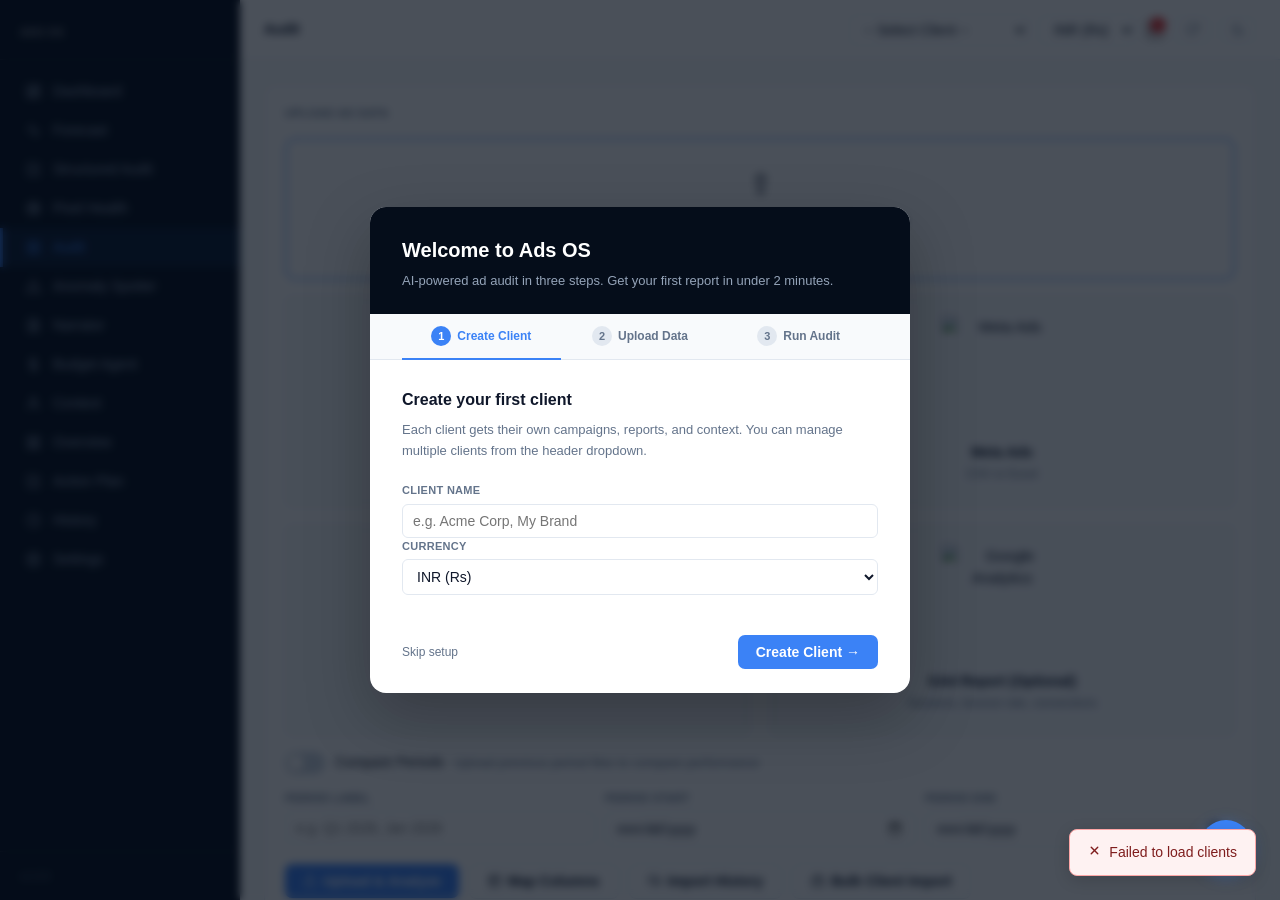
==== web/templates/app.html @ c806326d "Wire business context into all AI features - structured_audit: brand campaigns excluded from ROAS, C" ====
<!DOCTYPE html>
<html lang="en">
<head>
<meta charset="UTF-8">
<meta name="viewport" content="width=device-width, initial-scale=1.0">
<title>Ad Audit</title>
<style>
  /* ---- Design Tokens ---- */
  :root {
    --midnight: #050d1a;
    --slate: #0a1628;
    --blue: #3b82f6;
    --blue-dark: #2563eb;
    --surface: #f8fafc;
    --white: #ffffff;
    --border: #e2e8f0;
    --text: #0f172a;
    --muted: #64748b;
    --text-secondary: #475569;
    --critical: #dc2626;
    --warning: #d97706;
    --ok: #16a34a;
  }

  /* ---- Reset ---- */
  *, *::before, *::after { box-sizing: border-box; margin: 0; padding: 0; }
  html, body { height: 100%; }
  body {
    font-family: -apple-system, BlinkMacSystemFont, 'Segoe UI', Roboto, 'Helvetica Neue', Arial, sans-serif;
    background: var(--surface);
    color: var(--text);
    font-size: 15px;
    line-height: 1.5;
    overflow: hidden;
  }
  button { cursor: pointer; font-family: inherit; }
  input, select, textarea { font-family: inherit; }
  a { color: inherit; text-decoration: none; }

  /* ---- Layout ---- */
  #app { display: flex; height: 100vh; overflow: hidden; }

  /* ---- Sidebar ---- */
  #sidebar {
    width: 240px;
    min-width: 240px;
    background: var(--midnight);
    display: flex;
    flex-direction: column;
    height: 100vh;
    overflow: hidden;
  }
  #sidebar-logo {
    padding: 20px 20px 16px;
    border-bottom: 1px solid rgba(255,255,255,0.07);
  }
  #sidebar-logo span {
    font-size: 11px;
    font-weight: 600;
    color: rgba(255,255,255,0.5);
    letter-spacing: 0.3px;
    text-transform: uppercase;
  }
  #sidebar-nav {
    flex: 1;
    padding: 12px 0;
    overflow-y: auto;
  }
  .nav-item {
    display: flex;
    align-items: center;
    gap: 10px;
    padding: 9px 20px;
    color: #94a3b8;
    font-size: 14px;
    font-weight: 500;
    cursor: pointer;
    border-left: 3px solid transparent;
    transition: all 0.15s;
    user-select: none;
  }
  .nav-item:hover {
    background: rgba(255,255,255,0.05);
    color: var(--white);
  }
  .nav-item.active {
    border-left-color: var(--blue);
    background: rgba(59,130,246,0.1);
    color: var(--blue);
  }
  .nav-item .nav-icon { width: 20px; height: 20px; flex-shrink: 0; display: flex; align-items: center; justify-content: center; }
  .nav-item .nav-icon svg { width: 15px; height: 15px; stroke: currentColor; fill: none; stroke-width: 1.75; stroke-linecap: round; stroke-linejoin: round; }
  #sidebar-version {
    padding: 16px 20px;
    border-top: 1px solid rgba(255,255,255,0.08);
    color: #475569;
    font-size: 11px;
  }

  /* ---- Main Area ---- */
  #main {
    flex: 1;
    display: flex;
    flex-direction: column;
    overflow: hidden;
    min-width: 0;
  }

  /* ---- Header ---- */
  #header {
    background: var(--white);
    border-bottom: 1px solid var(--border);
    padding: 0 24px;
    height: 60px;
    display: flex;
    align-items: center;
    justify-content: space-between;
    gap: 16px;
    flex-shrink: 0;
  }
  #header-title {
    font-size: 14px;
    font-weight: 600;
    color: var(--text);
  }
  #header-controls {
    display: flex;
    align-items: center;
    gap: 10px;
  }
  #header-controls select {
    padding: 6px 10px;
    border: 1px solid var(--border);
    border-radius: 6px;
    font-size: 14px;
    background: var(--white);
    color: var(--text);
    cursor: pointer;
    outline: none;
  }
  #header-controls select:focus { border-color: var(--blue); }
  #client-select { min-width: 180px; }
  #currency-select { min-width: 90px; }
  #btn-refresh {
    padding: 6px 10px;
    border: 1px solid var(--border);
    border-radius: 6px;
    background: var(--white);
    color: var(--muted);
    font-size: 15px;
    line-height: 1;
    transition: all 0.15s;
  }
  #btn-refresh:hover { border-color: var(--blue); color: var(--blue); }

  /* ---- Content Area ---- */
  #content {
    flex: 1;
    overflow-y: auto;
    padding: 24px;
    position: relative;
  }

  /* ---- Sections ---- */
  .section { display: none; }
  .section.active { display: block; }
  #section-report.active { display: flex; flex-direction: column; height: 100%; padding: 0; }

  /* ---- Cards ---- */
  .card {
    background: var(--white);
    border: 1px solid var(--border);
    border-radius: 10px;
    padding: 20px;
    margin-bottom: 20px;
  }
  .card-title {
    font-size: 11px;
    font-weight: 600;
    color: var(--muted);
    text-transform: uppercase;
    letter-spacing: 0.5px;
    margin-bottom: 16px;
  }

  /* ---- Stats Grid ---- */
  .stats-grid {
    display: grid;
    grid-template-columns: repeat(4, 1fr);
    gap: 16px;
    margin-bottom: 20px;
  }
  .stat-card {
    background: var(--white);
    border: 1px solid var(--border);
    border-radius: 10px;
    padding: 20px;
  }
  .stat-card .stat-label {
    font-size: 13px;
    color: var(--muted);
    font-weight: 500;
    margin-bottom: 8px;
  }
  .stat-card .stat-value {
    font-size: 26px;
    font-weight: 700;
    color: var(--text);
    line-height: 1;
  }
  .stat-card .stat-sub {
    font-size: 13px;
    color: var(--muted);
    margin-top: 4px;
  }
  .stat-card.stat-critical .stat-value { color: var(--critical); }
  .stat-card.stat-warning .stat-value { color: var(--warning); }
  .stat-card.stat-ok .stat-value { color: var(--ok); }

  /* ---- Dashboard ---- */
  .dash-kpi-grid {
    display: grid;
    grid-template-columns: repeat(auto-fill, minmax(170px, 1fr));
    gap: 14px;
    margin-bottom: 20px;
  }
  .dash-kpi-card {
    background: var(--white);
    border: 1px solid var(--border);
    border-radius: 10px;
    padding: 18px 20px;
    position: relative;
  }
  .dash-kpi-label {
    font-size: 11px;
    font-weight: 600;
    text-transform: uppercase;
    letter-spacing: .5px;
    color: var(--muted);
    margin-bottom: 8px;
  }
  .dash-kpi-value {
    font-size: 24px;
    font-weight: 700;
    color: var(--text);
    line-height: 1;
  }
  .dash-kpi-delta {
    font-size: 12px;
    font-weight: 500;
    margin-top: 6px;
  }
  .dash-kpi-delta.up   { color: #16a34a; }
  .dash-kpi-delta.down { color: #dc2626; }
  .dash-kpi-delta.flat { color: var(--muted); }
  .dash-charts-row {
    display: flex;
    gap: 16px;
    margin-bottom: 20px;
  }
  .dash-chart-card {
    background: var(--white);
    border: 1px solid var(--border);
    border-radius: 10px;
    padding: 20px;
  }
  .dash-card {
    background: var(--white);
    border: 1px solid var(--border);
    border-radius: 10px;
    padding: 20px;
  }
  .dash-chart-title {
    font-size: 13px;
    font-weight: 600;
    color: var(--text);
    margin-bottom: 16px;
    text-transform: uppercase;
    letter-spacing: .4px;
  }
  .dash-range-tabs {
    display: flex;
    gap: 2px;
    background: var(--surface);
    border: 1px solid var(--border);
    border-radius: 6px;
    padding: 3px;
  }
  .dash-range-btn {
    border: none;
    background: transparent;
    padding: 4px 10px;
    font-size: 12px;
    font-weight: 500;
    color: var(--muted);
    border-radius: 4px;
    cursor: pointer;
    transition: background .15s, color .15s;
  }
  .dash-range-btn.active {
    background: var(--primary);
    color: #fff;
  }
  .dash-pl-row {
    display: flex;
    align-items: center;
    gap: 12px;
    padding: 10px 0;
    border-bottom: 1px solid var(--border);
  }
  .dash-pl-row:last-child { border-bottom: none; }
  .dash-pl-label { font-size: 13px; color: var(--muted); width: 160px; flex-shrink: 0; }
  .dash-pl-bar-wrap { flex: 1; height: 10px; background: var(--surface); border-radius: 5px; overflow: hidden; }
  .dash-pl-bar { height: 100%; border-radius: 5px; }
  .dash-pl-value { font-size: 14px; font-weight: 600; color: var(--text); width: 120px; text-align: right; }

  [data-theme="dark"] .dash-kpi-card,
  [data-theme="dark"] .dash-chart-card,
  [data-theme="dark"] .dash-card { background: #1e293b; border-color: #334155; }

  /* ---- Onboarding Wizard ---- */
  .ob-step-dot {
    flex: 1;
    height: 4px;
    background: rgba(255,255,255,0.3);
    border-radius: 2px;
    transition: background .3s;
  }
  .ob-step-dot.done { background: rgba(255,255,255,0.85); }
  .ob-step-dot.active { background: #fff; }

  /* ---- Structured Audit filter buttons ---- */
  .sa-filter-btn {
    padding: 4px 12px;
    font-size: 12px;
    font-weight: 500;
    border-radius: 6px;
    border: 1px solid var(--border);
    background: var(--white);
    color: var(--muted);
    cursor: pointer;
    transition: all .15s;
  }
  .sa-filter-btn:hover { border-color: var(--primary); color: var(--primary); }
  .sa-filter-btn.sa-filter-active { background: var(--primary); border-color: var(--primary); color: #fff; font-weight: 600; }
  .ob-wiz-step { animation: fadeIn .2s ease; }

  .ci-ad-analysis {
    margin-top: 8px;
    font-size: 12px;
    color: var(--text-secondary);
    display: flex;
    flex-direction: column;
    gap: 3px;
  }
  .ci-label {
    font-weight: 600;
    color: var(--primary);
    margin-right: 4px;
  }

  /* ---- Copilot ---- */
  #copilot-bubble {
    position: fixed;
    bottom: 28px;
    right: 28px;
    width: 52px;
    height: 52px;
    background: var(--primary, #3b82f6);
    color: #fff;
    border-radius: 50%;
    display: flex;
    align-items: center;
    justify-content: center;
    cursor: pointer;
    box-shadow: 0 4px 16px rgba(59,130,246,0.4);
    z-index: 1000;
    transition: transform .15s, box-shadow .15s;
  }
  #copilot-bubble:hover { transform: scale(1.07); box-shadow: 0 6px 20px rgba(59,130,246,0.5); }
  #copilot-badge {
    position: absolute;
    top: 4px;
    right: 4px;
    background: #ef4444;
    color: #fff;
    font-size: 10px;
    font-weight: 700;
    width: 16px;
    height: 16px;
    border-radius: 50%;
    display: flex;
    align-items: center;
    justify-content: center;
  }
  #copilot-panel {
    position: fixed;
    bottom: 88px;
    right: 28px;
    width: 400px;
    max-height: 580px;
    background: var(--white);
    border: 1px solid var(--border);
    border-radius: 14px;
    box-shadow: 0 8px 40px rgba(0,0,0,0.15);
    z-index: 999;
    display: flex;
    flex-direction: column;
    transition: opacity .2s, transform .2s;
  }
  .copilot-hidden { opacity: 0; pointer-events: none; transform: translateY(12px); }
  #copilot-header {
    display: flex;
    align-items: center;
    justify-content: space-between;
    padding: 14px 16px;
    border-bottom: 1px solid var(--border);
    background: #1e293b;
    color: #fff;
    border-radius: 14px 14px 0 0;
  }
  #copilot-messages {
    flex: 1;
    overflow-y: auto;
    padding: 14px 14px 8px;
    display: flex;
    flex-direction: column;
    gap: 10px;
    min-height: 120px;
    max-height: 340px;
  }
  .copilot-msg { display: flex; }
  .copilot-msg.copilot-user { justify-content: flex-end; }
  .copilot-msg.copilot-assistant { justify-content: flex-start; }
  .copilot-bubble-msg {
    max-width: 85%;
    padding: 10px 14px;
    border-radius: 12px;
    font-size: 13px;
    line-height: 1.55;
  }
  .copilot-user .copilot-bubble-msg {
    background: #3b82f6;
    color: #fff;
    border-bottom-right-radius: 3px;
  }
  .copilot-assistant .copilot-bubble-msg {
    background: var(--surface);
    color: var(--text);
    border-bottom-left-radius: 3px;
  }
  .copilot-typing {
    display: flex;
    align-items: center;
    gap: 4px;
    padding: 10px 14px;
    background: var(--surface);
    border-radius: 12px;
    border-bottom-left-radius: 3px;
  }
  .copilot-dot {
    width: 7px; height: 7px;
    background: #94a3b8;
    border-radius: 50%;
    animation: copilotBounce 1.2s infinite ease-in-out;
  }
  .copilot-dot:nth-child(2) { animation-delay: .2s; }
  .copilot-dot:nth-child(3) { animation-delay: .4s; }
  @keyframes copilotBounce {
    0%, 80%, 100% { transform: scale(1); }
    40% { transform: scale(1.4); }
  }
  .copilot-action-btn {
    display: inline-block;
    margin-top: 8px;
    padding: 6px 12px;
    background: #3b82f6;
    color: #fff;
    border: none;
    border-radius: 6px;
    font-size: 12px;
    font-weight: 600;
    cursor: pointer;
  }
  .copilot-action-btn:hover { background: #2563eb; }
  #copilot-suggestions {
    padding: 6px 14px;
    display: flex;
    gap: 6px;
    flex-wrap: wrap;
    border-top: 1px solid var(--border);
  }
  .copilot-suggestion {
    background: var(--surface);
    border: 1px solid var(--border);
    border-radius: 20px;
    padding: 4px 10px;
    font-size: 11px;
    color: var(--text);
    cursor: pointer;
    white-space: nowrap;
  }
  .copilot-suggestion:hover { background: #e2e8f0; }
  #copilot-input-row {
    display: flex;
    align-items: flex-end;
    gap: 8px;
    padding: 10px 14px 12px;
    border-top: 1px solid var(--border);
  }
  #copilot-input {
    flex: 1;
    border: 1px solid var(--border);
    border-radius: 8px;
    padding: 8px 10px;
    font-size: 13px;
    resize: none;
    font-family: inherit;
    background: var(--surface);
    color: var(--text);
    min-height: 36px;
    max-height: 100px;
    overflow-y: auto;
    line-height: 1.4;
  }
  #copilot-input:focus { outline: none; border-color: #3b82f6; }
  #copilot-send {
    width: 36px;
    height: 36px;
    background: #3b82f6;
    color: #fff;
    border: none;
    border-radius: 8px;
    cursor: pointer;
    display: flex;
    align-items: center;
    justify-content: center;
    flex-shrink: 0;
  }
  #copilot-send:hover { background: #2563eb; }
  #copilot-send:disabled { background: #94a3b8; cursor: not-allowed; }

  [data-theme="dark"] #copilot-panel { background: #0f172a; border-color: #334155; }
  [data-theme="dark"] .copilot-assistant .copilot-bubble-msg { background: #1e293b; color: #e2e8f0; }
  [data-theme="dark"] .copilot-suggestion { background: #1e293b; border-color: #334155; color: #e2e8f0; }
  [data-theme="dark"] .copilot-suggestion:hover { background: #334155; }
  [data-theme="dark"] #copilot-input { background: #1e293b; color: #e2e8f0; border-color: #334155; }

  /* ---- Upload Panel ---- */
  .upload-layout {
    display: grid;
    grid-template-columns: 1fr 1fr;
    gap: 20px;
    margin-bottom: 20px;
  }
  .drop-zone {
    border: 2px dashed var(--border);
    border-radius: 8px;
    padding: 18px 16px;
    text-align: center;
    cursor: pointer;
    transition: all 0.15s;
    position: relative;
    background: var(--surface);
  }
  .drop-zone:hover, .drop-zone.drag-over {
    border-color: var(--blue);
    background: rgba(59,130,246,0.04);
  }
  .drop-zone.has-file {
    border-color: var(--ok);
    background: rgba(22,163,74,0.04);
  }
  .drop-zone.dz-warn {
    border-color: var(--warning);
    background: rgba(217,119,6,0.04);
  }
  .drop-zone input[type="file"] {
    position: absolute;
    inset: 0;
    opacity: 0;
    cursor: pointer;
    width: 100%;
    height: 100%;
  }
  .drop-zone .dz-icon { margin-bottom: 6px; display: flex; align-items: center; justify-content: center; }
  .drop-zone .dz-icon svg { width: 28px; height: 28px; stroke: var(--blue); fill: none; stroke-width: 1.75; stroke-linecap: round; stroke-linejoin: round; }
  .drop-zone .dz-icon img { width: 120px; height: 120px; object-fit: contain; }
  .drop-zone .dz-label { font-size: 14px; font-weight: 600; color: var(--text); margin-bottom: 2px; }
  .drop-zone .dz-hint { font-size: 12px; color: var(--muted); }
  .drop-zone .dz-filename {
    font-size: 12px;
    color: var(--ok);
    font-weight: 600;
    margin-top: 4px;
    overflow: hidden;
    text-overflow: ellipsis;
    white-space: nowrap;
  }
  .drop-zones-grid {
    display: grid;
    grid-template-columns: 1fr 1fr;
    gap: 18px;
  }
  .drop-zones-grid .drop-zone.full-width { grid-column: 1 / -1; }

  /* ---- Compare Toggle ---- */
  .compare-row {
    display: flex;
    align-items: center;
    gap: 10px;
    margin-bottom: 16px;
  }
  .toggle-switch {
    position: relative;
    width: 40px;
    height: 22px;
    flex-shrink: 0;
  }
  .toggle-switch input { opacity: 0; width: 0; height: 0; }
  .toggle-track {
    position: absolute;
    inset: 0;
    background: #cbd5e1;
    border-radius: 11px;
    cursor: pointer;
    transition: background 0.15s;
  }
  .toggle-track::after {
    content: '';
    position: absolute;
    left: 3px;
    top: 3px;
    width: 16px;
    height: 16px;
    border-radius: 50%;
    background: var(--white);
    transition: transform 0.15s;
    box-shadow: 0 1px 3px rgba(0,0,0,0.2);
  }
  .toggle-switch input:checked + .toggle-track { background: var(--blue); }
  .toggle-switch input:checked + .toggle-track::after { transform: translateX(18px); }
  .compare-label { font-size: 14px; font-weight: 500; color: var(--text); }
  .compare-hint { font-size: 13px; color: var(--muted); }

  /* ---- Action Buttons ---- */
  .btn {
    display: inline-flex;
    align-items: center;
    gap: 6px;
    padding: 9px 18px;
    border-radius: 7px;
    font-size: 14px;
    font-weight: 600;
    border: none;
    transition: all 0.15s;
    white-space: nowrap;
  }
  .btn-primary {
    background: var(--blue);
    color: var(--white);
  }
  .btn-primary:hover { background: var(--blue-dark); }
  .btn-secondary {
    background: var(--white);
    color: var(--text);
    border: 1px solid var(--border);
  }
  .btn-secondary:hover { border-color: var(--blue); color: var(--blue); }
  .btn-danger {
    background: var(--white);
    color: #ef4444;
    border: 1px solid #fecaca;
  }
  .btn-danger:hover { background: #fef2f2; border-color: #ef4444; }
  .btn-danger {
    background: #fef2f2;
    color: var(--critical);
    border: 1px solid #fca5a5;
  }
  .btn-danger:hover { background: #fee2e2; }
  .btn-ghost {
    background: transparent;
    color: var(--muted);
    border: 1px solid transparent;
    padding: 6px 12px;
    font-size: 12px;
  }
  .btn-ghost:hover { background: var(--surface); border-color: var(--border); color: var(--text); }
  .btn-sm { padding: 5px 12px; font-size: 13px; }
  .btn:disabled { opacity: 0.5; cursor: not-allowed; }
  .action-row {
    display: flex;
    align-items: center;
    gap: 10px;
    flex-wrap: wrap;
  }

  /* ---- Cleaning Report ---- */
  .cleaning-report {
    background: #fffbeb;
    border: 1px solid #fcd34d;
    border-radius: 8px;
    margin-bottom: 20px;
    overflow: hidden;
  }
  .cleaning-report-header {
    display: flex;
    align-items: center;
    justify-content: space-between;
    padding: 12px 16px;
    cursor: pointer;
    font-size: 14px;
    font-weight: 600;
    color: #92400e;
  }
  .cleaning-report-header:hover { background: rgba(0,0,0,0.02); }
  .cleaning-report-body { padding: 0 16px 16px; }
  .cleaning-report-body.collapsed { display: none; }
  .cleaning-item {
    font-size: 13px;
    color: #78350f;
    padding: 3px 0;
    border-bottom: 1px solid rgba(0,0,0,0.04);
  }
  .cleaning-item:last-child { border-bottom: none; }

  /* ---- Funnel Waterfall ---- */
  .funnel-container { margin-bottom: 20px; }
  .funnel-steps { display: flex; align-items: flex-end; gap: 4px; height: 120px; margin-bottom: 8px; }
  .funnel-step {
    flex: 1;
    background: linear-gradient(180deg, #3b82f6, #2563eb);
    border-radius: 4px 4px 0 0;
    position: relative;
    min-height: 8px;
    transition: opacity 0.15s;
  }
  .funnel-step:hover { opacity: 0.85; }
  .funnel-step .step-val {
    position: absolute;
    top: -22px;
    left: 50%;
    transform: translateX(-50%);
    font-size: 11px;
    font-weight: 700;
    color: var(--text);
    white-space: nowrap;
  }
  .funnel-labels { display: flex; gap: 4px; }
  .funnel-label {
    flex: 1;
    text-align: center;
    font-size: 11px;
    color: var(--muted);
    font-weight: 500;
  }

  /* ---- Report iframe ---- */
  #section-report {
    padding: 0;
    display: none;
    flex-direction: column;
    height: calc(100vh - 56px);
  }
  #section-report.active {
    display: flex;
  }
  #section-report #report-preview-wrap {
    display: flex;
    flex-direction: column;
    flex: 1;
    height: 100%;
    min-height: 0;
  }
  #section-report .report-iframe-container {
    border-radius: 0;
    border: none;
    flex: 1;
    height: 100%;
    min-height: 0;
  }
  .report-iframe-container {
    background: var(--white);
    border: 1px solid var(--border);
    border-radius: 10px;
    overflow: hidden;
    margin-bottom: 20px;
    display: flex;
    flex-direction: column;
    height: calc(100vh - 140px);
  }
  .report-iframe-header {
    display: flex;
    align-items: center;
    justify-content: space-between;
    padding: 12px 16px;
    border-bottom: 1px solid var(--border);
    background: var(--surface);
    flex-shrink: 0;
  }
  .report-iframe-header span { font-size: 14px; font-weight: 600; color: var(--text); }
  .report-iframe-container iframe {
    width: 100%;
    flex: 1;
    min-height: 0;
    border: none;
    display: block;
  }

  /* ---- Anomaly Section ---- */
  .morning-brief {
    border-radius: 10px;
    padding: 16px 20px;
    margin-bottom: 20px;
    border: 1px solid;
  }
  .morning-brief.critical { background: #fef2f2; border-color: #fca5a5; color: #7f1d1d; }
  .morning-brief.warning { background: #fffbeb; border-color: #fcd34d; color: #78350f; }
  .morning-brief.info { background: #eff6ff; border-color: #bfdbfe; color: #1e3a5f; }
  .morning-brief.ok { background: #f0fdf4; border-color: #86efac; color: #14532d; }
  .morning-brief-title { font-size: 14px; font-weight: 700; margin-bottom: 4px; }
  .morning-brief-text { font-size: 14px; line-height: 1.5; }

  .summary-badges { display: flex; gap: 10px; margin-bottom: 20px; flex-wrap: wrap; }
  .summary-badge {
    display: inline-flex;
    align-items: center;
    gap: 6px;
    padding: 6px 14px;
    border-radius: 20px;
    font-size: 13px;
    font-weight: 600;
    border: 1px solid;
  }
  .summary-badge.critical { background: #fef2f2; border-color: #fca5a5; color: var(--critical); }
  .summary-badge.warning { background: #fffbeb; border-color: #fcd34d; color: var(--warning); }
  .summary-badge.info { background: #eff6ff; border-color: #bfdbfe; color: #2563eb; }
  .summary-badge .badge-count { font-size: 18px; font-weight: 800; }

  .filter-tabs { display: flex; gap: 4px; margin-bottom: 16px; }
  .filter-tab {
    padding: 6px 14px;
    border-radius: 6px;
    font-size: 13px;
    font-weight: 500;
    cursor: pointer;
    border: 1px solid var(--border);
    background: var(--white);
    color: var(--muted);
    transition: all 0.15s;
  }
  .filter-tab:hover { border-color: var(--blue); color: var(--blue); }
  .filter-tab.active { background: var(--blue); color: var(--white); border-color: var(--blue); }

  .anomaly-list { display: flex; flex-direction: column; gap: 12px; }
  .anomaly-card {
    background: var(--white);
    border: 1px solid var(--border);
    border-radius: 10px;
    padding: 16px;
    border-left: 4px solid;
  }
  .anomaly-card.critical { border-left-color: var(--critical); }
  .anomaly-card.warning { border-left-color: var(--warning); }
  .anomaly-card.info { border-left-color: var(--blue); }
  .anomaly-card-header { display: flex; align-items: flex-start; justify-content: space-between; gap: 12px; margin-bottom: 8px; }
  .anomaly-card-title { font-size: 15px; font-weight: 600; color: var(--text); }
  .anomaly-card-meta { display: flex; align-items: center; gap: 8px; flex-wrap: wrap; margin-bottom: 8px; }
  .anomaly-card-desc { font-size: 14px; color: #334155; line-height: 1.5; margin-bottom: 10px; }
  .anomaly-card-footer { display: flex; align-items: center; justify-content: space-between; gap: 8px; }
  .anomaly-date { font-size: 12px; color: var(--muted); }
  .anomaly-actions { display: flex; gap: 6px; }

  /* ---- Badges ---- */
  .badge {
    display: inline-flex;
    align-items: center;
    padding: 2px 8px;
    border-radius: 12px;
    font-size: 11px;
    font-weight: 600;
  }
  .badge-critical { background: #fef2f2; color: var(--critical); border: 1px solid #fca5a5; }
  .badge-warning { background: #fffbeb; color: var(--warning); border: 1px solid #fcd34d; }
  .badge-ok { background: #f0fdf4; color: var(--ok); border: 1px solid #86efac; }
  .badge-info { background: #eff6ff; color: #2563eb; border: 1px solid #bfdbfe; }
  .badge-google { background: #eff6ff; color: #1d4ed8; border: 1px solid #bfdbfe; }
  .badge-meta { background: #fdf4ff; color: #7e22ce; border: 1px solid #e9d5ff; }
  .badge-audit { background: #eff6ff; color: #2563eb; border: 1px solid #bfdbfe; }
  .badge-narrative { background: #fdf4ff; color: #7e22ce; border: 1px solid #e9d5ff; }
  .badge-budget { background: #f0fdf4; color: var(--ok); border: 1px solid #86efac; }
  .badge-anomaly { background: #fef2f2; color: var(--critical); border: 1px solid #fca5a5; }
  .badge-open { background: #eff6ff; color: #2563eb; border: 1px solid #bfdbfe; }
  .badge-acknowledged { background: #fffbeb; color: var(--warning); border: 1px solid #fcd34d; }
  .badge-resolved { background: #f0fdf4; color: var(--ok); border: 1px solid #86efac; }

  /* ---- Data Table ---- */
  .data-table { width: 100%; border-collapse: collapse; font-size: 13px; }
  .data-table th { background: #1e293b; color: #e2e8f0; padding: 10px 14px; text-align: left; font-size: 11px; text-transform: uppercase; letter-spacing: .5px; font-weight: 600; }
  .data-table td { padding: 10px 14px; border-bottom: 1px solid var(--border); vertical-align: middle; }
  .data-table tr:nth-child(even) td { background: var(--surface); }
  .data-table tr:hover td { background: #f1f5f9; }

  /* ---- Overview Section ---- */
  .overview-status-healthy { color: var(--ok); font-weight: 600; }
  .overview-status-warning { color: var(--warning); font-weight: 600; }
  .overview-status-critical { color: var(--critical); font-weight: 600; }

  /* ---- Action Plan Section ---- */
  .action-item {
    display: flex; gap: 12px; align-items: flex-start;
    padding: 12px 16px; border: 1px solid var(--border); border-radius: 8px;
    background: var(--white); margin-bottom: 8px;
  }
  .action-item-priority {
    width: 6px; min-width: 6px; height: 100%; border-radius: 3px; align-self: stretch;
    background: var(--border);
  }
  .action-item-priority.high { background: var(--critical); }
  .action-item-priority.medium { background: var(--warning); }
  .action-item-priority.low { background: var(--ok); }
  .action-item-body { flex: 1; }
  .action-item-text { font-size: 13px; line-height: 1.5; color: var(--text); }
  .action-item-meta { font-size: 11px; color: var(--muted); margin-top: 4px; display: flex; gap: 8px; }

  /* ---- Action Card (tracker) ---- */
  .action-card {
    background: var(--white);
    border: 1px solid var(--border);
    border-radius: 10px;
    margin-bottom: 10px;
    overflow: hidden;
    transition: box-shadow 0.15s;
  }
  .action-card:hover { box-shadow: 0 2px 12px rgba(0,0,0,0.07); }
  .action-card.done-card { opacity: 0.85; }
  .action-card-main {
    display: flex; align-items: flex-start; gap: 12px;
    padding: 14px 16px;
  }
  .action-priority-bar {
    width: 4px; border-radius: 4px; align-self: stretch; flex-shrink: 0; min-height: 36px;
  }
  .action-priority-bar.high { background: var(--critical); }
  .action-priority-bar.medium { background: var(--warning); }
  .action-priority-bar.low { background: var(--ok); }
  .action-card-body { flex: 1; min-width: 0; }
  .action-card-text { font-size: 13px; line-height: 1.5; color: var(--text); margin-bottom: 5px; }
  .action-card-text.done-text { text-decoration: line-through; color: var(--muted); }
  .action-card-meta { font-size: 11px; color: var(--muted); display: flex; gap: 8px; flex-wrap: wrap; align-items: center; }
  .action-card-actions { display: flex; gap: 8px; align-items: center; flex-shrink: 0; }
  .action-notes-area {
    border-top: 1px solid var(--border);
    padding: 10px 16px 10px 32px;
    background: var(--surface);
  }
  .action-notes-input {
    width: 100%; border: 1px solid var(--border); border-radius: 6px;
    padding: 6px 10px; font-size: 12px; background: var(--white);
    color: var(--text); resize: vertical; min-height: 36px; max-height: 120px;
    font-family: inherit;
  }
  .action-notes-input:focus { outline: none; border-color: var(--blue); }
  .action-impact-area {
    border-top: 1px solid var(--border);
    padding: 10px 16px 12px 32px;
    background: var(--surface);
  }
  .impact-metrics { display: flex; gap: 16px; flex-wrap: wrap; margin-top: 6px; }
  .impact-metric { text-align: center; }
  .impact-metric-label { font-size: 10px; color: var(--muted); text-transform: uppercase; letter-spacing: .4px; }
  .impact-metric-value { font-size: 13px; font-weight: 700; margin-top: 2px; }
  .impact-metric-value.positive { color: var(--ok); }
  .impact-metric-value.negative { color: var(--critical); }
  .impact-metric-value.neutral { color: var(--muted); }
  .done-date-input {
    border: 1px solid var(--border); border-radius: 5px; padding: 3px 7px;
    font-size: 11px; color: var(--text); background: var(--white); cursor: pointer;
  }

  /* ---- Narrator Section ---- */
  .tone-buttons { display: flex; gap: 10px; margin-bottom: 20px; }
  .tone-btn {
    flex: 1;
    padding: 14px 16px;
    border: 2px solid var(--border);
    border-radius: 10px;
    background: var(--white);
    text-align: center;
    cursor: pointer;
    transition: all 0.15s;
  }
  .tone-btn:hover { border-color: var(--blue); }
  .tone-btn.active { border-color: var(--blue); background: rgba(59,130,246,0.05); }
  .tone-btn .tone-icon { display: flex; align-items: center; justify-content: center; margin-bottom: 8px; }
  .tone-btn .tone-icon svg { width: 20px; height: 20px; stroke: var(--muted); fill: none; stroke-width: 1.75; stroke-linecap: round; stroke-linejoin: round; }
  .tone-btn.active .tone-icon svg { stroke: var(--blue); }
  .tone-btn .tone-name { font-size: 14px; font-weight: 700; color: var(--text); }
  .tone-btn .tone-desc { font-size: 12px; color: var(--muted); margin-top: 2px; }
  .tone-btn.active .tone-name { color: var(--blue); }

  .narrative-result {
    background: var(--white);
    border: 1px solid var(--border);
    border-radius: 10px;
    padding: 24px;
    margin-bottom: 20px;
    line-height: 1.7;
  }
  .narrative-result h2 { font-size: 17px; font-weight: 600; margin: 20px 0 10px; color: var(--text); border-bottom: 1px solid var(--border); padding-bottom: 8px; }
  .narrative-result h2:first-child { margin-top: 0; }
  .narrative-result h3 { font-size: 15px; font-weight: 600; margin: 16px 0 8px; color: var(--text); }
  .narrative-result p { color: #334155; margin-bottom: 12px; }
  .narrative-result ul, .narrative-result ol { padding-left: 20px; margin-bottom: 12px; }
  .narrative-result li { color: #334155; margin-bottom: 4px; }
  .narrative-result strong { color: var(--text); }
  .narrative-result hr { border: none; border-top: 1px solid var(--border); margin: 16px 0; }
  .narrative-result .md-table-wrap { margin: 16px 0; }

  /* ---- Budget Agent Section ---- */
  .rules-panel {
    background: var(--white);
    border: 1px solid var(--border);
    border-radius: 10px;
    overflow: hidden;
    margin-bottom: 20px;
  }
  .rules-panel-header {
    display: flex;
    align-items: center;
    justify-content: space-between;
    padding: 14px 20px;
    cursor: pointer;
    border-bottom: 1px solid transparent;
    transition: background 0.15s;
  }
  .rules-panel-header:hover { background: var(--surface); }
  .rules-panel-header.open { border-bottom-color: var(--border); }
  .rules-panel-title { font-size: 15px; font-weight: 600; color: var(--text); }
  .rules-panel-body { padding: 20px; }
  .rules-panel-body.collapsed { display: none; }
  .rules-grid { display: grid; grid-template-columns: 1fr 1fr; gap: 14px; }
  .form-group { display: flex; flex-direction: column; gap: 5px; }
  .form-label { font-size: 11px; font-weight: 600; color: var(--muted); text-transform: uppercase; letter-spacing: 0.3px; }
  .form-input {
    padding: 8px 10px;
    border: 1px solid var(--border);
    border-radius: 6px;
    font-size: 14px;
    background: var(--white);
    color: var(--text);
    outline: none;
    transition: border-color 0.15s;
  }
  .form-input:focus { border-color: var(--blue); }
  .form-input[type="checkbox"] { width: auto; }
  .checkbox-row { display: flex; align-items: center; gap: 8px; }
  .checkbox-label { font-size: 14px; color: var(--text); }

  .budget-result { margin-bottom: 20px; }
  .budget-table-wrap {
    background: var(--white);
    border: 1px solid var(--border);
    border-radius: 10px;
    overflow: hidden;
    margin-bottom: 16px;
  }
  .budget-table-wrap table { width: 100%; border-collapse: collapse; font-size: 14px; }
  .budget-table-wrap th {
    background: var(--slate);
    color: #e2e8f0;
    padding: 10px 14px;
    text-align: left;
    font-size: 12px;
    text-transform: uppercase;
    letter-spacing: 0.5px;
    font-weight: 600;
  }
  .budget-table-wrap td { padding: 10px 14px; border-bottom: 1px solid #f1f5f9; color: var(--text); }
  .budget-table-wrap tr:last-child td { border-bottom: none; }
  .budget-table-wrap tr:nth-child(even) td { background: var(--surface); }
  .budget-explanation {
    background: var(--white);
    border: 1px solid var(--border);
    border-radius: 10px;
    padding: 20px;
  }
  .budget-explanation h2 { font-size: 16px; font-weight: 700; margin-bottom: 10px; color: var(--text); }
  .budget-explanation h3 { font-size: 14px; font-weight: 700; margin: 16px 0 8px; color: var(--text); }
  .budget-explanation p { color: #334155; margin-bottom: 10px; line-height: 1.6; }
  .budget-explanation ul { padding-left: 20px; margin-bottom: 10px; }
  .budget-explanation li { color: #334155; margin-bottom: 4px; }
  .budget-explanation hr { border: none; border-top: 1px solid var(--border); margin: 16px 0; }
  .md-table-wrap { overflow-x: auto; margin: 12px 0; border-radius: 8px; border: 1px solid var(--border); }
  .md-table-wrap table { width: 100%; border-collapse: collapse; font-size: 13px; }
  .md-table-wrap th { background: var(--slate); color: #e2e8f0; padding: 10px 14px; text-align: left; font-size: 12px; text-transform: uppercase; letter-spacing: 0.4px; font-weight: 600; }
  .md-table-wrap td { padding: 10px 14px; border-bottom: 1px solid #f1f5f9; color: var(--text); vertical-align: top; }
  .md-table-wrap tr:last-child td { border-bottom: none; }
  .md-table-wrap tr:nth-child(even) td { background: var(--surface); }

  /* ---- History Section ---- */
  .history-grid { display: grid; grid-template-columns: repeat(3, 1fr); gap: 16px; }
  .history-card {
    background: var(--white);
    border: 1px solid var(--border);
    border-radius: 10px;
    padding: 16px;
    display: flex;
    flex-direction: column;
    gap: 10px;
    transition: box-shadow 0.15s;
  }
  .history-card:hover { box-shadow: 0 4px 12px rgba(0,0,0,0.07); }
  .history-card-header { display: flex; align-items: flex-start; justify-content: space-between; gap: 8px; }
  .history-card-title { font-size: 15px; font-weight: 600; color: var(--text); line-height: 1.4; }
  .history-card-meta { font-size: 12px; color: var(--muted); }
  .history-card-actions { display: flex; gap: 6px; margin-top: auto; }

  /* ---- Settings Section ---- */
  /* ---- Trend Chart ---- */
  .trend-dot { cursor: pointer; transition: r 0.1s; }
  .trend-dot:hover { r: 5; }
  .trend-tooltip {
    position: absolute;
    background: var(--midnight);
    color: #fff;
    font-size: 12px;
    padding: 6px 10px;
    border-radius: 6px;
    pointer-events: none;
    white-space: nowrap;
    z-index: 10;
    display: none;
  }

  .context-wrap { display: grid; grid-template-columns: 1fr 380px; gap: 20px; align-items: start; }
  .context-card { }
  .context-hint-card { }
  .context-hint-list { padding-left: 18px; display: flex; flex-direction: column; gap: 10px; }
  .context-hint-list li { font-size: 13px; color: var(--muted); line-height: 1.5; }
  .context-hint-list li strong { color: var(--text); }
  .settings-grid { display: grid; grid-template-columns: 1fr 1fr; gap: 20px; }
  .client-list { display: flex; flex-direction: column; gap: 8px; margin-bottom: 16px; }
  .client-row {
    display: flex;
    align-items: center;
    justify-content: space-between;
    padding: 10px 14px;
    background: var(--surface);
    border: 1px solid var(--border);
    border-radius: 8px;
  }
  .client-info { display: flex; flex-direction: column; gap: 2px; }
  .client-name { font-size: 14px; font-weight: 600; color: var(--text); }
  .client-meta { font-size: 12px; color: var(--muted); }
  .client-context-preview { font-size: 12px; color: var(--muted); margin-top: 3px; font-style: italic; }
  .client-actions { display: flex; gap: 6px; }
  .edit-client-expanded { background: var(--surface); border: 1px solid var(--border); border-radius: 8px; padding: 14px; margin-bottom: 8px; }
  .add-client-form { display: flex; gap: 8px; align-items: flex-end; flex-wrap: wrap; }
  .add-client-form .form-group { flex: 1; min-width: 120px; }

  /* ---- Empty State ---- */
  .empty-state {
    text-align: center;
    padding: 48px 24px;
    color: var(--muted);
  }
  .empty-state-icon { margin-bottom: 12px; display: flex; align-items: center; justify-content: center; }
  .empty-state-icon svg { width: 36px; height: 36px; stroke: #cbd5e1; fill: none; stroke-width: 1.5; stroke-linecap: round; stroke-linejoin: round; }
  .empty-state-title { font-size: 17px; font-weight: 600; color: var(--text); margin-bottom: 6px; }
  .empty-state-text { font-size: 14px; color: var(--muted); }

  /* ---- Loading Spinner ---- */
  .section-loader {
    position: fixed;
    inset: 0;
    background: rgba(15,23,42,0.45);
    display: none;
    align-items: center;
    justify-content: center;
    z-index: 1000;
    backdrop-filter: blur(2px);
  }
  .section-loader.active { display: flex; }
  .spinner-box {
    background: var(--white);
    border-radius: 12px;
    padding: 28px 36px;
    display: flex;
    flex-direction: column;
    align-items: center;
    gap: 14px;
    box-shadow: 0 20px 60px rgba(0,0,0,0.25);
  }
  .spinner {
    width: 36px;
    height: 36px;
    border: 3px solid var(--border);
    border-top-color: var(--blue);
    border-radius: 50%;
    animation: spin 0.7s linear infinite;
  }
  @keyframes spin { to { transform: rotate(360deg); } }
  .spinner-text { font-size: 14px; font-weight: 500; color: var(--muted); }

  /* ---- Toast ---- */
  #toast-container {
    position: fixed;
    bottom: 24px;
    right: 24px;
    display: flex;
    flex-direction: column;
    gap: 8px;
    z-index: 2000;
  }
  .toast {
    padding: 12px 18px;
    border-radius: 8px;
    font-size: 14px;
    font-weight: 500;
    max-width: 320px;
    box-shadow: 0 4px 16px rgba(0,0,0,0.15);
    animation: toast-in 0.2s ease;
    display: flex;
    align-items: center;
    gap: 8px;
  }
  .toast.success { background: #f0fdf4; color: #14532d; border: 1px solid #86efac; }
  .toast.error { background: #fef2f2; color: #7f1d1d; border: 1px solid #fca5a5; }
  .toast.info { background: #eff6ff; color: #1e3a5f; border: 1px solid #bfdbfe; }
  @keyframes toast-in { from { opacity: 0; transform: translateY(8px); } to { opacity: 1; transform: translateY(0); } }

  /* ---- Upload selector ---- */
  .upload-selector {
    display: flex;
    align-items: center;
    gap: 10px;
    margin-bottom: 16px;
  }
  .upload-selector label { font-size: 14px; font-weight: 600; color: var(--muted); white-space: nowrap; }
  .upload-selector select {
    flex: 1;
    padding: 8px 10px;
    border: 1px solid var(--border);
    border-radius: 6px;
    font-size: 14px;
    background: var(--white);
    color: var(--text);
    outline: none;
  }
  .upload-selector select:focus { border-color: var(--blue); }

  /* ---- Section Dividers ---- */
  .section-header {
    display: flex;
    align-items: center;
    justify-content: space-between;
    margin-bottom: 16px;
  }
  .section-header h2 { font-size: 16px; font-weight: 600; color: var(--text); }

  /* ---- Confidence badge ---- */
  .confidence-high { color: var(--ok); font-weight: 700; }
  .confidence-medium { color: var(--warning); font-weight: 700; }
  .confidence-low { color: var(--muted); font-weight: 700; }

  /* ---- Misc ---- */
  .divider { height: 1px; background: var(--border); margin: 20px 0; }
  .text-muted { color: var(--muted); }
  .text-sm { font-size: 12px; }
  hr { border: none; border-top: 1px solid var(--border); margin: 16px 0; }
  .no-select { user-select: none; }
  .flex { display: flex; }
  .flex-col { flex-direction: column; }
  .gap-8 { gap: 8px; }
  .gap-12 { gap: 12px; }
  .mb-0 { margin-bottom: 0; }

  /* ---- Scrollbar ---- */
  ::-webkit-scrollbar { width: 6px; height: 6px; }
  ::-webkit-scrollbar-track { background: transparent; }
  ::-webkit-scrollbar-thumb { background: #cbd5e1; border-radius: 3px; }
  ::-webkit-scrollbar-thumb:hover { background: #94a3b8; }

  /* ---- Onboarding Overlay ---- */
  #onboarding-overlay {
    position: fixed;
    inset: 0;
    background: rgba(5, 13, 26, 0.72);
    backdrop-filter: blur(4px);
    z-index: 200;
    display: flex;
    align-items: center;
    justify-content: center;
  }
  #onboarding-overlay.hidden { display: none; }
  .onboarding-modal {
    background: var(--white);
    border-radius: 16px;
    width: 540px;
    max-width: 94vw;
    box-shadow: 0 24px 64px rgba(0,0,0,0.28);
    overflow: hidden;
  }
  .onboarding-header {
    background: var(--midnight);
    padding: 28px 32px 24px;
    color: #fff;
  }
  .onboarding-header h2 { font-size: 20px; font-weight: 700; margin-bottom: 6px; }
  .onboarding-header p { font-size: 13px; color: #94a3b8; line-height: 1.5; }
  .onboarding-steps {
    display: flex;
    gap: 0;
    padding: 0 32px;
    border-bottom: 1px solid var(--border);
    background: #f8fafc;
  }
  .onboarding-step-tab {
    padding: 12px 0;
    font-size: 12px;
    font-weight: 600;
    color: var(--muted);
    border-bottom: 2px solid transparent;
    margin-bottom: -1px;
    cursor: default;
    display: flex;
    align-items: center;
    gap: 6px;
    flex: 1;
    justify-content: center;
  }
  .onboarding-step-tab.active { color: var(--blue); border-bottom-color: var(--blue); }
  .onboarding-step-tab.done { color: var(--ok); }
  .onboarding-step-num {
    width: 20px; height: 20px;
    border-radius: 50%;
    background: #e2e8f0;
    color: #64748b;
    font-size: 11px;
    font-weight: 700;
    display: flex; align-items: center; justify-content: center;
    flex-shrink: 0;
  }
  .onboarding-step-tab.active .onboarding-step-num { background: var(--blue); color: #fff; }
  .onboarding-step-tab.done .onboarding-step-num { background: var(--ok); color: #fff; }
  .onboarding-body { padding: 28px 32px 24px; }
  .onboarding-body h3 { font-size: 16px; font-weight: 600; margin-bottom: 8px; color: var(--text); }
  .onboarding-body p { font-size: 13px; color: var(--muted); margin-bottom: 20px; line-height: 1.6; }
  .onboarding-step-content { display: none; }
  .onboarding-step-content.active { display: block; }
  .onboarding-footer {
    padding: 16px 32px 24px;
    display: flex;
    justify-content: space-between;
    align-items: center;
  }
  .onboarding-skip { font-size: 12px; color: var(--muted); cursor: pointer; }
  .onboarding-skip:hover { color: var(--text); }

  /* ---- Edit Client Modal-like inline form ---- */
  .edit-client-row {
    display: flex;
    align-items: center;
    gap: 8px;
    background: #eff6ff;
    border: 1px solid #bfdbfe;
    border-radius: 8px;
    padding: 8px 12px;
    margin-top: 8px;
  }
  .edit-client-row input, .edit-client-row select {
    padding: 5px 8px;
    border: 1px solid var(--border);
    border-radius: 5px;
    font-size: 14px;
    outline: none;
  }
  .edit-client-row input { flex: 1; }

  /* ---- Dark Mode ---- */
  [data-theme="dark"] {
    --surface: #0f172a;
    --white: #1e293b;
    --border: #334155;
    --text: #e2e8f0;
    --muted: #94a3b8;
  }
  [data-theme="dark"] #sidebar { background: #020817; }
  [data-theme="dark"] #header { background: #1e293b; border-color: #334155; }
  [data-theme="dark"] #content { background: #0f172a; }
  [data-theme="dark"] .card { background: #1e293b; border-color: #334155; }
  [data-theme="dark"] .stat-card { background: #1e293b; border-color: #334155; }
  [data-theme="dark"] .drop-zone { background: #1e293b; border-color: #334155; }
  [data-theme="dark"] .drop-zone:hover { background: #0f172a; }
  [data-theme="dark"] .form-input { background: #0f172a; border-color: #334155; color: #e2e8f0; }
  [data-theme="dark"] .history-card { background: #1e293b; border-color: #334155; }
  [data-theme="dark"] .data-table th { background: #334155; }
  [data-theme="dark"] .data-table td { border-color: #334155; }
  [data-theme="dark"] .data-table tr:nth-child(even) { background: #0f172a; }
  [data-theme="dark"] .filter-tab { background: #1e293b; color: #94a3b8; border-color: #334155; }
  [data-theme="dark"] .filter-tab.active { background: #1d4ed8; color: #fff; }
  [data-theme="dark"] .nav-item:hover { background: rgba(255,255,255,0.06); }
  [data-theme="dark"] .onboarding-modal { background: #1e293b; }
  [data-theme="dark"] .onboarding-body p { color: #94a3b8; }
  [data-theme="dark"] .onboarding-steps { background: #0f172a; }
  [data-theme="dark"] #share-modal > div { background: #1e293b; }
  [data-theme="dark"] #drilldown-inner { background: #1e293b; }

  /* ---- Drilldown Modal ---- */
  #drilldown-modal {
    position: fixed;
    inset: 0;
    z-index: 1000;
    background: rgba(0,0,0,0.5);
    display: flex;
    align-items: center;
    justify-content: center;
  }
  #drilldown-modal.hidden { display: none; }
  #share-modal.hidden { display: none !important; }
  #drilldown-inner {
    background: var(--white);
    border: 1px solid var(--border);
    border-radius: 12px;
    padding: 24px;
    width: 760px;
    max-width: 96vw;
    max-height: 80vh;
    overflow-y: auto;
  }
  #drilldown-inner h3 { font-size: 15px; font-weight: 700; margin-bottom: 16px; color: var(--text); }
  #drilldown-close { float: right; background: none; border: none; font-size: 18px; line-height: 1; color: var(--muted); padding: 0 4px; cursor: pointer; }
  #drilldown-close:hover { color: var(--text); }
  [data-theme="dark"] #drilldown-inner { background: #1e293b; border-color: #334155; }

  /* ---- Actions Panel ---- */
  #audit-actions-panel {
    margin-top: 20px;
  }
  .actions-panel-inner {
    background: var(--white);
    border: 1px solid var(--border);
    border-radius: 10px;
    padding: 20px;
  }
  .actions-panel-header {
    display: flex;
    align-items: center;
    justify-content: space-between;
    margin-bottom: 14px;
  }
  .actions-panel-title {
    font-size: 11px;
    font-weight: 600;
    color: var(--muted);
    text-transform: uppercase;
    letter-spacing: 0.5px;
  }
  .action-item {
    display: flex;
    align-items: flex-start;
    gap: 10px;
    padding: 8px 0;
    border-bottom: 1px solid var(--border);
  }
  .action-item:last-child { border-bottom: none; }
  .action-item input[type="checkbox"] { margin-top: 3px; flex-shrink: 0; cursor: pointer; }
  .action-item label { font-size: 13px; color: var(--text); line-height: 1.5; cursor: pointer; }
  .action-item.done label { text-decoration: line-through; color: var(--muted); }
  [data-theme="dark"] .actions-panel-inner { background: #1e293b; border-color: #334155; }
  [data-theme="dark"] .action-item { border-color: #334155; }

  /* ---- Theme toggle button ---- */
  #btn-theme {
    padding: 6px 10px;
    border: 1px solid var(--border);
    border-radius: 6px;
    background: var(--white);
    color: var(--muted);
    font-size: 15px;
    line-height: 1;
    display: flex;
    align-items: center;
    justify-content: center;
    transition: all 0.15s;
  }
  #btn-theme:hover { border-color: var(--blue); color: var(--blue); }

  /* ---- Mapping Modal ---- */
  .modal-overlay {
    position: fixed;
    inset: 0;
    background: rgba(5,13,26,0.6);
    backdrop-filter: blur(3px);
    z-index: 400;
    display: flex;
    align-items: center;
    justify-content: center;
  }
  .modal-box {
    background: var(--white);
    border-radius: 14px;
    box-shadow: 0 20px 60px rgba(0,0,0,0.28);
    overflow: hidden;
    width: 680px;
    max-width: 95vw;
    max-height: 85vh;
    display: flex;
    flex-direction: column;
  }
  .modal-header {
    background: var(--midnight);
    padding: 18px 24px;
    color: #fff;
    display: flex;
    align-items: center;
    justify-content: space-between;
    flex-shrink: 0;
  }
  .modal-header span { font-size: 15px; font-weight: 700; }
  .modal-header button {
    background: none;
    border: none;
    color: #94a3b8;
    cursor: pointer;
    font-size: 18px;
    line-height: 1;
    padding: 0;
  }
  .modal-header button:hover { color: #fff; }
  #mapping-modal-body {
    overflow-y: auto;
    flex: 1;
    padding: 20px 24px;
  }
  .modal-footer {
    border-top: 1px solid var(--border);
    padding: 14px 24px;
    display: flex;
    gap: 10px;
    justify-content: flex-end;
    flex-shrink: 0;
  }
  .mapping-platform-tabs {
    display: flex;
    gap: 4px;
    margin-bottom: 16px;
    border-bottom: 1px solid var(--border);
    padding-bottom: 0;
  }
  .mapping-tab-btn {
    padding: 8px 16px;
    font-size: 12px;
    font-weight: 600;
    color: var(--muted);
    background: none;
    border: none;
    border-bottom: 2px solid transparent;
    margin-bottom: -1px;
    cursor: pointer;
    text-transform: capitalize;
    transition: color 0.15s;
  }
  .mapping-tab-btn.active { color: var(--blue); border-bottom-color: var(--blue); }
  .mapping-tab-btn:hover:not(.active) { color: var(--text); }
  .mapping-platform-section { display: none; }
  .mapping-platform-section.active { display: block; }
  .mapping-table {
    width: 100%;
    border-collapse: collapse;
    font-size: 13px;
  }
  .mapping-table th {
    padding: 8px 12px;
    text-align: left;
    font-size: 11px;
    font-weight: 600;
    color: var(--muted);
    text-transform: uppercase;
    letter-spacing: 0.4px;
    border-bottom: 1px solid var(--border);
    background: var(--surface);
  }
  .mapping-row td {
    padding: 8px 12px;
    border-bottom: 1px solid var(--border);
    vertical-align: middle;
  }
  .mapping-row.mapping-required td { background: rgba(251,146,60,0.08); }
  .mapping-col-original {
    font-weight: 500;
    color: var(--text);
  }
  .mapping-col-sample {
    display: block;
    font-size: 11px;
    color: var(--muted);
    margin-top: 2px;
    font-style: italic;
  }
  .mapping-select {
    width: 100%;
    padding: 5px 8px;
    border: 1px solid var(--border);
    border-radius: 6px;
    font-size: 12px;
    background: var(--white);
    color: var(--text);
    cursor: pointer;
  }
  .mapping-select:focus { outline: none; border-color: var(--blue); }
  .mapping-required-badge {
    font-size: 10px;
    background: #fb923c;
    color: #fff;
    border-radius: 3px;
    padding: 1px 5px;
    margin-left: 6px;
    font-weight: 600;
    vertical-align: middle;
  }
  .dz-map-link {
    display: none;
    font-size: 11px;
    color: var(--blue);
    cursor: pointer;
    text-decoration: underline;
    margin-top: 4px;
  }
  .drop-zone.has-file .dz-map-link { display: block; }
  [data-theme="dark"] .modal-box { background: #1e293b; }
  [data-theme="dark"] .mapping-select { background: #0f172a; border-color: #334155; color: #e2e8f0; }
  [data-theme="dark"] .mapping-table th { background: #0f172a; }
  [data-theme="dark"] .mapping-row.mapping-required td { background: rgba(251,146,60,0.12); }
</style>
</head>
<body>

<div id="app">
  <!-- Sidebar -->
  <aside id="sidebar">
    <div id="sidebar-logo">
      <span>Ads OS</span>
    </div>
    <nav id="sidebar-nav">
      <div class="nav-item" data-section="dashboard" onclick="navigate('dashboard')">
        <span class="nav-icon"><svg viewBox="0 0 24 24" fill="none" stroke="currentColor" stroke-width="1.75"><rect x="2" y="3" width="9" height="9" rx="1"/><rect x="13" y="3" width="9" height="5" rx="1"/><rect x="13" y="12" width="9" height="9" rx="1"/><rect x="2" y="16" width="9" height="5" rx="1"/></svg></span> Dashboard
      </div>
      <div class="nav-item" data-section="forecast" onclick="navigate('forecast')">
        <span class="nav-icon"><svg viewBox="0 0 24 24" fill="none" stroke="currentColor" stroke-width="1.75"><polyline points="22 12 18 12 15 21 9 3 6 12 2 12"/></svg></span> Forecast
      </div>
      <div class="nav-item" data-section="structured-audit" onclick="navigate('structured-audit')">
        <span class="nav-icon"><svg viewBox="0 0 24 24" fill="none" stroke="currentColor" stroke-width="1.75"><path d="M9 11l3 3L22 4"/><path d="M21 12v7a2 2 0 01-2 2H5a2 2 0 01-2-2V5a2 2 0 012-2h11"/></svg></span> Structured Audit
      </div>
      <div class="nav-item" data-section="pixel-health" onclick="navigate('pixel-health')">
        <span class="nav-icon"><svg viewBox="0 0 24 24" fill="none" stroke="currentColor" stroke-width="1.75"><circle cx="12" cy="12" r="10"/><path d="M8.56 2.75c4.37 6.03 6.02 9.42 8.03 17.72m2.54-15.38c-3.72 4.35-8.94 5.66-16.88 5.85m19.5 1.9c-3.5-.93-6.63-.82-8.94 0-2.58.92-5.01 2.86-7.44 6.32"/></svg></span> Pixel Health
      </div>
      <div class="nav-item active" data-section="audit" onclick="navigate('audit')">
        <span class="nav-icon"><svg viewBox="0 0 24 24"><rect x="3" y="3" width="7" height="7" rx="1"/><rect x="14" y="3" width="7" height="7" rx="1"/><rect x="3" y="14" width="7" height="7" rx="1"/><rect x="14" y="14" width="7" height="7" rx="1"/></svg></span> Audit
      </div>
      <div class="nav-item" data-section="report" onclick="navigate('report')" id="nav-report" style="display:none;">
        <span class="nav-icon"><svg viewBox="0 0 24 24"><path d="M14 2H6a2 2 0 0 0-2 2v16a2 2 0 0 0 2 2h12a2 2 0 0 0 2-2V8z"/><polyline points="14 2 14 8 20 8"/><line x1="16" y1="13" x2="8" y2="13"/><line x1="16" y1="17" x2="8" y2="17"/></svg></span> Audit Report
      </div>
      <div class="nav-item" data-section="anomaly" onclick="navigate('anomaly')">
        <span class="nav-icon"><svg viewBox="0 0 24 24"><path d="M10.29 3.86L1.82 18a2 2 0 0 0 1.71 3h16.94a2 2 0 0 0 1.71-3L13.71 3.86a2 2 0 0 0-3.42 0z"/><line x1="12" y1="9" x2="12" y2="13"/><line x1="12" y1="17" x2="12.01" y2="17"/></svg></span> Anomaly Spotter
      </div>
      <div class="nav-item" data-section="narrator" onclick="navigate('narrator')">
        <span class="nav-icon"><svg viewBox="0 0 24 24"><path d="M14 2H6a2 2 0 0 0-2 2v16a2 2 0 0 0 2 2h12a2 2 0 0 0 2-2V8z"/><polyline points="14 2 14 8 20 8"/><line x1="16" y1="13" x2="8" y2="13"/><line x1="16" y1="17" x2="8" y2="17"/><polyline points="10 9 9 9 8 9"/></svg></span> Narrator
      </div>
      <div class="nav-item" data-section="budget" onclick="navigate('budget')">
        <span class="nav-icon"><svg viewBox="0 0 24 24"><line x1="12" y1="1" x2="12" y2="23"/><path d="M17 5H9.5a3.5 3.5 0 0 0 0 7h5a3.5 3.5 0 0 1 0 7H6"/></svg></span> Budget Agent
      </div>
      <div class="nav-item" data-section="context" onclick="navigate('context')">
        <span class="nav-icon"><svg viewBox="0 0 24 24"><path d="M20 21v-2a4 4 0 0 0-4-4H8a4 4 0 0 0-4 4v2"/><circle cx="12" cy="7" r="4"/></svg></span> Context
      </div>
      <div class="nav-item" data-section="overview" onclick="navigate('overview')">
        <span class="nav-icon"><svg viewBox="0 0 24 24" fill="none" stroke="currentColor" stroke-width="2"><rect x="3" y="3" width="7" height="7" rx="1"/><rect x="14" y="3" width="7" height="7" rx="1"/><rect x="3" y="14" width="7" height="4" rx="1"/><rect x="14" y="14" width="7" height="4" rx="1"/><line x1="3" y1="21" x2="10" y2="21"/><line x1="14" y1="21" x2="21" y2="21"/></svg></span> Overview
      </div>
      <div class="nav-item" data-section="actions" onclick="navigate('actions')">
        <span class="nav-icon"><svg viewBox="0 0 24 24" fill="none" stroke="currentColor" stroke-width="2"><polyline points="9 11 12 14 22 4"/><path d="M21 12v7a2 2 0 0 1-2 2H5a2 2 0 0 1-2-2V5a2 2 0 0 1 2-2h11"/></svg></span> Action Plan
      </div>
      <div class="nav-item" data-section="history" onclick="navigate('history')">
        <span class="nav-icon"><svg viewBox="0 0 24 24"><circle cx="12" cy="12" r="10"/><polyline points="12 6 12 12 16 14"/></svg></span> History
      </div>
      <div class="nav-item" data-section="settings" onclick="navigate('settings')">
        <span class="nav-icon"><svg viewBox="0 0 24 24"><circle cx="12" cy="12" r="3"/><path d="M19.4 15a1.65 1.65 0 0 0 .33 1.82l.06.06a2 2 0 0 1-2.83 2.83l-.06-.06a1.65 1.65 0 0 0-1.82-.33 1.65 1.65 0 0 0-1 1.51V21a2 2 0 0 1-4 0v-.09A1.65 1.65 0 0 0 9 19.4a1.65 1.65 0 0 0-1.82.33l-.06.06a2 2 0 0 1-2.83-2.83l.06-.06A1.65 1.65 0 0 0 4.68 15a1.65 1.65 0 0 0-1.51-1H3a2 2 0 0 1 0-4h.09A1.65 1.65 0 0 0 4.6 9a1.65 1.65 0 0 0-.33-1.82l-.06-.06a2 2 0 0 1 2.83-2.83l.06.06A1.65 1.65 0 0 0 9 4.68a1.65 1.65 0 0 0 1-1.51V3a2 2 0 0 1 4 0v.09a1.65 1.65 0 0 0 1 1.51 1.65 1.65 0 0 0 1.82-.33l.06-.06a2 2 0 0 1 2.83 2.83l-.06.06A1.65 1.65 0 0 0 19.4 9a1.65 1.65 0 0 0 1.51 1H21a2 2 0 0 1 0 4h-.09a1.65 1.65 0 0 0-1.51 1z"/></svg></span> Settings
      </div>
    </nav>
    <div id="sidebar-version">v1.0.0</div>
  </aside>

  <!-- Main -->
  <main id="main">
    <!-- Header -->
    <div id="header">
      <div id="header-title">Audit</div>
      <div id="header-controls">
        <select id="client-select" onchange="onClientChange()">
          <option value="">-- Select Client --</option>
        </select>
        <select id="currency-select" onchange="onCurrencyChange()">
          <option value="INR">INR (Rs)</option>
          <option value="USD">USD ($)</option>
          <option value="GBP">GBP (£)</option>
          <option value="EUR">EUR</option>
          <option value="AED">AED</option>
        </select>
        <!-- Notification Bell -->
        <button id="btn-alerts" title="KPI Alerts" onclick="toggleAlertsPanel()" style="position:relative;">
          <svg width="14" height="14" viewBox="0 0 24 24" fill="none" stroke="currentColor" stroke-width="2"><path d="M18 8A6 6 0 0 0 6 8c0 7-3 9-3 9h18s-3-2-3-9"/><path d="M13.73 21a2 2 0 0 1-3.46 0"/></svg>
          <span id="alert-badge" style="display:none;position:absolute;top:-4px;right:-4px;background:#e53e3e;color:#fff;font-size:9px;font-weight:700;min-width:16px;height:16px;border-radius:8px;display:flex;align-items:center;justify-content:center;padding:0 3px;"></span>
        </button>
        <button id="btn-refresh" title="Refresh" onclick="refreshSection()"><svg width="14" height="14" viewBox="0 0 24 24" fill="none" stroke="currentColor" stroke-width="2" stroke-linecap="round" stroke-linejoin="round"><polyline points="23 4 23 10 17 10"/><path d="M20.49 15a9 9 0 1 1-2.12-9.36L23 10"/></svg></button>
        <button id="btn-theme" title="Toggle dark mode" onclick="toggleTheme()">
          <svg id="theme-icon-moon" width="14" height="14" viewBox="0 0 24 24" fill="none" stroke="currentColor" stroke-width="2" stroke-linecap="round" stroke-linejoin="round"><path d="M21 12.79A9 9 0 1 1 11.21 3 7 7 0 0 0 21 12.79z"/></svg>
          <svg id="theme-icon-sun" width="14" height="14" viewBox="0 0 24 24" fill="none" stroke="currentColor" stroke-width="2" stroke-linecap="round" stroke-linejoin="round" style="display:none"><circle cx="12" cy="12" r="5"/><line x1="12" y1="1" x2="12" y2="3"/><line x1="12" y1="21" x2="12" y2="23"/><line x1="4.22" y1="4.22" x2="5.64" y2="5.64"/><line x1="18.36" y1="18.36" x2="19.78" y2="19.78"/><line x1="1" y1="12" x2="3" y2="12"/><line x1="21" y1="12" x2="23" y2="12"/><line x1="4.22" y1="19.78" x2="5.64" y2="18.36"/><line x1="18.36" y1="5.64" x2="19.78" y2="4.22"/></svg>
        </button>
      </div>
    </div>

    <!-- Content -->
    <div id="content">

      <!-- ======== DASHBOARD SECTION ======== -->
      <section id="section-dashboard" class="section">

        <div class="section-header" style="align-items:center;gap:12px;">
          <h2>Executive Dashboard</h2>
          <div style="display:flex;gap:8px;margin-left:auto;align-items:center;">
            <div class="dash-range-tabs">
              <button class="dash-range-btn active" data-range="7" onclick="setDashRange('7')">7D</button>
              <button class="dash-range-btn" data-range="30" onclick="setDashRange('30')">30D</button>
              <button class="dash-range-btn" data-range="90" onclick="setDashRange('90')">90D</button>
              <button class="dash-range-btn" data-range="all" onclick="setDashRange('all')">All</button>
            </div>
            <button class="btn btn-secondary btn-sm" onclick="loadDashboard()">
              <svg width="13" height="13" viewBox="0 0 24 24" fill="none" stroke="currentColor" stroke-width="2"><polyline points="1 4 1 10 7 10"/><path d="M3.51 15a9 9 0 1 0 .49-3.36"/></svg>
              Refresh
            </button>
          </div>
        </div>

        <div id="dash-no-client" class="text-muted text-sm" style="padding:32px 0;text-align:center;">
          Select a client to view their executive dashboard.
        </div>
        <div id="dash-no-data" class="text-muted text-sm" style="padding:32px 0;text-align:center;display:none;">
          No data found for this client in the selected period. Upload campaign data first.
        </div>

        <div id="dash-content" style="display:none;">

          <!-- KPI Cards Row 1 -->
          <div class="dash-kpi-grid" id="dash-kpi-grid"></div>

          <!-- Charts row -->
          <div class="dash-charts-row">
            <!-- Spend vs Revenue trend -->
            <div class="dash-chart-card" style="flex:2;min-width:0;">
              <div class="dash-chart-title">Spend vs Revenue Trend</div>
              <div id="dash-trend-chart" style="width:100%;"></div>
            </div>
            <!-- Channel split -->
            <div class="dash-chart-card" style="flex:1;min-width:200px;">
              <div class="dash-chart-title">Channel Split (Spend)</div>
              <div id="dash-channel-chart"></div>
            </div>
          </div>

          <!-- Platform compare table -->
          <div class="dash-card" style="margin-top:20px;">
            <div class="dash-chart-title">Platform Performance</div>
            <table class="data-table" id="dash-platform-table">
              <thead>
                <tr>
                  <th>Platform</th>
                  <th>Spend</th>
                  <th>Revenue</th>
                  <th>ROAS</th>
                  <th>Conversions</th>
                  <th>Avg CTR</th>
                  <th>Avg CPC</th>
                </tr>
              </thead>
              <tbody id="dash-platform-body"></tbody>
            </table>
          </div>

          <!-- P&L waterfall -->
          <div class="dash-card" style="margin-top:20px;">
            <div class="dash-chart-title">P&amp;L Summary</div>
            <div id="dash-pl-waterfall"></div>
          </div>

          <!-- Audience Intelligence -->
          <div id="dash-audience-panel" style="margin-top:20px;display:none;">
            <div class="dash-chart-title" style="margin-bottom:16px;">Audience Intelligence</div>

            <!-- Signal cards row -->
            <div style="display:grid;grid-template-columns:repeat(auto-fit,minmax(260px,1fr));gap:16px;margin-bottom:20px;" id="dash-audience-signals"></div>

            <!-- Frequency fatigue alerts -->
            <div id="dash-fatigue-wrap" style="display:none;">
              <div style="font-size:12px;font-weight:700;letter-spacing:.08em;text-transform:uppercase;color:var(--muted);margin-bottom:10px;">Creative Fatigue Alerts</div>
              <div id="dash-fatigue-list"></div>
            </div>

            <!-- New vs Returning per campaign -->
            <div id="dash-user-split-wrap" style="display:none;margin-top:16px;">
              <div style="font-size:12px;font-weight:700;letter-spacing:.08em;text-transform:uppercase;color:var(--muted);margin-bottom:10px;">New vs Returning Users — by Campaign</div>
              <table class="data-table" id="dash-user-split-table">
                <thead>
                  <tr>
                    <th>Campaign</th>
                    <th>Platform</th>
                    <th>Spend</th>
                    <th>New Users</th>
                    <th>Returning</th>
                    <th>% New</th>
                    <th>Cost / New User</th>
                    <th>Signal</th>
                  </tr>
                </thead>
                <tbody id="dash-user-split-body"></tbody>
              </table>
            </div>

            <!-- Reach & Frequency table (Meta) -->
            <div id="dash-reach-wrap" style="display:none;margin-top:16px;">
              <div style="font-size:12px;font-weight:700;letter-spacing:.08em;text-transform:uppercase;color:var(--muted);margin-bottom:10px;">Reach &amp; Frequency — Meta Campaigns</div>
              <table class="data-table" id="dash-reach-table">
                <thead>
                  <tr>
                    <th>Campaign</th>
                    <th>Spend</th>
                    <th>Reach</th>
                    <th>Frequency</th>
                    <th>Conversions</th>
                    <th>Status</th>
                  </tr>
                </thead>
                <tbody id="dash-reach-body"></tbody>
              </table>
            </div>
          </div>

          <!-- Top campaigns -->
          <div class="dash-card" style="margin-top:20px;">
            <div class="dash-chart-title">Top Campaigns by Spend</div>
            <table class="data-table" id="dash-campaigns-table">
              <thead>
                <tr>
                  <th>Campaign</th>
                  <th>Platform</th>
                  <th>Spend</th>
                  <th>Revenue</th>
                  <th>ROAS</th>
                  <th>CPA</th>
                  <th>CTR</th>
                </tr>
              </thead>
              <tbody id="dash-campaigns-body"></tbody>
            </table>
          </div>

        </div><!-- /dash-content -->

      </section>

      <!-- ======== FORECAST SECTION ======== -->
      <section id="section-forecast" class="section">

        <div class="section-header" style="align-items:center;gap:12px;">
          <h2>Revenue Forecast</h2>
          <div class="dash-range-tabs" id="forecast-horizon-tabs">
            <button class="dash-range-btn" onclick="setForecastHorizon(7)">7D</button>
            <button class="dash-range-btn active" onclick="setForecastHorizon(30)">30D</button>
            <button class="dash-range-btn" onclick="setForecastHorizon(60)">60D</button>
          </div>
          <button class="btn-secondary" onclick="loadForecast()" style="margin-left:auto;">Refresh</button>
        </div>

        <div id="forecast-loading" style="display:none;padding:40px;text-align:center;color:var(--muted);">
          Running forecast model...
        </div>
        <div id="forecast-error" style="display:none;padding:24px;color:#e53e3e;"></div>

        <div id="forecast-content" style="display:none;">

          <!-- KPI cards -->
          <div class="dash-kpi-grid" id="forecast-kpis"></div>

          <!-- History chart + narrative -->
          <div class="dash-charts-row" style="margin-top:24px;">
            <div class="dash-chart-card" style="flex:2;">
              <div class="dash-chart-title">Historical Trend vs Projection</div>
              <div id="forecast-chart" style="overflow:hidden;"></div>
            </div>
            <div class="dash-chart-card" style="flex:1;min-width:260px;">
              <div class="dash-chart-title">What to Expect Next</div>
              <div id="forecast-narrative" style="font-size:13px;line-height:1.65;color:var(--text-secondary);"></div>
            </div>
          </div>

          <!-- Campaign-level forecast table -->
          <div class="dash-chart-card" style="margin-top:24px;">
            <div class="dash-chart-title">Campaign Projections</div>
            <div style="overflow-x:auto;">
              <table id="forecast-campaigns-table" style="width:100%;border-collapse:collapse;font-size:13px;">
                <thead>
                  <tr style="border-bottom:2px solid var(--border);">
                    <th style="text-align:left;padding:10px 12px;font-size:11px;font-weight:600;letter-spacing:0.06em;color:var(--muted);text-transform:uppercase;white-space:nowrap;">Campaign</th>
                    <th style="text-align:left;padding:10px 12px;font-size:11px;font-weight:600;letter-spacing:0.06em;color:var(--muted);text-transform:uppercase;white-space:nowrap;">Platform</th>
                    <th style="text-align:right;padding:10px 12px;font-size:11px;font-weight:600;letter-spacing:0.06em;color:var(--muted);text-transform:uppercase;white-space:nowrap;">Proj. Spend</th>
                    <th style="text-align:left;padding:10px 12px;font-size:11px;font-weight:600;letter-spacing:0.06em;color:var(--muted);text-transform:uppercase;white-space:nowrap;">Proj. ROAS</th>
                    <th style="text-align:right;padding:10px 12px;font-size:11px;font-weight:600;letter-spacing:0.06em;color:var(--muted);text-transform:uppercase;white-space:nowrap;">Proj. CPA</th>
                    <th style="text-align:center;padding:10px 12px;font-size:11px;font-weight:600;letter-spacing:0.06em;color:var(--muted);text-transform:uppercase;white-space:nowrap;">Trend</th>
                    <th style="text-align:center;padding:10px 12px;font-size:11px;font-weight:600;letter-spacing:0.06em;color:var(--muted);text-transform:uppercase;white-space:nowrap;">Periods</th>
                  </tr>
                </thead>
                <tbody id="forecast-campaigns-body"></tbody>
              </table>
            </div>
          </div>

        </div><!-- /forecast-content -->

      </section>

      <!-- ======== STRUCTURED AUDIT SECTION ======== -->
      <section id="section-structured-audit" class="section">

        <!-- Header bar -->
        <div class="section-header" style="align-items:center;gap:10px;">
          <h2>Structured Audit</h2>
          <div style="display:flex;align-items:center;gap:8px;margin-left:auto;">
            <select id="sa-upload-select" class="form-select" style="width:auto;max-width:200px;font-size:12px;"></select>
            <button class="btn-secondary" onclick="loadLatestStructuredAudit()" style="font-size:12px;padding:6px 12px;">Load Latest</button>
            <button class="btn-primary" onclick="runStructuredAudit()" style="font-size:12px;padding:6px 14px;">Run Audit</button>
          </div>
        </div>

        <!-- Loading / error -->
        <div id="sa-loading" style="display:none;">
          <div style="display:flex;flex-direction:column;align-items:center;justify-content:center;padding:64px 24px;gap:16px;">
            <div style="width:40px;height:40px;border:3px solid var(--border);border-top-color:var(--primary);border-radius:50%;animation:spin 0.8s linear infinite;"></div>
            <div style="font-size:13px;color:var(--muted);">Running 50+ checks across your account...</div>
          </div>
        </div>
        <div id="sa-error" style="display:none;padding:16px 20px;background:#fff5f5;border:1px solid #fed7d7;border-radius:10px;color:#c53030;font-size:13px;margin-bottom:16px;"></div>

        <div id="sa-content" style="display:none;">

          <!-- Score hero row -->
          <div style="display:grid;grid-template-columns:auto 1fr auto;gap:24px;align-items:center;background:var(--white);border:1px solid var(--border);border-radius:12px;padding:24px 28px;margin-bottom:20px;">

            <!-- Score ring -->
            <div style="display:flex;flex-direction:column;align-items:center;gap:6px;">
              <svg viewBox="0 0 120 120" width="100" height="100" id="sa-score-svg"></svg>
              <div style="font-size:11px;font-weight:600;letter-spacing:.06em;text-transform:uppercase;color:var(--muted);">Health Score</div>
            </div>

            <!-- Summary text -->
            <div style="padding:0 8px;border-left:1px solid var(--border);border-right:1px solid var(--border);">
              <div style="font-size:11px;font-weight:600;letter-spacing:.06em;text-transform:uppercase;color:var(--muted);margin-bottom:8px;">AI Analysis</div>
              <div id="sa-summary-text" style="font-size:13px;line-height:1.7;color:var(--text-secondary);"></div>
            </div>

            <!-- Stat pills -->
            <div style="display:flex;flex-direction:column;gap:10px;min-width:130px;" id="sa-stat-pills"></div>

          </div>

          <!-- Category scores -->
          <div class="dash-chart-card" style="margin-bottom:20px;">
            <div style="display:flex;align-items:center;justify-content:space-between;margin-bottom:20px;">
              <div style="font-size:13px;font-weight:600;color:var(--text);">Category Breakdown</div>
              <div style="font-size:11px;color:var(--muted);">Scored 0–100</div>
            </div>
            <div id="sa-category-bars" style="display:flex;flex-direction:column;gap:14px;"></div>
          </div>

          <!-- Recommendations -->
          <div class="dash-chart-card" style="margin-bottom:20px;">
            <div style="display:flex;align-items:center;justify-content:space-between;margin-bottom:16px;">
              <div>
                <div style="font-size:13px;font-weight:600;color:var(--text);">Action Items</div>
                <div id="sa-rec-count" style="font-size:11px;color:var(--muted);margin-top:2px;"></div>
              </div>
            </div>
            <div id="sa-recs-list" style="display:flex;flex-direction:column;gap:8px;"></div>
          </div>

          <!-- All checks -->
          <div class="dash-chart-card">
            <div style="display:flex;align-items:center;justify-content:space-between;margin-bottom:16px;">
              <div style="font-size:13px;font-weight:600;color:var(--text);">All Checks</div>
              <div style="display:flex;gap:6px;" id="sa-filter-btns">
                <button onclick="filterSAChecks('all')"     class="sa-filter-btn sa-filter-active"    data-f="all">All</button>
                <button onclick="filterSAChecks('fail')"    class="sa-filter-btn"                     data-f="fail">Failed</button>
                <button onclick="filterSAChecks('warning')" class="sa-filter-btn"                     data-f="warning">Warning</button>
                <button onclick="filterSAChecks('pass')"    class="sa-filter-btn"                     data-f="pass">Passed</button>
              </div>
            </div>
            <div id="sa-checks-list" style="display:flex;flex-direction:column;gap:4px;"></div>
          </div>

        </div><!-- /sa-content -->

      </section>

      <!-- ======== PIXEL HEALTH SECTION ======== -->
      <section id="section-pixel-health" class="section">

        <div class="section-header" style="align-items:center;gap:12px;">
          <h2>Pixel Health Monitor</h2>
        </div>

        <!-- Settings form -->
        <div class="dash-chart-card" style="margin-bottom:20px;">
          <div class="dash-chart-title">Meta Pixel Settings</div>
          <div style="display:flex;flex-wrap:wrap;gap:12px;align-items:flex-end;padding:4px 0;">
            <div style="flex:1;min-width:200px;">
              <label style="font-size:12px;color:var(--muted);display:block;margin-bottom:4px;">Meta Pixel ID</label>
              <input type="text" id="ph-pixel-id" class="form-input" placeholder="e.g. 1234567890" style="width:100%;"/>
            </div>
            <div style="flex:2;min-width:280px;">
              <label style="font-size:12px;color:var(--muted);display:block;margin-bottom:4px;">Graph API Access Token</label>
              <input type="password" id="ph-access-token" class="form-input" placeholder="EAAxxxxxxx..." style="width:100%;"/>
            </div>
            <button class="btn-primary" onclick="runPixelHealth()">Run Health Check</button>
            <button class="btn-secondary" onclick="loadLatestPixelHealth()">Load Latest</button>
          </div>
          <p style="font-size:12px;color:var(--muted);margin-top:8px;">
            Token needs <strong>ads_read</strong> and <strong>read_insights</strong> permissions. Never shared or stored in plaintext outside this session.
          </p>
        </div>

        <div id="ph-loading" style="display:none;padding:40px;text-align:center;color:var(--muted);">Querying Meta Graph API...</div>
        <div id="ph-error" style="display:none;padding:16px;color:#e53e3e;background:#fff5f5;border-radius:8px;margin-bottom:16px;"></div>

        <div id="ph-content" style="display:none;">

          <!-- Score header -->
          <div style="display:flex;align-items:center;gap:24px;margin-bottom:20px;flex-wrap:wrap;">
            <div style="text-align:center;min-width:120px;">
              <svg viewBox="0 0 120 120" width="110" height="110" id="ph-score-svg"></svg>
              <div style="font-size:11px;color:var(--muted);">Pixel Health</div>
            </div>
            <div style="display:flex;gap:14px;flex-wrap:wrap;" id="ph-stat-pills"></div>
            <div style="flex:1;min-width:200px;" id="ph-pixel-meta" style="font-size:13px;color:var(--text-secondary);"></div>
          </div>

          <!-- Event counts -->
          <div class="dash-chart-card" style="margin-bottom:20px;">
            <div class="dash-chart-title">Event Counts (Last 28 Days)</div>
            <div id="ph-event-bars" style="display:flex;flex-direction:column;gap:8px;padding:4px 0;"></div>
          </div>

          <!-- 11 Checks -->
          <div class="dash-chart-card">
            <div class="dash-chart-title">Health Checks</div>
            <div style="overflow-x:auto;">
              <table class="audit-table">
                <thead>
                  <tr><th>Status</th><th>Check</th><th>Finding</th><th>Detail</th></tr>
                </thead>
                <tbody id="ph-checks-body"></tbody>
              </table>
            </div>
          </div>

        </div><!-- /ph-content -->

      </section>


      <!-- ======== AUDIT SECTION ======== -->
      <section id="section-audit" class="section active">

        <!-- Stats cards (shown after upload) -->
        <div id="audit-stats" class="stats-grid" style="display:none;">
          <div class="stat-card">
            <div class="stat-label">Total Spend</div>
            <div class="stat-value" id="stat-total-spend">--</div>
            <div class="stat-sub" id="stat-campaigns">-- campaigns</div>
          </div>
          <div class="stat-card stat-critical">
            <div class="stat-label">Wasted Spend</div>
            <div class="stat-value" id="stat-wasted-spend">--</div>
            <div class="stat-sub">Inefficient budget</div>
          </div>
          <div class="stat-card stat-critical">
            <div class="stat-label">Critical Campaigns</div>
            <div class="stat-value" id="stat-critical">--</div>
            <div class="stat-sub">Need immediate action</div>
          </div>
          <div class="stat-card stat-warning">
            <div class="stat-label">Warning Campaigns</div>
            <div class="stat-value" id="stat-warning">--</div>
            <div class="stat-sub">Monitor closely</div>
          </div>
        </div>

        <!-- Anomaly Banner (shown when client has open anomalies) -->
        <div id="anomaly-banner" style="display:none;background:#fffbeb;border:1px solid #fcd34d;border-radius:8px;padding:12px 16px;margin-bottom:16px;align-items:center;gap:12px;">
          <svg width="18" height="18" viewBox="0 0 24 24" fill="none" stroke="#d97706" stroke-width="2" stroke-linecap="round" stroke-linejoin="round" style="flex-shrink:0;"><path d="M10.29 3.86L1.82 18a2 2 0 0 0 1.71 3h16.94a2 2 0 0 0 1.71-3L13.71 3.86a2 2 0 0 0-3.42 0z"/><line x1="12" y1="9" x2="12" y2="13"/><line x1="12" y1="17" x2="12.01" y2="17"/></svg>
          <span id="anomaly-banner-text" style="font-size:13px;color:#92400e;flex:1;"></span>
          <button class="btn btn-sm" style="background:#d97706;color:#fff;border:none;font-size:12px;" onclick="navigate('anomaly')">View Anomalies</button>
          <button onclick="document.getElementById('anomaly-banner').style.display='none';" style="background:none;border:none;color:#92400e;font-size:18px;line-height:1;padding:0 2px;cursor:pointer;">&times;</button>
        </div>

        <!-- Upload Panel -->
        <div class="card" id="upload-card">
          <div class="card-title">Upload Ad Data</div>

          <!-- Auto-detect universal drop zone -->
          <div id="auto-detect-zone"
               style="border:2px dashed var(--blue);border-radius:10px;padding:24px 16px;text-align:center;cursor:pointer;margin-bottom:16px;background:var(--bg);transition:background .15s;"
               ondragover="event.preventDefault();this.style.background='var(--hover)'"
               ondragleave="this.style.background='var(--bg)'"
               ondrop="handleAutoDrop(event)">
            <input type="file" id="auto-detect-input" multiple accept=".csv,.xlsx,.xls"
                   style="display:none" onchange="handleAutoInput(this)">
            <div style="font-size:28px;margin-bottom:6px;">&#8679;</div>
            <div style="font-weight:600;font-size:14px;color:var(--text)">Drop any CSV here - platform auto-detected</div>
            <div style="font-size:12px;color:var(--muted);margin-top:3px">Or <span style="color:var(--blue);cursor:pointer;text-decoration:underline" onclick="document.getElementById('auto-detect-input').click()">browse files</span> &middot; Drop multiple files at once</div>
            <div id="auto-detect-results" style="margin-top:10px;display:none;"></div>
          </div>

          <!-- Drag-drop zones -->
          <div class="drop-zones-grid" id="drop-zones-grid">
            <div class="drop-zone" id="dz-google"
                 ondragover="handleDragOver(event,'google')"
                 ondragleave="handleDragLeave(event,'google')"
                 ondrop="handleDrop(event,'google')">
              <input type="file" accept=".csv,.xlsx,.xls" onchange="setFileFromInput('google',this)">
              <div class="dz-icon"><img src="/static/google-ads.png" alt="Google Ads"></div>
              <div class="dz-label">Google Ads</div>
              <div class="dz-hint">CSV or Excel</div>
              <div class="dz-filename" id="fn-google"></div>
              <div class="dz-map-link" onclick="openMappingForKey('google');event.stopPropagation();">Map columns</div>
            </div>
            <div class="drop-zone" id="dz-meta"
                 ondragover="handleDragOver(event,'meta')"
                 ondragleave="handleDragLeave(event,'meta')"
                 ondrop="handleDrop(event,'meta')">
              <input type="file" accept=".csv,.xlsx,.xls" onchange="setFileFromInput('meta',this)">
              <div class="dz-icon"><img src="/static/Meta-Ads.webp" alt="Meta Ads"></div>
              <div class="dz-label">Meta Ads</div>
              <div class="dz-hint">CSV or Excel</div>
              <div class="dz-filename" id="fn-meta"></div>
              <div class="dz-map-link" onclick="openMappingForKey('meta');event.stopPropagation();">Map columns</div>
            </div>
            <div class="drop-zone" id="dz-funnel"
                 ondragover="handleDragOver(event,'funnel')"
                 ondragleave="handleDragLeave(event,'funnel')"
                 ondrop="handleDrop(event,'funnel')">
              <input type="file" accept=".csv,.xlsx,.xls" onchange="setFileFromInput('funnel',this)">
              <div class="dz-icon"><svg viewBox="0 0 24 24"><polygon points="22 3 2 3 10 12.46 10 19 14 21 14 12.46 22 3"/></svg></div>
              <div class="dz-label">Funnel Data (Optional)</div>
              <div class="dz-hint">Leads, MQLs, SQLs, Customers</div>
              <div class="dz-filename" id="fn-funnel"></div>
              <div class="dz-map-link" onclick="openMappingForKey('funnel');event.stopPropagation();">Map columns</div>
              <div class="dz-map-link" id="funnel-reconcile-link" style="display:none;color:var(--warning);" onclick="openFunnelReconcile();event.stopPropagation();">Check campaign matches</div>
            </div>
            <div class="drop-zone" id="dz-ga"
                 ondragover="handleDragOver(event,'ga')"
                 ondragleave="handleDragLeave(event,'ga')"
                 ondrop="handleDrop(event,'ga')">
              <input type="file" accept=".csv,.xlsx,.xls" onchange="setFileFromInput('ga',this)">
              <div class="dz-icon"><img src="/static/google-analytics.png" alt="Google Analytics"></div>
              <div class="dz-label">GA4 Report (Optional)</div>
              <div class="dz-hint">Sessions, bounce rate, conversions</div>
              <div class="dz-filename" id="fn-ga"></div>
              <div class="dz-map-link" onclick="openMappingForKey('ga');event.stopPropagation();">Map columns</div>
            </div>

            <!-- Prev period zones (conditionally visible) -->
            <div class="drop-zone" id="dz-google_prev" style="display:none;"
                 ondragover="handleDragOver(event,'google_prev')"
                 ondragleave="handleDragLeave(event,'google_prev')"
                 ondrop="handleDrop(event,'google_prev')">
              <input type="file" accept=".csv,.xlsx,.xls" onchange="setFileFromInput('google_prev',this)">
              <div class="dz-icon"><img src="/static/google-ads.png" alt="Google Ads"></div>
              <div class="dz-label">Google Ads (Prev Period)</div>
              <div class="dz-hint">For comparison</div>
              <div class="dz-filename" id="fn-google_prev"></div>
            </div>
            <div class="drop-zone" id="dz-meta_prev" style="display:none;"
                 ondragover="handleDragOver(event,'meta_prev')"
                 ondragleave="handleDragLeave(event,'meta_prev')"
                 ondrop="handleDrop(event,'meta_prev')">
              <input type="file" accept=".csv,.xlsx,.xls" onchange="setFileFromInput('meta_prev',this)">
              <div class="dz-icon"><img src="/static/Meta-Ads.webp" alt="Meta Ads"></div>
              <div class="dz-label">Meta Ads (Prev Period)</div>
              <div class="dz-hint">For comparison</div>
              <div class="dz-filename" id="fn-meta_prev"></div>
            </div>
          </div>

          <!-- Compare toggle -->
          <div class="compare-row" style="margin-top:16px;">
            <label class="toggle-switch">
              <input type="checkbox" id="compare-toggle" onchange="onCompareToggle()">
              <span class="toggle-track"></span>
            </label>
            <span class="compare-label">Compare Periods</span>
            <span class="compare-hint">Upload previous period files to compare performance</span>
          </div>

          <!-- Period metadata -->
          <div style="display:grid;grid-template-columns:1fr 1fr 1fr;gap:10px;margin-bottom:16px;">
            <div class="form-group" style="margin:0">
              <label class="form-label">Period Label</label>
              <input type="text" class="form-input" id="period-label" placeholder="e.g. Q1 2026, Jan 2026">
            </div>
            <div class="form-group" style="margin:0">
              <label class="form-label">Period Start</label>
              <input type="date" class="form-input" id="period-start">
            </div>
            <div class="form-group" style="margin:0">
              <label class="form-label">Period End</label>
              <input type="date" class="form-input" id="period-end">
            </div>
          </div>

          <!-- Actions -->
          <div class="action-row">
            <button class="btn btn-primary" onclick="runUploadAndAudit()">
              <svg width="14" height="14" viewBox="0 0 24 24" fill="none" stroke="currentColor" stroke-width="2" stroke-linecap="round" stroke-linejoin="round"><path d="M21 15v4a2 2 0 0 1-2 2H5a2 2 0 0 1-2-2v-4"/><polyline points="17 8 12 3 7 8"/><line x1="12" y1="3" x2="12" y2="15"/></svg>
              Upload &amp; Analyze
            </button>
            <button class="btn btn-secondary" onclick="openMappingModal()">
              <svg width="14" height="14" viewBox="0 0 24 24" fill="none" stroke="currentColor" stroke-width="2" stroke-linecap="round" stroke-linejoin="round"><path d="M9 3H5a2 2 0 0 0-2 2v4m6-6h10a2 2 0 0 1 2 2v4M9 3v18m0 0h10a2 2 0 0 0 2-2V9M9 21H5a2 2 0 0 1-2-2V9m0 0h18"/></svg>
              Map Columns
            </button>
            <button class="btn btn-secondary" id="btn-historical-toggle" onclick="toggleHistoricalImport()">
              <svg width="14" height="14" viewBox="0 0 24 24" fill="none" stroke="currentColor" stroke-width="2" stroke-linecap="round" stroke-linejoin="round"><polyline points="16 16 12 12 8 16"/><line x1="12" y1="12" x2="12" y2="21"/><path d="M20.39 18.39A5 5 0 0 0 18 9h-1.26A8 8 0 1 0 3 16.3"/></svg>
              Import History
            </button>
            <button class="btn btn-secondary" onclick="openBulkModal()">
              <svg width="14" height="14" viewBox="0 0 24 24" fill="none" stroke="currentColor" stroke-width="2" stroke-linecap="round" stroke-linejoin="round"><rect x="2" y="7" width="20" height="14" rx="2"/><path d="M16 7V5a2 2 0 0 0-2-2h-4a2 2 0 0 0-2 2v2"/><line x1="12" y1="12" x2="12" y2="16"/><line x1="10" y1="14" x2="14" y2="14"/></svg>
              Bulk Client Import
            </button>
            <button class="btn btn-secondary" onclick="runSampleData()" style="display:none;">
              <svg width="14" height="14" viewBox="0 0 24 24" fill="none" stroke="currentColor" stroke-width="2" stroke-linecap="round" stroke-linejoin="round"><path d="M14 2H6a2 2 0 0 0-2 2v16a2 2 0 0 0 2 2h12a2 2 0 0 0 2-2V8z"/><polyline points="14 2 14 8 20 8"/><line x1="16" y1="13" x2="8" y2="13"/><line x1="16" y1="17" x2="8" y2="17"/></svg>
              Try Sample Data
            </button>
          </div>
        </div>

        <!-- Historical Import Panel -->
        <div class="card" id="historical-import-card" style="display:none;">
          <div class="card-title" style="display:flex;align-items:center;justify-content:space-between;">
            <span>Historical Import</span>
            <button class="btn btn-sm btn-secondary" onclick="addHistoricalSlot()">+ Add Period</button>
          </div>
          <div style="font-size:13px;color:var(--muted);margin-bottom:14px;">Import 3 months, 6 months, or 1 year of data at once. Each row = one period. Once imported, new uploads track automatically against this history.</div>
          <div id="historical-slots"></div>
          <div style="margin-top:14px;display:flex;gap:10px;align-items:center;">
            <button class="btn btn-primary" onclick="runHistoricalImport()">
              <svg width="13" height="13" viewBox="0 0 24 24" fill="none" stroke="currentColor" stroke-width="2" stroke-linecap="round" stroke-linejoin="round"><polyline points="16 16 12 12 8 16"/><line x1="12" y1="12" x2="12" y2="21"/><path d="M20.39 18.39A5 5 0 0 0 18 9h-1.26A8 8 0 1 0 3 16.3"/></svg>
              Import All Periods
            </button>
            <span id="historical-import-status" style="font-size:13px;color:var(--muted)"></span>
          </div>
        </div>

        <!-- Cleaning Report (hidden by default) -->
        <div id="cleaning-report-wrap" style="display:none;">
          <div class="cleaning-report">
            <div class="cleaning-report-header" onclick="toggleCleaningReport()">
              <span>Data Cleaning Report</span>
              <span id="cleaning-toggle-icon"><svg width="12" height="12" viewBox="0 0 24 24" fill="none" stroke="currentColor" stroke-width="2.5" stroke-linecap="round" stroke-linejoin="round"><polyline points="6 9 12 15 18 9"/></svg></span>
            </div>
            <div class="cleaning-report-body" id="cleaning-report-body"></div>
          </div>
        </div>

        <!-- Export CSV strip (shown after upload) -->
        <div id="export-strip" style="display:none;margin-bottom:12px;align-items:center;gap:10px;">
          <button class="btn btn-sm btn-secondary" onclick="exportUploadCsv()" id="btn-export-csv">
            <svg width="13" height="13" viewBox="0 0 24 24" fill="none" stroke="currentColor" stroke-width="2" stroke-linecap="round" stroke-linejoin="round"><path d="M21 15v4a2 2 0 0 1-2 2H5a2 2 0 0 1-2-2v-4"/><polyline points="7 10 12 15 17 10"/><line x1="12" y1="15" x2="12" y2="3"/></svg>
            Export Campaign CSV
          </button>
          <span style="font-size:12px;color:var(--muted);">Download cleaned campaign data with all metrics</span>
        </div>

        <!-- Funnel Waterfall (hidden by default) -->
        <div id="funnel-wrap" style="display:none;" class="card">
          <div class="card-title">Funnel Waterfall</div>
          <div class="funnel-container">
            <div class="funnel-steps" id="funnel-steps"></div>
            <div class="funnel-labels" id="funnel-labels"></div>
          </div>
        </div>

        <!-- Actions Panel (shown after audit completes) -->
        <div id="audit-actions-panel" style="display:none;">
          <div class="actions-panel-inner">
            <div class="actions-panel-header">
              <span class="actions-panel-title">Recommended Actions</span>
              <button class="btn btn-sm btn-secondary" onclick="copyActions()">Copy All</button>
            </div>
            <div id="audit-actions-list"></div>
          </div>
        </div>

      </section>

      <!-- ======== REPORT SECTION ======== -->
      <section id="section-report" class="section">
        <div id="report-preview-wrap">
          <div class="report-iframe-container">
            <div class="report-iframe-header">
              <div class="action-row">
                <button class="btn btn-sm btn-secondary" onclick="navigate('audit')">
                  <svg width="13" height="13" viewBox="0 0 24 24" fill="none" stroke="currentColor" stroke-width="2" stroke-linecap="round" stroke-linejoin="round"><polyline points="15 18 9 12 15 6"/></svg>
                  Back to Audit
                </button>
                <span>Audit Report</span>
              </div>
              <div class="action-row">
                <button class="btn btn-sm btn-secondary" onclick="downloadReportHtml()">
                  <svg width="13" height="13" viewBox="0 0 24 24" fill="none" stroke="currentColor" stroke-width="2" stroke-linecap="round" stroke-linejoin="round"><path d="M21 15v4a2 2 0 0 1-2 2H5a2 2 0 0 1-2-2v-4"/><polyline points="7 10 12 15 17 10"/><line x1="12" y1="15" x2="12" y2="3"/></svg>
                  Download HTML
                </button>
                <button class="btn btn-sm btn-secondary" onclick="downloadReportPdf()">
                  <svg width="13" height="13" viewBox="0 0 24 24" fill="none" stroke="currentColor" stroke-width="2" stroke-linecap="round" stroke-linejoin="round"><path d="M14 2H6a2 2 0 0 0-2 2v16a2 2 0 0 0 2 2h12a2 2 0 0 0 2-2V8z"/><polyline points="14 2 14 8 20 8"/></svg>
                  Download PDF
                </button>
              </div>
            </div>
            <iframe id="report-iframe" src="about:blank"></iframe>
          </div>
        </div>
      </section>

      <!-- ======== ANOMALY SECTION ======== -->
      <section id="section-anomaly" class="section">

        <!-- Morning Brief -->
        <div id="morning-brief-wrap" style="display:none;">
          <div id="morning-brief-card" class="morning-brief">
            <div class="morning-brief-title" id="morning-brief-title">Morning Brief</div>
            <div class="morning-brief-text" id="morning-brief-text"></div>
          </div>
        </div>

        <!-- Summary + controls -->
        <div class="section-header">
          <div id="anomaly-summary-badges" class="summary-badges"></div>
          <div class="action-row">
            <button class="btn btn-primary" onclick="runDetection()">
              <svg width="14" height="14" viewBox="0 0 24 24" fill="none" stroke="currentColor" stroke-width="2" stroke-linecap="round" stroke-linejoin="round"><circle cx="11" cy="11" r="8"/><line x1="21" y1="21" x2="16.65" y2="16.65"/></svg>
              Run Detection
            </button>
            <button class="btn btn-secondary" onclick="generateMorningBrief()">
              <svg width="14" height="14" viewBox="0 0 24 24" fill="none" stroke="currentColor" stroke-width="2" stroke-linecap="round" stroke-linejoin="round"><circle cx="12" cy="12" r="10"/><polyline points="12 6 12 12 16 14"/></svg>
              Morning Brief
            </button>
            <button class="btn btn-secondary" onclick="saveAnomalyReport()">
              <svg width="14" height="14" viewBox="0 0 24 24" fill="none" stroke="currentColor" stroke-width="2" stroke-linecap="round" stroke-linejoin="round"><path d="M19 21H5a2 2 0 0 1-2-2V5a2 2 0 0 1 2-2h11l5 5v11a2 2 0 0 1-2 2z"/><polyline points="17 21 17 13 7 13 7 21"/><polyline points="7 3 7 8 15 8"/></svg>
              Save Report
            </button>
            <button class="btn btn-secondary" onclick="downloadAnomalyPdf()">
              <svg width="14" height="14" viewBox="0 0 24 24" fill="none" stroke="currentColor" stroke-width="2" stroke-linecap="round" stroke-linejoin="round"><path d="M14 2H6a2 2 0 0 0-2 2v16a2 2 0 0 0 2 2h12a2 2 0 0 0 2-2V8z"/><polyline points="14 2 14 8 20 8"/></svg>
              Download PDF
            </button>
          </div>
        </div>

        <!-- Filter tabs -->
        <div class="filter-tabs" id="anomaly-filter-tabs">
          <button class="filter-tab active" data-status="all" onclick="setAnomalyFilter('all')">All</button>
          <button class="filter-tab" data-status="open" onclick="setAnomalyFilter('open')">Open</button>
          <button class="filter-tab" data-status="acknowledged" onclick="setAnomalyFilter('acknowledged')">Acknowledged</button>
          <button class="filter-tab" data-status="resolved" onclick="setAnomalyFilter('resolved')">Resolved</button>
        </div>

        <!-- Anomaly list -->
        <div id="anomaly-list" class="anomaly-list"></div>

      </section>

      <!-- ======== NARRATOR SECTION ======== -->
      <section id="section-narrator" class="section">

        <div class="card">
          <div class="card-title">Tone</div>
          <div class="tone-buttons">
            <div class="tone-btn active" data-tone="executive" onclick="setTone('executive')">
              <span class="tone-icon"><svg viewBox="0 0 24 24"><path d="M20 7H4a2 2 0 0 0-2 2v6a2 2 0 0 0 2 2h16a2 2 0 0 0 2-2V9a2 2 0 0 0-2-2z"/><path d="M16 21V5a2 2 0 0 0-2-2h-4a2 2 0 0 0-2 2v16"/></svg></span>
              <div class="tone-name">Executive</div>
              <div class="tone-desc">High-level summary for leadership</div>
            </div>
            <div class="tone-btn" data-tone="detailed" onclick="setTone('detailed')">
              <span class="tone-icon"><svg viewBox="0 0 24 24"><line x1="8" y1="6" x2="21" y2="6"/><line x1="8" y1="12" x2="21" y2="12"/><line x1="8" y1="18" x2="21" y2="18"/><line x1="3" y1="6" x2="3.01" y2="6"/><line x1="3" y1="12" x2="3.01" y2="12"/><line x1="3" y1="18" x2="3.01" y2="18"/></svg></span>
              <div class="tone-name">Detailed</div>
              <div class="tone-desc">Full analysis with all metrics</div>
            </div>
            <div class="tone-btn" data-tone="urgent" onclick="setTone('urgent')">
              <span class="tone-icon"><svg viewBox="0 0 24 24"><circle cx="12" cy="12" r="10"/><line x1="12" y1="8" x2="12" y2="12"/><line x1="12" y1="16" x2="12.01" y2="16"/></svg></span>
              <div class="tone-name">Urgent</div>
              <div class="tone-desc">Focus on critical issues and action items</div>
            </div>
          </div>

          <div class="form-group" style="margin-bottom:16px;">
            <label class="form-label">Date Range (Optional)</label>
            <input type="text" class="form-input" id="narrator-date-range" placeholder="e.g. 01/Jan/2026 - 31/Mar/2026">
          </div>

          <div class="upload-selector">
            <label>Upload:</label>
            <select id="narrator-upload-select">
              <option value="">-- Select Upload (Optional) --</option>
            </select>
          </div>

          <div class="action-row">
            <button class="btn btn-primary" onclick="generateNarrative()">
              <svg width="14" height="14" viewBox="0 0 24 24" fill="none" stroke="currentColor" stroke-width="2" stroke-linecap="round" stroke-linejoin="round"><path d="M12 20h9"/><path d="M16.5 3.5a2.121 2.121 0 0 1 3 3L7 19l-4 1 1-4L16.5 3.5z"/></svg>
              Generate Narrative
            </button>
          </div>
        </div>

        <!-- Result -->
        <div id="narrator-result-wrap" style="display:none;">
          <div class="section-header">
            <h2>Generated Narrative</h2>
            <button class="btn btn-sm btn-secondary" onclick="downloadNarrativePdf()">
              <svg width="13" height="13" viewBox="0 0 24 24" fill="none" stroke="currentColor" stroke-width="2" stroke-linecap="round" stroke-linejoin="round"><path d="M14 2H6a2 2 0 0 0-2 2v16a2 2 0 0 0 2 2h12a2 2 0 0 0 2-2V8z"/><polyline points="14 2 14 8 20 8"/></svg>
              Download PDF
            </button>
          </div>
          <div class="narrative-result" id="narrator-result-html"></div>
        </div>

      </section>

      <!-- ======== BUDGET AGENT SECTION ======== -->
      <section id="section-budget" class="section">

        <!-- Rules Panel -->
        <div class="rules-panel" id="budget-rules-panel">
          <div class="rules-panel-header open" onclick="toggleRulesPanel()">
            <span class="rules-panel-title">Budget Rules</span>
            <span id="rules-panel-icon"><svg width="12" height="12" viewBox="0 0 24 24" fill="none" stroke="currentColor" stroke-width="2.5" stroke-linecap="round" stroke-linejoin="round"><polyline points="18 15 12 9 6 15"/></svg></span>
          </div>
          <div class="rules-panel-body" id="rules-panel-body">
            <div class="rules-grid">
              <div class="form-group">
                <label class="form-label">Google Min ROAS</label>
                <input type="number" class="form-input" id="rule-google-roas" placeholder="e.g. 2.0" step="0.1" min="0">
              </div>
              <div class="form-group">
                <label class="form-label">Meta Min ROAS</label>
                <input type="number" class="form-input" id="rule-meta-roas" placeholder="e.g. 1.5" step="0.1" min="0">
              </div>
              <div class="form-group">
                <label class="form-label">Google Min CPL (Optional)</label>
                <input type="number" class="form-input" id="rule-google-cpl" placeholder="e.g. 500" step="1" min="0">
              </div>
              <div class="form-group">
                <label class="form-label">Meta Min CPL (Optional)</label>
                <input type="number" class="form-input" id="rule-meta-cpl" placeholder="e.g. 400" step="1" min="0">
              </div>
              <div class="form-group">
                <label class="form-label">Max Budget Shift %</label>
                <input type="number" class="form-input" id="rule-max-shift" placeholder="e.g. 30" step="5" min="0" max="100">
              </div>
              <div class="form-group">
                <label class="form-label">Priority Channels</label>
                <div style="display:flex;gap:16px;margin-top:4px;">
                  <div class="checkbox-row">
                    <input type="checkbox" id="rule-priority-google" class="form-input">
                    <label class="checkbox-label" for="rule-priority-google">Google</label>
                  </div>
                  <div class="checkbox-row">
                    <input type="checkbox" id="rule-priority-meta" class="form-input">
                    <label class="checkbox-label" for="rule-priority-meta">Meta</label>
                  </div>
                </div>
              </div>
            </div>
            <div style="margin-top:16px;">
              <button class="btn btn-secondary" onclick="saveBudgetRules()">
                <svg width="14" height="14" viewBox="0 0 24 24" fill="none" stroke="currentColor" stroke-width="2" stroke-linecap="round" stroke-linejoin="round"><path d="M19 21H5a2 2 0 0 1-2-2V5a2 2 0 0 1 2-2h11l5 5v11a2 2 0 0 1-2 2z"/><polyline points="17 21 17 13 7 13 7 21"/><polyline points="7 3 7 8 15 8"/></svg>
                Save Rules
              </button>
            </div>
          </div>
        </div>

        <!-- Upload selector -->
        <div class="upload-selector">
          <label>Upload:</label>
          <select id="budget-upload-select">
            <option value="">-- Select Upload (Optional) --</option>
          </select>
        </div>

        <!-- Run -->
        <div class="action-row" style="margin-bottom:20px;">
          <button class="btn btn-primary" onclick="runBudgetAgent()">
            <svg width="14" height="14" viewBox="0 0 24 24" fill="none" stroke="currentColor" stroke-width="2" stroke-linecap="round" stroke-linejoin="round"><polyline points="22 12 18 12 15 21 9 3 6 12 2 12"/></svg>
            Run Budget Agent
          </button>
        </div>

        <!-- Result -->
        <div id="budget-result-wrap" style="display:none;">
          <div class="section-header">
            <h2>Budget Recommendations</h2>
            <button class="btn btn-sm btn-secondary" onclick="downloadBudgetPdf()">
              <svg width="13" height="13" viewBox="0 0 24 24" fill="none" stroke="currentColor" stroke-width="2" stroke-linecap="round" stroke-linejoin="round"><path d="M14 2H6a2 2 0 0 0-2 2v16a2 2 0 0 0 2 2h12a2 2 0 0 0 2-2V8z"/><polyline points="14 2 14 8 20 8"/></svg>
              Download PDF
            </button>
          </div>
          <div class="budget-result">
            <div class="budget-table-wrap" id="budget-table-html"></div>
            <div class="budget-explanation" id="budget-explanation-html"></div>
          </div>
        </div>

      </section>

      <!-- ======== HISTORY SECTION ======== -->
      <section id="section-history" class="section">

        <div class="section-header">
          <div class="filter-tabs" id="history-filter-tabs">
            <button class="filter-tab active" data-type="" onclick="setHistoryFilter('')">All</button>
            <button class="filter-tab" data-type="audit" onclick="setHistoryFilter('audit')">Audit</button>
            <button class="filter-tab" data-type="narrative" onclick="setHistoryFilter('narrative')">Narrative</button>
            <button class="filter-tab" data-type="budget" onclick="setHistoryFilter('budget')">Budget</button>
            <button class="filter-tab" data-type="anomaly" onclick="setHistoryFilter('anomaly')">Anomaly</button>
          </div>
        </div>

        <!-- Trend Chart -->
        <div class="card" id="trend-card" style="display:none;margin-bottom:20px;">
          <div style="display:flex;align-items:center;justify-content:space-between;margin-bottom:16px;">
            <div class="card-title" style="margin-bottom:0;">Performance Trend</div>
            <div style="display:flex;gap:6px;">
              <button class="filter-tab active" data-metric="spend" onclick="setTrendMetric('spend')">Spend</button>
              <button class="filter-tab" data-metric="roas" onclick="setTrendMetric('roas')">ROAS</button>
              <button class="filter-tab" data-metric="conversions" onclick="setTrendMetric('conversions')">Conversions</button>
              <button class="filter-tab" data-metric="ctr" onclick="setTrendMetric('ctr')">CTR</button>
              <button class="filter-tab" data-metric="cac" onclick="setTrendMetric('cac')">CAC</button>
              <button class="filter-tab" id="trend-tab-cpl" data-metric="cpl" onclick="setTrendMetric('cpl')" style="display:none;">CPL</button>
            </div>
          </div>
          <div id="trend-chart-wrap" style="width:100%;height:180px;position:relative;">
            <svg id="trend-svg" width="100%" height="180" style="overflow:visible;"></svg>
          </div>
          <div id="trend-no-data" style="display:none;text-align:center;padding:40px 0;color:var(--muted);font-size:13px;">Not enough data yet. Run multiple audits to see trends.</div>
        </div>

        <!-- Multi-Period Comparison -->
        <div class="card" id="compare-card" style="margin-bottom:20px;">
          <div style="display:flex;align-items:center;justify-content:space-between;margin-bottom:12px;">
            <div class="card-title" style="margin-bottom:0;">Multi-Period Comparison</div>
            <button class="btn btn-sm btn-secondary" onclick="runComparison()">Compare</button>
          </div>
          <p class="text-muted text-sm" style="margin-bottom:12px;">Select 2-4 uploads to compare campaign metrics side by side.</p>
          <div id="compare-selectors" style="display:flex;gap:8px;flex-wrap:wrap;margin-bottom:12px;"></div>
          <div id="compare-result" style="display:none;overflow-x:auto;"></div>
        </div>

        <div id="history-grid" class="history-grid"></div>

      </section>

      <!-- ======== CONTEXT SECTION ======== -->
      <section id="section-context" class="section">
        <div class="context-wrap">

          <div class="card context-card">
            <div class="card-title">Client Business Context</div>
            <p class="text-muted text-sm" style="margin-bottom:20px;">
              Tell Claude about this client's business so it interprets campaigns correctly. Context is injected into every analysis automatically.
            </p>

            <div id="context-no-client" style="display:none;">
              <p class="text-muted text-sm">Select a client from the header to configure their context.</p>
            </div>

            <div id="context-form" style="display:none;">

              <div class="form-group">
                <label class="form-label">Business Type</label>
                <select class="form-input" id="ctx-business-type" onchange="onContextTypeChange()">
                  <option value="ecommerce">E-commerce / D2C</option>
                  <option value="b2b_saas">B2B SaaS</option>
                  <option value="lead_gen">Lead Generation</option>
                  <option value="app">Mobile App</option>
                  <option value="local">Local / Brick-and-Mortar</option>
                  <option value="other">Other</option>
                </select>
              </div>

              <div class="form-group" id="ctx-field-goal">
                <label class="form-label">Primary Goal</label>
                <input type="text" class="form-input" id="ctx-goal" placeholder="e.g. Drive purchases, Generate leads, App installs" oninput="updateContextPreview()">
              </div>

              <div class="form-group" id="ctx-field-audience">
                <label class="form-label">Target Audience</label>
                <input type="text" class="form-input" id="ctx-audience" placeholder="e.g. SME owners in Mumbai, 25-45 women interested in fashion" oninput="updateContextPreview()">
              </div>

              <div class="form-group" id="ctx-field-sales-cycle" style="display:none;">
                <label class="form-label">Sales Cycle (weeks)</label>
                <input type="number" class="form-input" id="ctx-sales-cycle-weeks" placeholder="e.g. 8" min="1" max="52" oninput="updateContextPreview()">
              </div>

              <div class="form-group" id="ctx-field-aov" style="display:none;">
                <label class="form-label">Average Order Value</label>
                <input type="text" class="form-input" id="ctx-avg-order-value" placeholder="e.g. Rs 1,200 or $45" oninput="updateContextPreview()">
              </div>

              <div class="form-group" id="ctx-field-seasonal">
                <label class="form-label">Seasonal Context <span style="font-weight:400;color:var(--muted)">(optional)</span></label>
                <input type="text" class="form-input" id="ctx-seasonal" placeholder="e.g. Peak season Oct-Dec, Diwali campaign active, Q1 brand push" oninput="updateContextPreview()">
              </div>

              <div class="form-group" id="ctx-field-campaign-notes">
                <label class="form-label">Campaign Notes <span style="font-weight:400;color:var(--muted)">(critical - helps Claude avoid flagging intentional campaigns)</span></label>
                <textarea class="form-input" id="ctx-campaign-notes" rows="4" placeholder="Explain specific campaigns that might look bad on metrics but have a purpose. E.g. 'Brand Awareness - Mumbai is top-of-funnel, not meant to convert. Competitor - Defence campaign, intentionally high CPL.'" oninput="updateContextPreview()"></textarea>
              </div>

              <div class="form-group" id="ctx-field-budget-notes">
                <label class="form-label">Budget Constraints <span style="font-weight:400;color:var(--muted)">(optional)</span></label>
                <textarea class="form-input" id="ctx-budget-notes" rows="2" placeholder="e.g. Fixed monthly budget Rs 2L, cannot shift more than 20% from Meta, Q4 budget locked" oninput="updateContextPreview()"></textarea>
              </div>

              <!-- Attribution Model -->
              <div class="form-group" id="ctx-field-attribution">
                <label class="form-label">Attribution Model <span style="font-weight:400;color:var(--muted)">(affects how Claude interprets cross-channel ROAS)</span></label>
                <select class="form-input" id="ctx-attribution-model" onchange="updateContextPreview()">
                  <option value="">Not specified</option>
                  <option value="last_click">Last-click</option>
                  <option value="first_click">First-click</option>
                  <option value="linear">Linear</option>
                  <option value="time_decay">Time-decay</option>
                  <option value="data_driven">Data-driven (Google)</option>
                  <option value="position_based">Position-based (40/20/40)</option>
                  <option value="unknown">Unknown</option>
                </select>
              </div>

              <!-- Anomaly Sensitivity -->
              <div class="form-group" id="ctx-field-anomaly-sensitivity">
                <label class="form-label">Anomaly Detection Sensitivity</label>
                <select class="form-input" id="ctx-anomaly-sensitivity">
                  <option value="low">Low - new or volatile accounts (50% thresholds)</option>
                  <option value="medium" selected>Medium - default (30/20/25% thresholds)</option>
                  <option value="high">High - mature stable accounts (15/10/12% thresholds)</option>
                </select>
              </div>

              <!-- Campaign Tags -->
              <div class="form-group" id="ctx-field-campaign-tags">
                <label class="form-label">Campaign Type Tags <span style="font-weight:400;color:var(--muted)">(optional - prevents brand/test campaigns from being flagged)</span></label>
                <div id="ctx-tags-list" style="margin-bottom:8px;"></div>
                <div style="display:flex;gap:8px;align-items:center;flex-wrap:wrap;">
                  <input type="text" class="form-input" id="ctx-tag-name" placeholder="Campaign name (partial match ok)" style="flex:1;min-width:160px;">
                  <select class="form-input" id="ctx-tag-value" style="width:160px;">
                    <option value="brand">Brand</option>
                    <option value="test">Test</option>
                    <option value="evergreen">Evergreen</option>
                    <option value="seasonal">Seasonal</option>
                    <option value="retargeting">Retargeting</option>
                  </select>
                  <button class="btn btn-secondary btn-sm" onclick="addCampaignTag()">+ Add Tag</button>
                </div>
              </div>

              <!-- Campaign Targets -->
              <div class="form-group" id="ctx-field-campaign-targets">
                <label class="form-label">Per-Campaign Targets <span style="font-weight:400;color:var(--muted)">(optional - anomalies fire when targets are missed)</span></label>
                <div id="ctx-targets-list" style="margin-bottom:8px;"></div>
                <div style="display:flex;gap:8px;align-items:center;flex-wrap:wrap;">
                  <input type="text" class="form-input" id="ctx-target-name" placeholder="Campaign name" style="flex:1;min-width:140px;">
                  <input type="number" class="form-input" id="ctx-target-roas" placeholder="Target ROAS" step="0.1" min="0" style="width:120px;">
                  <input type="number" class="form-input" id="ctx-target-cpl" placeholder="Target CPL" step="1" min="0" style="width:110px;">
                  <input type="number" class="form-input" id="ctx-target-cpa" placeholder="Target CPA" step="1" min="0" style="width:110px;">
                  <button class="btn btn-secondary btn-sm" onclick="addCampaignTarget()">+ Add Target</button>
                </div>
              </div>

              <div style="display:flex;gap:10px;margin-top:8px;">
                <button class="btn btn-primary" onclick="saveContext()">
                  <svg width="14" height="14" viewBox="0 0 24 24" fill="none" stroke="currentColor" stroke-width="2" stroke-linecap="round" stroke-linejoin="round"><path d="M19 21H5a2 2 0 0 1-2-2V5a2 2 0 0 1 2-2h11l5 5v11a2 2 0 0 1-2 2z"/><polyline points="17 21 17 13 7 13 7 21"/><polyline points="7 3 7 8 15 8"/></svg>
                  Save Context
                </button>
                <button class="btn btn-ghost" onclick="clearContext()">Clear</button>
              </div>

            </div>
          </div>

          <div class="card context-hint-card">
            <div class="card-title">What context does</div>
            <ul class="context-hint-list">
              <li><strong>Audit:</strong> Claude won't flag brand awareness campaigns as wasted spend if you've explained their purpose.</li>
              <li><strong>Narrator:</strong> Weekly narrative is written with the right business lens (e.g. lead quality over volume for B2B SaaS).</li>
              <li><strong>Budget Agent:</strong> Recommendations respect your stated constraints and business type priorities.</li>
            </ul>
            <div id="ctx-preview-wrap" style="display:none;margin-top:16px;">
              <div style="font-size:12px;font-weight:600;color:var(--muted);text-transform:uppercase;letter-spacing:.5px;margin-bottom:8px;">Preview injected into Claude</div>
              <pre id="ctx-preview" style="font-size:11px;background:var(--surface);border:1px solid var(--border);border-radius:6px;padding:12px;white-space:pre-wrap;color:#475569;max-height:240px;overflow-y:auto;"></pre>
            </div>
          </div>

        </div>
      </section>

      <!-- ======== SETTINGS SECTION ======== -->
      <section id="section-settings" class="section">
        <div class="settings-grid">

          <!-- Panel 1: Manage Clients -->
          <div class="card">
            <div class="card-title">Manage Clients</div>
            <div id="settings-client-list" class="client-list"></div>

            <hr>
            <div class="card-title" style="margin-bottom:12px;">Add New Client</div>
            <div class="add-client-form">
              <div class="form-group">
                <label class="form-label">Name</label>
                <input type="text" class="form-input" id="new-client-name" placeholder="Client name">
              </div>
              <div class="form-group">
                <label class="form-label">Currency</label>
                <select class="form-input" id="new-client-currency">
                  <option value="INR">INR</option>
                  <option value="USD">USD</option>
                  <option value="GBP">GBP</option>
                  <option value="EUR">EUR</option>
                  <option value="AED">AED</option>
                </select>
              </div>
              <div class="form-group" style="justify-content:flex-end;">
                <button class="btn btn-primary" onclick="addClient()">Add</button>
              </div>
            </div>
          </div>

          <!-- Panel 1b: Report Branding -->
          <div class="card">
            <div class="card-title">Report Branding</div>
            <p class="text-muted text-sm" style="margin-bottom:16px;">Agency logo and name appear in the report header for the currently selected client.</p>
            <div id="settings-branding-no-client" style="display:none;">
              <p class="text-muted text-sm">Select a client first.</p>
            </div>
            <div id="settings-branding-form">
              <div class="form-group">
                <label class="form-label">Agency Name</label>
                <input type="text" class="form-input" id="branding-agency-name" placeholder="e.g. Rocket Media, Your Agency">
              </div>
              <div class="form-group">
                <label class="form-label">Agency Logo</label>
                <div id="branding-logo-preview" style="margin-bottom:8px;display:none;">
                  <img id="branding-logo-img" src="" style="max-height:48px;max-width:160px;border-radius:4px;border:1px solid var(--border);padding:4px;">
                  <button class="btn btn-ghost btn-sm" style="margin-left:8px;" onclick="clearBrandingLogo()">Remove</button>
                </div>
                <input type="file" id="branding-logo-file" accept="image/*" class="form-input" style="padding:5px;" onchange="previewBrandingLogo(this)">
                <div class="text-muted text-sm" style="margin-top:4px;">PNG or JPG, max 200KB. Shown in report header.</div>
              </div>
              <input type="hidden" id="_branding-clear-logo" value="">
              <button class="btn btn-primary" onclick="saveBranding()">
                <svg width="14" height="14" viewBox="0 0 24 24" fill="none" stroke="currentColor" stroke-width="2" stroke-linecap="round" stroke-linejoin="round"><path d="M19 21H5a2 2 0 0 1-2-2V5a2 2 0 0 1 2-2h11l5 5v11a2 2 0 0 1-2 2z"/><polyline points="17 21 17 13 7 13 7 21"/><polyline points="7 3 7 8 15 8"/></svg>
                Save Branding
              </button>
            </div>
          </div>

          <!-- Panel 2: Budget Rules for selected client -->
          <div class="card">
            <div class="card-title">Budget Rules</div>
            <p class="text-muted text-sm" style="margin-bottom:16px;">Rules for the currently selected client.</p>
            <div class="rules-grid">
              <div class="form-group">
                <label class="form-label">Google Min ROAS</label>
                <input type="number" class="form-input" id="settings-rule-google-roas" placeholder="e.g. 2.0" step="0.1" min="0">
              </div>
              <div class="form-group">
                <label class="form-label">Meta Min ROAS</label>
                <input type="number" class="form-input" id="settings-rule-meta-roas" placeholder="e.g. 1.5" step="0.1" min="0">
              </div>
              <div class="form-group">
                <label class="form-label">Google Min CPL (Optional)</label>
                <input type="number" class="form-input" id="settings-rule-google-cpl" placeholder="e.g. 500" step="1" min="0">
              </div>
              <div class="form-group">
                <label class="form-label">Meta Min CPL (Optional)</label>
                <input type="number" class="form-input" id="settings-rule-meta-cpl" placeholder="e.g. 400" step="1" min="0">
              </div>
              <div class="form-group">
                <label class="form-label">Max Budget Shift %</label>
                <input type="number" class="form-input" id="settings-rule-max-shift" placeholder="e.g. 30" step="5" min="0" max="100">
              </div>
              <div class="form-group">
                <label class="form-label">Priority Channels</label>
                <div style="display:flex;gap:16px;margin-top:4px;">
                  <div class="checkbox-row">
                    <input type="checkbox" id="settings-rule-priority-google" class="form-input">
                    <label class="checkbox-label" for="settings-rule-priority-google">Google</label>
                  </div>
                  <div class="checkbox-row">
                    <input type="checkbox" id="settings-rule-priority-meta" class="form-input">
                    <label class="checkbox-label" for="settings-rule-priority-meta">Meta</label>
                  </div>
                </div>
              </div>
            </div>

            <!-- Campaign Type Overrides -->
            <div class="form-group" style="margin-top:20px;">
              <label class="form-label">Campaign Type Overrides <span style="font-weight:400;color:var(--muted)">(keyword-based per-campaign thresholds)</span></label>
              <p class="text-muted text-sm" style="margin-bottom:8px;">If campaign name contains keyword, use these thresholds instead of platform defaults.</p>
              <div id="settings-overrides-list" style="margin-bottom:8px;"></div>
              <div style="display:flex;gap:8px;align-items:center;flex-wrap:wrap;">
                <input type="text" class="form-input" id="settings-override-keyword" placeholder="Keyword (e.g. brand, retargeting)" style="flex:1;min-width:140px;">
                <input type="number" class="form-input" id="settings-override-roas" placeholder="Min ROAS" step="0.1" min="0" style="width:110px;">
                <input type="number" class="form-input" id="settings-override-cpl" placeholder="Max CPL" step="1" min="0" style="width:100px;">
                <button class="btn btn-secondary btn-sm" onclick="addTypeOverride()">+ Add Override</button>
              </div>
            </div>

            <div style="margin-top:16px;">
              <button class="btn btn-primary" onclick="saveSettingsRules()">
                <svg width="14" height="14" viewBox="0 0 24 24" fill="none" stroke="currentColor" stroke-width="2" stroke-linecap="round" stroke-linejoin="round"><path d="M19 21H5a2 2 0 0 1-2-2V5a2 2 0 0 1 2-2h11l5 5v11a2 2 0 0 1-2 2z"/><polyline points="17 21 17 13 7 13 7 21"/><polyline points="7 3 7 8 15 8"/></svg>
                Save Rules
              </button>
            </div>
          </div>

        </div>
      </section>

      <!-- ======== OVERVIEW SECTION ======== -->
      <section id="section-overview" class="section">

        <div class="section-header">
          <h2>Client Overview</h2>
          <button class="btn btn-secondary btn-sm" onclick="loadOverview()">
            <svg width="13" height="13" viewBox="0 0 24 24" fill="none" stroke="currentColor" stroke-width="2" stroke-linecap="round" stroke-linejoin="round"><polyline points="1 4 1 10 7 10"/><path d="M3.51 15a9 9 0 1 0 .49-3.36"/></svg>
            Refresh
          </button>
          <button class="btn-primary" onclick="startBulkReport()" style="margin-left:8px;">
            Run All Clients
          </button>
        </div>

        <div id="overview-loading" class="text-muted text-sm" style="padding:32px 0;text-align:center;display:none;">Loading...</div>
        <div id="overview-empty" class="text-muted text-sm" style="padding:32px 0;text-align:center;display:none;">No clients found. Add a client to get started.</div>

        <div id="overview-table-wrap" style="display:none;">
          <table class="data-table" style="width:100%;">
            <thead>
              <tr>
                <th>Client</th>
                <th>Last Audit</th>
                <th>Period</th>
                <th>Avg ROAS</th>
                <th>Total Spend</th>
                <th>Campaigns</th>
                <th>Anomalies</th>
                <th>Status</th>
                <th>Setup</th>
                <th></th>
              </tr>
            </thead>
            <tbody id="overview-table-body"></tbody>
          </table>
        </div>


      </section>

      <!-- ======== ACTION PLAN SECTION ======== -->
      <section id="section-actions" class="section">
        <div class="section-header">
          <h2 id="actions-title">Action Plan</h2>
          <button class="btn btn-secondary btn-sm" onclick="loadActionPlan()">
            <svg width="13" height="13" viewBox="0 0 24 24" fill="none" stroke="currentColor" stroke-width="2"><polyline points="1 4 1 10 7 10"/><path d="M3.51 15a9 9 0 1 0 .49-3.36"/></svg>
            Refresh
          </button>
        </div>

        <div id="actions-no-client" class="text-muted text-sm" style="padding:32px 0;text-align:center;display:none;">
          Select a client to view their consolidated action plan.
        </div>
        <div id="actions-empty" class="text-muted text-sm" style="padding:32px 0;text-align:center;display:none;">
          No audit or budget report found for this client. Run an audit and budget analysis first.
        </div>
        <div id="actions-loading" class="text-muted text-sm" style="padding:32px 0;text-align:center;display:none;">Loading...</div>

        <div id="actions-content" style="display:none;">
          <!-- Tabs: To Do / Done -->
          <div style="display:flex;gap:0;margin-bottom:20px;border-bottom:2px solid var(--border);">
            <button id="actions-tab-todo" onclick="setActionsTab('todo')"
              style="padding:8px 20px;font-size:13px;font-weight:600;border:none;background:none;cursor:pointer;border-bottom:2px solid var(--blue);margin-bottom:-2px;color:var(--blue);">
              To Do <span id="actions-todo-count" style="font-size:11px;background:var(--blue);color:#fff;border-radius:10px;padding:1px 7px;margin-left:4px;"></span>
            </button>
            <button id="actions-tab-done" onclick="setActionsTab('done')"
              style="padding:8px 20px;font-size:13px;font-weight:600;border:none;background:none;cursor:pointer;border-bottom:2px solid transparent;margin-bottom:-2px;color:var(--muted);">
              Done <span id="actions-done-count" style="font-size:11px;background:var(--muted);color:#fff;border-radius:10px;padding:1px 7px;margin-left:4px;"></span>
            </button>
          </div>

          <!-- Filters (To Do tab only) -->
          <div id="actions-filters" style="display:flex;gap:8px;margin-bottom:16px;flex-wrap:wrap;">
            <button class="filter-tab active" data-priority="" onclick="setActionFilter('')">All</button>
            <button class="filter-tab" data-priority="high" onclick="setActionFilter('high')">High Priority</button>
            <button class="filter-tab" data-priority="medium" onclick="setActionFilter('medium')">Medium</button>
            <button class="filter-tab" data-priority="low" onclick="setActionFilter('low')">Low</button>
            <div style="margin-left:auto;display:flex;gap:8px;">
              <button class="filter-tab active" data-source="" onclick="setActionSource('')">All Sources</button>
              <button class="filter-tab" data-source="audit" onclick="setActionSource('audit')">Audit</button>
              <button class="filter-tab" data-source="budget" onclick="setActionSource('budget')">Budget</button>
            </div>
          </div>

          <div id="actions-source-links" style="font-size:12px;color:var(--muted);margin-bottom:16px;"></div>
          <div id="actions-list"></div>
        </div>

      </section>

    </div><!-- /content -->
  </main>
</div>

<!-- Onboarding Overlay -->
<div id="onboarding-overlay" class="hidden">
  <div class="onboarding-modal">
    <div class="onboarding-header">
      <h2>Welcome to Ads OS</h2>
      <p>AI-powered ad audit in three steps. Get your first report in under 2 minutes.</p>
    </div>

    <div class="onboarding-steps">
      <div class="onboarding-step-tab active" id="ob-tab-1">
        <span class="onboarding-step-num">1</span> Create Client
      </div>
      <div class="onboarding-step-tab" id="ob-tab-2">
        <span class="onboarding-step-num">2</span> Upload Data
      </div>
      <div class="onboarding-step-tab" id="ob-tab-3">
        <span class="onboarding-step-num">3</span> Run Audit
      </div>
    </div>

    <!-- Step 1: Create client -->
    <div class="onboarding-step-content active" id="ob-step-1">
      <div class="onboarding-body">
        <h3>Create your first client</h3>
        <p>Each client gets their own campaigns, reports, and context. You can manage multiple clients from the header dropdown.</p>
        <div class="form-group">
          <label class="form-label">Client Name</label>
          <input type="text" class="form-input" id="ob-client-name" placeholder="e.g. Acme Corp, My Brand" autocomplete="off">
        </div>
        <div class="form-group">
          <label class="form-label">Currency</label>
          <select class="form-input" id="ob-client-currency">
            <option value="INR">INR (Rs)</option>
            <option value="USD">USD ($)</option>
            <option value="GBP">GBP (£)</option>
            <option value="EUR">EUR</option>
            <option value="AED">AED</option>
          </select>
        </div>
      </div>
      <div class="onboarding-footer">
        <span class="onboarding-skip" onclick="dismissOnboarding()">Skip setup</span>
        <button class="btn btn-primary" onclick="obStep1Next()">Create Client &rarr;</button>
      </div>
    </div>

    <!-- Step 2: Upload -->
    <div class="onboarding-step-content" id="ob-step-2">
      <div class="onboarding-body">
        <h3>Upload your ad data</h3>
        <p>Export a CSV from Google Ads or Meta Ads and upload it. You can add comparison periods and funnel data later. Accepts any column format - the tool auto-detects and cleans it.</p>
        <div style="background:#f0fdf4;border:1px solid #bbf7d0;border-radius:8px;padding:14px 16px;margin-bottom:16px;">
          <div style="font-size:13px;font-weight:600;color:#15803d;margin-bottom:4px;">What to export from Google Ads</div>
          <div style="font-size:12px;color:#166534;">Campaigns &rarr; Download &rarr; CSV. Include: Impressions, Clicks, Cost, Conversions, Conv. Value</div>
        </div>
        <div style="background:#eff6ff;border:1px solid #bfdbfe;border-radius:8px;padding:14px 16px;">
          <div style="font-size:13px;font-weight:600;color:#1d4ed8;margin-bottom:4px;">What to export from Meta Ads</div>
          <div style="font-size:12px;color:#1e40af;">Ads Manager &rarr; Export &rarr; By Campaign. Include: Amount Spent, Results, Purchase ROAS</div>
        </div>
      </div>
      <div class="onboarding-footer">
        <span class="onboarding-skip" onclick="dismissOnboarding()">Skip setup</span>
        <button class="btn btn-primary" onclick="obStep2Next()">Got it, let me upload &rarr;</button>
      </div>
    </div>

    <!-- Step 3: Audit -->
    <div class="onboarding-step-content" id="ob-step-3">
      <div class="onboarding-body">
        <h3>You're all set</h3>
        <p>Drop your CSV files into the upload zones, then click <strong>Run Audit</strong>. Claude will analyze your campaigns and generate a client-ready report.</p>
        <div style="display:flex;flex-direction:column;gap:10px;margin-top:4px;">
          <div style="display:flex;align-items:flex-start;gap:12px;">
            <div style="width:28px;height:28px;border-radius:50%;background:#eff6ff;display:flex;align-items:center;justify-content:center;flex-shrink:0;">
              <svg width="14" height="14" viewBox="0 0 24 24" fill="none" stroke="#3b82f6" stroke-width="2.5"><polyline points="20 6 9 17 4 12"/></svg>
            </div>
            <div><div style="font-size:13px;font-weight:600;color:var(--text);">No API key needed</div><div style="font-size:12px;color:var(--muted);">Uses Claude Code CLI - works if you have Claude Code installed.</div></div>
          </div>
          <div style="display:flex;align-items:flex-start;gap:12px;">
            <div style="width:28px;height:28px;border-radius:50%;background:#eff6ff;display:flex;align-items:center;justify-content:center;flex-shrink:0;">
              <svg width="14" height="14" viewBox="0 0 24 24" fill="none" stroke="#3b82f6" stroke-width="2.5"><polyline points="20 6 9 17 4 12"/></svg>
            </div>
            <div><div style="font-size:13px;font-weight:600;color:var(--text);">Add business context</div><div style="font-size:12px;color:var(--muted);">Use the Context section to tell Claude about your business so it interprets campaigns correctly.</div></div>
          </div>
          <div style="display:flex;align-items:flex-start;gap:12px;">
            <div style="width:28px;height:28px;border-radius:50%;background:#eff6ff;display:flex;align-items:center;justify-content:center;flex-shrink:0;">
              <svg width="14" height="14" viewBox="0 0 24 24" fill="none" stroke="#3b82f6" stroke-width="2.5"><polyline points="20 6 9 17 4 12"/></svg>
            </div>
            <div><div style="font-size:13px;font-weight:600;color:var(--text);">Audits are client-ready</div><div style="font-size:12px;color:var(--muted);">Download as PDF or share the HTML report directly.</div></div>
          </div>
        </div>
      </div>
      <div class="onboarding-footer">
        <span></span>
        <button class="btn btn-primary" onclick="dismissOnboarding()">Start Auditing &rarr;</button>
      </div>
    </div>

  </div>
</div>

<!-- Onboarding Wizard Modal (6-step per-client setup) -->
<div id="ob-wizard-overlay" style="display:none;position:fixed;inset:0;background:rgba(5,13,26,0.6);z-index:9200;align-items:center;justify-content:center;">
  <div style="background:#fff;border-radius:14px;width:640px;max-width:95vw;max-height:92vh;overflow:hidden;display:flex;flex-direction:column;box-shadow:0 20px 60px rgba(0,0,0,0.25);">
    <!-- Header -->
    <div style="background:linear-gradient(135deg,#667eea 0%,#764ba2 100%);color:#fff;padding:24px 28px;flex-shrink:0;">
      <div style="display:flex;align-items:center;justify-content:space-between;">
        <div>
          <h2 style="font-size:18px;font-weight:700;" id="ob-wiz-title">Client Setup Wizard</h2>
          <p style="font-size:12px;opacity:.8;margin-top:4px;" id="ob-wiz-subtitle">Configure your client in 6 steps</p>
        </div>
        <button onclick="closeOnboardingWizard()" style="background:rgba(255,255,255,.15);border:none;color:#fff;border-radius:50%;width:30px;height:30px;font-size:16px;cursor:pointer;">&times;</button>
      </div>
      <!-- Progress bar -->
      <div style="margin-top:16px;">
        <div style="display:flex;gap:4px;">
          <div class="ob-step-dot" id="ob-dot-1"></div>
          <div class="ob-step-dot" id="ob-dot-2"></div>
          <div class="ob-step-dot" id="ob-dot-3"></div>
          <div class="ob-step-dot" id="ob-dot-4"></div>
          <div class="ob-step-dot" id="ob-dot-5"></div>
          <div class="ob-step-dot" id="ob-dot-6"></div>
        </div>
        <div style="font-size:11px;opacity:.7;margin-top:6px;" id="ob-wiz-step-label">Step 1 of 6</div>
      </div>
    </div>

    <!-- Body -->
    <div style="flex:1;overflow-y:auto;padding:28px;">

      <!-- Step 1: Basic Info -->
      <div class="ob-wiz-step" id="ob-wiz-step-1">
        <h3 style="font-size:15px;font-weight:700;margin-bottom:4px;">Basic Info</h3>
        <p style="font-size:13px;color:var(--muted);margin-bottom:20px;">Tell us about this client so Ads OS can tailor its analysis.</p>
        <div class="form-group">
          <label class="form-label">Client Name *</label>
          <input type="text" class="form-input" id="ob1-name" placeholder="e.g. Acme Corp">
        </div>
        <div class="form-group">
          <label class="form-label">Industry</label>
          <input type="text" class="form-input" id="ob1-industry" placeholder="e.g. E-commerce, SaaS, Real Estate">
        </div>
        <div class="form-group">
          <label class="form-label">Business Type</label>
          <select class="form-input" id="ob1-business-type">
            <option value="">Select...</option>
            <option value="ecommerce">E-commerce / DTC</option>
            <option value="lead_gen">Lead Generation</option>
            <option value="saas">SaaS / Software</option>
            <option value="local">Local / Service Business</option>
            <option value="marketplace">Marketplace</option>
            <option value="agency">Agency / B2B</option>
          </select>
        </div>
        <div class="form-group">
          <label class="form-label">Currency</label>
          <select class="form-input" id="ob1-currency">
            <option value="INR">INR (Rs)</option>
            <option value="USD">USD ($)</option>
            <option value="GBP">GBP (£)</option>
            <option value="EUR">EUR</option>
            <option value="AED">AED</option>
          </select>
        </div>
      </div>

      <!-- Step 2: Campaign Goals -->
      <div class="ob-wiz-step" id="ob-wiz-step-2" style="display:none;">
        <h3 style="font-size:15px;font-weight:700;margin-bottom:4px;">Campaign Goals</h3>
        <p style="font-size:13px;color:var(--muted);margin-bottom:20px;">Set performance targets. Ads OS uses these to flag underperforming campaigns.</p>
        <div class="form-group">
          <label class="form-label">ROAS Target (e.g. 3.5)</label>
          <input type="number" class="form-input" id="ob2-roas" placeholder="3.5" step="0.1" min="0">
        </div>
        <div class="form-group">
          <label class="form-label">CPL / CPA Target</label>
          <input type="number" class="form-input" id="ob2-cpl" placeholder="500" min="0">
        </div>
        <div class="form-group">
          <label class="form-label">Campaign Tags (comma-separated)</label>
          <input type="text" class="form-input" id="ob2-tags" placeholder="e.g. brand, performance, retargeting">
        </div>
        <div class="form-group">
          <label class="form-label">Goals & Notes</label>
          <textarea class="form-input" id="ob2-notes" rows="3" placeholder="Describe campaign objectives, seasonal factors, key products..." style="resize:vertical;"></textarea>
        </div>
      </div>

      <!-- Step 3: Platform Setup -->
      <div class="ob-wiz-step" id="ob-wiz-step-3" style="display:none;">
        <h3 style="font-size:15px;font-weight:700;margin-bottom:4px;">Platform Setup</h3>
        <p style="font-size:13px;color:var(--muted);margin-bottom:20px;">Which ad platforms is this client running?</p>
        <div style="display:flex;flex-direction:column;gap:12px;">
          <label style="display:flex;align-items:center;gap:12px;padding:14px 16px;border:1px solid var(--border);border-radius:8px;cursor:pointer;transition:border-color .2s;" id="ob3-google-label">
            <input type="checkbox" id="ob3-google" value="google" style="width:16px;height:16px;" onchange="ob3Toggle('google')">
            <div>
              <div style="font-size:13px;font-weight:600;">Google Ads</div>
              <div style="font-size:12px;color:var(--muted);">Search, Shopping, Display, Performance Max</div>
            </div>
          </label>
          <label style="display:flex;align-items:center;gap:12px;padding:14px 16px;border:1px solid var(--border);border-radius:8px;cursor:pointer;transition:border-color .2s;" id="ob3-meta-label">
            <input type="checkbox" id="ob3-meta" value="meta" style="width:16px;height:16px;" onchange="ob3Toggle('meta')">
            <div>
              <div style="font-size:13px;font-weight:600;">Meta Ads</div>
              <div style="font-size:12px;color:var(--muted);">Facebook, Instagram, Audience Network</div>
            </div>
          </label>
          <label style="display:flex;align-items:center;gap:12px;padding:14px 16px;border:1px solid var(--border);border-radius:8px;cursor:pointer;transition:border-color .2s;" id="ob3-ga4-label">
            <input type="checkbox" id="ob3-ga4" value="ga4" style="width:16px;height:16px;" onchange="ob3Toggle('ga4')">
            <div>
              <div style="font-size:13px;font-weight:600;">Google Analytics 4</div>
              <div style="font-size:12px;color:var(--muted);">Session data, revenue attribution, funnel metrics</div>
            </div>
          </label>
        </div>
      </div>

      <!-- Step 4: Data Collection Guide -->
      <div class="ob-wiz-step" id="ob-wiz-step-4" style="display:none;">
        <h3 style="font-size:15px;font-weight:700;margin-bottom:4px;">How to Export Your Data</h3>
        <p style="font-size:13px;color:var(--muted);margin-bottom:20px;">Follow these steps to get the right CSV files from each platform.</p>
        <div style="display:flex;flex-direction:column;gap:12px;">
          <div style="background:#f0fdf4;border:1px solid #bbf7d0;border-radius:8px;padding:14px 16px;">
            <div style="font-size:13px;font-weight:700;color:#15803d;margin-bottom:6px;">Google Ads</div>
            <ol style="font-size:12px;color:#166534;padding-left:16px;line-height:1.8;">
              <li>Go to Google Ads &rarr; Campaigns</li>
              <li>Set your date range (e.g. Last 30 days)</li>
              <li>Click Download &rarr; CSV</li>
              <li>Make sure Impressions, Clicks, Cost, Conversions, Conv. Value are visible</li>
            </ol>
          </div>
          <div style="background:#eff6ff;border:1px solid #bfdbfe;border-radius:8px;padding:14px 16px;">
            <div style="font-size:13px;font-weight:700;color:#1d4ed8;margin-bottom:6px;">Meta Ads</div>
            <ol style="font-size:12px;color:#1e40af;padding-left:16px;line-height:1.8;">
              <li>Go to Meta Ads Manager &rarr; Reports</li>
              <li>Set breakdown: Campaign Level</li>
              <li>Include: Amount Spent, Results, Impressions, Clicks, Purchase ROAS</li>
              <li>Export &rarr; CSV</li>
            </ol>
          </div>
          <div style="background:#faf5ff;border:1px solid #e9d5ff;border-radius:8px;padding:14px 16px;">
            <div style="font-size:13px;font-weight:700;color:#7c3aed;margin-bottom:6px;">Google Analytics 4</div>
            <ol style="font-size:12px;color:#6d28d9;padding-left:16px;line-height:1.8;">
              <li>Go to GA4 &rarr; Reports &rarr; Traffic acquisition</li>
              <li>Set dimension: Session source / medium or Campaign</li>
              <li>Include: Sessions, Revenue, Conversions, Bounce Rate</li>
              <li>Download &rarr; CSV</li>
            </ol>
          </div>
        </div>
      </div>

      <!-- Step 5: Budget Rules -->
      <div class="ob-wiz-step" id="ob-wiz-step-5" style="display:none;">
        <h3 style="font-size:15px;font-weight:700;margin-bottom:4px;">Budget Rules</h3>
        <p style="font-size:13px;color:var(--muted);margin-bottom:20px;">Set thresholds for the Budget Agent and KPI Alert system.</p>
        <div style="display:grid;grid-template-columns:1fr 1fr;gap:16px;">
          <div class="form-group">
            <label class="form-label">Google Min ROAS</label>
            <input type="number" class="form-input" id="ob5-g-roas" placeholder="2.0" step="0.1" min="0" value="2.0">
          </div>
          <div class="form-group">
            <label class="form-label">Meta Min ROAS</label>
            <input type="number" class="form-input" id="ob5-m-roas" placeholder="2.0" step="0.1" min="0" value="2.0">
          </div>
          <div class="form-group">
            <label class="form-label">Google CPL Ceiling</label>
            <input type="number" class="form-input" id="ob5-g-cpl" placeholder="Leave blank if not set" min="0">
          </div>
          <div class="form-group">
            <label class="form-label">Meta CPL Ceiling</label>
            <input type="number" class="form-input" id="ob5-m-cpl" placeholder="Leave blank if not set" min="0">
          </div>
        </div>
        <div style="background:#fffbeb;border:1px solid #fde68a;border-radius:8px;padding:12px 14px;font-size:12px;color:#92400e;margin-top:8px;">
          The Budget Agent will flag campaigns below Min ROAS and KPI Alerts will trigger when these thresholds are breached.
        </div>
      </div>

      <!-- Step 6: First Upload -->
      <div class="ob-wiz-step" id="ob-wiz-step-6" style="display:none;">
        <h3 style="font-size:15px;font-weight:700;margin-bottom:4px;">Ready to Upload</h3>
        <p style="font-size:13px;color:var(--muted);margin-bottom:20px;">Your client is fully configured. Upload your first dataset to start the audit.</p>
        <div style="background:linear-gradient(135deg,#f0fdf4 0%,#eff6ff 100%);border:1px solid #bbf7d0;border-radius:10px;padding:20px;text-align:center;">
          <svg width="40" height="40" viewBox="0 0 24 24" fill="none" stroke="#16a34a" stroke-width="1.5" style="margin-bottom:12px;"><path d="M21 15v4a2 2 0 0 1-2 2H5a2 2 0 0 1-2-2v-4"/><polyline points="17 8 12 3 7 8"/><line x1="12" y1="3" x2="12" y2="15"/></svg>
          <div style="font-size:14px;font-weight:600;color:var(--text);margin-bottom:6px;">Setup complete!</div>
          <div style="font-size:12px;color:var(--muted);margin-bottom:16px;">Go to the Audit section to upload your CSV files and run your first audit.</div>
          <button class="btn btn-primary" onclick="obWizFinish()" style="font-size:13px;">
            Go to Audit &rarr;
          </button>
        </div>
        <div style="margin-top:20px;padding-top:16px;border-top:1px solid var(--border);">
          <div style="font-size:13px;font-weight:600;margin-bottom:8px;">Generate Client Brief</div>
          <p style="font-size:12px;color:var(--muted);margin-bottom:12px;">Claude will generate a professional 1-page brief summarizing this client's goals, targets, and setup.</p>
          <button class="btn btn-secondary btn-sm" id="ob-brief-btn" onclick="generateClientBrief()">
            Generate Brief
          </button>
          <span id="ob-brief-result" style="font-size:12px;color:var(--muted);margin-left:8px;"></span>
        </div>
      </div>

    </div>

    <!-- Footer -->
    <div style="padding:16px 28px;border-top:1px solid var(--border);display:flex;justify-content:space-between;align-items:center;flex-shrink:0;background:#f8fafc;">
      <button id="ob-wiz-back" class="btn btn-secondary btn-sm" onclick="obWizBack()" style="display:none;">
        &larr; Back
      </button>
      <span></span>
      <div style="display:flex;gap:8px;align-items:center;">
        <button onclick="closeOnboardingWizard()" style="font-size:12px;color:var(--muted);background:none;border:none;cursor:pointer;">Skip</button>
        <button id="ob-wiz-next" class="btn btn-primary btn-sm" onclick="obWizNext()">
          Next &rarr;
        </button>
      </div>
    </div>
  </div>
</div>

<!-- Loading Overlay -->
<div id="loader" class="section-loader">
  <div class="spinner-box">
    <div class="spinner"></div>
    <div class="spinner-text" id="loader-text">Processing...</div>
  </div>
</div>

<!-- Toast Container -->
<div id="toast-container"></div>

<script>
// ============================================================
// GLOBAL STATE
// ============================================================
let currentClientId = null;
let currentCurrency = 'INR';
let currentUploadId = null;
let activeSection = 'audit';

// Audit state
let uploadFiles = {};
let currentReportId = null;
let currentReportUrl = null;
const recentFileHashes = new Set();

// Column mapping state
let pendingMappings = {};  // { "google": { "Campaign Name": "campaign", ... }, ... }
let peekResults = {};      // { "google": { columns, sample_rows, auto_mapping, unmapped_canonical }, ... }

// Mapping key -> platform name for peek API
const KEY_TO_PLATFORM = { google: 'google', meta: 'meta', funnel: 'funnel', ga: 'ga4' };

const CANONICAL_FIELDS = {
  google: ['campaign','impressions','clicks','cost','conversions','conversion value','ctr','cpc','ad group','keyword','match type','quality score','ad name','ad type','placement'],
  meta:   ['campaign name','impressions','clicks','amount spent','results','purchase roas','ctr','cpc','ad set name','reach','frequency','objective'],
  ga4:    ['campaign','source_medium','channel_group','sessions','users','engaged_sessions','bounce_rate','avg_session_duration','conversions','revenue','pages_per_session'],
  funnel: ['campaign','leads','mqls','sqls','customers','date'],
};

const REQUIRED_FIELDS = {
  google: ['campaign','impressions','clicks','cost','conversions','conversion value'],
  meta:   ['campaign name','impressions','clicks','amount spent','results','purchase roas'],
  ga4:    ['campaign'],
  funnel: ['campaign','leads'],
};

// Anomaly state
let allAnomalies = [];
let anomalyFilter = 'all';
let currentAnomalyReportId = null;

// Narrator state
let currentNarrativeTone = 'executive';
let currentNarrativeReportId = null;

// Budget state
let currentBudgetReportId = null;

// History state
let historyFilter = '';

// Settings state
let allClients = [];

// Context state
let contextProfiles = {};
let contextCampaignTags = {};    // {campaign_name: tag_value}
let contextCampaignTargets = []; // [{name, target_roas, target_cpl, target_cpa}]
let settingsTypeOverrides = [];  // [{keyword, min_roas, min_cpl}]

// Section titles
const SECTION_TITLES = {
  dashboard: 'Executive Dashboard',
  forecast: 'Revenue Forecast',
  'structured-audit': 'Structured Audit',
  'pixel-health': 'Pixel Health Monitor',
  audit: 'Audit',
  report: 'Audit Report',
  anomaly: 'Anomaly Spotter',
  narrator: 'Narrator',
  budget: 'Budget Agent',
  context: 'Client Context',
  overview: 'Overview',
  actions: 'Action Plan',
  history: 'History',
  settings: 'Settings'
};

// Action plan state
let allActions = [];
let actionPriorityFilter = '';
let actionSourceFilter = '';
let actionsTab = 'todo';

// ============================================================
// NAVIGATION
// ============================================================
function navigate(section) {
  activeSection = section;
  document.querySelectorAll('.section').forEach(s => s.classList.remove('active'));
  document.querySelectorAll('.nav-item').forEach(n => n.classList.remove('active'));
  document.getElementById('section-' + section).classList.add('active');
  document.querySelector(`.nav-item[data-section="${section}"]`).classList.add('active');
  document.getElementById('header-title').textContent = SECTION_TITLES[section] || section;

  if (section === 'dashboard' && currentClientId) loadDashboard();
  if (section === 'forecast' && currentClientId) loadForecast();
  if (section === 'structured-audit' && currentClientId) initStructuredAudit();
  if (section === 'pixel-health' && currentClientId) initPixelHealth();
  if (section === 'anomaly' && currentClientId) loadAnomalies();
  if (section === 'audit' && currentClientId) loadAnomalyBanner();
  if (section === 'narrator' && currentClientId) loadUploadsForSelector('narrator-upload-select');
  if (section === 'budget' && currentClientId) {
    loadUploadsForSelector('budget-upload-select');
    loadBudgetRulesIntoForm();
  }
  if (section === 'context') loadContext();
  if (section === 'history' && currentClientId) { loadHistory(); loadTrendChart(); }
  if (section === 'settings') loadSettingsClients();
  if (section === 'overview') loadOverview();
  if (section === 'actions') loadActionPlan();
  if (section === 'report') loadLatestReport();
}

// ============================================================
// HEADER
// ============================================================
async function loadClients() {
  try {
    const res = await fetch('/api/clients');
    const clients = await res.json();
    allClients = clients;
    const sel = document.getElementById('client-select');
    const prev = sel.value;
    sel.innerHTML = '<option value="">-- Select Client --</option>';
    clients.forEach(c => {
      const opt = document.createElement('option');
      opt.value = c.id;
      opt.textContent = c.name;
      sel.appendChild(opt);
    });
    if (prev && clients.find(c => c.id == prev)) sel.value = prev;
  } catch(e) {
    showToast('Failed to load clients', 'error');
  }
}

function onClientChange() {
  const sel = document.getElementById('client-select');
  currentClientId = sel.value ? parseInt(sel.value) : null;
  // Set currency from client
  if (currentClientId) {
    const client = allClients.find(c => c.id === currentClientId);
    if (client && client.currency) {
      currentCurrency = client.currency;
      document.getElementById('currency-select').value = currentCurrency;
    }
  }
  // Reset upload-dependent state
  currentUploadId = null;
  currentReportId = null;
  if (activeSection === 'dashboard') loadDashboard();
  if (activeSection === 'forecast') loadForecast();
  if (activeSection === 'structured-audit') initStructuredAudit();
  if (activeSection === 'pixel-health') initPixelHealth();
  if (activeSection === 'anomaly') loadAnomalies();
  if (activeSection === 'narrator') loadUploadsForSelector('narrator-upload-select');
  if (activeSection === 'budget') { loadUploadsForSelector('budget-upload-select'); loadBudgetRulesIntoForm(); }
  if (activeSection === 'context') loadContext();
  if (activeSection === 'history') { loadHistory(); loadTrendChart(); }
  if (activeSection === 'settings') loadSettingsClients();
  if (activeSection === 'actions') loadActionPlan();
  loadAnomalyBanner();
}

function onCurrencyChange() {
  currentCurrency = document.getElementById('currency-select').value;
}

function refreshSection() {
  navigate(activeSection);
}

// ============================================================
// UPLOAD SELECTORS (for Narrator and Budget)
// ============================================================
async function loadUploadsForSelector(selectId) {
  if (!currentClientId) return;
  try {
    const res = await fetch(`/api/history/${currentClientId}?limit=30`);
    const data = await res.json();
    const reports = (data.reports || []).filter(r => r.upload_id);
    const sel = document.getElementById(selectId);
    const prev = sel.value;
    sel.innerHTML = '<option value="">-- Select Upload (Optional) --</option>';
    const seen = new Set();
    reports.forEach(r => {
      if (r.upload_id && !seen.has(r.upload_id)) {
        seen.add(r.upload_id);
        const opt = document.createElement('option');
        opt.value = r.upload_id;
        opt.textContent = `Upload #${r.upload_id} (${fmtDate(r.created_at)})`;
        sel.appendChild(opt);
      }
    });
    if (prev) sel.value = prev;
    if (!sel.value && currentUploadId) {
      // Try to find current upload
      const opt2 = sel.querySelector(`option[value="${currentUploadId}"]`);
      if (opt2) sel.value = currentUploadId;
    }
  } catch(e) { /* silent */ }
}

// ============================================================
// DRAG AND DROP
// ============================================================
function handleDragOver(e, key) {
  e.preventDefault();
  document.getElementById('dz-' + key).classList.add('drag-over');
}

function handleDragLeave(e, key) {
  document.getElementById('dz-' + key).classList.remove('drag-over');
}

function handleDrop(e, key) {
  e.preventDefault();
  const dz = document.getElementById('dz-' + key);
  dz.classList.remove('drag-over');
  const file = e.dataTransfer.files[0];
  if (file) setFile(key, file);
}

function setFileFromInput(key, input) {
  if (input.files[0]) setFile(key, input.files[0]);
}

// Known required columns per upload type
const CSV_REQUIRED_COLS = {
  google:  [['campaign','campaign name'], ['cost','spend','amount spent']],
  meta:    [['campaign name','campaign'], ['amount spent','cost','spend']],
  funnel:  [['leads','lead']],
  ga:      [['session campaign','sessions','campaign']],
};

function setFile(key, file) {
  uploadFiles[key] = file;
  // Clear mapping state for this key when a new file is assigned
  delete pendingMappings[key];
  delete peekResults[key];

  const fn = document.getElementById('fn-' + key);
  if (fn) fn.textContent = file.name;
  const dz = document.getElementById('dz-' + key);
  if (dz) dz.classList.add('has-file');
  // Show funnel reconcile link when funnel file is set
  if (key === 'funnel') {
    const reconcileLink = document.getElementById('funnel-reconcile-link');
    if (reconcileLink) reconcileLink.style.display = 'block';
  }

  // Client-side CSV validation: peek at header row
  if (file.name.toLowerCase().endsWith('.csv') && CSV_REQUIRED_COLS[key]) {
    const reader = new FileReader();
    reader.onload = e => {
      const firstLine = (e.target.result || '').split('\n')[0].toLowerCase();
      const cols = firstLine.split(',').map(c => c.trim().replace(/"/g,''));
      const required = CSV_REQUIRED_COLS[key];
      const missing = required.filter(group => !group.some(c => cols.some(col => col.includes(c))));

      const hintEl = document.getElementById('fn-' + key);
      if (missing.length > 0) {
        const missingStr = missing.map(g => g[0]).join(', ');
        if (hintEl) hintEl.innerHTML = `<span style="color:#dc2626">${escHtml(file.name)}</span><br><span style="font-size:10px;color:#dc2626">Missing columns: ${escHtml(missingStr)}</span>`;
        dz.classList.add('dz-warn');
      } else {
        const detected = cols.filter(c => c.length > 2).slice(0, 4).join(', ');
        if (hintEl) hintEl.innerHTML = `<span style="color:#16a34a">${escHtml(file.name)}</span><br><span style="font-size:10px;color:#64748b">Detected: ${escHtml(detected)}</span>`;
        dz.classList.remove('dz-warn');
      }
    };
    // Only read first 512 bytes to get the header
    reader.readAsText(file.slice(0, 512));
  }

  // Duplicate detection: hash and compare
  const fr = new FileReader();
  fr.onload = async e => {
    const buf = e.target.result;
    const hashBuf = await crypto.subtle.digest('SHA-256', buf);
    const hash = Array.from(new Uint8Array(hashBuf)).map(b => b.toString(16).padStart(2,'0')).join('');
    if (recentFileHashes.has(hash)) {
      showToast(`"${file.name}" looks identical to a recently uploaded file.`, 'error');
    }
    recentFileHashes.add(hash);
  };
  fr.readAsArrayBuffer(file);
}

function onCompareToggle() {
  const on = document.getElementById('compare-toggle').checked;
  ['google_prev', 'meta_prev'].forEach(k => {
    document.getElementById('dz-' + k).style.display = on ? '' : 'none';
  });
  if (!on) {
    delete uploadFiles['google_prev'];
    delete uploadFiles['meta_prev'];
  }
}

// ============================================================
// COLUMN MAPPING MODAL
// ============================================================

let _mappingFilterKey = null; // if set, only show this key's tab

async function openMappingModal() {
  const keys = Object.keys(uploadFiles).filter(k => ['google','meta','funnel','ga'].includes(k));
  if (!keys.length) {
    showToast('Upload at least one file before mapping columns', 'error');
    return;
  }
  _mappingFilterKey = null;
  document.getElementById('mapping-modal-title').textContent = 'Column Mapping';
  document.getElementById('mapping-modal').style.display = 'flex';
  document.getElementById('mapping-modal-body').innerHTML =
    '<div style="text-align:center;padding:40px;color:var(--muted);font-size:13px;">Loading column info...</div>';
  await _loadAndRenderMapping(keys);
}

async function openMappingForKey(key) {
  if (!uploadFiles[key]) {
    showToast('No file assigned for this slot', 'error');
    return;
  }
  _mappingFilterKey = key;
  document.getElementById('mapping-modal-title').textContent = 'Column Mapping - ' + (KEY_TO_PLATFORM[key] || key).toUpperCase();
  document.getElementById('mapping-modal').style.display = 'flex';
  document.getElementById('mapping-modal-body').innerHTML =
    '<div style="text-align:center;padding:40px;color:var(--muted);font-size:13px;">Loading column info...</div>';
  await _loadAndRenderMapping([key]);
}

async function _loadAndRenderMapping(keys) {
  // Fetch peek data for each key that doesn't already have cached results
  const fetchPromises = keys.map(async key => {
    if (peekResults[key]) return; // already cached
    const platform = KEY_TO_PLATFORM[key] || key;
    const file = uploadFiles[key];
    if (!file) return;
    const fd = new FormData();
    fd.append('file', file, file.name);
    fd.append('platform', platform);
    try {
      const res = await fetch('/api/peek-columns', { method: 'POST', body: fd });
      if (res.ok) {
        peekResults[key] = await res.json();
      } else {
        // Fallback: read columns from file header client-side
        peekResults[key] = { columns: [], sample_rows: [], auto_mapping: {}, unmapped_canonical: [], error: true };
      }
    } catch(e) {
      peekResults[key] = { columns: [], sample_rows: [], auto_mapping: {}, unmapped_canonical: [], error: true };
    }
  });
  await Promise.all(fetchPromises);

  // Pre-fill pendingMappings from auto_mapping if not yet set by user
  keys.forEach(key => {
    if (!pendingMappings[key] && peekResults[key] && peekResults[key].auto_mapping) {
      // Convert auto_mapping {canonical -> original_col} to {original_col -> canonical}
      const autoMap = peekResults[key].auto_mapping;
      const m = {};
      Object.entries(autoMap).forEach(([canonical, orig]) => { m[orig] = canonical; });
      if (Object.keys(m).length) pendingMappings[key] = m;
    }
  });

  _renderMappingBody(keys);
}

function _renderMappingBody(keys) {
  const body = document.getElementById('mapping-modal-body');
  const platformLabels = { google: 'Google Ads', meta: 'Meta Ads', ga4: 'GA4', funnel: 'Funnel', ga: 'GA4' };

  let html = '';

  // Tabs if multiple platforms
  if (keys.length > 1) {
    html += '<div class="mapping-platform-tabs">';
    keys.forEach((key, i) => {
      const label = platformLabels[key] || key;
      html += `<button class="mapping-tab-btn${i === 0 ? ' active' : ''}" onclick="switchMappingTab('${key}')" id="mtab-${key}">${escHtml(label)}</button>`;
    });
    html += '</div>';
  }

  keys.forEach((key, i) => {
    const peek = peekResults[key] || {};
    const platform = KEY_TO_PLATFORM[key] || key;
    const label = platformLabels[key] || key;
    const canonicals = CANONICAL_FIELDS[platform] || [];
    const required = REQUIRED_FIELDS[platform] || [];
    const columns = peek.columns || [];
    const sampleRows = peek.sample_rows || [];
    const curMapping = pendingMappings[key] || {};

    // Build reverse mapping: canonical -> original col (from current mapping)
    const canonicalToOrig = {};
    Object.entries(curMapping).forEach(([orig, canon]) => { canonicalToOrig[canon] = orig; });

    const activeClass = (keys.length === 1 || i === 0) ? ' active' : '';
    html += `<div class="mapping-platform-section${activeClass}" id="msec-${key}">`;

    if (peek.error || !columns.length) {
      html += `<div style="padding:20px;text-align:center;color:var(--muted);font-size:13px;">
        Could not read columns from file. You can still proceed with upload - auto-mapping will be attempted.
      </div>`;
    } else {
      html += `<p style="font-size:12px;color:var(--muted);margin-bottom:12px;">
        Map your CSV columns to the canonical field names. Required fields are highlighted.
        Showing ${sampleRows.length} sample row(s).
      </p>`;
      html += '<table class="mapping-table"><thead><tr>';
      html += '<th style="width:50%">Your CSV Column</th><th>Maps to (canonical field)</th>';
      html += '</tr></thead><tbody>';

      columns.forEach(col => {
        const sample = sampleRows.length ? (sampleRows[0][col] || '') : '';
        const currentCanonical = curMapping[col] || '';
        // Determine if this row maps to a required field that's currently unmapped
        const isRequiredUnmapped = required.includes(currentCanonical) === false &&
          required.some(r => !Object.values(curMapping).includes(r));

        // Check if this column is mapped to a required field
        const mapsToRequired = currentCanonical && required.includes(currentCanonical);

        html += `<tr class="mapping-row${isRequiredUnmapped && mapsToRequired === false && currentCanonical === '' && required.some(r => canonicalToOrig[r] === col) ? ' mapping-required' : ''}">`;
        html += `<td class="mapping-col-original">${escHtml(col)}<span class="mapping-col-sample">${escHtml(String(sample).slice(0,40))}</span></td>`;
        html += `<td><select class="mapping-select" data-key="${escHtml(key)}" data-col="${escHtml(col)}" onchange="onMappingSelectChange(this)">`;
        html += `<option value="">-- ignore --</option>`;
        canonicals.forEach(canon => {
          const sel = (currentCanonical === canon) ? ' selected' : '';
          const isReq = required.includes(canon) ? ' *' : '';
          html += `<option value="${escHtml(canon)}"${sel}>${escHtml(canon)}${isReq}</option>`;
        });
        html += '</select></td></tr>';
      });
      html += '</tbody></table>';

      // Show unmapped required fields warning
      const unmappedReq = required.filter(r => !Object.values(curMapping).includes(r));
      if (unmappedReq.length) {
        html += `<div style="margin-top:10px;padding:8px 12px;background:rgba(251,146,60,0.1);border-radius:6px;font-size:12px;color:#b45309;">
          Required fields not yet mapped: <strong>${unmappedReq.map(escHtml).join(', ')}</strong>
          <br><span style="color:var(--muted)">Options marked with * are required.</span>
        </div>`;
      }
    }

    html += '</div>';
  });

  body.innerHTML = html;
}

function onMappingSelectChange(sel) {
  const key = sel.dataset.key;
  const col = sel.dataset.col;
  const canon = sel.value;
  if (!pendingMappings[key]) pendingMappings[key] = {};
  if (canon) {
    pendingMappings[key][col] = canon;
  } else {
    delete pendingMappings[key][col];
  }
}

function switchMappingTab(key) {
  document.querySelectorAll('.mapping-tab-btn').forEach(b => b.classList.remove('active'));
  document.querySelectorAll('.mapping-platform-section').forEach(s => s.classList.remove('active'));
  const tab = document.getElementById('mtab-' + key);
  const sec = document.getElementById('msec-' + key);
  if (tab) tab.classList.add('active');
  if (sec) sec.classList.add('active');
}

function applyMapping() {
  // Read all selects and rebuild pendingMappings from current DOM state
  document.querySelectorAll('.mapping-select').forEach(sel => {
    const key = sel.dataset.key;
    const col = sel.dataset.col;
    const canon = sel.value;
    if (!pendingMappings[key]) pendingMappings[key] = {};
    if (canon) {
      pendingMappings[key][col] = canon;
    } else {
      delete pendingMappings[key][col];
    }
  });
  // Remove empty mappings
  Object.keys(pendingMappings).forEach(k => {
    if (!Object.keys(pendingMappings[k]).length) delete pendingMappings[k];
  });
  closeMappingModal();
  showToast('Column mapping saved - will be applied on upload', 'success');
}

function closeMappingModal() {
  document.getElementById('mapping-modal').style.display = 'none';
}

// ============================================================
// BULK CLIENT IMPORT
// ============================================================

let _bulkFile = null;
let _bulkPreviewData = null;  // {clients: [...], strategy, client_col, all_columns}
let _bulkClientNameMap = {};  // {detected_name: client_id} overrides from UI

function openBulkModal() {
  _bulkFile = null;
  _bulkPreviewData = null;
  _bulkClientNameMap = {};
  document.getElementById('bulk-modal').style.display = 'flex';
  _bulkGoToStep(1);
}

function closeBulkModal() {
  document.getElementById('bulk-modal').style.display = 'none';
}

function _bulkGoToStep(n) {
  [1,2,3,4].forEach(i => {
    const el = document.getElementById('bulk-step-' + i);
    if (el) el.style.display = (i === n) ? '' : 'none';
  });
  const footer = document.getElementById('bulk-modal-footer');
  document.getElementById('btn-bulk-preview').style.display = n <= 2 ? '' : 'none';
  document.getElementById('btn-bulk-run').style.display = n === 2 ? '' : 'none';
  document.getElementById('btn-bulk-done').style.display = n === 4 ? '' : 'none';
  // cancel button always visible except during run
  footer.querySelector('.btn-secondary:first-child').style.display = n === 3 ? 'none' : '';
}

function handleBulkDrop(e) {
  e.preventDefault();
  document.getElementById('bulk-drop-zone').style.background = 'var(--bg)';
  const file = e.dataTransfer.files[0];
  if (file) _setBulkFile(file);
}

function handleBulkFileInput(input) {
  if (input.files[0]) _setBulkFile(input.files[0]);
}

function _setBulkFile(file) {
  _bulkFile = file;
  const nameEl = document.getElementById('bulk-file-name');
  nameEl.textContent = file.name;
  nameEl.style.display = '';
  document.getElementById('btn-bulk-preview').disabled = false;
  _bulkPreviewData = null;
  _bulkClientNameMap = {};
  document.getElementById('btn-bulk-run').style.display = 'none';
}

async function runBulkPreview() {
  if (!_bulkFile) { showToast('Drop a file first', 'error'); return; }

  const clientCol = document.getElementById('bulk-client-col').value.trim();
  const platform  = document.getElementById('bulk-platform').value;

  document.getElementById('btn-bulk-preview').disabled = true;
  document.getElementById('btn-bulk-preview').textContent = 'Detecting...';

  const fd = new FormData();
  fd.append('file', _bulkFile, _bulkFile.name);
  fd.append('platform', platform);
  if (clientCol) fd.append('client_col', clientCol);

  try {
    const res = await fetch('/api/bulk-preview', { method: 'POST', body: fd });
    const data = await res.json();

    if (!res.ok) {
      showToast(data.error || 'Preview failed', 'error');
      return;
    }

    _bulkPreviewData = data;
    _renderBulkPreview(data);
    _bulkGoToStep(2);

  } catch(e) {
    showToast('Network error during preview', 'error');
  } finally {
    document.getElementById('btn-bulk-preview').disabled = false;
    document.getElementById('btn-bulk-preview').textContent = 'Preview Clients';
  }
}

function _renderBulkPreview(data) {
  const infoEl = document.getElementById('bulk-preview-info');
  const missingEl = document.getElementById('bulk-client-col-missing');
  const tableEl = document.getElementById('bulk-clients-table');

  if (data.needs_mapping || data.strategy === 'none') {
    missingEl.style.display = '';
    infoEl.textContent = '';
    tableEl.innerHTML = '';
    document.getElementById('btn-bulk-run').style.display = 'none';
    return;
  }

  missingEl.style.display = 'none';

  const strategyLabel = {
    column: `Split by column: <strong>${escHtml(data.client_col)}</strong>`,
    sheets:  'Split by Excel sheets (one sheet per client)',
    single:  'Single client detected',
  }[data.strategy] || data.strategy;

  infoEl.innerHTML = `${data.total_clients} client${data.total_clients !== 1 ? 's' : ''} detected &middot; ${strategyLabel}`;

  let html = `
    <table style="width:100%;border-collapse:collapse;font-size:13px;margin-bottom:8px;">
      <thead>
        <tr style="background:var(--surface);">
          <th style="padding:8px 10px;text-align:left;border-bottom:1px solid var(--border);color:var(--muted);font-size:11px;text-transform:uppercase;font-weight:600;">Detected Name</th>
          <th style="padding:8px 10px;text-align:left;border-bottom:1px solid var(--border);color:var(--muted);font-size:11px;text-transform:uppercase;font-weight:600;">Assign to Client</th>
          <th style="padding:8px 10px;text-align:center;border-bottom:1px solid var(--border);color:var(--muted);font-size:11px;text-transform:uppercase;font-weight:600;">Status</th>
        </tr>
      </thead>
      <tbody>`;

  data.clients.forEach((c, i) => {
    const statusBadge = c.will_create
      ? '<span style="background:#dcfce7;color:#166534;font-size:11px;padding:2px 8px;border-radius:10px;font-weight:600;">New client</span>'
      : '<span style="background:#dbeafe;color:#1e40af;font-size:11px;padding:2px 8px;border-radius:10px;font-weight:600;">Matched</span>';

    const clientOptions = (allClients || []).map(cl =>
      `<option value="${cl.id}" ${cl.id === c.matched_client_id ? 'selected' : ''}>${escHtml(cl.name)}</option>`
    ).join('');

    html += `
      <tr style="border-bottom:1px solid var(--border);">
        <td style="padding:8px 10px;font-weight:500;">${escHtml(c.detected_name)}</td>
        <td style="padding:8px 10px;">
          <select class="form-input" style="font-size:12px;padding:4px 8px;height:auto;" onchange="setBulkClientOverride('${escHtml(c.detected_name)}', this.value)">
            <option value="">-- Create new: ${escHtml(c.detected_name)} --</option>
            ${clientOptions}
          </select>
        </td>
        <td style="padding:8px 10px;text-align:center;">${statusBadge}</td>
      </tr>`;
  });

  html += '</tbody></table>';
  html += `<p style="font-size:12px;color:var(--muted);">Matched clients reuse their existing settings and history. New clients are created automatically.</p>`;
  tableEl.innerHTML = html;

  document.getElementById('btn-bulk-run').style.display = '';
}

function setBulkClientOverride(detectedName, clientId) {
  if (clientId) {
    _bulkClientNameMap[detectedName] = parseInt(clientId);
  } else {
    delete _bulkClientNameMap[detectedName];
  }
}

async function runBulkImport() {
  if (!_bulkFile) { showToast('No file loaded', 'error'); return; }

  _bulkGoToStep(3);

  const fd = new FormData();
  fd.append('file', _bulkFile, _bulkFile.name);
  fd.append('platform', document.getElementById('bulk-platform').value);
  fd.append('currency', document.getElementById('bulk-currency').value);
  fd.append('period_label', document.getElementById('bulk-period-label').value.trim());
  fd.append('period_start', document.getElementById('bulk-period-start').value);
  fd.append('period_end', document.getElementById('bulk-period-end').value);
  fd.append('run_audit', document.getElementById('bulk-run-audit').checked ? 'true' : 'false');

  const clientCol = document.getElementById('bulk-client-col').value.trim();
  if (clientCol) fd.append('client_col', clientCol);
  else if (_bulkPreviewData && _bulkPreviewData.client_col) {
    fd.append('client_col', _bulkPreviewData.client_col);
  }

  if (Object.keys(_bulkClientNameMap).length) {
    fd.append('client_name_map', JSON.stringify(_bulkClientNameMap));
  }

  // Animate progress bar while waiting (indeterminate)
  let prog = 0;
  const progBar = document.getElementById('bulk-progress-bar');
  const progText = document.getElementById('bulk-progress-text');
  const progTimer = setInterval(() => {
    prog = Math.min(prog + 2, 85);
    progBar.style.width = prog + '%';
  }, 800);

  try {
    const res = await fetch('/api/bulk-upload', { method: 'POST', body: fd });
    clearInterval(progTimer);
    progBar.style.width = '100%';

    const data = await res.json();
    if (!res.ok) {
      showToast(data.error || 'Bulk upload failed', 'error');
      _bulkGoToStep(2);
      return;
    }

    _renderBulkResults(data);
    _bulkGoToStep(4);

    // Reload client list in sidebar
    if (typeof loadClients === 'function') loadClients();

  } catch(e) {
    clearInterval(progTimer);
    showToast('Network error during bulk import', 'error');
    _bulkGoToStep(2);
  }
}

function _renderBulkResults(data) {
  const summaryEl = document.getElementById('bulk-results-summary');
  const tableEl   = document.getElementById('bulk-results-table');

  const okColor   = data.total_errors === 0 ? '#16a34a' : '#d97706';
  summaryEl.innerHTML = `
    <div style="display:flex;gap:16px;margin-bottom:16px;">
      <div style="flex:1;background:#f0fdf4;border:1px solid #bbf7d0;border-radius:8px;padding:12px 16px;text-align:center;">
        <div style="font-size:22px;font-weight:700;color:#16a34a;">${data.total_ok}</div>
        <div style="font-size:12px;color:#166534;font-weight:500;">Completed</div>
      </div>
      <div style="flex:1;background:${data.total_errors ? '#fef2f2' : '#f0fdf4'};border:1px solid ${data.total_errors ? '#fecaca' : '#bbf7d0'};border-radius:8px;padding:12px 16px;text-align:center;">
        <div style="font-size:22px;font-weight:700;color:${data.total_errors ? '#dc2626' : '#16a34a'};">${data.total_errors}</div>
        <div style="font-size:12px;color:${data.total_errors ? '#991b1b' : '#166534'};font-weight:500;">Errors</div>
      </div>
      <div style="flex:1;background:#f8fafc;border:1px solid var(--border);border-radius:8px;padding:12px 16px;text-align:center;">
        <div style="font-size:22px;font-weight:700;color:var(--text);">${data.total_clients}</div>
        <div style="font-size:12px;color:var(--muted);font-weight:500;">Total Clients</div>
      </div>
    </div>`;

  let html = `
    <table style="width:100%;border-collapse:collapse;font-size:13px;">
      <thead>
        <tr style="background:var(--surface);">
          <th style="padding:8px 10px;text-align:left;border-bottom:1px solid var(--border);color:var(--muted);font-size:11px;text-transform:uppercase;font-weight:600;">Client</th>
          <th style="padding:8px 10px;text-align:center;border-bottom:1px solid var(--border);color:var(--muted);font-size:11px;text-transform:uppercase;font-weight:600;">Campaigns</th>
          <th style="padding:8px 10px;text-align:center;border-bottom:1px solid var(--border);color:var(--muted);font-size:11px;text-transform:uppercase;font-weight:600;">Anomalies</th>
          <th style="padding:8px 10px;text-align:left;border-bottom:1px solid var(--border);color:var(--muted);font-size:11px;text-transform:uppercase;font-weight:600;">Report</th>
          <th style="padding:8px 10px;text-align:center;border-bottom:1px solid var(--border);color:var(--muted);font-size:11px;text-transform:uppercase;font-weight:600;">Status</th>
        </tr>
      </thead>
      <tbody>`;

  data.results.forEach(r => {
    const statusBadge = r.status === 'ok'
      ? '<span style="background:#dcfce7;color:#166534;font-size:11px;padding:2px 8px;border-radius:10px;font-weight:600;">Done</span>'
      : `<span style="background:#fef2f2;color:#991b1b;font-size:11px;padding:2px 8px;border-radius:10px;font-weight:600;" title="${escHtml(r.error || '')}">Error</span>`;

    const reportLink = r.report_url
      ? `<a href="${escHtml(r.report_url)}" target="_blank" style="color:var(--blue);font-size:12px;text-decoration:underline;">View Report</a>`
      : (r.status === 'ok' ? '<span style="color:var(--muted);font-size:12px;">Data stored</span>' : '--');

    html += `
      <tr style="border-bottom:1px solid var(--border);">
        <td style="padding:8px 10px;font-weight:500;">${escHtml(r.client_name || r.detected_name)}</td>
        <td style="padding:8px 10px;text-align:center;">${r.campaign_count || '--'}</td>
        <td style="padding:8px 10px;text-align:center;">${r.anomalies_detected || 0}</td>
        <td style="padding:8px 10px;">${reportLink}</td>
        <td style="padding:8px 10px;text-align:center;">${statusBadge}</td>
      </tr>`;
  });

  html += '</tbody></table>';
  tableEl.innerHTML = html;
}

// ============================================================
// AUTO-DETECT
// ============================================================

const PLATFORM_LABELS = { google: 'Google Ads', meta: 'Meta Ads', ga4: 'GA4', funnel: 'Funnel', unknown: 'Unknown' };
const PLATFORM_KEYS = { google: 'google', meta: 'meta', ga4: 'ga', funnel: 'funnel' };
const PLATFORM_COLORS = { google: '#1a73e8', meta: '#1877f2', ga4: '#e37400', funnel: '#7c3aed', unknown: '#64748b' };

async function detectPlatform(file) {
  const fd = new FormData();
  fd.append('file', file.slice(0, 2048), file.name);
  try {
    const res = await fetch('/api/detect-platform', { method: 'POST', body: fd });
    if (res.ok) return await res.json();
  } catch(e) {}
  return { platform: 'unknown', confidence: 0, hint: 'Detection failed' };
}

async function handleAutoDrop(event) {
  event.preventDefault();
  document.getElementById('auto-detect-zone').style.background = 'var(--bg)';
  const files = Array.from(event.dataTransfer.files);
  if (!files.length) return;
  await processAutoDetectFiles(files);
}

async function handleAutoInput(input) {
  const files = Array.from(input.files);
  if (!files.length) return;
  await processAutoDetectFiles(files);
}

async function processAutoDetectFiles(files) {
  const resultsEl = document.getElementById('auto-detect-results');
  resultsEl.style.display = 'block';
  resultsEl.innerHTML = `<div style="font-size:12px;color:var(--muted)">Detecting platforms...</div>`;

  const results = [];
  for (const file of files) {
    const det = await detectPlatform(file);
    results.push({ file, det });
  }

  // Render detection badges
  let html = '<div style="display:flex;flex-wrap:wrap;gap:8px;justify-content:center;">';
  const assignments = {};
  for (const { file, det } of results) {
    const platform = det.platform;
    const key = PLATFORM_KEYS[platform] || null;
    const color = PLATFORM_COLORS[platform] || PLATFORM_COLORS.unknown;
    const conf = det.confidence;
    const confBar = conf >= 70 ? '&#9646;&#9646;&#9646;' : conf >= 40 ? '&#9646;&#9646;&#9647;' : '&#9646;&#9647;&#9647;';

    if (key && !assignments[key]) {
      // Auto-assign to the right drop zone
      assignments[key] = file;
      setFile(key, file);
      html += `<div style="background:${color}15;border:1px solid ${color}40;border-radius:8px;padding:8px 12px;font-size:12px;text-align:left;min-width:160px;">
        <div style="font-weight:700;color:${color}">${escHtml(PLATFORM_LABELS[platform] || platform)}</div>
        <div style="color:var(--muted);margin-top:2px;word-break:break-all">${escHtml(file.name)}</div>
        <div style="color:var(--muted);margin-top:3px">Confidence: ${confBar} ${conf}%</div>
      </div>`;
    } else if (key && assignments[key]) {
      // Conflict: already have a file for this platform
      html += `<div style="background:#fef2f2;border:1px solid #fca5a5;border-radius:8px;padding:8px 12px;font-size:12px;text-align:left;min-width:160px;">
        <div style="font-weight:700;color:#dc2626">Conflict: ${escHtml(PLATFORM_LABELS[platform] || platform)}</div>
        <div style="color:var(--muted);margin-top:2px;word-break:break-all">${escHtml(file.name)}</div>
        <div style="color:#dc2626;margin-top:3px">Already have a file for this platform</div>
      </div>`;
    } else {
      html += `<div style="background:#f8fafc;border:1px solid #e2e8f0;border-radius:8px;padding:8px 12px;font-size:12px;text-align:left;min-width:160px;">
        <div style="font-weight:700;color:var(--muted)">Unknown format</div>
        <div style="color:var(--muted);margin-top:2px;word-break:break-all">${escHtml(file.name)}</div>
        <div style="color:var(--muted);margin-top:3px">Drop into a specific zone below</div>
      </div>`;
    }
  }
  html += '</div>';

  const assigned = Object.keys(assignments);
  if (assigned.length > 0) {
    html += `<div style="font-size:12px;color:#16a34a;margin-top:8px;">Auto-assigned: ${assigned.map(k => PLATFORM_LABELS[PLATFORM_KEYS[k] === k ? k : Object.keys(PLATFORM_KEYS).find(p => PLATFORM_KEYS[p] === k)] || k).join(', ')}</div>`;
  }
  resultsEl.innerHTML = html;
}

// ============================================================
// HISTORICAL IMPORT
// ============================================================

let historicalSlots = [];
let historicalSlotId = 0;

function toggleHistoricalImport() {
  const card = document.getElementById('historical-import-card');
  const visible = card.style.display !== 'none';
  card.style.display = visible ? 'none' : '';
  if (!visible && historicalSlots.length === 0) {
    addHistoricalSlot();
    addHistoricalSlot();
    addHistoricalSlot();
  }
}

function addHistoricalSlot() {
  const id = ++historicalSlotId;
  historicalSlots.push({ id, files: {} });
  renderHistoricalSlots();
}

function removeHistoricalSlot(id) {
  historicalSlots = historicalSlots.filter(s => s.id !== id);
  renderHistoricalSlots();
}

function renderHistoricalSlots() {
  const container = document.getElementById('historical-slots');
  container.innerHTML = '';
  historicalSlots.forEach((slot, idx) => {
    const div = document.createElement('div');
    div.style.cssText = 'border:1px solid var(--border);border-radius:8px;padding:12px 14px;margin-bottom:10px;background:var(--bg)';
    div.innerHTML = `
      <div style="display:flex;align-items:center;justify-content:space-between;margin-bottom:10px;">
        <div style="font-weight:600;font-size:13px;color:var(--text)">Period ${idx + 1}</div>
        <button class="btn btn-sm" style="color:var(--muted);background:none;border:none;cursor:pointer;padding:2px 6px;" onclick="removeHistoricalSlot(${slot.id})">&#x2715;</button>
      </div>
      <div style="display:grid;grid-template-columns:1fr 1fr 1fr;gap:8px;margin-bottom:10px;">
        <div>
          <label class="form-label" style="font-size:11px">Label</label>
          <input type="text" class="form-input" style="font-size:12px;padding:5px 8px" placeholder="Jan 2026" id="hs-label-${slot.id}" value="${slot.label||''}">
        </div>
        <div>
          <label class="form-label" style="font-size:11px">Start Date</label>
          <input type="date" class="form-input" style="font-size:12px;padding:5px 8px" id="hs-start-${slot.id}" value="${slot.start||''}">
        </div>
        <div>
          <label class="form-label" style="font-size:11px">End Date</label>
          <input type="date" class="form-input" style="font-size:12px;padding:5px 8px" id="hs-end-${slot.id}" value="${slot.end||''}">
        </div>
      </div>
      <div style="display:flex;gap:8px;flex-wrap:wrap;" id="hs-files-${slot.id}">
        ${renderHistoricalFilePills(slot)}
      </div>
      <label style="display:inline-flex;align-items:center;gap:6px;margin-top:8px;cursor:pointer;font-size:12px;color:var(--blue);">
        <input type="file" multiple accept=".csv,.xlsx,.xls" style="display:none" onchange="handleHistoricalFiles(${slot.id}, this)">
        + Add files (auto-detected)
      </label>
    `;
    container.appendChild(div);
  });
}

function renderHistoricalFilePills(slot) {
  if (!slot.files || Object.keys(slot.files).length === 0) {
    return `<span style="font-size:12px;color:var(--muted);font-style:italic">No files yet - click "+ Add files" below</span>`;
  }
  return Object.entries(slot.files).map(([platform, file]) => {
    const color = PLATFORM_COLORS[platform] || PLATFORM_COLORS.unknown;
    return `<span style="background:${color}15;border:1px solid ${color}40;border-radius:16px;padding:3px 10px;font-size:11px;color:${color};font-weight:600;">
      ${escHtml(PLATFORM_LABELS[platform] || platform)}: ${escHtml(file.name)}
      <span style="cursor:pointer;margin-left:4px;" onclick="removeHistoricalFile(${slot.id},'${platform}')">&#x2715;</span>
    </span>`;
  }).join('');
}

function removeHistoricalFile(slotId, platform) {
  const slot = historicalSlots.find(s => s.id === slotId);
  if (slot) {
    delete slot.files[platform];
    renderHistoricalSlots();
  }
}

async function handleHistoricalFiles(slotId, input) {
  const slot = historicalSlots.find(s => s.id === slotId);
  if (!slot) return;
  const files = Array.from(input.files);
  for (const file of files) {
    const det = await detectPlatform(file);
    const key = PLATFORM_KEYS[det.platform];
    if (key) {
      slot.files[key] = file;
      showToast(`${file.name}: detected as ${PLATFORM_LABELS[det.platform]} (${det.confidence}% confidence)`, 'success');
    } else {
      showToast(`${file.name}: platform unknown - please assign manually`, 'error');
    }
  }
  renderHistoricalSlots();
}

async function runHistoricalImport() {
  if (!currentClientId) { showToast('Select a client first', 'error'); return; }
  const statusEl = document.getElementById('historical-import-status');

  // Collect slot data
  const slots = historicalSlots.map(slot => ({
    ...slot,
    label: document.getElementById(`hs-label-${slot.id}`)?.value.trim() || '',
    start: document.getElementById(`hs-start-${slot.id}`)?.value || '',
    end:   document.getElementById(`hs-end-${slot.id}`)?.value || '',
  })).filter(s => Object.keys(s.files).length > 0);

  if (slots.length === 0) { showToast('Add at least one period with files', 'error'); return; }

  statusEl.textContent = `Importing 0/${slots.length} periods...`;
  let done = 0;
  let errors = 0;

  for (const slot of slots) {
    const fd = new FormData();
    fd.append('client_id', currentClientId);
    fd.append('compare', 'false');
    if (slot.label) fd.append('period_label', slot.label);
    if (slot.start) fd.append('period_start', slot.start);
    if (slot.end)   fd.append('period_end', slot.end);
    Object.entries(slot.files).forEach(([key, file]) => fd.append(key, file));

    try {
      const res = await fetch('/api/upload', { method: 'POST', body: fd });
      const data = await res.json();
      if (!res.ok) {
        errors++;
        showToast(`Period "${slot.label || slot.start || 'unnamed'}": ${data.error}`, 'error');
      } else {
        done++;
        statusEl.textContent = `Imported ${done}/${slots.length} periods...`;
      }
    } catch(e) {
      errors++;
    }
  }

  const msg = errors > 0
    ? `Imported ${done} periods, ${errors} failed`
    : `All ${done} periods imported successfully`;
  statusEl.textContent = msg;
  showToast(msg, errors > 0 ? 'error' : 'success');

  // Refresh trend chart
  if (done > 0) loadTrendChart();
}

// ============================================================
// AUDIT
// ============================================================
async function runUploadAndAudit() {
  if (!currentClientId) { showToast('Please select a client first', 'error'); return; }
  if (!uploadFiles.google && !uploadFiles.meta) {
    showToast('Upload at least one ads file (Google or Meta)', 'error'); return;
  }
  showLoader('Uploading files...');
  try {
    const fd = new FormData();
    fd.append('client_id', currentClientId);
    fd.append('compare', document.getElementById('compare-toggle').checked ? 'true' : 'false');
    const pl = document.getElementById('period-label').value.trim();
    if (pl) fd.append('period_label', pl);
    const ps = document.getElementById('period-start').value;
    const pe = document.getElementById('period-end').value;
    if (ps) fd.append('period_start', ps);
    if (pe) fd.append('period_end', pe);
    ['google', 'meta', 'funnel', 'ga', 'google_prev', 'meta_prev'].forEach(k => {
      if (uploadFiles[k]) fd.append(k, uploadFiles[k]);
    });
    // Include column mappings if any are set
    if (Object.keys(pendingMappings).length > 0) {
      fd.append('column_mappings', JSON.stringify(pendingMappings));
    }

    setLoaderText('Uploading files...');
    let upRes = await fetch('/api/upload', { method: 'POST', body: fd });
    let upData = await upRes.json();

    // Handle duplicate upload (409)
    if (upRes.status === 409 && upData.duplicate) {
      hideLoader();
      const confirmOverwrite = confirm(
        upData.message + '\n\nClick OK to overwrite, Cancel to keep the existing upload.'
      );
      if (!confirmOverwrite) {
        // Use existing upload for audit
        currentUploadId = upData.existing_upload_id;
        showToast('Using existing upload for audit', 'info');
      } else {
        showLoader('Overwriting existing upload...');
        fd.append('overwrite', 'true');
        upRes = await fetch('/api/upload', { method: 'POST', body: fd });
        upData = await upRes.json();
        if (!upRes.ok) { showToast(upData.error || 'Upload failed', 'error'); hideLoader(); return; }
        currentUploadId = upData.upload_id;
        showCleaningReport(upData.cleaning_reports || []);
        showAuditStats(upData.stats || {});
        if (upData.has_funnel && upData.funnel_summary) showFunnel(upData.funnel_summary);
      }
    } else if (!upRes.ok) {
      showToast(upData.error || 'Upload failed', 'error'); hideLoader(); return;
    } else {
      currentUploadId = upData.upload_id;
      showCleaningReport(upData.cleaning_reports || []);
      showAuditStats(upData.stats || {});
      if (upData.has_funnel && upData.funnel_summary) showFunnel(upData.funnel_summary);
    }

    // Show export strip after upload
    const exportStrip = document.getElementById('export-strip');
    if (exportStrip) exportStrip.style.display = 'flex';

    setLoaderText('Running AI audit...');
    const auditRes = await fetch('/api/audit', {
      method: 'POST',
      headers: { 'Content-Type': 'application/json' },
      body: JSON.stringify({ upload_id: currentUploadId, client_id: currentClientId, currency: currentCurrency })
    });
    const auditData = await auditRes.json();
    if (!auditRes.ok) { showToast(auditData.error || 'Audit failed', 'error'); hideLoader(); return; }

    currentReportId = auditData.report_id;
    currentReportUrl = auditData.report_url;
    showReportPreview(auditData.report_url);
    loadAuditActions(auditData.report_id);

    const msg = auditData.used_claude ? 'Audit complete (AI-powered)' : 'Audit complete';
    showToast(msg, 'success');
    if (auditData.anomalies_detected > 0) {
      showToast(`${auditData.anomalies_detected} anomalies detected`, 'info');
    }
    hideLoader();
  } catch(e) {
    showToast('Unexpected error: ' + e.message, 'error');
    hideLoader();
  }
}

async function runSampleData() {
  if (!currentClientId) { showToast('Please select a client first', 'error'); return; }
  showLoader('Loading sample data...');
  try {
    const fd = new FormData();
    fd.append('client_id', currentClientId);
    fd.append('use_sample', 'true');
    fd.append('compare', 'true');

    setLoaderText('Loading sample data...');
    const upRes = await fetch('/api/upload', { method: 'POST', body: fd });
    const upData = await upRes.json();
    if (!upRes.ok) { showToast(upData.error || 'Sample load failed', 'error'); hideLoader(); return; }

    currentUploadId = upData.upload_id;
    showCleaningReport(upData.cleaning_reports || []);
    showAuditStats(upData.stats || {});
    if (upData.has_funnel && upData.funnel_summary) showFunnel(upData.funnel_summary);

    setLoaderText('Running AI audit...');
    const auditRes = await fetch('/api/audit', {
      method: 'POST',
      headers: { 'Content-Type': 'application/json' },
      body: JSON.stringify({ upload_id: currentUploadId, client_id: currentClientId, currency: currentCurrency })
    });
    const auditData = await auditRes.json();
    if (!auditRes.ok) { showToast(auditData.error || 'Audit failed', 'error'); hideLoader(); return; }

    currentReportId = auditData.report_id;
    currentReportUrl = auditData.report_url;
    showReportPreview(auditData.report_url);
    loadAuditActions(auditData.report_id);
    showToast('Sample data audit complete', 'success');
    hideLoader();
  } catch(e) {
    showToast('Unexpected error: ' + e.message, 'error');
    hideLoader();
  }
}

function showAuditStats(stats) {
  const el = document.getElementById('audit-stats');
  el.style.display = 'grid';
  el.dataset.hasData = '1';
  document.getElementById('stat-total-spend').textContent = fmtCurrency(stats.total_spend || 0, currentCurrency);
  document.getElementById('stat-wasted-spend').textContent = fmtCurrency(stats.total_wasted || 0, currentCurrency);
  document.getElementById('stat-critical').textContent = stats.critical_count || 0;
  document.getElementById('stat-warning').textContent = stats.warning_count || 0;
  document.getElementById('stat-campaigns').textContent = (stats.campaign_count || 0) + ' campaigns';
}

function showCleaningReport(reports) {
  if (!reports || reports.length === 0) {
    document.getElementById('cleaning-report-wrap').style.display = 'none';
    return;
  }
  const allItems = [];
  reports.forEach(rep => {
    if (!rep) return;
    if (rep.changes_made && Array.isArray(rep.changes_made)) {
      rep.changes_made.forEach(c => allItems.push(c));
    }
    if (typeof rep === 'string') allItems.push(rep);
  });
  if (allItems.length === 0) { document.getElementById('cleaning-report-wrap').style.display = 'none'; return; }

  const body = document.getElementById('cleaning-report-body');
  body.innerHTML = allItems.map(item => `<div class="cleaning-item">${escHtml(item)}</div>`).join('');
  document.getElementById('cleaning-report-wrap').style.display = 'block';
  // Auto-expand
  body.classList.remove('collapsed');
  document.getElementById('cleaning-toggle-icon').textContent = '\u25BC';
}

function toggleCleaningReport() {
  const body = document.getElementById('cleaning-report-body');
  const icon = document.getElementById('cleaning-toggle-icon');
  body.classList.toggle('collapsed');
  icon.textContent = body.classList.contains('collapsed') ? '\u25BA' : '\u25BC';
}

function showFunnel(summary) {
  if (!summary) return;
  const steps = [
    { key: 'total_leads', label: 'Leads' },
    { key: 'total_mqls', label: 'MQLs' },
    { key: 'total_sqls', label: 'SQLs' },
    { key: 'total_customers', label: 'Customers' }
  ];
  const vals = steps.map(s => summary[s.key] || 0);
  const max = Math.max(...vals, 1);

  const stepsEl = document.getElementById('funnel-steps');
  const labelsEl = document.getElementById('funnel-labels');
  stepsEl.innerHTML = '';
  labelsEl.innerHTML = '';

  vals.forEach((v, i) => {
    const pct = Math.max((v / max) * 100, 4);
    const step = document.createElement('div');
    step.className = 'funnel-step';
    step.style.height = pct + '%';
    step.innerHTML = `<span class="step-val">${fmtNumber(v)}</span>`;
    stepsEl.appendChild(step);

    const lbl = document.createElement('div');
    lbl.className = 'funnel-label';
    lbl.textContent = steps[i].label;
    labelsEl.appendChild(lbl);
  });

  document.getElementById('funnel-wrap').style.display = 'block';
}

function showUploadScreen() {
  navigate('audit');
}

function showReportPreview(url) {
  currentReportUrl = url;
  document.getElementById('report-iframe').src = url;
  document.getElementById('nav-report').style.display = '';
  navigate('report');
}

async function loadLatestReport() {
  if (!currentClientId) return;
  // If already loaded, don't reload
  const iframe = document.getElementById('report-iframe');
  if (iframe.src && iframe.src !== 'about:blank' && iframe.src !== window.location.href) return;
  try {
    const res = await fetch(`/api/history/${currentClientId}?limit=1`);
    const data = await res.json();
    const latest = data.reports?.[0];
    if (latest?.report_url) {
      currentReportUrl = latest.report_url;
      iframe.src = latest.report_url;
      document.getElementById('nav-report').style.display = '';
    }
  } catch(e) { /* no report yet */ }
}

function downloadReportHtml() {
  if (currentReportUrl) window.open(currentReportUrl, '_blank');
  else showToast('No report available', 'error');
}

function downloadReportPdf() {
  if (currentReportId) downloadPdf(currentReportId);
  else showToast('No report available', 'error');
}

// ============================================================
// ANOMALY SPOTTER
// ============================================================
async function loadAnomalies() {
  if (!currentClientId) {
    document.getElementById('anomaly-list').innerHTML = renderEmptyState('Select a client to view anomalies');
    return;
  }
  showLoader('Loading anomalies...');
  try {
    const res = await fetch(`/api/anomalies/${currentClientId}`);
    const data = await res.json();
    if (!res.ok) { showToast(data.error || 'Failed to load anomalies', 'error'); hideLoader(); return; }
    allAnomalies = data.anomalies || [];
    currentAnomalyReportId = null;
    renderAnomalySummary(data.summary || {});
    renderMorningBrief(data.morning_brief || null);
    renderAnomalyList();
    hideLoader();
  } catch(e) {
    showToast('Failed to load anomalies', 'error');
    hideLoader();
  }
}

async function runDetection() {
  if (!currentClientId) { showToast('Select a client first', 'error'); return; }
  if (!currentUploadId) { showToast('Run an audit first to generate upload data', 'error'); return; }
  showLoader('Detecting anomalies...');
  try {
    const res = await fetch('/api/anomalies/detect', {
      method: 'POST',
      headers: { 'Content-Type': 'application/json' },
      body: JSON.stringify({ upload_id: currentUploadId, client_id: currentClientId })
    });
    const data = await res.json();
    if (!res.ok) { showToast(data.error || 'Detection failed', 'error'); hideLoader(); return; }
    allAnomalies = data.anomalies || [];
    renderAnomalySummary(data.summary || {});
    renderMorningBrief(data.morning_brief || null);
    renderAnomalyList();
    showToast(`${data.anomalies_found} anomalies found`, data.anomalies_found > 0 ? 'info' : 'success');
    hideLoader();
  } catch(e) {
    showToast('Unexpected error: ' + e.message, 'error');
    hideLoader();
  }
}

async function updateAnomalyStatus(id, status) {
  try {
    const res = await fetch(`/api/anomalies/${id}`, {
      method: 'PATCH',
      headers: { 'Content-Type': 'application/json' },
      body: JSON.stringify({ status })
    });
    if (!res.ok) { showToast('Failed to update', 'error'); return; }
    const a = allAnomalies.find(x => x.id === id);
    if (a) a.status = status;
    renderAnomalyList();
    showToast('Status updated', 'success');
  } catch(e) {
    showToast('Failed to update', 'error');
  }
}

function setAnomalyFilter(status) {
  anomalyFilter = status;
  document.querySelectorAll('#anomaly-filter-tabs .filter-tab').forEach(t => {
    t.classList.toggle('active', t.dataset.status === status);
  });
  renderAnomalyList();
}

function renderAnomalySummary(summary) {
  const el = document.getElementById('anomaly-summary-badges');
  el.innerHTML = `
    <div class="summary-badge critical"><span class="badge-count">${summary.critical || 0}</span> Critical</div>
    <div class="summary-badge warning"><span class="badge-count">${summary.warning || 0}</span> Warning</div>
    <div class="summary-badge info"><span class="badge-count">${summary.info || 0}</span> Info</div>
  `;
}

function renderMorningBrief(brief) {
  const wrap = document.getElementById('morning-brief-wrap');
  if (!brief || !brief.text) { wrap.style.display = 'none'; return; }
  const card = document.getElementById('morning-brief-card');
  const sevClass = brief.severity || 'info';
  card.className = 'morning-brief ' + sevClass;
  document.getElementById('morning-brief-title').textContent = brief.title || 'Morning Brief';
  document.getElementById('morning-brief-text').textContent = brief.text;
  wrap.style.display = 'block';
}

function renderAnomalyList() {
  const list = document.getElementById('anomaly-list');
  let items = allAnomalies;
  if (anomalyFilter !== 'all') items = items.filter(a => a.status === anomalyFilter);

  if (items.length === 0) {
    list.innerHTML = renderEmptyState('No anomalies found');
    return;
  }

  list.innerHTML = items.map(a => {
    const sev = a.severity || 'info';
    const status = a.status || 'open';
    const platform = a.platform || '';
    return `
      <div class="anomaly-card ${sev}">
        <div class="anomaly-card-header">
          <div class="anomaly-card-title">${escHtml(a.campaign_name || 'Unknown Campaign')}</div>
          <span class="badge badge-${sev}">${sev.charAt(0).toUpperCase() + sev.slice(1)}</span>
        </div>
        <div class="anomaly-card-meta">
          ${platform ? `<span class="badge badge-${platform}">${platform.charAt(0).toUpperCase() + platform.slice(1)}</span>` : ''}
          ${a.metric ? `<span class="badge badge-info">${escHtml(a.metric)}</span>` : ''}
          <span class="badge badge-${status}">${status.charAt(0).toUpperCase() + status.slice(1)}</span>
        </div>
        <div class="anomaly-card-desc">${escHtml(a.description || '')}</div>
        <div class="anomaly-card-footer">
          <div class="anomaly-date">Detected: ${fmtDate(a.detected_at)}</div>
          <div class="anomaly-actions">
            ${status !== 'acknowledged' ? `<button class="btn btn-ghost btn-sm" onclick="updateAnomalyStatus(${a.id}, 'acknowledged')">Acknowledge</button>` : ''}
            ${status !== 'resolved' ? `<button class="btn btn-ghost btn-sm" onclick="updateAnomalyStatus(${a.id}, 'resolved')">Resolve</button>` : ''}
          </div>
        </div>
      </div>
    `;
  }).join('');
}

async function generateMorningBrief() {
  if (!currentClientId) { showToast('Select a client first', 'error'); return; }
  showLoader('Generating morning brief with Claude...');
  try {
    const res = await fetch(`/api/morning-brief/${currentClientId}`, { method: 'POST' });
    const data = await res.json();
    hideLoader();
    if (!res.ok) { showToast(data.error || 'Failed to generate brief', 'error'); return; }
    // Display in the morning brief card
    const wrap = document.getElementById('morning-brief-wrap');
    const card = document.getElementById('morning-brief-card');
    const usedClaude = data.used_claude;
    card.className = 'morning-brief ' + (data.severity || 'info');
    document.getElementById('morning-brief-title').textContent =
      (usedClaude ? 'Morning Brief (Claude)' : 'Morning Brief') +
      ' - ' + new Date().toLocaleTimeString([], { hour: '2-digit', minute: '2-digit' });
    document.getElementById('morning-brief-text').textContent = data.brief;
    wrap.style.display = '';
    wrap.scrollIntoView({ behavior: 'smooth', block: 'start' });
  } catch(e) {
    hideLoader();
    showToast('Failed to generate brief', 'error');
  }
}

async function saveAnomalyReport() {
  showToast('Anomaly report auto-saved on detection', 'info');
}

function downloadAnomalyPdf() {
  if (currentAnomalyReportId) downloadPdf(currentAnomalyReportId);
  else showToast('Run detection and save a report first', 'error');
}

// ============================================================
// NARRATOR
// ============================================================
function setTone(tone) {
  currentNarrativeTone = tone;
  document.querySelectorAll('.tone-btn').forEach(b => {
    b.classList.toggle('active', b.dataset.tone === tone);
  });
}

async function generateNarrative() {
  if (!currentClientId) { showToast('Select a client first', 'error'); return; }
  showLoader('Generating narrative...');
  try {
    const uploadId = document.getElementById('narrator-upload-select').value || currentUploadId;
    const dateRange = document.getElementById('narrator-date-range').value.trim();
    const res = await fetch('/api/narrator', {
      method: 'POST',
      headers: { 'Content-Type': 'application/json' },
      body: JSON.stringify({
        client_id: currentClientId,
        upload_id: uploadId ? parseInt(uploadId) : null,
        tone: currentNarrativeTone,
        currency: currentCurrency,
        date_range: dateRange
      })
    });
    const data = await res.json();
    if (!res.ok) { showToast(data.error || 'Narrative failed', 'error'); hideLoader(); return; }
    currentNarrativeReportId = data.report_id;
    document.getElementById('narrator-result-html').innerHTML = data.narrative_html || '';
    document.getElementById('narrator-result-wrap').style.display = 'block';
    showToast('Narrative generated', 'success');
    hideLoader();
  } catch(e) {
    showToast('Unexpected error: ' + e.message, 'error');
    hideLoader();
  }
}

function downloadNarrativePdf() {
  if (currentNarrativeReportId) downloadPdf(currentNarrativeReportId);
  else showToast('Generate a narrative first', 'error');
}

// ============================================================
// BUDGET AGENT
// ============================================================
async function loadBudgetRulesIntoForm() {
  if (!currentClientId) return;
  try {
    const res = await fetch(`/api/budget-rules/${currentClientId}`);
    if (!res.ok) return;
    const rules = await res.json();
    populateBudgetRulesForm(rules, 'rule-');
  } catch(e) { /* silent */ }
}

function populateBudgetRulesForm(rules, prefix) {
  if (!rules) return;
  const setVal = (id, val) => {
    const el = document.getElementById(prefix + id);
    if (el && val !== null && val !== undefined) el.value = val;
  };
  const setCheck = (id, val) => {
    const el = document.getElementById(prefix + id);
    if (el) el.checked = !!val;
  };
  setVal('google-roas', rules.google_min_roas);
  setVal('meta-roas', rules.meta_min_roas);
  setVal('google-cpl', rules.google_min_cpl);
  setVal('meta-cpl', rules.meta_min_cpl);
  setVal('max-shift', rules.max_budget_shift_pct);
  const channels = rules.priority_channels || [];
  setCheck('priority-google', channels.includes('google'));
  setCheck('priority-meta', channels.includes('meta'));
  // Type overrides - only for settings panel
  if (prefix === 'settings-rule-') {
    settingsTypeOverrides = (rules.type_overrides || []).map(o => ({
      keyword: o.keyword || '',
      min_roas: o.min_roas != null ? o.min_roas : null,
      min_cpl: o.min_cpl != null ? o.min_cpl : null,
    }));
    renderTypeOverrides();
  }
}

function getRulesFromForm(prefix) {
  const getNum = (id) => {
    const el = document.getElementById(prefix + id);
    return el && el.value ? parseFloat(el.value) : null;
  };
  const getCheck = (id) => {
    const el = document.getElementById(prefix + id);
    return el ? el.checked : false;
  };
  const channels = [];
  if (getCheck('priority-google')) channels.push('google');
  if (getCheck('priority-meta')) channels.push('meta');
  return {
    google_min_roas: getNum('google-roas'),
    meta_min_roas: getNum('meta-roas'),
    google_min_cpl: getNum('google-cpl'),
    meta_min_cpl: getNum('meta-cpl'),
    max_budget_shift_pct: getNum('max-shift'),
    priority_channels: channels,
    type_overrides: settingsTypeOverrides,
  };
}

async function saveBudgetRules() {
  if (!currentClientId) { showToast('Select a client first', 'error'); return; }
  const rules = getRulesFromForm('rule-');
  try {
    const res = await fetch(`/api/budget-rules/${currentClientId}`, {
      method: 'POST',
      headers: { 'Content-Type': 'application/json' },
      body: JSON.stringify(rules)
    });
    if (!res.ok) { showToast('Failed to save rules', 'error'); return; }
    showToast('Rules saved', 'success');
  } catch(e) {
    showToast('Failed to save rules', 'error');
  }
}

async function runBudgetAgent() {
  if (!currentClientId) { showToast('Select a client first', 'error'); return; }
  showLoader('Running Budget Agent...');
  try {
    const uploadId = document.getElementById('budget-upload-select').value || currentUploadId;
    const res = await fetch('/api/budget-agent', {
      method: 'POST',
      headers: { 'Content-Type': 'application/json' },
      body: JSON.stringify({
        client_id: currentClientId,
        upload_id: uploadId ? parseInt(uploadId) : null,
        currency: currentCurrency
      })
    });
    const data = await res.json();
    if (!res.ok) { showToast(data.error || 'Budget Agent failed', 'error'); hideLoader(); return; }
    currentBudgetReportId = data.report_id;

    const tableWrap = document.getElementById('budget-table-html');
    tableWrap.innerHTML = data.table_html || '<p class="text-muted" style="padding:16px;">No reallocation data available.</p>';

    const expWrap = document.getElementById('budget-explanation-html');
    expWrap.innerHTML = data.explanation_html || '';

    document.getElementById('budget-result-wrap').style.display = 'block';
    showToast('Budget analysis complete', 'success');
    hideLoader();
  } catch(e) {
    showToast('Unexpected error: ' + e.message, 'error');
    hideLoader();
  }
}

function toggleRulesPanel() {
  const body = document.getElementById('rules-panel-body');
  const icon = document.getElementById('rules-panel-icon');
  const header = document.querySelector('.rules-panel-header');
  body.classList.toggle('collapsed');
  const isOpen = !body.classList.contains('collapsed');
  icon.textContent = isOpen ? '\u25B2' : '\u25BC';
  header.classList.toggle('open', isOpen);
}

function downloadBudgetPdf() {
  if (currentBudgetReportId) downloadPdf(currentBudgetReportId);
  else showToast('Run the Budget Agent first', 'error');
}

// ============================================================
// HISTORY
// ============================================================
async function loadHistory() {
  if (!currentClientId) {
    document.getElementById('history-grid').innerHTML = renderEmptyState('Select a client to view history');
    return;
  }
  showLoader('Loading history...');
  try {
    const typeParam = historyFilter ? `&type=${historyFilter}` : '';
    const res = await fetch(`/api/history/${currentClientId}?limit=50${typeParam}`);
    const data = await res.json();
    if (!res.ok) { showToast(data.error || 'Failed to load history', 'error'); hideLoader(); return; }
    renderHistory(data.reports || []);
    hideLoader();
    loadCompareSelectors(); // populate comparison dropdowns
  } catch(e) {
    showToast('Failed to load history', 'error');
    hideLoader();
  }
}

function setHistoryFilter(type) {
  historyFilter = type;
  document.querySelectorAll('#history-filter-tabs .filter-tab').forEach(t => {
    t.classList.toggle('active', t.dataset.type === type);
  });
  if (currentClientId) loadHistory();
}

// ---- Multi-Period Comparison ----
let compareUploads = []; // [{upload_id, label}]

async function loadCompareSelectors() {
  if (!currentClientId) return;
  try {
    const res = await fetch(`/api/timeline/${currentClientId}`);
    const data = await res.json();
    compareUploads = (data.timeline || []).slice(-8).reverse(); // last 8
    renderCompareSelectors();
  } catch(e) { /* silent */ }
}

function renderCompareSelectors() {
  const wrap = document.getElementById('compare-selectors');
  if (!compareUploads.length) {
    wrap.innerHTML = '<p class="text-muted text-sm">No uploads found for this client.</p>';
    return;
  }
  // Show up to 4 checkboxes
  wrap.innerHTML = compareUploads.map(u => `
    <label style="display:flex;align-items:center;gap:6px;padding:6px 10px;border:1px solid var(--border);border-radius:6px;cursor:pointer;font-size:13px;background:var(--white);">
      <input type="checkbox" class="compare-check" value="${u.upload_id}" onchange="enforceCompareLimit(this)">
      ${escHtml(u.label || 'Upload ' + u.upload_id)}
    </label>`).join('');
}

function enforceCompareLimit(el) {
  const checked = document.querySelectorAll('.compare-check:checked');
  if (checked.length > 4) {
    el.checked = false;
    showToast('Select up to 4 periods to compare', 'error');
  }
}

async function runComparison() {
  const checked = [...document.querySelectorAll('.compare-check:checked')];
  if (checked.length < 2) {
    showToast('Select at least 2 periods to compare', 'error');
    return;
  }
  const ids = checked.map(c => c.value).join(',');
  try {
    const res = await fetch(`/api/compare/${currentClientId}?upload_ids=${ids}`);
    const data = await res.json();
    if (!res.ok) { showToast(data.error || 'Comparison failed', 'error'); return; }
    renderComparisonTable(data);
  } catch(e) {
    showToast('Comparison failed: ' + e.message, 'error');
  }
}

function renderComparisonTable(data) {
  const wrap = document.getElementById('compare-result');
  const periods = data.periods || [];
  const campaigns = data.campaigns || [];

  if (!campaigns.length) {
    wrap.innerHTML = '<p class="text-muted text-sm" style="padding:12px 0;">No campaign data found for selected periods.</p>';
    wrap.style.display = '';
    return;
  }

  const metricSets = [
    { key: 'roas', label: 'ROAS', fmt: v => v > 0 ? v.toFixed(2) + 'x' : '-' },
    { key: 'spend', label: 'Spend', fmt: v => v > 0 ? fmtCurrency(v, currentCurrency) : '-' },
    { key: 'cac', label: 'CAC/CPL', fmt: v => v > 0 ? fmtCurrency(v, currentCurrency) : '-' },
    { key: 'ctr', label: 'CTR', fmt: v => v > 0 ? v.toFixed(2) + '%' : '-' },
  ];

  // Build header
  let html = '<table class="data-table" style="min-width:600px;">';
  html += '<thead><tr><th>Campaign</th><th>Platform</th>';
  periods.forEach(p => {
    html += `<th colspan="${metricSets.length}" style="text-align:center;border-left:2px solid #374151;">${escHtml(p.label)}</th>`;
  });
  html += '</tr><tr><th></th><th></th>';
  periods.forEach(() => {
    metricSets.forEach(m => { html += `<th style="font-size:10px;">${m.label}</th>`; });
  });
  html += '</tr></thead><tbody>';

  campaigns.forEach(c => {
    html += `<tr><td style="font-size:12px;max-width:180px;overflow:hidden;text-overflow:ellipsis;white-space:nowrap;" title="${escHtml(c.name)}">${escHtml(c.name)}</td>`;
    html += `<td><span class="badge badge-${c.platform}" style="font-size:10px;">${escHtml(c.platform)}</span></td>`;
    periods.forEach((p, pi) => {
      const pdata = (c.periods || {})[p.upload_id] || {};
      metricSets.forEach((m, mi) => {
        const val = pdata[m.key];
        const fmted = val != null && val > 0 ? m.fmt(val) : '-';
        const border = mi === 0 ? 'border-left:2px solid #e2e8f0;' : '';
        html += `<td style="font-size:12px;${border}">${fmted}</td>`;
      });
    });
    html += '</tr>';
  });

  html += '</tbody></table>';
  wrap.innerHTML = html;
  wrap.style.display = '';
}

function renderHistory(reports) {
  const grid = document.getElementById('history-grid');
  if (!reports || reports.length === 0) {
    grid.innerHTML = renderEmptyState('No reports yet');
    return;
  }
  const typeBadge = (type) => {
    const t = type || 'audit';
    return `<span class="badge badge-${t}">${t.charAt(0).toUpperCase() + t.slice(1)}</span>`;
  };
  grid.innerHTML = reports.map(r => `
    <div class="history-card">
      <div class="history-card-header">
        <div>
          ${typeBadge(r.report_type)}
          <div class="history-card-title" style="margin-top:6px;">${escHtml(r.title || 'Untitled')}</div>
        </div>
      </div>
      <div class="history-card-meta">
        ${fmtDate(r.created_at)}
        ${r.client_name ? ' &bull; ' + escHtml(r.client_name) : ''}
      </div>
      <div class="history-card-actions">
        ${r.report_url ? `<button class="btn btn-sm btn-secondary" onclick="window.open('${escHtml(r.report_url)}','_blank')"><svg width="13" height="13" viewBox="0 0 24 24" fill="none" stroke="currentColor" stroke-width="2" stroke-linecap="round" stroke-linejoin="round"><path d="M1 12s4-8 11-8 11 8 11 8-4 8-11 8-11-8-11-8z"/><circle cx="12" cy="12" r="3"/></svg> View</button>` : ''}
        ${r.report_url ? `<button class="btn btn-sm btn-secondary" onclick="openShareModal('${escHtml(r.report_url)}', ${JSON.stringify(r.title || 'Report')}, ${r.id}, ${r.upload_id || 'null'})"><svg width="13" height="13" viewBox="0 0 24 24" fill="none" stroke="currentColor" stroke-width="2" stroke-linecap="round" stroke-linejoin="round"><circle cx="18" cy="5" r="3"/><circle cx="6" cy="12" r="3"/><circle cx="18" cy="19" r="3"/><line x1="8.59" y1="13.51" x2="15.42" y2="17.49"/><line x1="15.41" y1="6.51" x2="8.59" y2="10.49"/></svg> Share</button>` : ''}
        ${(r.report_type === 'audit' && r.upload_id) ? `<button class="btn btn-sm btn-secondary" onclick="openDrilldown(${r.upload_id}, ${JSON.stringify(r.title || '')})"><svg width="13" height="13" viewBox="0 0 24 24" fill="none" stroke="currentColor" stroke-width="2" stroke-linecap="round" stroke-linejoin="round"><rect x="3" y="3" width="7" height="7" rx="1"/><rect x="14" y="3" width="7" height="7" rx="1"/><rect x="3" y="14" width="7" height="7" rx="1"/><rect x="14" y="14" width="7" height="7" rx="1"/></svg> Campaigns</button>` : ''}
        <button class="btn btn-sm btn-secondary" onclick="downloadPdf(${r.id})"><svg width="13" height="13" viewBox="0 0 24 24" fill="none" stroke="currentColor" stroke-width="2" stroke-linecap="round" stroke-linejoin="round"><path d="M14 2H6a2 2 0 0 0-2 2v16a2 2 0 0 0 2 2h12a2 2 0 0 0 2-2V8z"/><polyline points="14 2 14 8 20 8"/></svg> PDF</button>
        <button class="btn btn-sm btn-danger" onclick="deleteReport(${r.id})"><svg width="13" height="13" viewBox="0 0 24 24" fill="none" stroke="currentColor" stroke-width="2" stroke-linecap="round" stroke-linejoin="round"><polyline points="3 6 5 6 21 6"/><path d="M19 6l-1 14a2 2 0 0 1-2 2H8a2 2 0 0 1-2-2L5 6"/><path d="M10 11v6"/><path d="M14 11v6"/><path d="M9 6V4h6v2"/></svg> Delete</button>
      </div>
    </div>
  `).join('');
}

function viewReport(htmlPath) {
  // Extract filename from path
  const parts = htmlPath.replace(/\\/g, '/').split('/');
  const filename = parts[parts.length - 1];
  window.open('/report/' + filename, '_blank');
}

// ---- Share modal ----
let _shareReportId = null;
let _shareUploadId = null;

function openShareModal(reportUrl, title, reportId, uploadId) {
  _shareReportId = reportId;
  _shareUploadId = uploadId || null;
  document.getElementById('share-modal-title').textContent = title;
  document.getElementById('share-modal').classList.remove('hidden');
  // Show/hide CSV button depending on whether upload_id is available
  const csvBtn = document.getElementById('share-csv-btn');
  if (csvBtn) csvBtn.style.display = _shareUploadId ? '' : 'none';
}

function closeShareModal() {
  document.getElementById('share-modal').classList.add('hidden');
  _shareReportId = null;
  _shareUploadId = null;
}

function downloadPdfFromShare() {
  if (_shareReportId) downloadPdf(_shareReportId);
  else showToast('No report selected', 'error');
}

function downloadCsvFromShare() {
  if (_shareUploadId) {
    window.location.href = `/api/export-csv/${_shareUploadId}`;
  } else {
    showToast('No campaign data available for this report', 'error');
  }
}

// Close share modal on backdrop click
document.addEventListener('click', e => {
  const modal = document.getElementById('share-modal');
  if (modal && !modal.classList.contains('hidden') && e.target === modal) closeShareModal();
  // Close mapping modal on backdrop click
  const mappingModal = document.getElementById('mapping-modal');
  if (mappingModal && mappingModal.style.display !== 'none' && e.target === mappingModal) closeMappingModal();
});

async function deleteReport(reportId) {
  if (!confirm('Delete this report? This cannot be undone.')) return;
  try {
    const res = await fetch(`/api/report/${reportId}`, { method: 'DELETE' });
    const data = await res.json();
    if (!res.ok) { showToast(data.error || 'Failed to delete', 'error'); return; }
    showToast('Report deleted', 'success');
    loadHistory();
  } catch(e) {
    showToast('Failed to delete report', 'error');
  }
}

// ============================================================
// TREND CHART
// ============================================================
let trendData = [];
let trendMetric = 'spend';

function setTrendMetric(m) {
  trendMetric = m;
  document.querySelectorAll('#trend-card .filter-tab').forEach(t => {
    t.classList.toggle('active', t.dataset.metric === m);
  });
  renderTrendChart();
}

async function loadTrendChart() {
  if (!currentClientId) { document.getElementById('trend-card').style.display = 'none'; return; }
  try {
    const res = await fetch(`/api/trends/${currentClientId}`);
    const data = await res.json();
    trendData = data.points || [];
    document.getElementById('trend-card').style.display = trendData.length >= 2 ? '' : 'none';
    // Show CPL tab only if any data point has CPL
    const hasCpl = trendData.some(p => p.cpl != null && p.cpl > 0);
    const cplTab = document.getElementById('trend-tab-cpl');
    if (cplTab) cplTab.style.display = hasCpl ? '' : 'none';
    if (trendData.length >= 2) renderTrendChart();
  } catch(e) { /* silent */ }
}

function renderTrendChart() {
  const svg = document.getElementById('trend-svg');
  if (!svg || trendData.length < 2) return;

  const W = svg.getBoundingClientRect().width || 600;
  const H = 160;
  const PAD = { top: 16, right: 16, bottom: 32, left: 52 };
  const cW = W - PAD.left - PAD.right;
  const cH = H - PAD.top - PAD.bottom;

  const vals = trendData.map(p => p[trendMetric] || 0);
  const minV = Math.min(...vals);
  const maxV = Math.max(...vals);
  const range = maxV - minV || 1;

  const xScale = (i) => PAD.left + (i / (trendData.length - 1)) * cW;
  const yScale = (v) => PAD.top + cH - ((v - minV) / range) * cH;

  const metricLabels = { spend: 'Spend', roas: 'ROAS', conversions: 'Conversions', ctr: 'CTR %', cac: 'CAC', cpl: 'CPL' };
  const metricColor = { spend: '#3b82f6', roas: '#16a34a', conversions: '#d97706', ctr: '#7c3aed', cac: '#0891b2', cpl: '#be185d' };
  const col = metricColor[trendMetric] || '#3b82f6';

  // Build path
  const pts = trendData.map((p, i) => `${xScale(i)},${yScale(p[trendMetric] || 0)}`);
  const linePath = 'M' + pts.join(' L');
  // Area fill path
  const areaPath = `M${xScale(0)},${PAD.top + cH} L` + pts.join(' L') + ` L${xScale(trendData.length-1)},${PAD.top + cH} Z`;

  // Y-axis ticks (4 ticks)
  const yTicks = [0, 0.33, 0.67, 1].map(t => minV + t * range);
  const yTicksHTML = yTicks.map(v => {
    const y = yScale(v);
    const label = trendMetric === 'spend' ? fmtCurrency(v, currentCurrency) :
                  trendMetric === 'roas' ? v.toFixed(2) + 'x' :
                  trendMetric === 'ctr' ? v.toFixed(1) + '%' :
                  (trendMetric === 'cac' || trendMetric === 'cpl') ? fmtCurrency(v, currentCurrency) :
                  Math.round(v).toString();
    return `<text x="${PAD.left - 6}" y="${y + 4}" text-anchor="end" fill="#94a3b8" font-size="10">${label}</text>
            <line x1="${PAD.left}" y1="${y}" x2="${PAD.left + cW}" y2="${y}" stroke="#e2e8f0" stroke-width="1"/>`;
  }).join('');

  // X-axis labels (up to 6)
  const step = Math.max(1, Math.floor(trendData.length / 6));
  const xLabelsHTML = trendData.filter((_, i) => i % step === 0 || i === trendData.length - 1).map((p, _, arr) => {
    const origIdx = trendData.indexOf(p);
    return `<text x="${xScale(origIdx)}" y="${PAD.top + cH + 18}" text-anchor="middle" fill="#94a3b8" font-size="10">${p.date.slice(5)}</text>`;
  }).join('');

  // Dots
  const dotsHTML = trendData.map((p, i) => {
    const v = p[trendMetric] || 0;
    const label = trendMetric === 'spend' ? fmtCurrency(v, currentCurrency) :
                  trendMetric === 'roas' ? v.toFixed(2) + 'x' :
                  trendMetric === 'ctr' ? v.toFixed(1) + '%' :
                  (trendMetric === 'cac' || trendMetric === 'cpl') ? fmtCurrency(v, currentCurrency) :
                  Math.round(v).toString();
    return `<circle class="trend-dot" cx="${xScale(i)}" cy="${yScale(v)}" r="3.5" fill="${col}"
      onmouseenter="showTrendTooltip(event,'${p.date}: ${label}')"
      onmouseleave="hideTrendTooltip()"/>`;
  }).join('');

  svg.setAttribute('viewBox', `0 0 ${W} ${H}`);
  svg.innerHTML = `
    <defs>
      <linearGradient id="tg" x1="0" y1="0" x2="0" y2="1">
        <stop offset="0%" stop-color="${col}" stop-opacity="0.18"/>
        <stop offset="100%" stop-color="${col}" stop-opacity="0"/>
      </linearGradient>
    </defs>
    ${yTicksHTML}
    ${xLabelsHTML}
    <path d="${areaPath}" fill="url(#tg)"/>
    <path d="${linePath}" fill="none" stroke="${col}" stroke-width="2.5" stroke-linejoin="round" stroke-linecap="round"/>
    ${dotsHTML}
  `;
}

function showTrendTooltip(e, text) {
  let tip = document.getElementById('trend-tooltip');
  if (!tip) {
    tip = document.createElement('div');
    tip.id = 'trend-tooltip';
    tip.className = 'trend-tooltip';
    document.getElementById('trend-chart-wrap').appendChild(tip);
  }
  tip.textContent = text;
  tip.style.display = 'block';
  const wrap = document.getElementById('trend-chart-wrap').getBoundingClientRect();
  tip.style.left = (e.clientX - wrap.left + 10) + 'px';
  tip.style.top = (e.clientY - wrap.top - 28) + 'px';
}

function hideTrendTooltip() {
  const tip = document.getElementById('trend-tooltip');
  if (tip) tip.style.display = 'none';
}

// ============================================================
// CONTEXT
// ============================================================
// Fields shown per business type (must match BUSINESS_TYPE_PROFILES show_fields)
const CTX_FIELD_MAP = {
  ecommerce: ['goal', 'audience', 'seasonal', 'avg_order_value', 'campaign_notes', 'budget_notes'],
  b2b_saas:  ['goal', 'audience', 'sales_cycle_weeks', 'seasonal', 'campaign_notes', 'budget_notes'],
  lead_gen:  ['goal', 'audience', 'sales_cycle_weeks', 'seasonal', 'campaign_notes', 'budget_notes'],
  app:       ['goal', 'audience', 'seasonal', 'campaign_notes', 'budget_notes'],
  local:     ['goal', 'audience', 'seasonal', 'campaign_notes', 'budget_notes'],
  other:     ['goal', 'audience', 'sales_cycle_weeks', 'seasonal', 'campaign_notes', 'budget_notes'],
};

const CTX_ALL_FIELDS = ['goal', 'audience', 'sales_cycle_weeks', 'avg_order_value', 'seasonal', 'campaign_notes', 'budget_notes'];

function onContextTypeChange() {
  const type = document.getElementById('ctx-business-type').value;
  const visible = CTX_FIELD_MAP[type] || CTX_ALL_FIELDS;
  document.getElementById('ctx-field-sales-cycle').style.display = visible.includes('sales_cycle_weeks') ? '' : 'none';
  document.getElementById('ctx-field-aov').style.display = visible.includes('avg_order_value') ? '' : 'none';
  updateContextPreview();
}

async function loadContext() {
  if (!currentClientId) {
    document.getElementById('context-no-client').style.display = '';
    document.getElementById('context-form').style.display = 'none';
    return;
  }
  document.getElementById('context-no-client').style.display = 'none';
  document.getElementById('context-form').style.display = '';

  try {
    const res = await fetch(`/api/context/${currentClientId}`);
    const data = await res.json();
    const ctx = data.context || {};
    contextProfiles = data.business_type_profiles || {};

    document.getElementById('ctx-business-type').value = ctx.business_type || 'ecommerce';
    document.getElementById('ctx-goal').value = ctx.goal || '';
    document.getElementById('ctx-audience').value = ctx.audience || '';
    document.getElementById('ctx-sales-cycle-weeks').value = ctx.sales_cycle_weeks || '';
    document.getElementById('ctx-avg-order-value').value = ctx.avg_order_value || '';
    document.getElementById('ctx-seasonal').value = ctx.seasonal || '';
    document.getElementById('ctx-campaign-notes').value = ctx.campaign_notes || '';
    document.getElementById('ctx-budget-notes').value = ctx.budget_notes || '';
    document.getElementById('ctx-anomaly-sensitivity').value = ctx.anomaly_sensitivity || 'medium';
    document.getElementById('ctx-attribution-model').value = ctx.attribution_model || '';

    // Load campaign tags
    contextCampaignTags = ctx.campaign_tags || {};
    renderCampaignTags();

    // Load campaign targets
    contextCampaignTargets = ctx.campaign_targets || [];
    renderCampaignTargets();

    onContextTypeChange();
    updateContextPreview();
  } catch(e) {
    showToast('Failed to load context', 'error');
  }
}

function updateContextPreview() {
  const type = document.getElementById('ctx-business-type').value;
  const visible = CTX_FIELD_MAP[type] || CTX_ALL_FIELDS;
  const ctx = {
    business_type: type,
    goal: document.getElementById('ctx-goal').value.trim(),
    audience: document.getElementById('ctx-audience').value.trim(),
    sales_cycle_weeks: visible.includes('sales_cycle_weeks') ? document.getElementById('ctx-sales-cycle-weeks').value.trim() : null,
    avg_order_value: visible.includes('avg_order_value') ? document.getElementById('ctx-avg-order-value').value.trim() : null,
    seasonal: document.getElementById('ctx-seasonal').value.trim(),
    campaign_notes: document.getElementById('ctx-campaign-notes').value.trim(),
    budget_notes: document.getElementById('ctx-budget-notes').value.trim(),
  };

  // Remove empty fields for display
  const hasAny = ctx.goal || ctx.audience || ctx.seasonal || ctx.campaign_notes || ctx.budget_notes || ctx.sales_cycle_weeks || ctx.avg_order_value;
  const previewWrap = document.getElementById('ctx-preview-wrap');
  if (!hasAny) {
    previewWrap.style.display = 'none';
    return;
  }
  previewWrap.style.display = '';

  const typeLabels = {
    ecommerce: 'E-commerce / D2C',
    b2b_saas: 'B2B SaaS',
    lead_gen: 'Lead Generation',
    app: 'Mobile App',
    local: 'Local / Brick-and-Mortar',
    other: 'Other',
  };

  let preview = `=== CLIENT BRIEFING ===\nBusiness type: ${typeLabels[type] || type}`;
  if (ctx.goal) preview += `\nPrimary goal: ${ctx.goal}`;
  if (ctx.audience) preview += `\nTarget audience: ${ctx.audience}`;
  if (ctx.sales_cycle_weeks) preview += `\nSales cycle: ${ctx.sales_cycle_weeks} weeks`;
  if (ctx.avg_order_value) preview += `\nAverage order value: ${ctx.avg_order_value}`;
  if (ctx.seasonal) preview += `\nSeasonal context: ${ctx.seasonal}`;
  if (ctx.campaign_notes) preview += `\nCampaign notes:\n${ctx.campaign_notes}`;
  if (ctx.budget_notes) preview += `\nBudget constraints: ${ctx.budget_notes}`;
  preview += `\n=== END BRIEFING ===`;

  document.getElementById('ctx-preview').textContent = preview;
}

async function saveContext() {
  if (!currentClientId) { showToast('Select a client first', 'error'); return; }
  const type = document.getElementById('ctx-business-type').value;
  const visible = CTX_FIELD_MAP[type] || CTX_ALL_FIELDS;

  const ctx = {
    business_type: type,
    goal: document.getElementById('ctx-goal').value.trim(),
    audience: document.getElementById('ctx-audience').value.trim(),
    sales_cycle_weeks: visible.includes('sales_cycle_weeks') ? (document.getElementById('ctx-sales-cycle-weeks').value.trim() || null) : null,
    avg_order_value: visible.includes('avg_order_value') ? (document.getElementById('ctx-avg-order-value').value.trim() || null) : null,
    seasonal: document.getElementById('ctx-seasonal').value.trim() || null,
    campaign_notes: document.getElementById('ctx-campaign-notes').value.trim() || null,
    budget_notes: document.getElementById('ctx-budget-notes').value.trim() || null,
    anomaly_sensitivity: document.getElementById('ctx-anomaly-sensitivity').value || 'medium',
    attribution_model: document.getElementById('ctx-attribution-model').value || '',
    campaign_tags: contextCampaignTags || {},
    campaign_targets: contextCampaignTargets || [],
  };

  try {
    const res = await fetch(`/api/context/${currentClientId}`, {
      method: 'POST',
      headers: { 'Content-Type': 'application/json' },
      body: JSON.stringify(ctx),
    });
    if (!res.ok) { showToast('Failed to save context', 'error'); return; }
    showToast('Context saved', 'success');
    updateContextPreview();
    await loadClients(); // Refresh so context preview in Settings reflects new value
  } catch(e) {
    showToast('Failed to save context', 'error');
  }
}

// ---- Campaign Tags ----
function renderCampaignTags() {
  const list = document.getElementById('ctx-tags-list');
  if (!list) return;
  const entries = Object.entries(contextCampaignTags);
  if (!entries.length) { list.innerHTML = '<p class="text-muted text-sm">No tags set.</p>'; return; }
  list.innerHTML = entries.map(([name, tag], i) => `
    <div style="display:flex;align-items:center;gap:8px;padding:4px 0;border-bottom:1px solid var(--border);">
      <span style="flex:1;font-size:13px;">${escHtml(name)}</span>
      <span class="badge badge-${tag === 'brand' ? 'ok' : tag === 'test' ? 'warning' : ''}" style="font-size:11px;">${escHtml(tag)}</span>
      <button class="btn btn-sm" style="padding:2px 8px;font-size:11px;" onclick="removeCampaignTagByIndex(${i})">Remove</button>
    </div>`).join('');
}

function removeCampaignTagByIndex(idx) {
  const keys = Object.keys(contextCampaignTags);
  if (keys[idx]) delete contextCampaignTags[keys[idx]];
  renderCampaignTags();
}

function addCampaignTag() {
  const name = document.getElementById('ctx-tag-name').value.trim();
  const tag = document.getElementById('ctx-tag-value').value;
  if (!name) { showToast('Enter a campaign name', 'error'); return; }
  contextCampaignTags[name] = tag;
  document.getElementById('ctx-tag-name').value = '';
  renderCampaignTags();
}

// ---- Campaign Targets ----
function renderCampaignTargets() {
  const list = document.getElementById('ctx-targets-list');
  if (!list) return;
  if (!contextCampaignTargets.length) { list.innerHTML = '<p class="text-muted text-sm">No targets set.</p>'; return; }
  list.innerHTML = contextCampaignTargets.map((t, i) => {
    const parts = [];
    if (t.target_roas) parts.push(`ROAS ${t.target_roas}x`);
    if (t.target_cpl) parts.push(`CPL ${t.target_cpl}`);
    if (t.target_cpa) parts.push(`CPA ${t.target_cpa}`);
    return `<div style="display:flex;align-items:center;gap:8px;padding:4px 0;border-bottom:1px solid var(--border);">
      <span style="flex:1;font-size:13px;">${escHtml(t.name)}</span>
      <span style="font-size:12px;color:var(--muted);">${parts.join(' | ') || 'no targets'}</span>
      <button class="btn btn-sm" style="padding:2px 8px;font-size:11px;" onclick="removeCampaignTarget(${i})">Remove</button>
    </div>`;
  }).join('');
}

function addCampaignTarget() {
  const name = document.getElementById('ctx-target-name').value.trim();
  if (!name) { showToast('Enter a campaign name', 'error'); return; }
  const roas = parseFloat(document.getElementById('ctx-target-roas').value) || null;
  const cpl  = parseFloat(document.getElementById('ctx-target-cpl').value) || null;
  const cpa  = parseFloat(document.getElementById('ctx-target-cpa').value) || null;
  if (!roas && !cpl && !cpa) { showToast('Enter at least one target value', 'error'); return; }
  // Replace existing entry for same name
  const idx = contextCampaignTargets.findIndex(t => t.name.toLowerCase() === name.toLowerCase());
  const entry = { name, target_roas: roas, target_cpl: cpl, target_cpa: cpa };
  if (idx >= 0) contextCampaignTargets[idx] = entry;
  else contextCampaignTargets.push(entry);
  document.getElementById('ctx-target-name').value = '';
  document.getElementById('ctx-target-roas').value = '';
  document.getElementById('ctx-target-cpl').value = '';
  document.getElementById('ctx-target-cpa').value = '';
  renderCampaignTargets();
}

function removeCampaignTarget(idx) {
  contextCampaignTargets.splice(idx, 1);
  renderCampaignTargets();
}

// ---- Type Overrides (Budget Rules Settings) ----
function renderTypeOverrides() {
  const list = document.getElementById('settings-overrides-list');
  if (!list) return;
  if (!settingsTypeOverrides.length) { list.innerHTML = '<p class="text-muted text-sm">No overrides set. Platform defaults apply to all campaigns.</p>'; return; }
  list.innerHTML = settingsTypeOverrides.map((o, i) => {
    const parts = [];
    if (o.min_roas != null) parts.push(`Min ROAS ${o.min_roas}x`);
    if (o.min_cpl != null) parts.push(`Max CPL ${o.min_cpl}`);
    return `<div style="display:flex;align-items:center;gap:8px;padding:4px 0;border-bottom:1px solid var(--border);">
      <span style="flex:1;font-size:13px;font-family:monospace;">${escHtml(o.keyword)}</span>
      <span style="font-size:12px;color:var(--muted);">${parts.join(' | ') || '-'}</span>
      <button class="btn btn-sm" style="padding:2px 8px;font-size:11px;" onclick="removeTypeOverride(${i})">Remove</button>
    </div>`;
  }).join('');
}

function addTypeOverride() {
  const keyword = document.getElementById('settings-override-keyword').value.trim();
  if (!keyword) { showToast('Enter a keyword', 'error'); return; }
  const roas = parseFloat(document.getElementById('settings-override-roas').value) || null;
  const cpl  = parseFloat(document.getElementById('settings-override-cpl').value) || null;
  const idx = settingsTypeOverrides.findIndex(o => o.keyword.toLowerCase() === keyword.toLowerCase());
  const entry = { keyword, min_roas: roas, min_cpl: cpl };
  if (idx >= 0) settingsTypeOverrides[idx] = entry;
  else settingsTypeOverrides.push(entry);
  document.getElementById('settings-override-keyword').value = '';
  document.getElementById('settings-override-roas').value = '';
  document.getElementById('settings-override-cpl').value = '';
  renderTypeOverrides();
}

function removeTypeOverride(idx) {
  settingsTypeOverrides.splice(idx, 1);
  renderTypeOverrides();
}

async function clearContext() {
  if (!currentClientId) return;
  if (!confirm('Clear all context for this client?')) return;
  document.getElementById('ctx-goal').value = '';
  document.getElementById('ctx-audience').value = '';
  document.getElementById('ctx-sales-cycle-weeks').value = '';
  document.getElementById('ctx-avg-order-value').value = '';
  document.getElementById('ctx-seasonal').value = '';
  document.getElementById('ctx-campaign-notes').value = '';
  document.getElementById('ctx-budget-notes').value = '';
  document.getElementById('ctx-anomaly-sensitivity').value = 'medium';
  document.getElementById('ctx-attribution-model').value = '';
  contextCampaignTags = {};
  contextCampaignTargets = [];
  renderCampaignTags();
  renderCampaignTargets();
  await saveContext();
}

// ============================================================
// ============================================================
// OVERVIEW DASHBOARD
// ============================================================
async function loadOverview() {
  document.getElementById('overview-loading').style.display = '';
  document.getElementById('overview-table-wrap').style.display = 'none';
  document.getElementById('overview-empty').style.display = 'none';

  try {
    const res = await fetch('/api/overview');
    const rows = await res.json();

    document.getElementById('overview-loading').style.display = 'none';

    if (!rows.length) {
      document.getElementById('overview-empty').style.display = '';
      return;
    }

    // Fetch onboarding status for all clients in parallel
    const obStatuses = {};
    await Promise.all(rows.map(async r => {
      try {
        const obRes = await fetch(`/api/onboarding/${r.id}`);
        obStatuses[r.id] = await obRes.json();
      } catch(e) { obStatuses[r.id] = { pct_complete: 0 }; }
    }));

    const sym = (currency) => ({ INR: 'Rs', USD: '$', GBP: '£', EUR: '€', AED: 'AED' }[currency] || currency);
    const tbody = document.getElementById('overview-table-body');
    tbody.innerHTML = rows.map(r => {
      const statusClass = `overview-status-${r.status}`;
      const statusLabel = { healthy: 'Healthy', warning: 'Warning', critical: 'Critical' }[r.status] || r.status;
      const anomalyBadge = r.anomaly_critical > 0
        ? `<span class="badge badge-critical">${r.anomaly_critical} critical</span>`
        : r.anomaly_warning > 0
          ? `<span class="badge badge-warning">${r.anomaly_warning} warning</span>`
          : `<span style="color:var(--muted);font-size:12px;">None</span>`;
      const spend = r.total_spend > 0
        ? `${sym(r.currency)} ${r.total_spend >= 100000 ? (r.total_spend/100000).toFixed(1)+'L' : Math.round(r.total_spend).toLocaleString()}`
        : '-';
      const ob = obStatuses[r.id] || {};
      const obPct = ob.pct_complete || 0;
      const obComplete = ob.is_complete;
      const setupCell = obComplete
        ? `<span style="color:var(--ok);font-size:12px;font-weight:600;">&#10003; Complete</span>`
        : `<div style="display:flex;align-items:center;gap:6px;">
            <div style="width:60px;height:5px;background:var(--border);border-radius:3px;overflow:hidden;">
              <div style="width:${obPct}%;height:100%;background:${obPct>0?'var(--blue)':'var(--border)'};transition:width .3s;"></div>
            </div>
            <span style="font-size:11px;color:var(--muted);">${obPct}%</span>
            <button class="btn btn-sm" style="padding:2px 7px;font-size:11px;background:var(--blue);color:#fff;border:none;border-radius:4px;"
              onclick="event.stopPropagation();openOnboardingWizard(${r.id})">Setup</button>
          </div>`;
      return `<tr>
        <td style="font-weight:600;">${escHtml(r.name)}</td>
        <td>${r.last_audit || '<span style="color:var(--muted)">Never</span>'}</td>
        <td>${r.last_period || '<span style="color:var(--muted)">-</span>'}</td>
        <td>${r.last_roas > 0 ? r.last_roas.toFixed(2) + 'x' : '-'}</td>
        <td>${spend}</td>
        <td>${r.campaign_count || '-'}</td>
        <td>${anomalyBadge}</td>
        <td><span class="${statusClass}">${statusLabel}</span></td>
        <td>${setupCell}</td>
        <td>
          <button class="btn btn-sm btn-secondary" style="padding:4px 10px;font-size:12px;"
            onclick="selectClientAndNavigate(${r.id}, 'audit')">Open</button>
        </td>
      </tr>`;
    }).join('');

    document.getElementById('overview-table-wrap').style.display = '';
  } catch(e) {
    document.getElementById('overview-loading').style.display = 'none';
    showToast('Failed to load overview', 'error');
  }
}

function selectClientAndNavigate(clientId, section) {
  const sel = document.getElementById('client-select');
  sel.value = clientId;
  onClientChange();
  navigate(section);
}

// ============================================================
// ONBOARDING WIZARD
// ============================================================
let obWizClientId = null;
let obWizCurrentStep = 1;
const OB_TOTAL_STEPS = 6;

async function openOnboardingWizard(clientId) {
  obWizClientId = clientId;
  obWizCurrentStep = 1;
  document.getElementById('ob-wizard-overlay').style.display = 'flex';

  // Pre-fill name from client selector
  const sel = document.getElementById('client-select');
  const selectedOption = sel.querySelector(`option[value="${clientId}"]`);
  if (selectedOption) {
    document.getElementById('ob1-name').value = selectedOption.textContent.trim();
  }

  // Load existing onboarding status to show completed steps
  try {
    const res = await fetch(`/api/onboarding/${clientId}`);
    const ob = await res.json();
    const done = ob.steps_completed || [];
    // Update dots for already-completed steps
    for (let i = 1; i <= OB_TOTAL_STEPS; i++) {
      const dot = document.getElementById(`ob-dot-${i}`);
      if (done.includes(i)) dot.className = 'ob-step-dot done';
      else dot.className = 'ob-step-dot';
    }
  } catch(e) {}

  obWizRenderStep(1);
}

function closeOnboardingWizard() {
  document.getElementById('ob-wizard-overlay').style.display = 'none';
  loadOverview(); // refresh overview table to show updated progress
}

function obWizRenderStep(step) {
  // Hide all step panels
  for (let i = 1; i <= OB_TOTAL_STEPS; i++) {
    document.getElementById(`ob-wiz-step-${i}`).style.display = i === step ? '' : 'none';
  }
  // Update dots
  for (let i = 1; i <= OB_TOTAL_STEPS; i++) {
    const dot = document.getElementById(`ob-dot-${i}`);
    if (i < step) dot.className = 'ob-step-dot done';
    else if (i === step) dot.className = 'ob-step-dot active';
    else dot.className = 'ob-step-dot';
  }
  // Step label
  document.getElementById('ob-wiz-step-label').textContent = `Step ${step} of ${OB_TOTAL_STEPS}`;
  // Back button
  document.getElementById('ob-wiz-back').style.display = step > 1 ? '' : 'none';
  // Next button label
  const nextBtn = document.getElementById('ob-wiz-next');
  nextBtn.textContent = step === OB_TOTAL_STEPS ? 'Finish' : 'Next \u2192';
  if (step === OB_TOTAL_STEPS) nextBtn.style.display = 'none';
  else nextBtn.style.display = '';
}

async function obWizNext() {
  const step = obWizCurrentStep;
  const data = { step };

  // Collect data for this step
  if (step === 1) {
    const name = document.getElementById('ob1-name').value.trim();
    if (!name) { showToast('Client name is required', 'error'); return; }
    data.name = name;
    data.industry = document.getElementById('ob1-industry').value.trim();
    data.business_type = document.getElementById('ob1-business-type').value;
    data.currency = document.getElementById('ob1-currency').value;
  } else if (step === 2) {
    const roas = document.getElementById('ob2-roas').value;
    const cpl = document.getElementById('ob2-cpl').value;
    if (roas) data.roas_target = parseFloat(roas);
    if (cpl) data.cpl_target = parseFloat(cpl);
    data.campaign_tags = document.getElementById('ob2-tags').value.trim();
    data.goals_notes = document.getElementById('ob2-notes').value.trim();
  } else if (step === 3) {
    const platforms = [];
    ['google','meta','ga4'].forEach(p => {
      if (document.getElementById(`ob3-${p}`).checked) platforms.push(p);
    });
    data.platforms = platforms;
  } else if (step === 4) {
    // Informational only
  } else if (step === 5) {
    data.google_min_roas = document.getElementById('ob5-g-roas').value || null;
    data.meta_min_roas = document.getElementById('ob5-m-roas').value || null;
    data.google_min_cpl = document.getElementById('ob5-g-cpl').value || null;
    data.meta_min_cpl = document.getElementById('ob5-m-cpl').value || null;
  }

  // Save to backend
  try {
    const res = await fetch(`/api/onboarding/${obWizClientId}/step`, {
      method: 'POST',
      headers: { 'Content-Type': 'application/json' },
      body: JSON.stringify(data),
    });
    if (!res.ok) {
      const err = await res.json();
      showToast(err.error || 'Save failed', 'error');
      return;
    }
  } catch(e) {
    showToast('Failed to save step', 'error');
    return;
  }

  if (step < OB_TOTAL_STEPS) {
    obWizCurrentStep++;
    obWizRenderStep(obWizCurrentStep);
  }
}

function obWizBack() {
  if (obWizCurrentStep > 1) {
    obWizCurrentStep--;
    obWizRenderStep(obWizCurrentStep);
  }
}

function ob3Toggle(platform) {
  const label = document.getElementById(`ob3-${platform}-label`);
  const checked = document.getElementById(`ob3-${platform}`).checked;
  label.style.borderColor = checked ? 'var(--blue)' : 'var(--border)';
  label.style.background = checked ? '#eff6ff' : '';
}

async function obWizFinish() {
  closeOnboardingWizard();
  selectClientAndNavigate(obWizClientId, 'audit');
}

async function generateClientBrief() {
  const btn = document.getElementById('ob-brief-btn');
  const result = document.getElementById('ob-brief-result');
  btn.disabled = true;
  btn.textContent = 'Generating...';
  result.textContent = '';
  try {
    const res = await fetch(`/api/onboarding/${obWizClientId}/generate-brief`, { method: 'POST' });
    const data = await res.json();
    if (data.report_url) {
      result.innerHTML = `<a href="${escHtml(data.report_url)}" target="_blank" style="color:var(--blue);">View Brief</a>`;
    } else {
      result.textContent = data.error || 'Failed';
    }
  } catch(e) {
    result.textContent = 'Failed';
  } finally {
    btn.disabled = false;
    btn.textContent = 'Generate Brief';
  }
}

// ============================================================
// ACTION PLAN
// ============================================================
async function loadActionPlan() {
  const noClient = document.getElementById('actions-no-client');
  const empty    = document.getElementById('actions-empty');
  const loading  = document.getElementById('actions-loading');
  const content  = document.getElementById('actions-content');

  noClient.style.display = 'none';
  empty.style.display = 'none';
  loading.style.display = 'none';
  content.style.display = 'none';

  if (!currentClientId) { noClient.style.display = ''; return; }

  loading.style.display = '';
  try {
    const res = await fetch(`/api/action-plan/${currentClientId}`);
    const data = await res.json();
    loading.style.display = 'none';
    allActions = data.actions || [];

    if (!allActions.length) { empty.style.display = ''; return; }

    const links = [];
    if (data.audit_report_id) links.push(`<a href="#" onclick="navigate('history');return false;" style="color:var(--blue);">View Audit</a>`);
    if (data.budget_report_id) links.push(`<a href="#" onclick="navigate('budget');return false;" style="color:var(--blue);">Open Budget Agent</a>`);
    document.getElementById('actions-source-links').innerHTML = links.length ? 'Sources: ' + links.join(' &nbsp;|&nbsp; ') : '';

    content.style.display = '';
    updateActionCounts();
    renderActionPlan();
  } catch(e) {
    loading.style.display = 'none';
    showToast('Failed to load action plan', 'error');
  }
}

function updateActionCounts() {
  const todo = allActions.filter(a => a.status === 'todo').length;
  const done = allActions.filter(a => a.status === 'done' || a.status === 'not_needed').length;
  document.getElementById('actions-todo-count').textContent = todo;
  document.getElementById('actions-done-count').textContent = done;
}

function setActionsTab(tab) {
  actionsTab = tab;
  const todoBtn = document.getElementById('actions-tab-todo');
  const doneBtn = document.getElementById('actions-tab-done');
  const filters = document.getElementById('actions-filters');
  if (tab === 'todo') {
    todoBtn.style.borderBottomColor = 'var(--blue)';
    todoBtn.style.color = 'var(--blue)';
    doneBtn.style.borderBottomColor = 'transparent';
    doneBtn.style.color = 'var(--muted)';
    filters.style.display = 'flex';
  } else {
    doneBtn.style.borderBottomColor = 'var(--blue)';
    doneBtn.style.color = 'var(--blue)';
    todoBtn.style.borderBottomColor = 'transparent';
    todoBtn.style.color = 'var(--muted)';
    filters.style.display = 'none';
  }
  renderActionPlan();
}

function renderActionPlan() {
  const list = document.getElementById('actions-list');
  let filtered = allActions.filter(a => actionsTab === 'done' ? (a.status === 'done' || a.status === 'not_needed') : a.status === 'todo');

  if (actionsTab === 'todo') {
    if (actionPriorityFilter) filtered = filtered.filter(a => a.priority === actionPriorityFilter);
    if (actionSourceFilter)   filtered = filtered.filter(a => a.source === actionSourceFilter);
  }

  if (!filtered.length) {
    list.innerHTML = `<p class="text-muted text-sm" style="padding:16px 0;">${actionsTab === 'done' ? 'No completed actions yet.' : 'No actions match the current filter.'}</p>`;
    return;
  }

  list.innerHTML = filtered.map(a => renderActionCard(a)).join('');
}

function renderActionCard(a) {
  const isTodo = a.status === 'todo';
  const isDone = a.status === 'done';
  const isNotNeeded = a.status === 'not_needed';
  const isResolved = isDone || isNotNeeded;

  const sourceLabel = a.source === 'audit' ? 'Audit' : 'Budget Agent';
  const sourceBadgeStyle = a.source === 'audit'
    ? 'background:#e0f2fe;color:#0369a1;'
    : 'background:#fef3c7;color:#92400e;';
  const priLabel = { high: 'High', medium: 'Medium', low: 'Low' }[a.priority] || a.priority;

  // Date picker - always shown on todo items, shown as editable on done items
  const today = new Date().toISOString().substring(0, 10);
  const dateVal = isResolved ? (a.done_at ? a.done_at.substring(0, 10) : '') : (a.done_at ? a.done_at.substring(0, 10) : today);
  const dateLabel = isDone ? 'Done on:' : isNotNeeded ? 'Closed on:' : 'Date:';
  const datePicker = `<span style="color:var(--muted);font-size:11px;display:flex;align-items:center;gap:4px;">
    ${dateLabel} <input type="date" class="done-date-input" value="${dateVal}"
      onchange="updateActionDoneDate(${a.id}, this.value)">
  </span>`;

  // Status badge for resolved items
  const statusBadge = isDone
    ? `<span class="badge" style="background:#dcfce7;color:#166534;font-size:10px;">Done</span>`
    : isNotNeeded
    ? `<span class="badge" style="background:#f1f5f9;color:#64748b;font-size:10px;">Not Needed</span>`
    : '';

  // Impact panel (done + has campaign)
  const impactHtml = isDone && a.campaign ? `
    <div class="action-impact-area" id="impact-area-${a.id}">
      <div style="font-size:11px;font-weight:600;color:var(--muted);text-transform:uppercase;letter-spacing:.4px;margin-bottom:4px;">Performance Impact</div>
      <div id="impact-content-${a.id}" style="font-size:12px;color:var(--muted);">
        <button class="btn btn-sm btn-secondary" style="font-size:11px;padding:3px 10px;" onclick="loadImpact(${a.id})">Measure impact</button>
      </div>
    </div>` : '';

  // Action buttons
  const actionBtns = isTodo ? `
    <button class="btn btn-sm btn-primary" onclick="markActionStatus(${a.id},'done')" style="font-size:11px;padding:4px 12px;">Done</button>
    <button class="btn btn-sm btn-secondary" onclick="markActionStatus(${a.id},'not_needed')" style="font-size:11px;padding:4px 10px;color:var(--muted);">Not Needed</button>
  ` : `
    <button class="btn btn-sm btn-secondary" onclick="markActionStatus(${a.id},'todo')" style="font-size:11px;padding:4px 12px;">Reopen</button>
  `;

  return `<div class="action-card${isResolved ? ' done-card' : ''}" id="action-card-${a.id}">
    <div class="action-card-main">
      <div class="action-priority-bar ${a.priority}"></div>
      <div class="action-card-body">
        <div class="action-card-text${isResolved ? ' done-text' : ''}">${escHtml(a.text)}</div>
        <div class="action-card-meta" style="margin-top:6px;">
          <span class="badge" style="${sourceBadgeStyle}font-size:10px;">${sourceLabel}</span>
          <span>${priLabel}</span>
          ${a.campaign ? `<span>Campaign: ${escHtml(a.campaign)}</span>` : ''}
          ${statusBadge}
        </div>
      </div>
      <div class="action-card-actions">
        ${datePicker}
        ${actionBtns}
      </div>
    </div>
    <div class="action-notes-area" id="notes-area-${a.id}">
      <textarea class="action-notes-input" placeholder="Add notes..." rows="2"
        onblur="saveActionNotes(${a.id}, this.value)">${escHtml(a.notes || '')}</textarea>
    </div>
    ${impactHtml}
  </div>`;
}

async function markActionStatus(id, status) {
  const action = allActions.find(a => a.id === id);
  const isTodo = status === 'todo';
  const dateInput = document.querySelector(`#action-card-${id} input[type=date]`);
  const dateVal = dateInput ? dateInput.value : new Date().toISOString().substring(0, 10);

  await patchAction(id, {
    client_id: currentClientId,
    status,
    done_at: isTodo ? '' : (dateVal + 'T00:00:00'),
    campaign: action?.campaign,
    platform: action?.platform,
  });
  const a = allActions.find(x => x.id === id);
  if (a) {
    a.status = status;
    a.done_at = isTodo ? null : dateVal;
  }
  updateActionCounts();
  renderActionPlan();
  const msg = status === 'done' ? 'Marked as done' : status === 'not_needed' ? 'Marked as not needed' : 'Reopened';
  showToast(msg, 'success');
}

async function saveActionNotes(id, notes) {
  await patchAction(id, { client_id: currentClientId, notes });
  const a = allActions.find(x => x.id === id);
  if (a) a.notes = notes;
}

async function updateActionDoneDate(id, dateStr) {
  await patchAction(id, { client_id: currentClientId, done_at: dateStr ? dateStr + 'T00:00:00' : '' });
  const a = allActions.find(x => x.id === id);
  if (a) a.done_at = dateStr;
}

async function patchAction(id, body) {
  try {
    await fetch(`/api/action-items/${id}`, {
      method: 'PATCH',
      headers: { 'Content-Type': 'application/json' },
      body: JSON.stringify(body),
    });
  } catch(e) {
    showToast('Failed to save', 'error');
  }
}

async function loadImpact(id) {
  const content = document.getElementById(`impact-content-${id}`);
  if (!content) return;
  content.innerHTML = '<span style="color:var(--muted);font-size:12px;">Measuring...</span>';
  try {
    const res = await fetch(`/api/action-items/${id}/impact`);
    const data = await res.json();
    if (!data.available) {
      content.innerHTML = `<span style="color:var(--muted);font-size:12px;">${escHtml(data.reason)}</span>`;
      return;
    }
    const daysLabel = data.days_elapsed != null ? `${data.days_elapsed}d after` : '';
    const metrics = [];
    if (data.delta.roas != null) {
      const pos = data.delta.roas > 0;
      const cls = data.delta.roas > 0 ? 'positive' : data.delta.roas < 0 ? 'negative' : 'neutral';
      metrics.push(`<div class="impact-metric">
        <div class="impact-metric-label">ROAS</div>
        <div class="impact-metric-value ${cls}">${pos ? '+' : ''}${data.delta.roas}%</div>
        <div style="font-size:10px;color:var(--muted);">${(data.snapshot.roas||0).toFixed(2)}x \u2192 ${(data.current.roas||0).toFixed(2)}x</div>
      </div>`);
    }
    if (data.delta.cac != null) {
      const pos = data.delta.cac < 0;
      const cls = data.delta.cac < 0 ? 'positive' : data.delta.cac > 0 ? 'negative' : 'neutral';
      metrics.push(`<div class="impact-metric">
        <div class="impact-metric-label">CPL / CAC</div>
        <div class="impact-metric-value ${cls}">${data.delta.cac > 0 ? '+' : ''}${data.delta.cac}%</div>
        <div style="font-size:10px;color:var(--muted);">${Math.round(data.snapshot.cac||0)} \u2192 ${Math.round(data.current.cac||0)}</div>
      </div>`);
    }
    if (data.delta.ctr != null) {
      const cls = data.delta.ctr > 0 ? 'positive' : data.delta.ctr < 0 ? 'negative' : 'neutral';
      metrics.push(`<div class="impact-metric">
        <div class="impact-metric-label">CTR</div>
        <div class="impact-metric-value ${cls}">${data.delta.ctr > 0 ? '+' : ''}${data.delta.ctr}%</div>
        <div style="font-size:10px;color:var(--muted);">${(data.snapshot.ctr||0).toFixed(2)}% \u2192 ${(data.current.ctr||0).toFixed(2)}%</div>
      </div>`);
    }
    if (!metrics.length) {
      content.innerHTML = '<span style="color:var(--muted);font-size:12px;">No comparable metrics available.</span>';
      return;
    }
    content.innerHTML = `
      <div style="font-size:11px;color:var(--muted);margin-bottom:8px;">Measured ${daysLabel} &bull; ${data.uploads_after} upload(s) since action</div>
      <div class="impact-metrics">${metrics.join('')}</div>
    `;
  } catch(e) {
    content.innerHTML = '<span style="color:var(--critical);font-size:12px;">Failed to load impact data.</span>';
  }
}

function setActionFilter(priority) {
  actionPriorityFilter = priority;
  document.querySelectorAll('#section-actions .filter-tab[data-priority]').forEach(t => {
    t.classList.toggle('active', t.dataset.priority === priority);
  });
  renderActionPlan();
}

function setActionSource(source) {
  actionSourceFilter = source;
  document.querySelectorAll('#section-actions .filter-tab[data-source]').forEach(t => {
    t.classList.toggle('active', t.dataset.source === source);
  });
  renderActionPlan();
}

// ============================================================
// BRANDING
// ============================================================
function previewBrandingLogo(input) {
  if (!input.files || !input.files[0]) return;
  const file = input.files[0];
  if (file.size > 200 * 1024) { showToast('Logo must be under 200KB', 'error'); input.value = ''; return; }
  const reader = new FileReader();
  reader.onload = e => {
    document.getElementById('branding-logo-img').src = e.target.result;
    document.getElementById('branding-logo-preview').style.display = '';
  };
  reader.readAsDataURL(file);
}

function clearBrandingLogo() {
  document.getElementById('branding-logo-file').value = '';
  document.getElementById('branding-logo-preview').style.display = 'none';
  document.getElementById('branding-logo-img').src = '';
  document.getElementById('_branding-clear-logo').value = '1';
}

async function saveBranding() {
  if (!currentClientId) { showToast('Select a client first', 'error'); return; }
  const fd = new FormData();
  fd.append('agency_name', document.getElementById('branding-agency-name').value.trim());
  const logoFile = document.getElementById('branding-logo-file').files[0];
  if (logoFile) fd.append('logo', logoFile);
  const clearLogo = document.getElementById('_branding-clear-logo');
  if (clearLogo && clearLogo.value === '1') fd.append('clear_logo', '1');

  try {
    const res = await fetch(`/api/branding/${currentClientId}`, { method: 'POST', body: fd });
    if (!res.ok) { showToast('Failed to save branding', 'error'); return; }
    showToast('Branding saved', 'success');
    if (clearLogo) clearLogo.value = '';
  } catch(e) { showToast('Failed to save branding', 'error'); }
}

async function loadBrandingIntoForm() {
  if (!currentClientId) {
    document.getElementById('settings-branding-no-client').style.display = '';
    document.getElementById('settings-branding-form').style.display = 'none';
    return;
  }
  document.getElementById('settings-branding-no-client').style.display = 'none';
  document.getElementById('settings-branding-form').style.display = '';

  try {
    const res = await fetch(`/api/context/${currentClientId}`);
    const data = await res.json();
    const ctx = data.context || {};
    document.getElementById('branding-agency-name').value = ctx.agency_name || '';
    if (ctx.agency_logo) {
      document.getElementById('branding-logo-img').src = ctx.agency_logo;
      document.getElementById('branding-logo-preview').style.display = '';
    } else {
      document.getElementById('branding-logo-preview').style.display = 'none';
    }
  } catch(e) { /* silent */ }
}

// ============================================================
// SETTINGS
// ============================================================
async function loadSettingsClients() {
  try {
    const res = await fetch('/api/clients');
    const clients = await res.json();
    allClients = clients;
    renderSettingsClients(clients);
    loadBrandingIntoForm();

    // Also load rules for current client
    if (currentClientId) {
      const rres = await fetch(`/api/budget-rules/${currentClientId}`);
      if (rres.ok) {
        const rules = await rres.json();
        populateBudgetRulesForm(rules, 'settings-rule-');
      }
    }
  } catch(e) {
    showToast('Failed to load clients', 'error');
  }
}

function renderSettingsClients(clients) {
  const list = document.getElementById('settings-client-list');
  if (!clients || clients.length === 0) {
    list.innerHTML = '<div class="text-muted text-sm">No clients yet.</div>';
    return;
  }
  list.innerHTML = clients.map(c => `
    <div class="client-row" id="client-row-${c.id}">
      <div class="client-info">
        <div class="client-name">${escHtml(c.name)}</div>
        <div class="client-meta">${c.currency || 'INR'} &bull; Added ${fmtDate(c.created_at)}</div>
        ${c.context ? (() => { try { const ctx = JSON.parse(c.context); const labels = {ecommerce:'E-commerce',b2b_saas:'B2B SaaS',lead_gen:'Lead Gen',app:'Mobile App',local:'Local',other:'Other'}; return `<div class="client-context-preview">${labels[ctx.business_type] || 'Context set'}${ctx.goal ? ' \u00b7 ' + escHtml(ctx.goal.slice(0,50)) : ''}</div>`; } catch(e) { return `<div class="client-context-preview">${escHtml(c.context.slice(0, 60))}</div>`; } })() : ''}
      </div>
      <div class="client-actions">
        <button class="btn btn-ghost btn-sm" onclick="startEditClient(${c.id})">Edit</button>
        <button class="btn btn-danger btn-sm" onclick="deleteClient(${c.id})">Delete</button>
      </div>
    </div>
    <div id="edit-row-${c.id}" style="display:none;" class="edit-client-expanded">
      <div class="edit-client-row">
        <input type="text" id="edit-name-${c.id}" value="${escHtml(c.name)}" placeholder="Name">
        <select id="edit-currency-${c.id}">
          <option value="INR" ${c.currency==='INR'?'selected':''}>INR</option>
          <option value="USD" ${c.currency==='USD'?'selected':''}>USD</option>
          <option value="GBP" ${c.currency==='GBP'?'selected':''}>GBP</option>
          <option value="EUR" ${c.currency==='EUR'?'selected':''}>EUR</option>
          <option value="AED" ${c.currency==='AED'?'selected':''}>AED</option>
        </select>
      </div>
      <div style="display:flex;gap:8px;margin-top:8px;">
        <button class="btn btn-primary btn-sm" onclick="saveEditClient(${c.id})">Save</button>
        <button class="btn btn-ghost btn-sm" onclick="cancelEditClient(${c.id})">Cancel</button>
      </div>
    </div>
  `).join('');
}

function startEditClient(id) {
  document.getElementById('edit-row-' + id).style.display = 'block';
  document.getElementById('client-row-' + id).style.display = 'none';
}

function cancelEditClient(id) {
  document.getElementById('edit-row-' + id).style.display = 'none';
  document.getElementById('client-row-' + id).style.display = 'flex';
}

async function saveEditClient(id) {
  const name = document.getElementById('edit-name-' + id).value.trim();
  const currency = document.getElementById('edit-currency-' + id).value;
  if (!name) { showToast('Name is required', 'error'); return; }
  // Find existing context to preserve it (context is managed in the Context section)
  const existing = allClients.find(c => c.id === id);
  const existingContext = existing ? (existing.context || null) : null;
  try {
    const res = await fetch(`/api/clients/${id}`, {
      method: 'PATCH',
      headers: { 'Content-Type': 'application/json' },
      body: JSON.stringify({ name, currency, context: existingContext })
    });
    if (!res.ok) { showToast('Failed to update client', 'error'); return; }
    showToast('Client updated', 'success');
    await loadClients();
    loadSettingsClients();
  } catch(e) {
    showToast('Failed to update client', 'error');
  }
}

async function deleteClient(id) {
  if (!confirm('Delete this client and all their data? This cannot be undone.')) return;
  try {
    const res = await fetch(`/api/clients/${id}`, { method: 'DELETE' });
    if (!res.ok) { showToast('Failed to delete client', 'error'); return; }
    showToast('Client deleted', 'success');
    if (currentClientId === id) { currentClientId = null; document.getElementById('client-select').value = ''; }
    await loadClients();
    loadSettingsClients();
  } catch(e) {
    showToast('Failed to delete client', 'error');
  }
}

async function addClient() {
  const name = document.getElementById('new-client-name').value.trim();
  const currency = document.getElementById('new-client-currency').value;
  if (!name) { showToast('Client name is required', 'error'); return; }
  try {
    const res = await fetch('/api/clients', {
      method: 'POST',
      headers: { 'Content-Type': 'application/json' },
      body: JSON.stringify({ name, currency })
    });
    const data = await res.json();
    if (!res.ok) { showToast(data.error || 'Failed to add client', 'error'); return; }
    document.getElementById('new-client-name').value = '';
    showToast(`Client "${name}" added`, 'success');
    await loadClients();
    loadSettingsClients();
  } catch(e) {
    showToast('Failed to add client', 'error');
  }
}

async function saveSettingsRules() {
  if (!currentClientId) { showToast('Select a client first', 'error'); return; }
  const rules = getRulesFromForm('settings-rule-');
  try {
    const res = await fetch(`/api/budget-rules/${currentClientId}`, {
      method: 'POST',
      headers: { 'Content-Type': 'application/json' },
      body: JSON.stringify(rules)
    });
    if (!res.ok) { showToast('Failed to save rules', 'error'); return; }
    showToast('Rules saved', 'success');
    // Also sync to budget section
    populateBudgetRulesForm(rules, 'rule-');
  } catch(e) {
    showToast('Failed to save rules', 'error');
  }
}

// ============================================================
// UTILITIES
// ============================================================
function downloadPdf(reportId) {
  window.open(`/pdf/${reportId}`, '_blank');
}

function fmtCurrency(val, currency) {
  const num = parseFloat(val) || 0;
  const sym = {
    INR: 'Rs',
    USD: '$',
    GBP: '\u00A3',
    EUR: 'EUR',
    AED: 'AED'
  }[currency] || currency;

  let formatted;
  if (num >= 10000000) {
    formatted = sym + ' ' + (num / 10000000).toFixed(2) + ' Cr';
  } else if (num >= 100000) {
    formatted = sym + ' ' + (num / 100000).toFixed(2) + ' L';
  } else if (num >= 1000) {
    formatted = sym + ' ' + (num / 1000).toFixed(1) + 'K';
  } else {
    formatted = sym + ' ' + num.toFixed(0);
  }
  return formatted;
}

function fmtNumber(val) {
  const n = parseInt(val) || 0;
  if (n >= 1000000) return (n / 1000000).toFixed(1) + 'M';
  if (n >= 1000) return (n / 1000).toFixed(1) + 'K';
  return n.toString();
}

function fmtNum(val) {
  const n = parseFloat(val) || 0;
  if (Math.abs(n) >= 1000000) return (n / 1000000).toFixed(1) + 'M';
  if (Math.abs(n) >= 100000)  return (n / 1000).toFixed(0) + 'K';
  if (Math.abs(n) >= 1000)    return (n / 1000).toFixed(1) + 'K';
  if (Math.abs(n) >= 100)     return n.toFixed(0);
  return n.toFixed(2);
}

function fmtDate(str) {
  if (!str) return '';
  try {
    const d = new Date(str);
    if (isNaN(d.getTime())) return str;
    const months = ['Jan','Feb','Mar','Apr','May','Jun','Jul','Aug','Sep','Oct','Nov','Dec'];
    const day = String(d.getDate()).padStart(2, '0');
    const mon = months[d.getMonth()];
    const yr = d.getFullYear();
    return `${day}/${mon}/${yr}`;
  } catch(e) { return str; }
}

function escHtml(s) {
  if (typeof s !== 'string') s = String(s || '');
  return s.replace(/&/g,'&amp;').replace(/</g,'&lt;').replace(/>/g,'&gt;').replace(/"/g,'&quot;').replace(/'/g,'&#39;');
}

function renderEmptyState(text) {
  return `
    <div class="empty-state" style="grid-column:1/-1;">
      <div class="empty-state-icon"><svg viewBox="0 0 24 24"><circle cx="12" cy="12" r="10"/><line x1="8" y1="12" x2="16" y2="12"/></svg></div>
      <div class="empty-state-title">${text}</div>
      <div class="empty-state-text">Nothing to show here yet.</div>
    </div>
  `;
}

// ============================================================
// TOAST
// ============================================================
function showToast(msg, type) {
  const container = document.getElementById('toast-container');
  const toast = document.createElement('div');
  type = type || 'info';
  const icon = type === 'success' ? '<svg width="13" height="13" viewBox="0 0 24 24" fill="none" stroke="currentColor" stroke-width="2.5" stroke-linecap="round" stroke-linejoin="round"><polyline points="20 6 9 17 4 12"/></svg>' : type === 'error' ? '<svg width="13" height="13" viewBox="0 0 24 24" fill="none" stroke="currentColor" stroke-width="2.5" stroke-linecap="round" stroke-linejoin="round"><line x1="18" y1="6" x2="6" y2="18"/><line x1="6" y1="6" x2="18" y2="18"/></svg>' : '<svg width="13" height="13" viewBox="0 0 24 24" fill="none" stroke="currentColor" stroke-width="2.5" stroke-linecap="round" stroke-linejoin="round"><circle cx="12" cy="12" r="10"/><line x1="12" y1="8" x2="12" y2="12"/><line x1="12" y1="16" x2="12.01" y2="16"/></svg>';
  toast.className = `toast ${type}`;
  toast.innerHTML = `<span>${icon}</span><span>${escHtml(msg)}</span>`;
  container.appendChild(toast);
  setTimeout(() => {
    toast.style.opacity = '0';
    toast.style.transform = 'translateY(8px)';
    toast.style.transition = 'all 0.2s';
    setTimeout(() => toast.remove(), 200);
  }, 3000);
}

// ============================================================
// LOADER
// ============================================================
function showLoader(text) {
  document.getElementById('loader').classList.add('active');
  document.getElementById('loader-text').textContent = text || 'Processing...';
}

function hideLoader() {
  document.getElementById('loader').classList.remove('active');
}

function setLoaderText(text) {
  document.getElementById('loader-text').textContent = text;
}

// ============================================================
// INIT
// ============================================================
// ============================================================
// ONBOARDING
// ============================================================
let obCreatedClientId = null;

function showOnboarding() {
  document.getElementById('onboarding-overlay').classList.remove('hidden');
  obSetStep(1);
}

function dismissOnboarding() {
  document.getElementById('onboarding-overlay').classList.add('hidden');
  localStorage.setItem('ads_os_onboarded', '1');
}

function obSetStep(n) {
  [1,2,3].forEach(i => {
    document.getElementById('ob-step-' + i).classList.toggle('active', i === n);
    const tab = document.getElementById('ob-tab-' + i);
    tab.classList.remove('active', 'done');
    if (i < n) tab.classList.add('done');
    else if (i === n) tab.classList.add('active');
  });
}

async function obStep1Next() {
  const name = document.getElementById('ob-client-name').value.trim();
  if (!name) {
    document.getElementById('ob-client-name').focus();
    showToast('Enter a client name', 'error');
    return;
  }
  const currency = document.getElementById('ob-client-currency').value;
  try {
    const res = await fetch('/api/clients', {
      method: 'POST',
      headers: { 'Content-Type': 'application/json' },
      body: JSON.stringify({ name, currency }),
    });
    const data = await res.json();
    if (!res.ok) { showToast(data.error || 'Failed to create client', 'error'); return; }
    obCreatedClientId = data.id;
    await loadClients();
    // Select the new client
    const sel = document.getElementById('client-select');
    sel.value = obCreatedClientId;
    onClientChange();
    dismissOnboarding();
    // Open the 6-step wizard for the new client
    openOnboardingWizard(obCreatedClientId);
  } catch(e) {
    showToast('Failed to create client', 'error');
  }
}

function obStep2Next() {
  obSetStep(3);
}

// ============================================================
// ANOMALY BANNER
// ============================================================
async function loadAnomalyBanner() {
  const banner = document.getElementById('anomaly-banner');
  if (!banner || !currentClientId) { if (banner) banner.style.display = 'none'; return; }
  try {
    const res = await fetch(`/api/anomalies/${currentClientId}?status=open&limit=5`);
    if (!res.ok) return;
    const data = await res.json();
    const summary = data.summary || {};
    const total = summary.total || 0;
    if (total === 0) { banner.style.display = 'none'; return; }
    const crit = summary.critical || 0;
    const warn = summary.warning || 0;
    let parts = [];
    if (crit > 0) parts.push(`${crit} critical`);
    if (warn > 0) parts.push(`${warn} warning${warn > 1 ? 's' : ''}`);
    document.getElementById('anomaly-banner-text').textContent =
      `${total} anomaly${total > 1 ? 'ies' : ''} detected (${parts.join(', ')}) since your last audit. Check Anomaly Spotter.`;
    banner.style.display = 'flex';
  } catch(e) { /* silent */ }
}

// ============================================================
// EXPORT CSV
// ============================================================
function exportUploadCsv() {
  if (!currentUploadId) { showToast('No upload loaded yet', 'error'); return; }
  window.location.href = `/api/export-csv/${currentUploadId}`;
}

// ============================================================
// DUPLICATE UPLOAD HANDLING
// ============================================================
async function runUploadAndAuditWithOverwrite(fd) {
  fd.append('overwrite', 'true');
  setLoaderText('Overwriting existing upload...');
  const upRes = await fetch('/api/upload', { method: 'POST', body: fd });
  const upData = await upRes.json();
  if (!upRes.ok) { showToast(upData.error || 'Upload failed', 'error'); hideLoader(); return null; }
  return upData;
}

// ============================================================
// FUNNEL RECONCILIATION
// ============================================================
let funnelReconcileData = null;
let funnelReconcileMappings = {}; // funnel_name -> campaign_name overrides

async function openFunnelReconcile() {
  if (!uploadFiles.funnel) { showToast('Upload a funnel file first', 'error'); return; }
  if (!currentClientId) { showToast('Select a client first', 'error'); return; }

  const modal = document.getElementById('funnel-reconcile-modal');
  const body = document.getElementById('funnel-reconcile-body');
  modal.style.display = 'flex';
  body.innerHTML = '<div style="text-align:center;padding:40px;color:var(--muted);">Analyzing funnel matches...</div>';

  const fd = new FormData();
  fd.append('funnel', uploadFiles.funnel);
  fd.append('client_id', currentClientId);
  if (currentUploadId) fd.append('upload_id', currentUploadId);

  try {
    const res = await fetch('/api/funnel-preview', { method: 'POST', body: fd });
    const data = await res.json();
    if (!res.ok) { body.innerHTML = `<p style="color:var(--critical);padding:20px;">${escHtml(data.error || 'Failed to analyze')}</p>`; return; }
    funnelReconcileData = data;
    funnelReconcileMappings = {};
    renderFunnelReconcile(data);
  } catch(e) {
    body.innerHTML = `<p style="color:var(--critical);padding:20px;">Error: ${escHtml(e.message)}</p>`;
  }
}

function renderFunnelReconcile(data) {
  const body = document.getElementById('funnel-reconcile-body');
  const matched = data.matched || [];
  const unmatched = data.unmatched_funnel || [];
  const campaigns = data.campaign_names || [];

  let html = '';

  if (matched.length > 0) {
    html += `<div style="margin-bottom:16px;">
      <div style="font-size:12px;font-weight:600;color:var(--ok);text-transform:uppercase;letter-spacing:0.4px;margin-bottom:8px;">
        Auto-matched (${matched.length})
      </div>
      <table style="width:100%;border-collapse:collapse;font-size:13px;">
        <thead><tr>
          <th style="text-align:left;padding:6px 10px;background:var(--surface);border-bottom:1px solid var(--border);font-size:11px;color:var(--muted);">Funnel Row</th>
          <th style="text-align:left;padding:6px 10px;background:var(--surface);border-bottom:1px solid var(--border);font-size:11px;color:var(--muted);">Matched Campaign</th>
        </tr></thead>
        <tbody>`;
    matched.forEach(m => {
      html += `<tr>
        <td style="padding:6px 10px;border-bottom:1px solid var(--border);">${escHtml(m.funnel_name)}</td>
        <td style="padding:6px 10px;border-bottom:1px solid var(--border);color:var(--ok);">
          <svg width="12" height="12" viewBox="0 0 24 24" fill="none" stroke="currentColor" stroke-width="2.5" stroke-linecap="round" stroke-linejoin="round" style="vertical-align:middle;margin-right:4px;"><polyline points="20 6 9 17 4 12"/></svg>
          ${escHtml(m.campaign_name)}
        </td>
      </tr>`;
    });
    html += '</tbody></table></div>';
  }

  if (unmatched.length > 0) {
    html += `<div>
      <div style="font-size:12px;font-weight:600;color:var(--warning);text-transform:uppercase;letter-spacing:0.4px;margin-bottom:8px;">
        Unmatched funnel rows (${unmatched.length}) - assign manually
      </div>
      <table style="width:100%;border-collapse:collapse;font-size:13px;">
        <thead><tr>
          <th style="text-align:left;padding:6px 10px;background:var(--surface);border-bottom:1px solid var(--border);font-size:11px;color:var(--muted);">Funnel Row</th>
          <th style="text-align:left;padding:6px 10px;background:var(--surface);border-bottom:1px solid var(--border);font-size:11px;color:var(--muted);">Assign to Campaign</th>
        </tr></thead>
        <tbody>`;
    unmatched.forEach((fname, i) => {
      html += `<tr>
        <td style="padding:6px 10px;border-bottom:1px solid var(--border);">${escHtml(fname)}</td>
        <td style="padding:6px 10px;border-bottom:1px solid var(--border);">
          <select class="form-input" style="font-size:12px;padding:4px 8px;width:100%;"
            onchange="funnelReconcileMappings[${JSON.stringify(fname)}]=this.value">
            <option value="">-- Skip --</option>
            ${campaigns.map(c => `<option value="${escHtml(c)}">${escHtml(c)}</option>`).join('')}
          </select>
        </td>
      </tr>`;
    });
    html += '</tbody></table></div>';
  }

  if (matched.length === 0 && unmatched.length === 0) {
    html = '<p style="color:var(--muted);padding:20px;text-align:center;">No funnel rows found. Check that your funnel CSV has a campaign column.</p>';
  }

  document.getElementById('funnel-reconcile-body').innerHTML = html;
}

function closeFunnelReconcile() {
  document.getElementById('funnel-reconcile-modal').style.display = 'none';
}

function applyFunnelReconcile() {
  // Store the manual mappings so they get passed to the upload as pre_rename hints
  // We encode them as funnel column_mappings overrides: {funnel_row_name -> campaign_name}
  // The actual application happens server-side via funnel_preview + adjusted funnel_mapping param
  // For now we just store them for display and close
  const count = Object.values(funnelReconcileMappings).filter(v => v).length;
  if (count > 0) {
    showToast(`${count} funnel assignment${count > 1 ? 's' : ''} saved. Re-run audit to apply.`, 'success');
    // Store in pendingMappings so it gets sent with next upload
    if (!pendingMappings.funnel_assignments) pendingMappings.funnel_assignments = {};
    Object.assign(pendingMappings.funnel_assignments, funnelReconcileMappings);
  }
  closeFunnelReconcile();
}

document.addEventListener('DOMContentLoaded', async () => {
  applyTheme(localStorage.getItem('ads_os_theme') || 'light');
  await loadClients();
  // Auto-select first client if available
  const sel = document.getElementById('client-select');
  if (sel.options.length > 1) {
    sel.selectedIndex = 1;
    onClientChange();
  }
  // Show onboarding if no clients and not previously dismissed
  if (sel.options.length <= 1 && !localStorage.getItem('ads_os_onboarded')) {
    showOnboarding();
  }
  // Load alert badge count
  refreshAlertBadge();
});

// ============================================================
// EXECUTIVE DASHBOARD
// ============================================================
let dashRange = '7';

function setDashRange(r) {
  dashRange = r;
  document.querySelectorAll('.dash-range-btn').forEach(b => {
    b.classList.toggle('active', b.dataset.range === r);
  });
  loadDashboard();
}

async function loadDashboard() {
  if (!currentClientId) {
    document.getElementById('dash-no-client').style.display = '';
    document.getElementById('dash-content').style.display = 'none';
    document.getElementById('dash-no-data').style.display = 'none';
    return;
  }
  document.getElementById('dash-no-client').style.display = 'none';
  document.getElementById('dash-no-data').style.display = 'none';
  document.getElementById('dash-content').style.display = 'none';

  try {
    const res = await fetch(`/api/dashboard/${currentClientId}?range=${dashRange}`);
    const data = await res.json();
    if (data.error) throw new Error(data.error);

    const hasData = data.trend && data.trend.length > 0;
    if (!hasData) {
      document.getElementById('dash-no-data').style.display = '';
      return;
    }

    renderDashKPIs(data);
    renderDashChannelBars(data.channel_split);
    renderDashPlatformTable(data.channel_split);
    renderDashPL(data.pl, data.kpi);
    renderDashAudience(data.audience);
    renderDashCampaigns(data.top_campaigns);

    document.getElementById('dash-content').style.display = '';
    requestAnimationFrame(() => renderDashTrendSVG(data.trend));
  } catch(e) {
    console.error('Dashboard error', e);
    document.getElementById('dash-no-data').style.display = '';
  }
}

function renderDashKPIs(data) {
  const kpi = data.kpi;
  const deltas = data.deltas;
  const sym = getCurrencySymbol();

  const cards = [
    { label: 'Total Spend',    value: sym + fmtNum(kpi.total_spend || 0),       delta: deltas.spend_delta,       invert: true  },
    { label: 'Total Revenue',  value: sym + fmtNum(kpi.total_revenue || 0),      delta: deltas.revenue_delta,     invert: false },
    { label: 'Blended ROAS',   value: (kpi.blended_roas || 0).toFixed(2) + 'x', delta: deltas.roas_delta,        invert: false },
    { label: 'MER',            value: (kpi.mer || 0).toFixed(2) + 'x',          delta: null,                     invert: false },
    { label: 'CPA',            value: sym + fmtNum(kpi.cpa || 0),               delta: deltas.cpa_delta,         invert: true  },
    { label: 'Conversions',    value: fmtNum(kpi.total_conversions || 0),        delta: deltas.conversions_delta, invert: false },
    { label: 'Avg CTR',        value: (kpi.avg_ctr || 0).toFixed(2) + '%',      delta: null,                     invert: false },
    { label: 'Campaigns',      value: kpi.campaign_count || 0,                  delta: null,                     invert: false },
  ];

  const grid = document.getElementById('dash-kpi-grid');
  grid.innerHTML = cards.map(c => {
    let deltaHtml = '';
    if (c.delta !== null && c.delta !== undefined) {
      const isPositive = c.invert ? c.delta < 0 : c.delta > 0;
      const cls = c.delta === 0 ? 'flat' : (isPositive ? 'up' : 'down');
      const arrow = c.delta > 0 ? '▲' : (c.delta < 0 ? '▼' : '');
      deltaHtml = `<div class="dash-kpi-delta ${cls}">${arrow} ${Math.abs(c.delta)}% vs prior period</div>`;
    }
    return `<div class="dash-kpi-card">
      <div class="dash-kpi-label">${c.label}</div>
      <div class="dash-kpi-value">${c.value}</div>
      ${deltaHtml}
    </div>`;
  }).join('');
}

function dashSVGLine(points, W, H, PAD, color, fillColor, sharedMin, sharedMax) {
  const minV = sharedMin !== undefined ? sharedMin : Math.min(...points.map(p => p.v));
  const maxV = sharedMax !== undefined ? sharedMax : Math.max(...points.map(p => p.v));
  const range = maxV - minV || 1;
  const cW = W - PAD.l - PAD.r;
  const cH = H - PAD.t - PAD.b;
  const xs = points.map((_, i) => PAD.l + (i / Math.max(points.length - 1, 1)) * cW);
  const ys = points.map(p => PAD.t + (1 - (p.v - minV) / range) * cH);
  const pathD = xs.map((x, i) => (i === 0 ? `M${x},${ys[i]}` : `L${x},${ys[i]}`)).join(' ');
  const areaD = pathD + ` L${xs[xs.length-1]},${PAD.t+cH} L${xs[0]},${PAD.t+cH} Z`;
  return { pathD, areaD, xs, ys, minV, maxV };
}

function renderDashTrendSVG(trend) {
  const wrap = document.getElementById('dash-trend-chart');
  wrap.innerHTML = '';
  if (!trend || trend.length < 2) { wrap.innerHTML = '<div style="color:var(--muted);font-size:13px;padding:20px 0;">Not enough data points to render trend.</div>'; return; }

  const W = wrap.getBoundingClientRect().width || wrap.offsetWidth || 800;
  const H = 260;
  const PAD = { l: 60, r: 24, t: 16, b: 36 };

  const spendPoints = trend.map(t => ({ v: t.spend || 0, label: t.label || t.period_date || '' }));
  const revPoints   = trend.map(t => ({ v: t.revenue || 0, label: t.label || '' }));

  // Shared Y scale across both series so lines are comparable
  const allVals = [...spendPoints.map(p => p.v), ...revPoints.map(p => p.v)];
  const sharedMin = 0;
  const sharedMax = Math.max(...allVals) || 1;

  const s = dashSVGLine(spendPoints, W, H, PAD, '#3b82f6', 'rgba(59,130,246,0.08)', sharedMin, sharedMax);
  const r = dashSVGLine(revPoints, W, H, PAD, '#16a34a', 'rgba(22,163,74,0.08)', sharedMin, sharedMax);

  // Show at most 6 evenly-spaced labels to avoid crowding
  const maxLabels = 6;
  const step = Math.max(1, Math.ceil(spendPoints.length / maxLabels));
  const xLabels = spendPoints.map((p, i) => {
    if (i % step !== 0 && i !== spendPoints.length - 1) return '';
    const x = PAD.l + (i / Math.max(spendPoints.length - 1, 1)) * (W - PAD.l - PAD.r);
    // Shorten label: if it's a date string like "2026-03-21" show "Mar 21"
    let lbl = p.label;
    const dateMatch = String(lbl).match(/^(\d{4})-(\d{2})-(\d{2})/);
    if (dateMatch) {
      const months = ['Jan','Feb','Mar','Apr','May','Jun','Jul','Aug','Sep','Oct','Nov','Dec'];
      lbl = months[parseInt(dateMatch[2]) - 1] + ' ' + parseInt(dateMatch[3]);
    }
    return `<text x="${x}" y="${H - 8}" text-anchor="middle" font-size="10" fill="#94a3b8">${lbl}</text>`;
  }).join('');

  const sym = getCurrencySymbol();
  const yVals = [0, 1, 2, 3].map(i => {
    const v = sharedMin + (sharedMax - sharedMin) * (i / 3);
    const y = PAD.t + (1 - i / 3) * (H - PAD.t - PAD.b);
    return `<text x="${PAD.l - 6}" y="${y + 4}" text-anchor="end" font-size="10" fill="#94a3b8">${sym}${fmtNum(v)}</text>
            <line x1="${PAD.l}" y1="${y}" x2="${W - PAD.r}" y2="${y}" stroke="#e2e8f0" stroke-width="1"/>`;
  }).join('');

  wrap.innerHTML = `<svg width="100%" height="${H}" viewBox="0 0 ${W} ${H}">
    ${yVals}
    <path d="${s.areaD}" fill="rgba(59,130,246,0.08)" stroke="none"/>
    <path d="${s.pathD}" fill="none" stroke="#3b82f6" stroke-width="2" stroke-linejoin="round"/>
    <path d="${r.areaD}" fill="rgba(22,163,74,0.08)" stroke="none"/>
    <path d="${r.pathD}" fill="none" stroke="#16a34a" stroke-width="2" stroke-linejoin="round"/>
    ${s.xs.map((x, i) => `<circle cx="${x}" cy="${s.ys[i]}" r="3" fill="#3b82f6"/>`).join('')}
    ${r.xs.map((x, i) => `<circle cx="${x}" cy="${r.ys[i]}" r="3" fill="#16a34a"/>`).join('')}
    ${xLabels}
  </svg>
  <div style="display:flex;gap:16px;margin-top:8px;font-size:12px;">
    <span style="display:flex;align-items:center;gap:5px;"><span style="width:12px;height:3px;background:#3b82f6;display:inline-block;border-radius:2px;"></span>Spend</span>
    <span style="display:flex;align-items:center;gap:5px;"><span style="width:12px;height:3px;background:#16a34a;display:inline-block;border-radius:2px;"></span>Revenue</span>
  </div>`;
}

function renderDashAudience(audience) {
  const panel = document.getElementById('dash-audience-panel');
  if (!audience || (!audience.has_reach_data && !audience.has_user_data)) {
    panel.style.display = 'none';
    return;
  }
  panel.style.display = '';
  const sym = getCurrencySymbol();

  // --- Signal summary cards ---
  const signals = [];

  if (audience.has_user_data) {
    const t = audience.user_totals || {};
    const pctNew = t.pct_new || 0;
    const pctRet = 100 - pctNew;
    const newColor = pctNew >= 50 ? '#16a34a' : pctNew >= 30 ? '#f59e0b' : '#ef4444';
    signals.push(`
      <div class="dash-card" style="padding:20px;">
        <div style="font-size:11px;font-weight:700;letter-spacing:.1em;text-transform:uppercase;color:var(--muted);margin-bottom:12px;">Audience Composition</div>
        <div style="display:flex;gap:8px;align-items:flex-end;margin-bottom:10px;">
          <div style="font-size:2rem;font-weight:700;color:${newColor};line-height:1;">${pctNew.toFixed(0)}%</div>
          <div style="font-size:13px;color:var(--muted);padding-bottom:4px;">New Users</div>
        </div>
        <div style="height:8px;background:var(--surface);border-radius:4px;overflow:hidden;margin-bottom:8px;">
          <div style="height:100%;width:${pctNew}%;background:${newColor};border-radius:4px;transition:width .4s;"></div>
        </div>
        <div style="display:flex;justify-content:space-between;font-size:12px;color:var(--muted);">
          <span>🟢 New: ${fmtNum(t.total_new_users || 0)}</span>
          <span>🔁 Returning: ${fmtNum(t.total_returning_users || 0)}</span>
        </div>
        <div style="margin-top:10px;font-size:12px;color:var(--muted);line-height:1.5;">
          ${pctNew >= 50 ? '✅ Healthy acquisition mix. More than half your traffic is new.' :
            pctNew >= 30 ? '⚠️ Acquisition is below 50%. Check if budget is weighted towards retargeting.' :
            '🔴 Under 30% new users. Most spend is hitting existing customers — re-evaluate budget split.'}
        </div>
      </div>`);
  }

  if (audience.has_reach_data) {
    const totalReach = audience.meta_reach.reduce((s, r) => s + (r.reach || 0), 0);
    const avgFreq = audience.meta_reach.length
      ? (audience.meta_reach.reduce((s, r) => s + (r.frequency || 0), 0) / audience.meta_reach.length)
      : 0;
    const fatigueCount = (audience.fatigue_alerts || []).length;
    const freqColor = avgFreq < 2.5 ? '#16a34a' : avgFreq < 3.5 ? '#f59e0b' : '#ef4444';
    signals.push(`
      <div class="dash-card" style="padding:20px;">
        <div style="font-size:11px;font-weight:700;letter-spacing:.1em;text-transform:uppercase;color:var(--muted);margin-bottom:12px;">Meta Audience Saturation</div>
        <div style="display:flex;gap:8px;align-items:flex-end;margin-bottom:10px;">
          <div style="font-size:2rem;font-weight:700;color:${freqColor};line-height:1;">${avgFreq.toFixed(1)}x</div>
          <div style="font-size:13px;color:var(--muted);padding-bottom:4px;">Avg Frequency</div>
        </div>
        <div style="font-size:13px;margin-bottom:6px;">Total Reach: <strong>${fmtNum(totalReach)}</strong> unique accounts</div>
        ${fatigueCount > 0
          ? `<div style="background:rgba(239,68,68,.08);border:1px solid rgba(239,68,68,.2);border-radius:8px;padding:8px 12px;font-size:12px;color:#ef4444;margin-top:8px;">⚠️ ${fatigueCount} campaign${fatigueCount>1?'s':''} showing creative fatigue (freq ≥ 3.0)</div>`
          : `<div style="background:rgba(22,163,74,.08);border:1px solid rgba(22,163,74,.2);border-radius:8px;padding:8px 12px;font-size:12px;color:#16a34a;margin-top:8px;">✅ No frequency fatigue detected across Meta campaigns</div>`
        }
      </div>`);
  }

  if (audience.misclassified_spend && audience.misclassified_spend.length > 0) {
    const totalMisSpend = audience.misclassified_spend.reduce((s, r) => s + (r.spend || 0), 0);
    signals.push(`
      <div class="dash-card" style="padding:20px;border-left:3px solid #f59e0b;">
        <div style="font-size:11px;font-weight:700;letter-spacing:.1em;text-transform:uppercase;color:var(--muted);margin-bottom:12px;">Budget Allocation Flag</div>
        <div style="font-size:2rem;font-weight:700;color:#f59e0b;line-height:1;margin-bottom:6px;">${audience.misclassified_spend.length}</div>
        <div style="font-size:13px;margin-bottom:8px;">campaign${audience.misclassified_spend.length>1?'s':''} flagged as possible retargeting spend</div>
        <div style="font-size:12px;color:var(--muted);line-height:1.5;">
          ${sym}${fmtNum(totalMisSpend)} is going to audiences that are mostly existing users — not net new acquisition.
        </div>
        <div style="margin-top:10px;font-size:12px;font-weight:600;color:#f59e0b;">Action: Review campaign objectives and audience targeting.</div>
      </div>`);
  }

  document.getElementById('dash-audience-signals').innerHTML = signals.join('');

  // --- Creative Fatigue Alert rows ---
  const fatigueWrap = document.getElementById('dash-fatigue-wrap');
  const fatigueList = document.getElementById('dash-fatigue-list');
  if (audience.fatigue_alerts && audience.fatigue_alerts.length > 0) {
    fatigueWrap.style.display = '';
    fatigueList.innerHTML = audience.fatigue_alerts.map(a => `
      <div style="display:flex;align-items:flex-start;gap:12px;padding:12px 16px;background:rgba(239,68,68,.05);border:1px solid rgba(239,68,68,.15);border-radius:8px;margin-bottom:8px;">
        <div style="font-size:18px;flex-shrink:0;">🔴</div>
        <div style="flex:1;">
          <div style="font-weight:600;font-size:13px;margin-bottom:2px;">${a.campaign_name}</div>
          <div style="font-size:12px;color:var(--muted);">Frequency: <strong style="color:#ef4444;">${(a.frequency||0).toFixed(1)}x</strong> · Reach: ${fmtNum(a.reach||0)} · Spend: ${sym}${fmtNum(a.spend||0)}</div>
          <div style="font-size:12px;margin-top:4px;color:#ef4444;">Action: Refresh creative or rotate to a new audience to reduce fatigue.</div>
        </div>
      </div>`).join('');
  } else {
    fatigueWrap.style.display = 'none';
  }

  // --- New vs Returning table ---
  const userWrap = document.getElementById('dash-user-split-wrap');
  const userBody = document.getElementById('dash-user-split-body');
  if (audience.user_split && audience.user_split.length > 0) {
    userWrap.style.display = '';
    userBody.innerHTML = audience.user_split.map(r => {
      const pct = r.pct_new_users || 0;
      const barColor = pct >= 50 ? '#16a34a' : pct >= 30 ? '#f59e0b' : '#ef4444';
      const isMis = (audience.misclassified_spend || []).some(m => m.campaign_name === r.campaign_name);
      const signal = isMis
        ? `<span style="color:#f59e0b;font-size:11px;font-weight:600;">⚠️ Mostly returning</span>`
        : pct >= 60 ? `<span style="color:#16a34a;font-size:11px;font-weight:600;">✅ Strong acquisition</span>`
        : `<span style="color:var(--muted);font-size:11px;">–</span>`;
      return `<tr>
        <td style="font-size:13px;">${r.campaign_name}</td>
        <td style="text-transform:capitalize;">${r.platform||'–'}</td>
        <td>${sym}${fmtNum(r.spend||0)}</td>
        <td>${fmtNum(r.new_users||0)}</td>
        <td>${fmtNum(r.returning_users||0)}</td>
        <td>
          <div style="display:flex;align-items:center;gap:6px;">
            <div style="width:48px;height:5px;background:var(--surface);border-radius:3px;flex-shrink:0;">
              <div style="height:100%;width:${Math.min(pct,100)}%;background:${barColor};border-radius:3px;"></div>
            </div>
            <span style="font-size:12px;color:${barColor};font-weight:600;">${pct.toFixed(0)}%</span>
          </div>
        </td>
        <td>${r.cost_per_new_user ? sym + fmtNum(r.cost_per_new_user) : '–'}</td>
        <td>${signal}</td>
      </tr>`;
    }).join('');
  } else {
    userWrap.style.display = 'none';
  }

  // --- Reach & Frequency table ---
  const reachWrap = document.getElementById('dash-reach-wrap');
  const reachBody = document.getElementById('dash-reach-body');
  if (audience.meta_reach && audience.meta_reach.length > 0) {
    reachWrap.style.display = '';
    reachBody.innerHTML = audience.meta_reach.map(r => {
      const freq = r.frequency || 0;
      const freqColor = freq < 2.5 ? '#16a34a' : freq < 3.5 ? '#f59e0b' : '#ef4444';
      const status = freq >= 3.5
        ? `<span style="color:#ef4444;font-weight:600;font-size:12px;">🔴 Fatigue — Refresh Creative</span>`
        : freq >= 2.5
        ? `<span style="color:#f59e0b;font-weight:600;font-size:12px;">🟡 Watch — Nearing Saturation</span>`
        : `<span style="color:#16a34a;font-weight:600;font-size:12px;">🟢 Healthy</span>`;
      return `<tr>
        <td style="font-size:13px;">${r.campaign_name}</td>
        <td>${sym}${fmtNum(r.spend||0)}</td>
        <td>${fmtNum(r.reach||0)}</td>
        <td style="color:${freqColor};font-weight:600;">${freq.toFixed(2)}x</td>
        <td>${fmtNum(r.conversions||0)}</td>
        <td>${status}</td>
      </tr>`;
    }).join('');
  } else {
    reachWrap.style.display = 'none';
  }
}

function renderDashChannelBars(channels) {
  const wrap = document.getElementById('dash-channel-chart');
  wrap.innerHTML = '';
  if (!channels || !channels.length) { wrap.innerHTML = '<div style="color:var(--muted);font-size:13px;">No channel data.</div>'; return; }
  const sym = getCurrencySymbol();
  const COLORS = ['#3b82f6', '#f59e0b', '#10b981', '#8b5cf6', '#ef4444'];
  const total = channels.reduce((s, c) => s + (c.spend || 0), 0) || 1;
  wrap.innerHTML = channels.map((c, i) => {
    const pct = Math.round((c.spend || 0) / total * 100);
    return `<div style="margin-bottom:14px;">
      <div style="display:flex;justify-content:space-between;font-size:12px;margin-bottom:4px;">
        <span style="font-weight:600;text-transform:capitalize;">${c.platform}</span>
        <span style="color:var(--muted);">${sym}${fmtNum(c.spend)} (${pct}%)</span>
      </div>
      <div style="height:8px;background:var(--surface);border-radius:4px;overflow:hidden;">
        <div style="height:100%;width:${pct}%;background:${COLORS[i % COLORS.length]};border-radius:4px;"></div>
      </div>
      <div style="font-size:11px;color:var(--muted);margin-top:3px;">ROAS: ${(c.roas||0).toFixed(2)}x</div>
    </div>`;
  }).join('');
}

function renderDashPlatformTable(channels) {
  const sym = getCurrencySymbol();
  const tbody = document.getElementById('dash-platform-body');
  if (!channels || !channels.length) {
    tbody.innerHTML = '<tr><td colspan="7" style="text-align:center;color:var(--muted);padding:16px;">No platform data available.</td></tr>';
    return;
  }
  tbody.innerHTML = channels.map(c => `
    <tr>
      <td style="text-transform:capitalize;font-weight:600;">${c.platform}</td>
      <td>${sym}${fmtNum(c.spend)}</td>
      <td>${sym}${fmtNum(c.revenue)}</td>
      <td>${(c.roas || 0).toFixed(2)}x</td>
      <td>${fmtNum(c.conversions)}</td>
      <td>${(c.avg_ctr || 0).toFixed(2)}%</td>
      <td>${sym}${fmtNum(c.avg_cpc)}</td>
    </tr>
  `).join('');
}

function renderDashPL(pl, kpi) {
  const sym = getCurrencySymbol();
  const spend = pl.total_spend || 0;
  const revenue = pl.total_revenue || 0;
  const gross = pl.gross_profit || 0;
  const margin = pl.gross_margin_pct || 0;
  const maxVal = Math.max(spend, revenue, 1);

  const rows = [
    { label: 'Total Ad Spend',  value: spend,   color: '#ef4444', pct: spend / maxVal * 100 },
    { label: 'Total Revenue',   value: revenue, color: '#3b82f6', pct: revenue / maxVal * 100 },
    { label: 'Gross Profit',    value: gross,   color: gross >= 0 ? '#16a34a' : '#ef4444', pct: Math.abs(gross) / maxVal * 100 },
  ];

  document.getElementById('dash-pl-waterfall').innerHTML = rows.map(r => `
    <div class="dash-pl-row">
      <div class="dash-pl-label">${r.label}</div>
      <div class="dash-pl-bar-wrap"><div class="dash-pl-bar" style="width:${Math.min(r.pct,100)}%;background:${r.color};"></div></div>
      <div class="dash-pl-value" style="color:${r.color};">${sym}${fmtNum(r.value)}</div>
    </div>
  `).join('') + `<div style="margin-top:12px;font-size:12px;color:var(--muted);">Gross Margin: <strong>${margin}%</strong></div>`;
}

function renderDashCampaigns(campaigns) {
  const sym = getCurrencySymbol();
  const tbody = document.getElementById('dash-campaigns-body');
  if (!campaigns || !campaigns.length) {
    tbody.innerHTML = '<tr><td colspan="7" style="text-align:center;color:var(--muted);padding:16px;">No campaign data available.</td></tr>';
    return;
  }
  tbody.innerHTML = campaigns.map(c => `
    <tr>
      <td style="max-width:220px;overflow:hidden;text-overflow:ellipsis;white-space:nowrap;" title="${c.campaign_name}">${c.campaign_name}</td>
      <td style="text-transform:capitalize;">${c.platform}</td>
      <td>${sym}${fmtNum(c.spend)}</td>
      <td>${sym}${fmtNum(c.revenue)}</td>
      <td>${(c.roas || 0).toFixed(2)}x</td>
      <td>${sym}${fmtNum(c.cpa)}</td>
      <td>${(c.ctr || 0).toFixed(2)}%</td>
    </tr>
  `).join('');
}

// Helper: get currency symbol from header select
function getCurrencySymbol() {
  const sel = document.getElementById('currency-select');
  const cur = sel ? sel.value : 'INR';
  const map = { INR: 'Rs ', USD: '$', GBP: '£', EUR: '€', AED: 'AED ' };
  return map[cur] || cur + ' ';
}

// ============================================================
// FORECAST
// ============================================================
let forecastHorizon = 30;

function setForecastHorizon(h) {
  forecastHorizon = h;
  document.querySelectorAll('#forecast-horizon-tabs .dash-range-btn').forEach(b => {
    b.classList.toggle('active', parseInt(b.textContent) === h);
  });
  loadForecast();
}

async function loadForecast() {
  if (!currentClientId) return;
  document.getElementById('forecast-loading').style.display = '';
  document.getElementById('forecast-error').style.display = 'none';
  document.getElementById('forecast-content').style.display = 'none';
  try {
    const res = await fetch(`/api/forecast/${currentClientId}?horizon=${forecastHorizon}`);
    const data = await res.json();
    if (!res.ok || data.error) {
      document.getElementById('forecast-error').textContent = data.error || 'Forecast failed.';
      document.getElementById('forecast-error').style.display = '';
      document.getElementById('forecast-loading').style.display = 'none';
      return;
    }
    renderForecastKPIs(data);
    renderForecastNarrative(data);
    renderForecastCampaigns(data);
    document.getElementById('forecast-content').style.display = '';
    requestAnimationFrame(() => renderForecastChart(data));
  } catch(e) {
    document.getElementById('forecast-error').textContent = 'Network error: ' + e.message;
    document.getElementById('forecast-error').style.display = '';
  } finally {
    document.getElementById('forecast-loading').style.display = 'none';
  }
}

function renderForecastKPIs(data) {
  const acc = data.account;
  const sym = getCurrencySymbol();
  const trendIcon = t => t === 'up' ? '&#8593;' : t === 'down' ? '&#8595;' : '&#8594;';
  const trendCls  = t => t === 'up' ? 'delta-up' : t === 'down' ? 'delta-down' : '';
  const kpis = [
    { label: 'Proj. Spend', value: sym + fmtNum(acc.proj_spend), sub: `${acc.horizon_days}-day window` },
    { label: 'Proj. Revenue', value: sym + fmtNum(acc.proj_revenue), sub: '' },
    { label: 'Proj. ROAS', value: acc.proj_roas + 'x', sub: `Trend <span class="${trendCls(acc.roas_trend)}">${trendIcon(acc.roas_trend)} ${acc.roas_trend}</span>` },
    { label: 'Proj. Conversions', value: fmtNum(acc.proj_conversions), sub: '' },
    { label: 'Seasonality', value: acc.season_factor + 'x', sub: 'Applied multiplier' },
    { label: 'Periods Used', value: acc.periods_used, sub: 'For model' },
  ];
  document.getElementById('forecast-kpis').innerHTML = kpis.map(k => `
    <div class="dash-kpi-card">
      <div class="dash-kpi-label">${k.label}</div>
      <div class="dash-kpi-value">${k.value}</div>
      ${k.sub ? `<div class="dash-kpi-delta">${k.sub}</div>` : ''}
    </div>
  `).join('');
}

function renderForecastChart(data) {
  const history = data.history || [];
  const el = document.getElementById('forecast-chart');
  if (!history.length) { el.innerHTML = '<p style="color:var(--muted);padding:16px;">No historical data</p>'; return; }
  // Measure after layout is visible; fall back to section width minus sidebar
  const measured = el.getBoundingClientRect().width || el.closest('.dash-chart-card')?.getBoundingClientRect().width - 40 || (window.innerWidth - 200) * 0.65;
  const w = measured || 700;
  const h = 220, pad = { top: 28, right: 24, bottom: 36, left: 56 };
  const spends = history.map(r => r.spend);
  const revs   = history.map(r => r.revenue);
  const allVals = [...spends, ...revs, data.account.proj_spend, data.account.proj_revenue].filter(v => v != null);
  const maxV = Math.max(...allVals) || 1;
  const minV = 0;
  const innerW = w - pad.left - pad.right;
  const innerH = h - pad.top - pad.bottom;
  // Reserve last 12% of x for projection
  const histW = innerW * 0.85;
  const xStep = histW / Math.max(history.length, 1);
  const yScale = v => pad.top + innerH * (1 - (v - minV) / (maxV - minV));
  const xAt = i => pad.left + i * xStep + xStep / 2;
  const pts = (arr) => arr.map((v, i) => `${xAt(i)},${yScale(v)}`).join(' ');
  const sym = getCurrencySymbol();
  // Y grid lines + labels
  const yTicks = 4;
  let svg = `<svg viewBox="0 0 ${w} ${h}" style="width:100%;height:${h}px;display:block;">`;
  for (let t = 0; t <= yTicks; t++) {
    const val = maxV * (t / yTicks);
    const y = yScale(val);
    svg += `<line x1="${pad.left}" y1="${y}" x2="${w - pad.right}" y2="${y}" stroke="var(--border)" stroke-width="0.5" stroke-dasharray="3,3"/>`;
    const lbl = val >= 1e5 ? (val/1e5).toFixed(1)+'L' : val >= 1e3 ? (val/1e3).toFixed(0)+'K' : val.toFixed(0);
    svg += `<text x="${pad.left - 6}" y="${y + 4}" text-anchor="end" font-size="10" fill="var(--muted)">${lbl}</text>`;
  }
  // Area fills
  const spendPts = spends.map((v, i) => `${xAt(i)},${yScale(v)}`).join(' ');
  const revPts   = revs.map((v, i) => `${xAt(i)},${yScale(v)}`).join(' ');
  svg += `<polygon points="${pad.left + xStep/2},${yScale(0)} ${spendPts} ${xAt(spends.length-1)},${yScale(0)}" fill="#667eea" fill-opacity="0.08"/>`;
  svg += `<polygon points="${pad.left + xStep/2},${yScale(0)} ${revPts} ${xAt(revs.length-1)},${yScale(0)}" fill="#48bb78" fill-opacity="0.08"/>`;
  // Lines
  svg += `<polyline points="${pts(spends)}" fill="none" stroke="#667eea" stroke-width="2.5" stroke-linejoin="round" stroke-linecap="round"/>`;
  svg += `<polyline points="${pts(revs)}" fill="none" stroke="#48bb78" stroke-width="2.5" stroke-linejoin="round" stroke-linecap="round"/>`;
  // Data point dots
  spends.forEach((v, i) => { svg += `<circle cx="${xAt(i)}" cy="${yScale(v)}" r="3" fill="#667eea"/>`; });
  revs.forEach((v, i)   => { svg += `<circle cx="${xAt(i)}" cy="${yScale(v)}" r="3" fill="#48bb78"/>`; });
  // Projection dashes
  const projX = pad.left + innerW;
  const projSpendY = yScale(data.account.proj_spend);
  const projRevY   = yScale(data.account.proj_revenue);
  svg += `<line x1="${xAt(history.length-1)}" y1="${yScale(spends[spends.length-1])}" x2="${projX}" y2="${projSpendY}" stroke="#667eea" stroke-width="2" stroke-dasharray="5,4"/>`;
  svg += `<line x1="${xAt(history.length-1)}" y1="${yScale(revs[revs.length-1])}" x2="${projX}" y2="${projRevY}" stroke="#48bb78" stroke-width="2" stroke-dasharray="5,4"/>`;
  svg += `<circle cx="${projX}" cy="${projSpendY}" r="5" fill="#667eea" stroke="white" stroke-width="1.5"/>`;
  svg += `<circle cx="${projX}" cy="${projRevY}" r="5" fill="#48bb78" stroke="white" stroke-width="1.5"/>`;
  // X labels — limit to 6 evenly spaced
  const maxLabels = 6;
  const step = Math.max(1, Math.ceil(history.length / maxLabels));
  history.forEach((r, i) => {
    if (i % step !== 0 && i !== history.length - 1) return;
    const raw = r.label || '';
    const parts = raw.split(' ');
    const lbl = parts.length >= 2 ? parts[0].slice(0,3) + ' ' + parts[1] : raw.slice(0, 8);
    svg += `<text x="${xAt(i)}" y="${h - 10}" text-anchor="middle" font-size="10" fill="var(--muted)">${lbl}</text>`;
  });
  svg += `<text x="${projX}" y="${h - 10}" text-anchor="middle" font-size="10" font-weight="600" fill="var(--muted)">Proj.</text>`;
  // Vertical separator before projection
  svg += `<line x1="${xAt(history.length-1) + xStep*0.2}" y1="${pad.top}" x2="${xAt(history.length-1) + xStep*0.2}" y2="${h - pad.bottom}" stroke="var(--border)" stroke-width="1" stroke-dasharray="4,3"/>`;
  // Legend
  svg += `<circle cx="${pad.left}" cy="14" r="5" fill="#667eea"/>`;
  svg += `<text x="${pad.left + 10}" y="18" font-size="11" fill="var(--text-secondary)">Spend</text>`;
  svg += `<circle cx="${pad.left + 65}" cy="14" r="5" fill="#48bb78"/>`;
  svg += `<text x="${pad.left + 75}" y="18" font-size="11" fill="var(--text-secondary)">Revenue</text>`;
  svg += '</svg>';
  el.innerHTML = svg;
}

function renderForecastNarrative(data) {
  const el = document.getElementById('forecast-narrative');
  const acc = data.account;
  const sym = getCurrencySymbol();

  const boldify = s => (s || '')
    .replace(/&/g, '&amp;').replace(/</g, '&lt;').replace(/>/g, '&gt;')
    .replace(/\*\*(.+?)\*\*/g, '<strong>$1</strong>');

  let html = '';

  if (data.narrative) {
    const raw = data.narrative
      .replace(/^#{1,4}\s+.+\n?/gm, '')
      .replace(/\r\n/g, '\n')
      .trim();

    // Split into paragraphs, then lines
    const allLines = raw.split('\n').map(l => l.trim()).filter(Boolean);

    const actionItems = [];
    const proseLines = [];

    allLines.forEach(l => {
      if (/^\d+\.\s+/.test(l)) {
        actionItems.push(l.replace(/^\d+\.\s*/, ''));
      } else {
        proseLines.push(l);
      }
    });

    // Merge prose lines into paragraphs (split on blank lines already removed, so group runs)
    // Show all prose — collapsed into compact paragraphs
    if (proseLines.length) {
      // Group into max 2 sentences per block for readability
      const sentences = proseLines.join(' ').split(/(?<=\.)\s+/);
      const chunks = [];
      for (let i = 0; i < sentences.length; i += 2) {
        chunks.push(sentences.slice(i, i + 2).join(' '));
      }
      // Show only first 2 chunks to keep it tight, rest collapsed if >2
      const visible = chunks.slice(0, 2);
      const hidden  = chunks.slice(2);
      html += visible.map(c =>
        `<p style="margin:0 0 8px;font-size:12.5px;line-height:1.6;color:var(--text-secondary);">${boldify(c)}</p>`
      ).join('');
      if (hidden.length) {
        const hiddenId = 'fn-more-' + Date.now();
        html += `<p style="margin:0 0 8px;font-size:12.5px;line-height:1.6;color:var(--text-secondary);display:none;" id="${hiddenId}">` +
          hidden.map(boldify).join(' ') + `</p>`;
        html += `<button onclick="document.getElementById('${hiddenId}').style.display='';this.style.display='none';" ` +
          `style="background:none;border:none;color:#3b82f6;font-size:12px;cursor:pointer;padding:0;margin-bottom:10px;">Show more &darr;</button>`;
      }
    }

    // Action items as numbered cards
    if (actionItems.length) {
      html += `<div style="margin:10px 0 6px;font-size:11px;font-weight:600;letter-spacing:0.08em;color:var(--muted);text-transform:uppercase;">Actions before period starts</div>`;
      html += actionItems.map((text, i) => {
        const m = text.match(/^\*\*(.+?)\*\*\.?\s*(.*)/s);
        const title = m ? `<div style="font-weight:600;color:var(--text);margin-bottom:2px;">${boldify('**' + m[1] + '**')}</div>` : '';
        const body  = boldify(m ? m[2] : text);
        return `<div style="display:flex;gap:10px;padding:10px 12px;border-radius:8px;background:rgba(59,130,246,0.04);border:1px solid rgba(59,130,246,0.12);margin-bottom:7px;">
          <div style="width:20px;height:20px;border-radius:50%;background:#3b82f6;color:white;font-size:11px;font-weight:700;display:flex;align-items:center;justify-content:center;flex-shrink:0;margin-top:1px;">${i+1}</div>
          <div style="font-size:12.5px;line-height:1.55;color:var(--text-secondary);">${title}${body}</div>
        </div>`;
      }).join('');
    }

    if (!proseLines.length && !actionItems.length) {
      html = `<p style="font-size:12.5px;line-height:1.6;color:var(--text-secondary);">${boldify(raw)}</p>`;
    }
  } else {
    // Fallback: structured from data
    const roasOk = acc.proj_roas >= 2;
    const signal = roasOk ? '&#9989; ROAS on track' : '&#9888; ROAS below 2x — review spend mix';
    html = `
      <p style="margin:0 0 10px;font-size:12.5px;line-height:1.6;color:var(--text-secondary);">
        Projected <strong>${sym}${fmtNum(acc.proj_spend)}</strong> spend over ${acc.horizon_days} days
        at <strong>${acc.proj_roas}x</strong> blended ROAS —
        <strong>${fmtNum(acc.proj_conversions)}</strong> conversions expected.
      </p>
      <div style="font-size:12px;color:var(--text-secondary);padding:8px 12px;border-radius:7px;background:rgba(0,0,0,0.04);border:1px solid var(--border);">${signal}</div>
    `;
  }

  el.innerHTML = html;
}

function renderForecastCampaigns(data) {
  const sym = getCurrencySymbol();
  const trendBadge = t => {
    if (t === 'up')   return '<span style="display:inline-flex;align-items:center;gap:3px;background:#dcfce7;color:#16a34a;padding:3px 10px;border-radius:9999px;font-size:11px;font-weight:600;">&#8593; Up</span>';
    if (t === 'down') return '<span style="display:inline-flex;align-items:center;gap:3px;background:#fee2e2;color:#dc2626;padding:3px 10px;border-radius:9999px;font-size:11px;font-weight:600;">&#8595; Down</span>';
    return '<span style="display:inline-flex;align-items:center;gap:3px;background:rgba(100,100,100,0.08);color:var(--muted);padding:3px 10px;border-radius:9999px;font-size:11px;font-weight:600;">&#8594; Flat</span>';
  };
  const roasColor = r => r >= 3 ? '#16a34a' : r >= 2 ? '#ca8a04' : '#dc2626';
  const roasBar = r => {
    const pct = Math.min(r / 5 * 100, 100);
    const color = roasColor(r);
    return `<div style="display:flex;align-items:center;gap:8px;">
      <span style="font-weight:700;color:${color};min-width:38px;">${r}x</span>
      <div style="flex:1;height:5px;background:var(--border);border-radius:9999px;min-width:60px;">
        <div style="width:${pct}%;height:100%;background:${color};border-radius:9999px;"></div>
      </div>
    </div>`;
  };
  const tdBase = 'padding:11px 12px;border-bottom:1px solid var(--border);vertical-align:middle;';
  const tbody = document.getElementById('forecast-campaigns-body');
  const rows = (data.campaigns || []);
  if (!rows.length) {
    tbody.innerHTML = `<tr><td colspan="7" style="${tdBase}text-align:center;color:var(--muted);padding:32px;">No campaign data</td></tr>`;
    return;
  }
  tbody.innerHTML = rows.map((c, i) => `
    <tr style="${i % 2 === 1 ? 'background:rgba(0,0,0,0.015);' : ''}">
      <td style="${tdBase}max-width:260px;">
        <span style="font-weight:500;color:var(--text);white-space:nowrap;overflow:hidden;text-overflow:ellipsis;display:block;max-width:260px;" title="${c.campaign_name}">${c.campaign_name}</span>
      </td>
      <td style="${tdBase}"><span class="badge badge-${(c.platform||'').toLowerCase()}">${c.platform}</span></td>
      <td style="${tdBase}text-align:right;font-weight:600;color:var(--text);white-space:nowrap;">${sym}${fmtNum(c.proj_spend)}</td>
      <td style="${tdBase}min-width:120px;">${roasBar(c.proj_roas)}</td>
      <td style="${tdBase}text-align:right;color:var(--text-secondary);white-space:nowrap;">${c.proj_cpa ? sym + fmtNum(c.proj_cpa) : '<span style="color:var(--muted)">-</span>'}</td>
      <td style="${tdBase}text-align:center;">${trendBadge(c.trend)}</td>
      <td style="${tdBase}text-align:center;color:var(--muted);font-size:12px;">${c.periods_used}</td>
    </tr>
  `).join('');
}

// ============================================================
// STRUCTURED AUDIT
// ============================================================
let saAllChecks = [];

async function initStructuredAudit() {
  if (!currentClientId) return;
  await loadUploadsForSelector('sa-upload-select');
  // Try to load latest saved result
  loadLatestStructuredAudit();
}

async function loadLatestStructuredAudit() {
  if (!currentClientId) return;
  try {
    const res = await fetch(`/api/structured-audit/latest/${currentClientId}`);
    if (!res.ok) return; // silently skip if none
    const data = await res.json();
    if (!data.error) renderStructuredAudit(data);
  } catch(e) {}
}

async function runStructuredAudit() {
  if (!currentClientId) { showToast('Select a client first', 'error'); return; }
  const uploadSel = document.getElementById('sa-upload-select');
  const uploadId = uploadSel && uploadSel.value ? parseInt(uploadSel.value) : null;

  document.getElementById('sa-loading').style.display = '';
  document.getElementById('sa-error').style.display = 'none';
  document.getElementById('sa-content').style.display = 'none';

  try {
    const res = await fetch('/api/structured-audit/run', {
      method: 'POST',
      headers: {'Content-Type': 'application/json'},
      body: JSON.stringify({ client_id: currentClientId, upload_id: uploadId }),
    });
    const data = await res.json();
    if (!res.ok || data.error) {
      document.getElementById('sa-error').textContent = data.error || 'Audit failed.';
      document.getElementById('sa-error').style.display = '';
      return;
    }
    renderStructuredAudit(data);
    showToast('Structured audit complete', 'success');
  } catch(e) {
    document.getElementById('sa-error').textContent = 'Network error: ' + e.message;
    document.getElementById('sa-error').style.display = '';
  } finally {
    document.getElementById('sa-loading').style.display = 'none';
  }
}

function renderStructuredAudit(data) {
  saAllChecks = data.checks || [];
  const score = data.overall_score || 0;

  // Score ring
  const scoreColor = score >= 80 ? '#22c55e' : score >= 60 ? '#f59e0b' : score >= 40 ? '#f97316' : '#ef4444';
  const scoreLabel = score >= 80 ? 'Healthy' : score >= 60 ? 'Fair' : score >= 40 ? 'At Risk' : 'Critical';
  const r = 40, cx = 60, cy = 60;
  const circ = 2 * Math.PI * r;
  const dash = (score / 100) * circ;
  document.getElementById('sa-score-svg').innerHTML = `
    <circle cx="${cx}" cy="${cy}" r="${r}" fill="none" stroke="var(--border)" stroke-width="8"/>
    <circle cx="${cx}" cy="${cy}" r="${r}" fill="none" stroke="${scoreColor}" stroke-width="8"
      stroke-dasharray="${dash.toFixed(1)} ${circ.toFixed(1)}"
      stroke-linecap="round" transform="rotate(-90 ${cx} ${cy})"/>
    <text x="${cx}" y="${cy+2}" text-anchor="middle" font-size="20" font-weight="700" fill="${scoreColor}">${score}</text>
    <text x="${cx}" y="${cy+16}" text-anchor="middle" font-size="9" font-weight="600" fill="var(--muted)" letter-spacing="1">${scoreLabel.toUpperCase()}</text>
  `;

  // Stat pills - vertical stack on right
  document.getElementById('sa-stat-pills').innerHTML = `
    <div style="display:flex;align-items:center;gap:10px;padding:10px 14px;background:#fef2f2;border:1px solid #fecaca;border-radius:8px;">
      <div style="font-size:18px;font-weight:700;color:#dc2626;min-width:28px;">${data.fail_count || 0}</div>
      <div style="font-size:11px;color:#dc2626;font-weight:500;">Critical</div>
    </div>
    <div style="display:flex;align-items:center;gap:10px;padding:10px 14px;background:#fffbeb;border:1px solid #fde68a;border-radius:8px;">
      <div style="font-size:18px;font-weight:700;color:#d97706;min-width:28px;">${data.warning_count || 0}</div>
      <div style="font-size:11px;color:#d97706;font-weight:500;">Warnings</div>
    </div>
    <div style="display:flex;align-items:center;gap:10px;padding:10px 14px;background:#f0fdf4;border:1px solid #bbf7d0;border-radius:8px;">
      <div style="font-size:18px;font-weight:700;color:#16a34a;min-width:28px;">${data.pass_count || 0}</div>
      <div style="font-size:11px;color:#16a34a;font-weight:500;">Passed</div>
    </div>
  `;

  // Summary
  if (data.summary) {
    const rendered = data.summary
      .replace(/&/g, '&amp;').replace(/</g, '&lt;').replace(/>/g, '&gt;')
      .replace(/\*\*(.+?)\*\*/g, '<strong>$1</strong>')
      .replace(/\*(.+?)\*/g, '<em>$1</em>')
      .replace(/\n/g, '<br>');
    document.getElementById('sa-summary-text').innerHTML = rendered;
  } else {
    document.getElementById('sa-summary-text').textContent = 'Run a structured audit to get an AI-generated account analysis.';
  }

  // Category bars
  const cats = data.category_scores || {};
  document.getElementById('sa-category-bars').innerHTML = Object.entries(cats).map(([cat, sc]) => {
    const barColor = sc >= 80 ? '#22c55e' : sc >= 60 ? '#f59e0b' : sc >= 40 ? '#f97316' : '#ef4444';
    const label = sc >= 80 ? 'Good' : sc >= 60 ? 'Fair' : sc >= 40 ? 'Poor' : 'Critical';
    return `
      <div style="display:grid;grid-template-columns:180px 1fr 48px 52px;align-items:center;gap:12px;">
        <div style="font-size:12px;font-weight:500;color:var(--text);white-space:nowrap;overflow:hidden;text-overflow:ellipsis;">${cat}</div>
        <div style="background:var(--bg-secondary);border-radius:6px;height:8px;overflow:hidden;">
          <div style="width:${sc}%;background:${barColor};height:100%;border-radius:6px;transition:width .6s ease;"></div>
        </div>
        <div style="font-size:12px;font-weight:700;color:${barColor};text-align:right;">${sc}</div>
        <div style="font-size:10px;font-weight:600;color:${barColor};background:${barColor}18;padding:2px 7px;border-radius:10px;text-align:center;">${label}</div>
      </div>
    `;
  }).join('');

  // Action items (recommendations) - card style
  const recs = data.recommendations || [];
  document.getElementById('sa-rec-count').textContent = `${recs.length} action${recs.length !== 1 ? 's' : ''} required`;
  const priMeta = p => p === 'high'
    ? { bg: '#fef2f2', border: '#fecaca', color: '#dc2626', label: 'High' }
    : p === 'medium'
    ? { bg: '#fffbeb', border: '#fde68a', color: '#d97706', label: 'Medium' }
    : { bg: '#f8fafc', border: 'var(--border)', color: '#64748b', label: 'Low' };

  document.getElementById('sa-recs-list').innerHTML = recs.length ? recs.map(r => {
    const pm = priMeta(r.priority);
    return `
      <div style="display:grid;grid-template-columns:auto 1fr auto;gap:0;border:1px solid ${pm.border};border-radius:10px;overflow:hidden;background:${pm.bg};">
        <div style="width:4px;background:${pm.color};flex-shrink:0;"></div>
        <div style="padding:12px 16px;">
          <div style="display:flex;align-items:center;gap:8px;margin-bottom:4px;flex-wrap:wrap;">
            <span style="font-size:10px;font-weight:700;letter-spacing:.08em;text-transform:uppercase;color:${pm.color};">${pm.label}</span>
            <span style="font-size:10px;color:var(--muted);background:var(--bg-secondary);padding:1px 7px;border-radius:10px;border:1px solid var(--border);">${r.category}</span>
            <span class="badge badge-${(r.platform||'all').toLowerCase()}" style="font-size:10px;">${r.platform || 'All'}</span>
          </div>
          <div style="font-size:13px;font-weight:600;color:var(--text);margin-bottom:3px;">${r.check}</div>
          <div style="font-size:12px;color:var(--text-secondary);line-height:1.5;">${r.reason}</div>
          ${r.action ? `<div style="font-size:12px;color:var(--primary);margin-top:6px;font-weight:500;">→ ${r.action}</div>` : ''}
        </div>
      </div>
    `;
  }).join('') : `
    <div style="padding:32px;text-align:center;color:var(--muted);font-size:13px;">
      <div style="font-size:24px;margin-bottom:8px;">✓</div>
      No action items — account health looks good.
    </div>`;

  // All checks
  renderSAChecks('all');
  document.getElementById('sa-content').style.display = '';
}

function filterSAChecks(status) {
  // Update active button
  document.querySelectorAll('.sa-filter-btn').forEach(b => {
    b.classList.toggle('sa-filter-active', b.dataset.f === status);
  });
  renderSAChecks(status);
}

function renderSAChecks(filterStatus) {
  const checks = filterStatus === 'all' ? saAllChecks : saAllChecks.filter(c => c.status === filterStatus);

  const statusCfg = {
    pass:    { icon: '✓', bg: '#f0fdf4', border: '#bbf7d0', color: '#16a34a' },
    warning: { icon: '!', bg: '#fffbeb', border: '#fde68a', color: '#d97706' },
    fail:    { icon: '✕', bg: '#fef2f2', border: '#fecaca', color: '#dc2626' },
  };

  const container = document.getElementById('sa-checks-list');

  if (!checks.length) {
    container.innerHTML = `<div style="padding:32px;text-align:center;color:var(--muted);font-size:13px;">No checks with status "${filterStatus}".</div>`;
    return;
  }

  // Build DOM nodes so we can attach real event listeners (no inline onclick needed)
  container.innerHTML = '';
  checks.forEach((c, i) => {
    const cfg = statusCfg[c.status] || statusCfg.warning;
    const hasDetails = !!(c.action);

    const row = document.createElement('div');
    row.style.cssText = `border:1px solid ${cfg.border};border-radius:8px;overflow:hidden;background:${cfg.bg};`;

    row.innerHTML = `
      <div class="sa-check-header" style="display:grid;grid-template-columns:32px 1fr auto auto;align-items:center;gap:12px;padding:10px 14px;${hasDetails ? 'cursor:pointer;' : ''}">
        <div style="width:24px;height:24px;border-radius:50%;background:${cfg.color};display:flex;align-items:center;justify-content:center;font-size:11px;font-weight:700;color:#fff;flex-shrink:0;">${cfg.icon}</div>
        <div>
          <div style="font-size:12px;font-weight:600;color:var(--text);">${c.check}</div>
          <div style="font-size:11px;color:var(--text-secondary);margin-top:2px;">${c.category} &middot; ${c.reason}</div>
        </div>
        <span class="badge badge-${(c.platform||'all').toLowerCase()}" style="font-size:10px;white-space:nowrap;">${c.platform || 'All'}</span>
        ${hasDetails ? `<div class="sa-chevron" style="font-size:12px;color:var(--muted);transition:transform .2s;flex-shrink:0;">▼</div>` : '<div></div>'}
      </div>
      ${hasDetails ? `
      <div class="sa-check-body" style="display:none;padding:10px 14px 14px 56px;border-top:1px solid ${cfg.border};">
        <div style="font-size:11px;font-weight:600;letter-spacing:.06em;text-transform:uppercase;color:${cfg.color};margin-bottom:6px;">Recommended Action</div>
        <div style="font-size:12px;color:var(--text);line-height:1.6;">${c.action}</div>
      </div>` : ''}
    `;

    if (hasDetails) {
      const header = row.querySelector('.sa-check-header');
      const body = row.querySelector('.sa-check-body');
      const chevron = row.querySelector('.sa-chevron');
      header.addEventListener('click', () => {
        const open = body.style.display !== 'none';
        body.style.display = open ? 'none' : '';
        chevron.style.transform = open ? '' : 'rotate(180deg)';
      });
    }

    container.appendChild(row);
  });
}

// ============================================================
// PIXEL HEALTH
// ============================================================

async function initPixelHealth() {
  if (!currentClientId) return;
  // Try to pre-fill saved settings
  try {
    const res = await fetch(`/api/pixel-health/latest/${currentClientId}`);
    const data = await res.json();
    if (data.meta_pixel_id) document.getElementById('ph-pixel-id').value = data.meta_pixel_id;
    if (!data.error) renderPixelHealth(data);
  } catch(e) {}
}

async function loadLatestPixelHealth() {
  if (!currentClientId) return;
  document.getElementById('ph-loading').style.display = '';
  document.getElementById('ph-error').style.display = 'none';
  document.getElementById('ph-content').style.display = 'none';
  try {
    const res = await fetch(`/api/pixel-health/latest/${currentClientId}`);
    const data = await res.json();
    document.getElementById('ph-loading').style.display = 'none';
    if (data.error) {
      document.getElementById('ph-error').textContent = data.error;
      document.getElementById('ph-error').style.display = '';
      return;
    }
    if (data.meta_pixel_id) document.getElementById('ph-pixel-id').value = data.meta_pixel_id;
    renderPixelHealth(data);
  } catch(e) {
    document.getElementById('ph-loading').style.display = 'none';
    document.getElementById('ph-error').textContent = 'Network error: ' + e.message;
    document.getElementById('ph-error').style.display = '';
  }
}

async function runPixelHealth() {
  if (!currentClientId) { showToast('Select a client first', 'error'); return; }
  const pixelId = (document.getElementById('ph-pixel-id').value || '').trim();
  const token   = (document.getElementById('ph-access-token').value || '').trim();
  if (!pixelId || !token) { showToast('Enter Pixel ID and Access Token', 'error'); return; }

  document.getElementById('ph-loading').style.display = '';
  document.getElementById('ph-error').style.display = 'none';
  document.getElementById('ph-content').style.display = 'none';

  try {
    const res = await fetch('/api/pixel-health/run', {
      method: 'POST',
      headers: {'Content-Type': 'application/json'},
      body: JSON.stringify({ client_id: currentClientId, pixel_id: pixelId, access_token: token }),
    });
    const data = await res.json();
    if (!res.ok || data.error) {
      document.getElementById('ph-error').textContent = data.error || 'Health check failed.';
      document.getElementById('ph-error').style.display = '';
      return;
    }
    renderPixelHealth(data);
    showToast('Pixel health check complete', 'success');
  } catch(e) {
    document.getElementById('ph-error').textContent = 'Network error: ' + e.message;
    document.getElementById('ph-error').style.display = '';
  } finally {
    document.getElementById('ph-loading').style.display = 'none';
  }
}

function renderPixelHealth(data) {
  const score = data.overall_score || 0;
  const color = score >= 85 ? '#48bb78' : score >= 70 ? '#ecc94b' : score >= 50 ? '#ed8936' : '#e53e3e';
  const r = 46, cx = 60, cy = 60, circ = 2 * Math.PI * r;
  const dash = (score / 100) * circ;
  document.getElementById('ph-score-svg').innerHTML = `
    <circle cx="${cx}" cy="${cy}" r="${r}" fill="none" stroke="var(--border)" stroke-width="10"/>
    <circle cx="${cx}" cy="${cy}" r="${r}" fill="none" stroke="${color}" stroke-width="10"
      stroke-dasharray="${dash.toFixed(1)} ${circ.toFixed(1)}"
      stroke-linecap="round" transform="rotate(-90 ${cx} ${cy})"/>
    <text x="${cx}" y="${cy+5}" text-anchor="middle" font-size="22" font-weight="700" fill="var(--text)">${score}</text>
    <text x="${cx}" y="${cy+18}" text-anchor="middle" font-size="10" fill="var(--muted)">${data.health_label || ''}</text>
  `;

  document.getElementById('ph-stat-pills').innerHTML = `
    <div style="background:#f0fff4;border:1px solid #c6f6d5;border-radius:8px;padding:10px 16px;text-align:center;">
      <div style="font-size:20px;font-weight:700;color:#22863a;">${data.good_count || 0}</div>
      <div style="font-size:11px;color:#22863a;">Good</div>
    </div>
    <div style="background:#fffbeb;border:1px solid #fef08a;border-radius:8px;padding:10px 16px;text-align:center;">
      <div style="font-size:20px;font-weight:700;color:#d97706;">${data.warning_count || 0}</div>
      <div style="font-size:11px;color:#d97706;">Warning</div>
    </div>
    <div style="background:#fff5f5;border:1px solid #fed7d7;border-radius:8px;padding:10px 16px;text-align:center;">
      <div style="font-size:20px;font-weight:700;color:#e53e3e;">${data.critical_count || 0}</div>
      <div style="font-size:11px;color:#e53e3e;">Critical</div>
    </div>
    <div style="background:var(--bg-secondary);border:1px solid var(--border);border-radius:8px;padding:10px 16px;text-align:center;">
      <div style="font-size:13px;font-weight:600;color:var(--text);">${data.pixel_name || data.pixel_id || ''}</div>
      <div style="font-size:11px;color:var(--muted);">Pixel Name</div>
    </div>
  `;

  // Event bars
  const stats = data.stats || {};
  const events = stats.event_counts || {};
  const order = ['PageView','ViewContent','AddToCart','InitiateCheckout','Purchase'];
  const allEvents = [...new Set([...order, ...Object.keys(events)])];
  const maxVal = Math.max(...Object.values(events), 1);
  document.getElementById('ph-event-bars').innerHTML = allEvents.map(ev => {
    const val = events[ev] || 0;
    const capiVal = (stats.capi_counts || {})[ev] || 0;
    const pct = (val / maxVal * 100).toFixed(0);
    return `
      <div style="display:flex;align-items:center;gap:10px;">
        <div style="width:160px;font-size:12px;color:var(--text-secondary);">${ev}</div>
        <div style="flex:1;background:var(--border);border-radius:4px;height:10px;overflow:hidden;">
          <div style="width:${pct}%;background:#667eea;height:100%;border-radius:4px;"></div>
        </div>
        <div style="width:80px;font-size:12px;color:var(--text);text-align:right;">${val.toLocaleString()}</div>
        ${capiVal ? `<div style="font-size:11px;color:var(--muted);width:80px;">+${capiVal.toLocaleString()} CAPI</div>` : ''}
      </div>
    `;
  }).join('');

  // Checks table
  const statusIcon = s => s === 'good' ? '<span style="color:#48bb78">&#10003;</span>' : s === 'critical' ? '<span style="color:#e53e3e">&#10007;</span>' : '<span style="color:#ed8936">&#9888;</span>';
  document.getElementById('ph-checks-body').innerHTML = (data.checks || []).map(c => `
    <tr>
      <td>${statusIcon(c.status)}</td>
      <td style="font-weight:500;">${c.check}</td>
      <td style="font-size:12px;">${c.reason}</td>
      <td style="font-size:11px;color:var(--muted);">${c.detail || ''}</td>
    </tr>
  `).join('');

  document.getElementById('ph-content').style.display = '';
}


// ============================================================
// BULK REPORT
// ============================================================
let _bulkPollTimer = null;

async function startBulkReport() {
  // Get agency name from branding if available
  let agencyName = '';
  try {
    const ctx = await fetch(`/api/context/${currentClientId || 1}`);
    const d = await ctx.json();
    agencyName = (d.context && d.context.agency_name) || '';
  } catch(e) {}

  // Open modal
  document.getElementById('bulk-modal-overlay').style.display = 'flex';
  document.getElementById('bulk-modal-done').style.display = 'none';
  document.getElementById('bulk-modal-sub').textContent = 'Starting...';
  document.getElementById('bulk-progress-bar').style.width = '0%';
  document.getElementById('bulk-progress-text').textContent = '0 of 0';
  document.getElementById('bulk-progress-pct').textContent = '0%';

  try {
    const res = await fetch('/api/bulk-report/run', {
      method: 'POST',
      headers: {'Content-Type': 'application/json'},
      body: JSON.stringify({ agency_name: agencyName }),
    });
    const data = await res.json();
    if (!res.ok || data.error) {
      document.getElementById('bulk-modal-sub').textContent = data.error || 'Failed to start.';
      return;
    }
  } catch(e) {
    document.getElementById('bulk-modal-sub').textContent = 'Network error: ' + e.message;
    return;
  }

  // Poll for status
  _bulkPollTimer = setInterval(pollBulkStatus, 1200);
}

async function pollBulkStatus() {
  try {
    const res  = await fetch('/api/bulk-report/status');
    const data = await res.json();
    const total   = data.total || 0;
    const current = data.current || 0;
    const pct     = total > 0 ? Math.round(current / total * 100) : 0;

    document.getElementById('bulk-progress-bar').style.width = pct + '%';
    document.getElementById('bulk-progress-text').textContent = `${current} of ${total}`;
    document.getElementById('bulk-progress-pct').textContent = pct + '%';

    if (data.current_client) {
      document.getElementById('bulk-modal-sub').textContent =
        `Running ${data.current_client}... (${current} of ${total})`;
    }

    if (!data.running) {
      clearInterval(_bulkPollTimer);
      _bulkPollTimer = null;

      if (data.error) {
        document.getElementById('bulk-modal-sub').textContent = 'Error: ' + data.error;
        return;
      }

      document.getElementById('bulk-modal-sub').textContent =
        `Completed ${total} clients in ${data.finished_at ? '' : ''}`;
      document.getElementById('bulk-progress-bar').style.width = '100%';
      document.getElementById('bulk-progress-pct').textContent = '100%';

      // Show results
      if (data.report_url) {
        const link = document.getElementById('bulk-summary-link');
        link.href = data.report_url;
        document.getElementById('bulk-modal-done').style.display = '';
      }

      // Result pills
      const results = data.results || [];
      const good  = results.filter(r => r.budget_health === 'Good').length;
      const warn  = results.filter(r => r.budget_health === 'Warning').length;
      const crit  = results.filter(r => r.budget_health === 'Critical').length;
      document.getElementById('bulk-result-pills').innerHTML = `
        <span style="background:#f0fff4;border:1px solid #c6f6d5;border-radius:6px;padding:4px 10px;font-size:12px;color:#22863a;">${good} Good</span>
        <span style="background:#fffbeb;border:1px solid #fef08a;border-radius:6px;padding:4px 10px;font-size:12px;color:#d97706;">${warn} Warning</span>
        <span style="background:#fff5f5;border:1px solid #fed7d7;border-radius:6px;padding:4px 10px;font-size:12px;color:#e53e3e;">${crit} Critical</span>
      `;
    }
  } catch(e) {}
}

function closeBulkModal() {
  if (_bulkPollTimer) { clearInterval(_bulkPollTimer); _bulkPollTimer = null; }
  document.getElementById('bulk-modal-overlay').style.display = 'none';
}

// ============================================================
// KPI ALERTS
// ============================================================
let alertsPanelOpen = false;
let alertsCurrentStatus = 'new';

function toggleAlertsPanel() {
  alertsPanelOpen = !alertsPanelOpen;
  const panel   = document.getElementById('alerts-panel');
  const overlay = document.getElementById('alerts-overlay');
  panel.style.display   = alertsPanelOpen ? 'flex' : 'none';
  overlay.style.display = alertsPanelOpen ? '' : 'none';
  if (alertsPanelOpen) loadAlerts(alertsCurrentStatus);
}

function filterAlerts(status, btn) {
  alertsCurrentStatus = status;
  document.querySelectorAll('#alerts-panel .dash-range-btn').forEach(b => b.classList.remove('active'));
  if (btn) btn.classList.add('active');
  loadAlerts(status);
}

async function loadAlerts(status) {
  let url = '/api/alerts?limit=100';
  if (currentClientId) url += `&client_id=${currentClientId}`;
  if (status) url += `&status=${status}`;
  try {
    const res  = await fetch(url);
    const data = await res.json();
    renderAlerts(data.alerts || []);
    updateAlertBadge(data.unread_count || 0);
  } catch(e) {}
}

function renderAlerts(alerts) {
  const sevColor = s => s === 'high' ? '#e53e3e' : s === 'medium' ? '#ed8936' : '#718096';
  const typeLabel = {
    roas_below: 'ROAS Below Target', cpa_spike: 'CPA Spike',
    cpl_spike: 'CPL Spike', spend_overpace: 'Spend Overpacing',
    spend_underpace: 'Spend Underpacing', ctr_drop: 'CTR Drop',
    cvr_drop: 'CVR Drop', zero_conversions: 'Zero Conversions',
  };
  if (!alerts.length) {
    document.getElementById('alerts-list').innerHTML =
      '<div style="text-align:center;color:var(--muted);padding:40px;font-size:13px;">No alerts</div>';
    return;
  }
  document.getElementById('alerts-list').innerHTML = alerts.map(a => `
    <div style="border:1px solid var(--border);border-radius:8px;padding:12px 14px;background:var(--bg-secondary);">
      <div style="display:flex;justify-content:space-between;align-items:flex-start;gap:8px;">
        <div>
          <div style="font-size:11px;font-weight:700;color:${sevColor(a.severity)};text-transform:uppercase;letter-spacing:.05em;">${a.severity} &bull; ${typeLabel[a.alert_type] || a.alert_type}</div>
          <div style="font-size:13px;font-weight:500;color:var(--text);margin-top:3px;">${a.client_name || ''} &mdash; ${a.campaign || 'Account'}</div>
          <div style="font-size:12px;color:var(--text-secondary);margin-top:2px;">${a.message}</div>
          <div style="font-size:11px;color:var(--muted);margin-top:4px;">${(a.created_at || '').slice(0,16)}</div>
        </div>
        <div style="display:flex;flex-direction:column;gap:4px;flex-shrink:0;">
          ${a.status === 'new' ? `<button onclick="markAlert(${a.id},'seen')" style="font-size:11px;padding:3px 8px;border:1px solid var(--border);border-radius:4px;background:none;cursor:pointer;color:var(--text-secondary);">Mark Seen</button>` : ''}
          ${a.status !== 'dismissed' ? `<button onclick="markAlert(${a.id},'dismissed')" style="font-size:11px;padding:3px 8px;border:1px solid var(--border);border-radius:4px;background:none;cursor:pointer;color:var(--muted);">Dismiss</button>` : ''}
        </div>
      </div>
    </div>
  `).join('');
}

async function markAlert(id, status) {
  await fetch(`/api/alerts/${id}/status`, {
    method: 'POST',
    headers: {'Content-Type': 'application/json'},
    body: JSON.stringify({ status }),
  });
  loadAlerts(alertsCurrentStatus);
  refreshAlertBadge();
}

async function dismissAllAlerts() {
  if (!currentClientId) return;
  await fetch('/api/alerts/dismiss-all', {
    method: 'POST',
    headers: {'Content-Type': 'application/json'},
    body: JSON.stringify({ client_id: currentClientId }),
  });
  loadAlerts(alertsCurrentStatus);
  refreshAlertBadge();
}

async function refreshAlertBadge() {
  try {
    const res  = await fetch('/api/alerts/unread-count');
    const data = await res.json();
    updateAlertBadge(data.unread_count || 0);
  } catch(e) {}
}

function updateAlertBadge(count) {
  const badge = document.getElementById('alert-badge');
  if (!badge) return;
  if (count > 0) {
    badge.textContent = count > 99 ? '99+' : count;
    badge.style.display = 'flex';
  } else {
    badge.style.display = 'none';
  }
}

// ============================================================
// AI COPILOT
// ============================================================
let copilotOpen = false;
let copilotHistory = [];
let copilotTyping = false;

function toggleCopilot() {
  copilotOpen = !copilotOpen;
  const panel = document.getElementById('copilot-panel');
  panel.classList.toggle('copilot-hidden', !copilotOpen);
  if (copilotOpen) {
    document.getElementById('copilot-badge').style.display = 'none';
    updateCopilotClientName();
    setTimeout(() => document.getElementById('copilot-input').focus(), 150);
  }
}

function updateCopilotClientName() {
  const el = document.getElementById('copilot-client-name');
  if (currentClientId && allClients) {
    const c = allClients.find(x => x.id === currentClientId);
    el.textContent = c ? '- ' + c.name : '';
  } else {
    el.textContent = '';
  }
}

function clearCopilot() {
  copilotHistory = [];
  const msgs = document.getElementById('copilot-messages');
  msgs.innerHTML = `<div class="copilot-msg copilot-assistant">
    <div class="copilot-bubble-msg">Chat cleared. Ask me anything about your campaign data.</div>
  </div>`;
}

function copilotSuggest(text) {
  document.getElementById('copilot-input').value = text;
  sendCopilot();
}

function copilotKeydown(e) {
  if (e.key === 'Enter' && !e.shiftKey) {
    e.preventDefault();
    sendCopilot();
  }
}

function autoResizeCopilot(el) {
  el.style.height = 'auto';
  el.style.height = Math.min(el.scrollHeight, 100) + 'px';
}

async function sendCopilot() {
  if (copilotTyping) return;
  const input = document.getElementById('copilot-input');
  const question = input.value.trim();
  if (!question) return;

  if (!currentClientId) {
    appendCopilotMsg('assistant', 'Please select a client first so I can access their campaign data.');
    return;
  }

  input.value = '';
  input.style.height = 'auto';
  document.getElementById('copilot-suggestions').style.display = 'none';

  appendCopilotMsg('user', question);
  copilotHistory.push({ role: 'user', content: question });

  // Show typing indicator
  copilotTyping = true;
  document.getElementById('copilot-send').disabled = true;
  const typingId = 'copilot-typing-' + Date.now();
  const msgs = document.getElementById('copilot-messages');
  msgs.innerHTML += `<div class="copilot-msg copilot-assistant" id="${typingId}">
    <div class="copilot-typing">
      <div class="copilot-dot"></div><div class="copilot-dot"></div><div class="copilot-dot"></div>
    </div>
  </div>`;
  msgs.scrollTop = msgs.scrollHeight;

  try {
    const res = await fetch('/api/copilot/chat', {
      method: 'POST',
      headers: { 'Content-Type': 'application/json' },
      body: JSON.stringify({
        client_id: currentClientId,
        question: question,
        history: copilotHistory.slice(-10)
      })
    });
    const data = await res.json();

    // Remove typing indicator
    const typingEl = document.getElementById(typingId);
    if (typingEl) typingEl.remove();

    if (data.error) {
      appendCopilotMsg('assistant', 'Sorry, an error occurred: ' + data.error);
    } else {
      const answer = data.answer || '';
      copilotHistory.push({ role: 'assistant', content: answer });
      appendCopilotMsg('assistant', answer, data.action);
    }
  } catch(e) {
    const typingEl = document.getElementById(typingId);
    if (typingEl) typingEl.remove();
    appendCopilotMsg('assistant', 'Network error. Please try again.');
  } finally {
    copilotTyping = false;
    document.getElementById('copilot-send').disabled = false;
  }
}

function appendCopilotMsg(role, text, action) {
  const msgs = document.getElementById('copilot-messages');
  const div = document.createElement('div');
  div.className = `copilot-msg copilot-${role}`;

  // Render markdown-style bold and line breaks
  const rendered = text
    .replace(/&/g, '&amp;').replace(/</g, '&lt;').replace(/>/g, '&gt;')
    .replace(/\*\*(.+?)\*\*/g, '<strong>$1</strong>')
    .replace(/\*(.+?)\*/g, '<em>$1</em>')
    .replace(/`(.+?)`/g, '<code>$1</code>')
    .replace(/\n/g, '<br>');

  let actionHtml = '';
  if (action === 'run_budget_agent') {
    actionHtml = `<br><button class="copilot-action-btn" onclick="navigate('budget');toggleCopilot();">Go to Budget Agent &rarr;</button>`;
  } else if (action === 'generate_narrative') {
    actionHtml = `<br><button class="copilot-action-btn" onclick="navigate('narrator');toggleCopilot();">Go to Narrator &rarr;</button>`;
  } else if (action === 'run_forecast') {
    actionHtml = `<br><button class="copilot-action-btn" onclick="navigate('forecast');toggleCopilot();">Go to Forecast &rarr;</button>`;
  }

  div.innerHTML = `<div class="copilot-bubble-msg">${rendered}${actionHtml}</div>`;
  msgs.appendChild(div);
  msgs.scrollTop = msgs.scrollHeight;
}

// ============================================================
// DARK MODE
// ============================================================
function toggleTheme() {
  const isDark = document.documentElement.getAttribute('data-theme') === 'dark';
  const next = isDark ? 'light' : 'dark';
  applyTheme(next);
  localStorage.setItem('ads_os_theme', next);
}
function applyTheme(t) {
  document.documentElement.setAttribute('data-theme', t);
  document.getElementById('theme-icon-moon').style.display = t === 'dark' ? 'none' : '';
  document.getElementById('theme-icon-sun').style.display = t === 'dark' ? '' : 'none';
}

// ============================================================
// CAMPAIGN DRILLDOWN MODAL
// ============================================================
async function openDrilldown(uploadId, title) {
  const modal = document.getElementById('drilldown-modal');
  const tbody = document.getElementById('drilldown-tbody');
  const heading = document.getElementById('drilldown-heading');
  heading.textContent = 'Campaigns: ' + (title || '');
  tbody.innerHTML = '<tr><td colspan="5" style="text-align:center;padding:20px;color:var(--muted);">Loading...</td></tr>';
  modal.classList.remove('hidden');
  try {
    const res = await fetch(`/api/upload-campaigns/${uploadId}`);
    const data = await res.json();
    const rows = data.campaigns || [];
    if (rows.length === 0) {
      tbody.innerHTML = '<tr><td colspan="5" style="text-align:center;padding:20px;color:var(--muted);">No campaigns found</td></tr>';
      return;
    }
    tbody.innerHTML = rows.map(c => `
      <tr>
        <td>${escHtml(c.campaign_name)}</td>
        <td>${escHtml(c.platform)}</td>
        <td>${fmtCurrency(c.spend, currentCurrency)}</td>
        <td>${c.roas.toFixed(2)}</td>
        <td>${c.conversions}</td>
      </tr>
    `).join('');
  } catch(e) {
    tbody.innerHTML = '<tr><td colspan="5" style="text-align:center;padding:20px;color:var(--critical);">Failed to load campaigns</td></tr>';
  }
}
function closeDrilldown() {
  document.getElementById('drilldown-modal').classList.add('hidden');
}

// ============================================================
// AUDIT ACTIONS PANEL
// ============================================================
async function loadAuditActions(reportId) {
  if (!reportId) return;
  try {
    const res = await fetch(`/api/report-actions/${reportId}`);
    const data = await res.json();
    const items = data.actions || [];
    if (items.length === 0) {
      document.getElementById('audit-actions-panel').style.display = 'none';
      return;
    }
    const storageKey = `ads_os_actions_${reportId}`;
    const checked = JSON.parse(localStorage.getItem(storageKey) || '{}');
    const list = document.getElementById('audit-actions-list');
    list.innerHTML = items.map((text, i) => {
      const isDone = !!checked[i];
      return `
        <div class="action-item${isDone ? ' done' : ''}" id="action-item-${i}">
          <input type="checkbox" id="action-cb-${i}" ${isDone ? 'checked' : ''} onchange="toggleAction(${reportId},${i})">
          <label for="action-cb-${i}">${escHtml(text)}</label>
        </div>
      `;
    }).join('');
    document.getElementById('audit-actions-panel').style.display = '';
    // Store items for copy
    document.getElementById('audit-actions-panel').dataset.items = JSON.stringify(items);
    document.getElementById('audit-actions-panel').dataset.reportId = reportId;
  } catch(e) { /* silent */ }
}
function toggleAction(reportId, index) {
  const storageKey = `ads_os_actions_${reportId}`;
  const checked = JSON.parse(localStorage.getItem(storageKey) || '{}');
  const cb = document.getElementById(`action-cb-${index}`);
  checked[index] = cb.checked;
  localStorage.setItem(storageKey, JSON.stringify(checked));
  const item = document.getElementById(`action-item-${index}`);
  if (item) item.classList.toggle('done', cb.checked);
}
function copyActions() {
  const panel = document.getElementById('audit-actions-panel');
  const items = JSON.parse(panel.dataset.items || '[]');
  if (!items.length) return;
  const text = items.map((t, i) => `${i + 1}. ${t}`).join('\n');
  navigator.clipboard.writeText(text).then(() => showToast('Copied to clipboard', 'success')).catch(() => showToast('Copy failed', 'error'));
}
</script>

<!-- Campaign Drilldown Modal -->
<!-- Share Modal -->
<div id="share-modal" class="hidden" style="position:fixed;inset:0;background:rgba(5,13,26,0.6);backdrop-filter:blur(3px);z-index:300;display:flex;align-items:center;justify-content:center;">
  <div style="background:var(--white);border-radius:14px;width:480px;max-width:94vw;box-shadow:0 20px 60px rgba(0,0,0,0.24);overflow:hidden;">
    <div style="background:var(--midnight);padding:22px 28px 18px;color:#fff;display:flex;justify-content:space-between;align-items:flex-start;">
      <div>
        <div style="font-size:16px;font-weight:700;margin-bottom:3px;">Share Report</div>
        <div id="share-modal-title" style="font-size:12px;color:#94a3b8;"></div>
      </div>
      <button onclick="closeShareModal()" style="background:none;border:none;color:#94a3b8;cursor:pointer;font-size:20px;line-height:1;padding:0;">&times;</button>
    </div>
    <div style="padding:24px 28px;display:flex;flex-direction:column;gap:12px;">

      <button class="btn btn-primary" id="share-pdf-btn" onclick="downloadPdfFromShare()" style="width:100%;justify-content:center;padding:12px;">
        <svg width="14" height="14" viewBox="0 0 24 24" fill="none" stroke="currentColor" stroke-width="2" stroke-linecap="round" stroke-linejoin="round"><path d="M14 2H6a2 2 0 0 0-2 2v16a2 2 0 0 0 2 2h12a2 2 0 0 0 2-2V8z"/><polyline points="14 2 14 8 20 8"/></svg>
        Download PDF
      </button>

      <button class="btn btn-secondary" id="share-csv-btn" onclick="downloadCsvFromShare()" style="width:100%;justify-content:center;padding:12px;">
        <svg width="14" height="14" viewBox="0 0 24 24" fill="none" stroke="currentColor" stroke-width="2" stroke-linecap="round" stroke-linejoin="round"><path d="M14 2H6a2 2 0 0 0-2 2v16a2 2 0 0 0 2 2h12a2 2 0 0 0 2-2V8z"/><polyline points="14 2 14 8 20 8"/><line x1="8" y1="13" x2="16" y2="13"/><line x1="8" y1="17" x2="16" y2="17"/><polyline points="10 9 9 9 8 9"/></svg>
        Download CSV (campaign data)
      </button>

    </div>
  </div>
</div>

<!-- Funnel Reconciliation Modal -->
<div id="funnel-reconcile-modal" class="modal-overlay" style="display:none;">
  <div class="modal-box" style="max-width:700px;">
    <div class="modal-header">
      <span>Funnel Campaign Matching</span>
      <button onclick="closeFunnelReconcile()">&#x2715;</button>
    </div>
    <div id="funnel-reconcile-body" style="overflow-y:auto;flex:1;padding:20px 24px;max-height:420px;">
      <div style="text-align:center;padding:40px;color:var(--muted);">Loading...</div>
    </div>
    <div class="modal-footer">
      <button class="btn btn-secondary" onclick="closeFunnelReconcile()">Cancel</button>
      <button class="btn btn-primary" onclick="applyFunnelReconcile()">Save Assignments</button>
    </div>
  </div>
</div>

<!-- Mapping Modal -->
<div id="mapping-modal" class="modal-overlay" style="display:none;">
  <div class="modal-box">
    <div class="modal-header">
      <span id="mapping-modal-title">Column Mapping</span>
      <button onclick="closeMappingModal()">&#x2715;</button>
    </div>
    <div id="mapping-modal-body">
      <div style="text-align:center;padding:40px;color:var(--muted);font-size:13px;">Loading column info...</div>
    </div>
    <div class="modal-footer">
      <button class="btn btn-secondary" onclick="closeMappingModal()">Cancel</button>
      <button class="btn btn-primary" onclick="applyMapping()">Apply Mapping</button>
    </div>
  </div>
</div>

<!-- Bulk Import Modal -->
<div id="bulk-modal" class="modal-overlay" style="display:none;">
  <div class="modal-box" style="max-width:680px;width:95%;">
    <div class="modal-header">
      <span>Bulk Client Import</span>
      <button onclick="closeBulkModal()">&#x2715;</button>
    </div>
    <div id="bulk-modal-body">
      <!-- Step 1: Drop file -->
      <div id="bulk-step-1">
        <p style="font-size:13px;color:var(--muted);margin-bottom:16px;">
          Upload a single CSV or Excel file that contains data for multiple clients.
          Ads OS will detect the client column, split the data, and run a full audit for each client automatically.
        </p>
        <div id="bulk-drop-zone"
             style="border:2px dashed var(--blue);border-radius:10px;padding:32px 16px;text-align:center;cursor:pointer;background:var(--bg);transition:background .15s;margin-bottom:16px;"
             ondragover="event.preventDefault();this.style.background='var(--hover)'"
             ondragleave="this.style.background='var(--bg)'"
             ondrop="handleBulkDrop(event)">
          <input type="file" id="bulk-file-input" accept=".csv,.xlsx,.xls" style="display:none" onchange="handleBulkFileInput(this)">
          <div style="font-size:26px;margin-bottom:6px;">&#8679;</div>
          <div style="font-weight:600;font-size:14px;">Drop your bulk file here</div>
          <div style="font-size:12px;color:var(--muted);margin-top:3px;">
            CSV or Excel with a client/account column &middot;
            <span style="color:var(--blue);cursor:pointer;text-decoration:underline" onclick="document.getElementById('bulk-file-input').click()">browse</span>
          </div>
          <div id="bulk-file-name" style="margin-top:10px;font-size:13px;color:var(--text);display:none;font-weight:500;"></div>
        </div>

        <div style="display:grid;grid-template-columns:1fr 1fr;gap:12px;margin-bottom:14px;">
          <div class="form-group" style="margin:0">
            <label class="form-label">Platform</label>
            <select class="form-input" id="bulk-platform">
              <option value="google">Google Ads</option>
              <option value="meta">Meta Ads</option>
            </select>
          </div>
          <div class="form-group" style="margin:0">
            <label class="form-label">Currency (for new clients)</label>
            <select class="form-input" id="bulk-currency">
              <option value="INR">INR</option>
              <option value="USD">USD</option>
              <option value="EUR">EUR</option>
              <option value="GBP">GBP</option>
            </select>
          </div>
        </div>

        <div style="display:grid;grid-template-columns:1fr 1fr 1fr;gap:10px;margin-bottom:14px;">
          <div class="form-group" style="margin:0">
            <label class="form-label">Period Label</label>
            <input type="text" class="form-input" id="bulk-period-label" placeholder="e.g. Q1 2026">
          </div>
          <div class="form-group" style="margin:0">
            <label class="form-label">Period Start</label>
            <input type="date" class="form-input" id="bulk-period-start">
          </div>
          <div class="form-group" style="margin:0">
            <label class="form-label">Period End</label>
            <input type="date" class="form-input" id="bulk-period-end">
          </div>
        </div>

        <div style="margin-bottom:14px;">
          <label class="form-label">Client Identifier Column <span style="font-weight:400;color:var(--muted)">(optional - auto-detected if left blank)</span></label>
          <input type="text" class="form-input" id="bulk-client-col" placeholder="e.g. Account Name, Client, Advertiser">
        </div>

        <div style="display:flex;align-items:center;gap:8px;margin-bottom:4px;">
          <input type="checkbox" id="bulk-run-audit" checked style="width:15px;height:15px;cursor:pointer;">
          <label for="bulk-run-audit" style="font-size:13px;cursor:pointer;">Auto-run AI audit for each client after upload</label>
        </div>
        <p style="font-size:12px;color:var(--muted);margin-bottom:0;padding-left:23px;">Unchecking stores data only - you can trigger audits manually from each client.</p>
      </div>

      <!-- Step 2: Preview detected clients -->
      <div id="bulk-step-2" style="display:none;">
        <div id="bulk-preview-info" style="font-size:13px;color:var(--muted);margin-bottom:14px;"></div>
        <div id="bulk-client-col-missing" style="display:none;background:#fef3c7;border:1px solid #fcd34d;border-radius:6px;padding:10px 14px;margin-bottom:14px;font-size:13px;">
          <strong style="color:#92400e;">No client column detected.</strong>
          <span style="color:#78350f;"> Enter the column name that identifies clients above and click Preview again, or map it manually.</span>
        </div>
        <div id="bulk-clients-table"></div>
      </div>

      <!-- Step 3: Running -->
      <div id="bulk-step-3" style="display:none;">
        <div style="text-align:center;padding:30px 20px;">
          <div id="bulk-progress-text" style="font-size:14px;font-weight:600;margin-bottom:8px;">Processing clients...</div>
          <div id="bulk-progress-bar-wrap" style="background:#e2e8f0;border-radius:8px;height:8px;margin:0 auto 16px;max-width:400px;overflow:hidden;">
            <div id="bulk-progress-bar" style="height:8px;background:var(--blue);border-radius:8px;width:0%;transition:width .3s;"></div>
          </div>
          <div id="bulk-progress-sub" style="font-size:12px;color:var(--muted);">This may take a few minutes for large files.</div>
        </div>
      </div>

      <!-- Step 4: Results -->
      <div id="bulk-step-4" style="display:none;">
        <div id="bulk-results-summary" style="margin-bottom:14px;"></div>
        <div id="bulk-results-table"></div>
      </div>
    </div>

    <div class="modal-footer" id="bulk-modal-footer">
      <button class="btn btn-secondary" onclick="closeBulkModal()">Cancel</button>
      <button class="btn btn-secondary" id="btn-bulk-preview" onclick="runBulkPreview()" disabled>Preview Clients</button>
      <button class="btn btn-primary" id="btn-bulk-run" onclick="runBulkImport()" style="display:none;">Run Import</button>
      <button class="btn btn-secondary" id="btn-bulk-done" onclick="closeBulkModal()" style="display:none;">Done</button>
    </div>
  </div>
</div>

<div id="drilldown-modal" class="hidden">
  <div id="drilldown-inner">
    <button id="drilldown-close" onclick="closeDrilldown()" title="Close">&times;</button>
    <h3 id="drilldown-heading">Campaigns</h3>
    <div style="overflow-x:auto;">
      <table style="width:100%;border-collapse:collapse;font-size:13px;">
        <thead>
          <tr style="background:var(--surface);">
            <th style="padding:8px 12px;text-align:left;border-bottom:1px solid var(--border);font-weight:600;color:var(--muted);font-size:11px;text-transform:uppercase;letter-spacing:0.4px;">Campaign</th>
            <th style="padding:8px 12px;text-align:left;border-bottom:1px solid var(--border);font-weight:600;color:var(--muted);font-size:11px;text-transform:uppercase;letter-spacing:0.4px;">Platform</th>
            <th style="padding:8px 12px;text-align:right;border-bottom:1px solid var(--border);font-weight:600;color:var(--muted);font-size:11px;text-transform:uppercase;letter-spacing:0.4px;">Spend</th>
            <th style="padding:8px 12px;text-align:right;border-bottom:1px solid var(--border);font-weight:600;color:var(--muted);font-size:11px;text-transform:uppercase;letter-spacing:0.4px;">ROAS</th>
            <th style="padding:8px 12px;text-align:right;border-bottom:1px solid var(--border);font-weight:600;color:var(--muted);font-size:11px;text-transform:uppercase;letter-spacing:0.4px;">Conversions</th>
          </tr>
        </thead>
        <tbody id="drilldown-tbody"></tbody>
      </table>
    </div>
  </div>
</div>

<!-- ======== BULK REPORT MODAL ======== -->
<div id="bulk-modal-overlay" style="display:none;position:fixed;inset:0;background:rgba(0,0,0,.5);z-index:950;align-items:center;justify-content:center;">
  <div style="background:var(--bg);border-radius:14px;padding:32px 36px;width:480px;max-width:95vw;box-shadow:0 20px 60px rgba(0,0,0,.25);">
    <h3 style="margin-bottom:8px;font-size:17px;">Running Bulk Report</h3>
    <p id="bulk-modal-sub" style="font-size:13px;color:var(--muted);margin-bottom:20px;">Preparing...</p>
    <!-- Progress bar -->
    <div style="background:var(--border);border-radius:6px;height:8px;margin-bottom:12px;overflow:hidden;">
      <div id="bulk-progress-bar" style="height:100%;background:var(--primary);border-radius:6px;width:0%;transition:width .4s;"></div>
    </div>
    <div style="display:flex;justify-content:space-between;font-size:12px;color:var(--muted);margin-bottom:20px;">
      <span id="bulk-progress-text">0 of 0</span>
      <span id="bulk-progress-pct">0%</span>
    </div>
    <div id="bulk-modal-done" style="display:none;">
      <a id="bulk-summary-link" href="#" target="_blank" class="btn-primary" style="display:inline-block;text-decoration:none;margin-bottom:10px;">View Summary Report</a>
      <div id="bulk-result-pills" style="display:flex;gap:10px;flex-wrap:wrap;margin-top:10px;"></div>
    </div>
    <div style="text-align:right;margin-top:16px;">
      <button class="btn-secondary" onclick="closeBulkModal()">Close</button>
    </div>
  </div>
</div>

<!-- ======== ALERTS PANEL ======== -->
<div id="alerts-overlay" onclick="toggleAlertsPanel()" style="display:none;position:fixed;inset:0;background:rgba(0,0,0,0.3);z-index:900;"></div>
<div id="alerts-panel" style="display:none;position:fixed;top:0;right:0;width:420px;max-width:95vw;height:100vh;background:var(--bg);border-left:1px solid var(--border);z-index:901;flex-direction:column;box-shadow:-4px 0 24px rgba(0,0,0,.12);">
  <div style="display:flex;align-items:center;justify-content:space-between;padding:16px 20px;border-bottom:1px solid var(--border);">
    <div style="font-weight:600;font-size:15px;">KPI Alerts</div>
    <div style="display:flex;gap:8px;">
      <button class="btn-secondary" style="font-size:12px;padding:4px 10px;" onclick="dismissAllAlerts()">Dismiss All</button>
      <button onclick="toggleAlertsPanel()" style="background:none;border:none;cursor:pointer;color:var(--muted);font-size:18px;line-height:1;">&times;</button>
    </div>
  </div>
  <div style="display:flex;gap:6px;padding:10px 16px;border-bottom:1px solid var(--border);">
    <button class="dash-range-btn active" onclick="filterAlerts('new',this)">New</button>
    <button class="dash-range-btn" onclick="filterAlerts('seen',this)">Seen</button>
    <button class="dash-range-btn" onclick="filterAlerts('dismissed',this)">Dismissed</button>
    <button class="dash-range-btn" onclick="filterAlerts(null,this)">All</button>
  </div>
  <div id="alerts-list" style="flex:1;overflow-y:auto;padding:12px 16px;display:flex;flex-direction:column;gap:8px;"></div>
</div>

<!-- ======== COPILOT CHAT PANEL ======== -->
<div id="copilot-bubble" onclick="toggleCopilot()" title="AI Copilot">
  <svg width="22" height="22" viewBox="0 0 24 24" fill="none" stroke="currentColor" stroke-width="2" stroke-linecap="round" stroke-linejoin="round"><path d="M21 15a2 2 0 0 1-2 2H7l-4 4V5a2 2 0 0 1 2-2h14a2 2 0 0 1 2 2z"/></svg>
  <span id="copilot-badge" style="display:none;">1</span>
</div>

<div id="copilot-panel" class="copilot-hidden">
  <div id="copilot-header">
    <div style="display:flex;align-items:center;gap:8px;">
      <svg width="16" height="16" viewBox="0 0 24 24" fill="none" stroke="currentColor" stroke-width="2"><path d="M21 15a2 2 0 0 1-2 2H7l-4 4V5a2 2 0 0 1 2-2h14a2 2 0 0 1 2 2z"/></svg>
      <span style="font-weight:600;font-size:14px;">AI Copilot</span>
      <span id="copilot-client-name" style="font-size:11px;color:#94a3b8;margin-left:2px;"></span>
    </div>
    <div style="display:flex;gap:8px;align-items:center;">
      <button onclick="clearCopilot()" title="Clear chat" style="background:none;border:none;color:#94a3b8;cursor:pointer;font-size:18px;line-height:1;padding:0;">&#8635;</button>
      <button onclick="toggleCopilot()" style="background:none;border:none;color:#94a3b8;cursor:pointer;font-size:20px;line-height:1;padding:0;">&times;</button>
    </div>
  </div>

  <div id="copilot-messages">
    <div class="copilot-msg copilot-assistant">
      <div class="copilot-bubble-msg">Hi! Ask me anything about your campaign data.<br><br>
      <span style="color:#94a3b8;font-size:12px;">Try: "Which campaign wasted the most budget?" or "What should I focus on this week?"</span>
      </div>
    </div>
  </div>

  <div id="copilot-suggestions">
    <button class="copilot-suggestion" onclick="copilotSuggest('Which campaign had the worst ROAS?')">Worst ROAS campaign?</button>
    <button class="copilot-suggestion" onclick="copilotSuggest('Where is budget being wasted?')">Wasted budget?</button>
    <button class="copilot-suggestion" onclick="copilotSuggest('What should I focus on this week?')">Weekly priorities?</button>
  </div>

  <div id="copilot-input-row">
    <textarea id="copilot-input" placeholder="Ask about your campaigns..." rows="1" onkeydown="copilotKeydown(event)" oninput="autoResizeCopilot(this)"></textarea>
    <button id="copilot-send" onclick="sendCopilot()" title="Send">
      <svg width="16" height="16" viewBox="0 0 24 24" fill="none" stroke="currentColor" stroke-width="2"><line x1="22" y1="2" x2="11" y2="13"/><polygon points="22 2 15 22 11 13 2 9 22 2"/></svg>
    </button>
  </div>
</div>

</body>
</html>
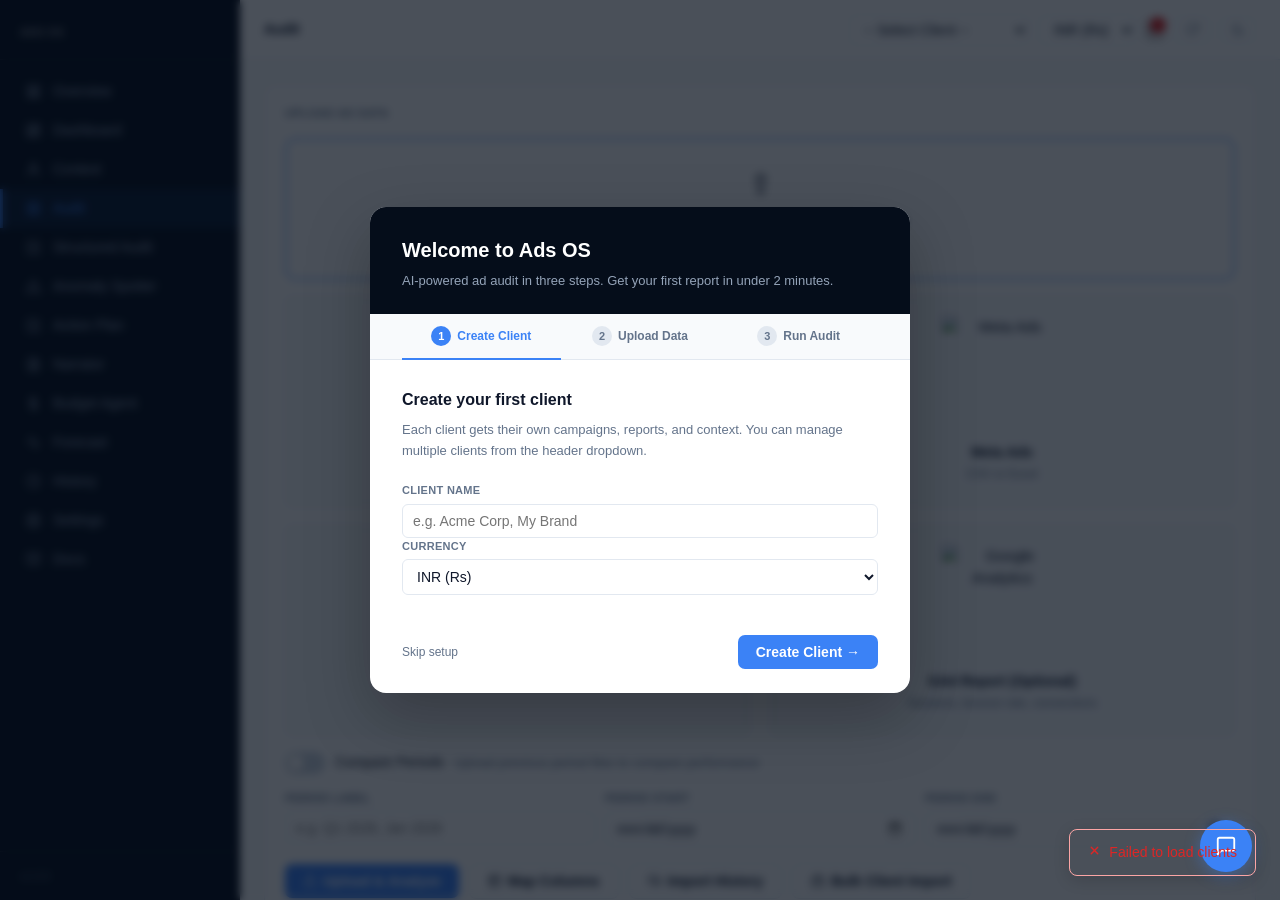
==== commit 954ad7bd: "Add real-time streaming for AI features and remove Pixel Health module - Add stream_prompt and analy" ====
--- a/web/templates/app.html
+++ b/web/templates/app.html
@@ -18,8 +18,15 @@
     --muted: #64748b;
     --text-secondary: #475569;
     --critical: #dc2626;
+    --critical-bg: var(--critical-bg);
+    --critical-border: #fca5a5;
     --warning: #d97706;
+    --warning-bg: var(--warning-bg);
+    --warning-border: var(--warning-border);
+    --warning-text: var(--warning-text);
     --ok: #16a34a;
+    --ok-bg: var(--ok-bg);
+    --ok-border: var(--ok-border);
   }
 
   /* ---- Reset ---- */
@@ -382,7 +389,7 @@
     position: absolute;
     top: 4px;
     right: 4px;
-    background: #ef4444;
+    background: #dc2626;
     color: #fff;
     font-size: 10px;
     font-weight: 700;
@@ -669,16 +676,22 @@
   .btn-secondary:hover { border-color: var(--blue); color: var(--blue); }
   .btn-danger {
     background: var(--white);
-    color: #ef4444;
-    border: 1px solid #fecaca;
-  }
-  .btn-danger:hover { background: #fef2f2; border-color: #ef4444; }
+    color: #dc2626;
+    border: 1px solid var(--critical-border);
+  }
+  .btn-danger:hover { background: var(--critical-bg); border-color: #dc2626; }
   .btn-danger {
-    background: #fef2f2;
+    background: var(--critical-bg);
     color: var(--critical);
     border: 1px solid #fca5a5;
   }
   .btn-danger:hover { background: #fee2e2; }
+  .btn-warning {
+    background: #d97706;
+    color: #fff;
+    border: 1px solid #d97706;
+  }
+  .btn-warning:hover { background: #b45309; border-color: #b45309; }
   .btn-ghost {
     background: transparent;
     color: var(--muted);
@@ -698,8 +711,8 @@
 
   /* ---- Cleaning Report ---- */
   .cleaning-report {
-    background: #fffbeb;
-    border: 1px solid #fcd34d;
+    background: var(--warning-bg);
+    border: 1px solid var(--warning-border);
     border-radius: 8px;
     margin-bottom: 20px;
     overflow: hidden;
@@ -712,14 +725,14 @@
     cursor: pointer;
     font-size: 14px;
     font-weight: 600;
-    color: #92400e;
+    color: var(--warning-text);
   }
   .cleaning-report-header:hover { background: rgba(0,0,0,0.02); }
   .cleaning-report-body { padding: 0 16px 16px; }
   .cleaning-report-body.collapsed { display: none; }
   .cleaning-item {
     font-size: 13px;
-    color: #78350f;
+    color: var(--warning-text);
     padding: 3px 0;
     border-bottom: 1px solid rgba(0,0,0,0.04);
   }
@@ -815,10 +828,10 @@
     margin-bottom: 20px;
     border: 1px solid;
   }
-  .morning-brief.critical { background: #fef2f2; border-color: #fca5a5; color: #7f1d1d; }
-  .morning-brief.warning { background: #fffbeb; border-color: #fcd34d; color: #78350f; }
-  .morning-brief.info { background: #eff6ff; border-color: #bfdbfe; color: #1e3a5f; }
-  .morning-brief.ok { background: #f0fdf4; border-color: #86efac; color: #14532d; }
+  .morning-brief.critical { background: var(--critical-bg); border-color: #fca5a5; color: var(--critical); }
+  .morning-brief.warning { background: var(--warning-bg); border-color: var(--warning-border); color: var(--warning-text); }
+  .morning-brief.info { background: #eff6ff; border-color: #bfdbfe; color: var(--blue-dark); }
+  .morning-brief.ok { background: var(--ok-bg); border-color: var(--ok-border); color: var(--ok); }
   .morning-brief-title { font-size: 14px; font-weight: 700; margin-bottom: 4px; }
   .morning-brief-text { font-size: 14px; line-height: 1.5; }
 
@@ -833,9 +846,9 @@
     font-weight: 600;
     border: 1px solid;
   }
-  .summary-badge.critical { background: #fef2f2; border-color: #fca5a5; color: var(--critical); }
-  .summary-badge.warning { background: #fffbeb; border-color: #fcd34d; color: var(--warning); }
-  .summary-badge.info { background: #eff6ff; border-color: #bfdbfe; color: #2563eb; }
+  .summary-badge.critical { background: var(--critical-bg); border-color: #fca5a5; color: var(--critical); }
+  .summary-badge.warning { background: var(--warning-bg); border-color: var(--warning-border); color: var(--warning); }
+  .summary-badge.info { background: #eff6ff; border-color: #bfdbfe; color: var(--blue); }
   .summary-badge .badge-count { font-size: 18px; font-weight: 800; }
 
   .filter-tabs { display: flex; gap: 4px; margin-bottom: 16px; }
@@ -865,6 +878,7 @@
   .anomaly-card.warning { border-left-color: var(--warning); }
   .anomaly-card.info { border-left-color: var(--blue); }
   .anomaly-card-header { display: flex; align-items: flex-start; justify-content: space-between; gap: 12px; margin-bottom: 8px; }
+  .anomaly-platform-label { font-size: 12px; color: var(--muted); margin-top: 2px; }
   .anomaly-card-title { font-size: 15px; font-weight: 600; color: var(--text); }
   .anomaly-card-meta { display: flex; align-items: center; gap: 8px; flex-wrap: wrap; margin-bottom: 8px; }
   .anomaly-card-desc { font-size: 14px; color: #334155; line-height: 1.5; margin-bottom: 10px; }
@@ -881,19 +895,19 @@
     font-size: 11px;
     font-weight: 600;
   }
-  .badge-critical { background: #fef2f2; color: var(--critical); border: 1px solid #fca5a5; }
-  .badge-warning { background: #fffbeb; color: var(--warning); border: 1px solid #fcd34d; }
-  .badge-ok { background: #f0fdf4; color: var(--ok); border: 1px solid #86efac; }
-  .badge-info { background: #eff6ff; color: #2563eb; border: 1px solid #bfdbfe; }
-  .badge-google { background: #eff6ff; color: #1d4ed8; border: 1px solid #bfdbfe; }
-  .badge-meta { background: #fdf4ff; color: #7e22ce; border: 1px solid #e9d5ff; }
-  .badge-audit { background: #eff6ff; color: #2563eb; border: 1px solid #bfdbfe; }
-  .badge-narrative { background: #fdf4ff; color: #7e22ce; border: 1px solid #e9d5ff; }
-  .badge-budget { background: #f0fdf4; color: var(--ok); border: 1px solid #86efac; }
-  .badge-anomaly { background: #fef2f2; color: var(--critical); border: 1px solid #fca5a5; }
-  .badge-open { background: #eff6ff; color: #2563eb; border: 1px solid #bfdbfe; }
-  .badge-acknowledged { background: #fffbeb; color: var(--warning); border: 1px solid #fcd34d; }
-  .badge-resolved { background: #f0fdf4; color: var(--ok); border: 1px solid #86efac; }
+  .badge-critical { background: var(--critical-bg); color: var(--critical); border: 1px solid #fca5a5; }
+  .badge-warning { background: var(--warning-bg); color: var(--warning); border: 1px solid var(--warning-border); }
+  .badge-ok { background: var(--ok-bg); color: var(--ok); border: 1px solid var(--ok-border); }
+  .badge-info { background: #eff6ff; color: var(--blue); border: 1px solid #bfdbfe; }
+  .badge-google { background: #eff6ff; color: var(--blue-dark); border: 1px solid #bfdbfe; }
+  .badge-meta { background: #eff6ff; color: var(--blue); border: 1px solid #bfdbfe; }
+  .badge-audit { background: #eff6ff; color: var(--blue); border: 1px solid #bfdbfe; }
+  .badge-narrative { background: #eff6ff; color: var(--blue); border: 1px solid #bfdbfe; }
+  .badge-budget { background: var(--ok-bg); color: var(--ok); border: 1px solid var(--ok-border); }
+  .badge-anomaly { background: var(--critical-bg); color: var(--critical); border: 1px solid var(--critical-border); }
+  .badge-open { background: #eff6ff; color: var(--blue); border: 1px solid #bfdbfe; }
+  .badge-acknowledged { background: var(--warning-bg); color: var(--warning); border: 1px solid var(--warning-border); }
+  .badge-resolved { background: var(--ok-bg); color: var(--ok); border: 1px solid var(--ok-border); }
 
   /* ---- Data Table ---- */
   .data-table { width: 100%; border-collapse: collapse; font-size: 13px; }
@@ -1141,6 +1155,100 @@
   .context-hint-list li { font-size: 13px; color: var(--muted); line-height: 1.5; }
   .context-hint-list li strong { color: var(--text); }
   .settings-grid { display: grid; grid-template-columns: 1fr 1fr; gap: 20px; }
+
+  /* ---- Docs ---- */
+  .doc-card {
+    background: var(--white);
+    border: 1px solid var(--border);
+    border-radius: 12px;
+    padding: 28px 32px;
+    margin-bottom: 24px;
+  }
+  .doc-section-title {
+    font-size: 18px;
+    font-weight: 700;
+    color: var(--text);
+    margin-bottom: 12px;
+    padding-bottom: 12px;
+    border-bottom: 1px solid var(--border);
+  }
+  .doc-subheading {
+    font-size: 14px;
+    font-weight: 600;
+    color: var(--text);
+    margin: 20px 0 8px;
+  }
+  .doc-body {
+    font-size: 14px;
+    color: var(--text-secondary);
+    line-height: 1.7;
+    margin-bottom: 12px;
+  }
+  .doc-body code {
+    background: #f1f5f9;
+    padding: 2px 6px;
+    border-radius: 4px;
+    font-size: 12px;
+    font-family: monospace;
+    color: var(--text);
+  }
+  .doc-list {
+    padding-left: 20px;
+    margin-bottom: 12px;
+  }
+  .doc-list li {
+    font-size: 14px;
+    color: var(--text-secondary);
+    line-height: 1.7;
+    margin-bottom: 4px;
+  }
+  .doc-list li strong { color: var(--text); }
+  .doc-steps { display: flex; flex-direction: column; gap: 12px; margin-bottom: 20px; }
+  .doc-step { display: flex; align-items: flex-start; gap: 12px; font-size: 14px; color: var(--text-secondary); line-height: 1.6; }
+  .doc-step strong { color: var(--text); }
+  .doc-step-num {
+    width: 24px; height: 24px; min-width: 24px;
+    background: var(--blue); color: #fff;
+    border-radius: 50%;
+    display: flex; align-items: center; justify-content: center;
+    font-size: 12px; font-weight: 700;
+  }
+  .doc-table-wrap { overflow-x: auto; margin-bottom: 16px; }
+  .doc-table { width: 100%; border-collapse: collapse; font-size: 13px; }
+  .doc-table th { background: #f8fafc; padding: 10px 14px; text-align: left; font-weight: 600; color: var(--text); border-bottom: 2px solid var(--border); font-size: 12px; text-transform: uppercase; letter-spacing: 0.3px; }
+  .doc-table td { padding: 10px 14px; border-bottom: 1px solid var(--border); color: var(--text-secondary); vertical-align: top; }
+  .doc-table tr:last-child td { border-bottom: none; }
+  .doc-screenshot {
+    margin-top: 20px;
+    border: 1px solid var(--border);
+    border-radius: 10px;
+    overflow: hidden;
+  }
+  .doc-screenshot img {
+    width: 100%;
+    display: block;
+  }
+  .doc-caption {
+    font-size: 12px;
+    color: var(--muted);
+    padding: 10px 14px;
+    background: #f8fafc;
+    border-top: 1px solid var(--border);
+    margin: 0;
+  }
+  [data-theme="dark"] .doc-card { background: #1e293b; border-color: #334155; }
+  [data-theme="dark"] .doc-section-title { color: #f1f5f9; border-color: #334155; }
+  [data-theme="dark"] .doc-subheading { color: #f1f5f9; }
+  [data-theme="dark"] .doc-body { color: #94a3b8; }
+  [data-theme="dark"] .doc-body code { background: #0f172a; color: #e2e8f0; }
+  [data-theme="dark"] .doc-list li { color: #94a3b8; }
+  [data-theme="dark"] .doc-list li strong { color: #f1f5f9; }
+  [data-theme="dark"] .doc-step { color: #94a3b8; }
+  [data-theme="dark"] .doc-step strong { color: #f1f5f9; }
+  [data-theme="dark"] .doc-table th { background: #0f172a; color: #f1f5f9; border-color: #334155; }
+  [data-theme="dark"] .doc-table td { color: #94a3b8; border-color: #334155; }
+  [data-theme="dark"] .doc-screenshot { border-color: #334155; }
+  [data-theme="dark"] .doc-caption { background: #0f172a; color: #64748b; border-color: #334155; }
   .client-list { display: flex; flex-direction: column; gap: 8px; margin-bottom: 16px; }
   .client-row {
     display: flex;
@@ -1192,6 +1300,7 @@
     align-items: center;
     gap: 14px;
     box-shadow: 0 20px 60px rgba(0,0,0,0.25);
+    min-width: 280px;
   }
   .spinner {
     width: 36px;
@@ -1203,6 +1312,44 @@
   }
   @keyframes spin { to { transform: rotate(360deg); } }
   .spinner-text { font-size: 14px; font-weight: 500; color: var(--muted); }
+  .loader-steps {
+    display: none;
+    flex-direction: column;
+    gap: 8px;
+    width: 100%;
+    margin-top: 4px;
+    align-self: stretch;
+  }
+  .loader-steps.visible { display: flex; }
+  .loader-step {
+    display: flex;
+    align-items: center;
+    gap: 10px;
+    font-size: 13px;
+    color: var(--muted);
+    transition: color 0.2s;
+  }
+  .loader-step.active { color: var(--text); font-weight: 500; }
+  .loader-step.done { color: #16a34a; }
+  .loader-step-icon {
+    width: 18px;
+    height: 18px;
+    flex-shrink: 0;
+    display: flex;
+    align-items: center;
+    justify-content: center;
+    font-size: 13px;
+  }
+  .loader-step-dot {
+    width: 8px;
+    height: 8px;
+    border-radius: 50%;
+    background: var(--border);
+    flex-shrink: 0;
+    margin: 0 5px;
+  }
+  .loader-step.active .loader-step-dot { background: var(--blue); }
+  .loader-step.done .loader-step-dot { display: none; }
 
   /* ---- Toast ---- */
   #toast-container {
@@ -1226,9 +1373,9 @@
     align-items: center;
     gap: 8px;
   }
-  .toast.success { background: #f0fdf4; color: #14532d; border: 1px solid #86efac; }
-  .toast.error { background: #fef2f2; color: #7f1d1d; border: 1px solid #fca5a5; }
-  .toast.info { background: #eff6ff; color: #1e3a5f; border: 1px solid #bfdbfe; }
+  .toast.success { background: var(--ok-bg); color: var(--ok); border: 1px solid var(--ok-border); }
+  .toast.error { background: var(--critical-bg); color: var(--critical); border: 1px solid #fca5a5; }
+  .toast.info { background: #eff6ff; color: var(--blue-dark); border: 1px solid #bfdbfe; }
   @keyframes toast-in { from { opacity: 0; transform: translateY(8px); } to { opacity: 1; transform: translateY(0); } }
 
   /* ---- Upload selector ---- */
@@ -1400,7 +1547,7 @@
   [data-theme="dark"] .data-table td { border-color: #334155; }
   [data-theme="dark"] .data-table tr:nth-child(even) { background: #0f172a; }
   [data-theme="dark"] .filter-tab { background: #1e293b; color: #94a3b8; border-color: #334155; }
-  [data-theme="dark"] .filter-tab.active { background: #1d4ed8; color: #fff; }
+  [data-theme="dark"] .filter-tab.active { background: var(--blue); color: #fff; }
   [data-theme="dark"] .nav-item:hover { background: rgba(255,255,255,0.06); }
   [data-theme="dark"] .onboarding-modal { background: #1e293b; }
   [data-theme="dark"] .onboarding-body p { color: #94a3b8; }
@@ -1645,17 +1792,14 @@
       <span>Ads OS</span>
     </div>
     <nav id="sidebar-nav">
+      <div class="nav-item" data-section="overview" onclick="navigate('overview')">
+        <span class="nav-icon"><svg viewBox="0 0 24 24" fill="none" stroke="currentColor" stroke-width="2"><rect x="3" y="3" width="7" height="7" rx="1"/><rect x="14" y="3" width="7" height="7" rx="1"/><rect x="3" y="14" width="7" height="4" rx="1"/><rect x="14" y="14" width="7" height="4" rx="1"/><line x1="3" y1="21" x2="10" y2="21"/><line x1="14" y1="21" x2="21" y2="21"/></svg></span> Overview
+      </div>
       <div class="nav-item" data-section="dashboard" onclick="navigate('dashboard')">
         <span class="nav-icon"><svg viewBox="0 0 24 24" fill="none" stroke="currentColor" stroke-width="1.75"><rect x="2" y="3" width="9" height="9" rx="1"/><rect x="13" y="3" width="9" height="5" rx="1"/><rect x="13" y="12" width="9" height="9" rx="1"/><rect x="2" y="16" width="9" height="5" rx="1"/></svg></span> Dashboard
       </div>
-      <div class="nav-item" data-section="forecast" onclick="navigate('forecast')">
-        <span class="nav-icon"><svg viewBox="0 0 24 24" fill="none" stroke="currentColor" stroke-width="1.75"><polyline points="22 12 18 12 15 21 9 3 6 12 2 12"/></svg></span> Forecast
-      </div>
-      <div class="nav-item" data-section="structured-audit" onclick="navigate('structured-audit')">
-        <span class="nav-icon"><svg viewBox="0 0 24 24" fill="none" stroke="currentColor" stroke-width="1.75"><path d="M9 11l3 3L22 4"/><path d="M21 12v7a2 2 0 01-2 2H5a2 2 0 01-2-2V5a2 2 0 012-2h11"/></svg></span> Structured Audit
-      </div>
-      <div class="nav-item" data-section="pixel-health" onclick="navigate('pixel-health')">
-        <span class="nav-icon"><svg viewBox="0 0 24 24" fill="none" stroke="currentColor" stroke-width="1.75"><circle cx="12" cy="12" r="10"/><path d="M8.56 2.75c4.37 6.03 6.02 9.42 8.03 17.72m2.54-15.38c-3.72 4.35-8.94 5.66-16.88 5.85m19.5 1.9c-3.5-.93-6.63-.82-8.94 0-2.58.92-5.01 2.86-7.44 6.32"/></svg></span> Pixel Health
+      <div class="nav-item" data-section="context" onclick="navigate('context')">
+        <span class="nav-icon"><svg viewBox="0 0 24 24"><path d="M20 21v-2a4 4 0 0 0-4-4H8a4 4 0 0 0-4 4v2"/><circle cx="12" cy="7" r="4"/></svg></span> Context
       </div>
       <div class="nav-item active" data-section="audit" onclick="navigate('audit')">
         <span class="nav-icon"><svg viewBox="0 0 24 24"><rect x="3" y="3" width="7" height="7" rx="1"/><rect x="14" y="3" width="7" height="7" rx="1"/><rect x="3" y="14" width="7" height="7" rx="1"/><rect x="14" y="14" width="7" height="7" rx="1"/></svg></span> Audit
@@ -1663,8 +1807,14 @@
       <div class="nav-item" data-section="report" onclick="navigate('report')" id="nav-report" style="display:none;">
         <span class="nav-icon"><svg viewBox="0 0 24 24"><path d="M14 2H6a2 2 0 0 0-2 2v16a2 2 0 0 0 2 2h12a2 2 0 0 0 2-2V8z"/><polyline points="14 2 14 8 20 8"/><line x1="16" y1="13" x2="8" y2="13"/><line x1="16" y1="17" x2="8" y2="17"/></svg></span> Audit Report
       </div>
+      <div class="nav-item" data-section="structured-audit" onclick="navigate('structured-audit')">
+        <span class="nav-icon"><svg viewBox="0 0 24 24" fill="none" stroke="currentColor" stroke-width="1.75"><path d="M9 11l3 3L22 4"/><path d="M21 12v7a2 2 0 01-2 2H5a2 2 0 01-2-2V5a2 2 0 012-2h11"/></svg></span> Structured Audit
+      </div>
       <div class="nav-item" data-section="anomaly" onclick="navigate('anomaly')">
         <span class="nav-icon"><svg viewBox="0 0 24 24"><path d="M10.29 3.86L1.82 18a2 2 0 0 0 1.71 3h16.94a2 2 0 0 0 1.71-3L13.71 3.86a2 2 0 0 0-3.42 0z"/><line x1="12" y1="9" x2="12" y2="13"/><line x1="12" y1="17" x2="12.01" y2="17"/></svg></span> Anomaly Spotter
+      </div>
+      <div class="nav-item" data-section="actions" onclick="navigate('actions')">
+        <span class="nav-icon"><svg viewBox="0 0 24 24" fill="none" stroke="currentColor" stroke-width="2"><polyline points="9 11 12 14 22 4"/><path d="M21 12v7a2 2 0 0 1-2 2H5a2 2 0 0 1-2-2V5a2 2 0 0 1 2-2h11"/></svg></span> Action Plan
       </div>
       <div class="nav-item" data-section="narrator" onclick="navigate('narrator')">
         <span class="nav-icon"><svg viewBox="0 0 24 24"><path d="M14 2H6a2 2 0 0 0-2 2v16a2 2 0 0 0 2 2h12a2 2 0 0 0 2-2V8z"/><polyline points="14 2 14 8 20 8"/><line x1="16" y1="13" x2="8" y2="13"/><line x1="16" y1="17" x2="8" y2="17"/><polyline points="10 9 9 9 8 9"/></svg></span> Narrator
@@ -1672,20 +1822,17 @@
       <div class="nav-item" data-section="budget" onclick="navigate('budget')">
         <span class="nav-icon"><svg viewBox="0 0 24 24"><line x1="12" y1="1" x2="12" y2="23"/><path d="M17 5H9.5a3.5 3.5 0 0 0 0 7h5a3.5 3.5 0 0 1 0 7H6"/></svg></span> Budget Agent
       </div>
-      <div class="nav-item" data-section="context" onclick="navigate('context')">
-        <span class="nav-icon"><svg viewBox="0 0 24 24"><path d="M20 21v-2a4 4 0 0 0-4-4H8a4 4 0 0 0-4 4v2"/><circle cx="12" cy="7" r="4"/></svg></span> Context
-      </div>
-      <div class="nav-item" data-section="overview" onclick="navigate('overview')">
-        <span class="nav-icon"><svg viewBox="0 0 24 24" fill="none" stroke="currentColor" stroke-width="2"><rect x="3" y="3" width="7" height="7" rx="1"/><rect x="14" y="3" width="7" height="7" rx="1"/><rect x="3" y="14" width="7" height="4" rx="1"/><rect x="14" y="14" width="7" height="4" rx="1"/><line x1="3" y1="21" x2="10" y2="21"/><line x1="14" y1="21" x2="21" y2="21"/></svg></span> Overview
-      </div>
-      <div class="nav-item" data-section="actions" onclick="navigate('actions')">
-        <span class="nav-icon"><svg viewBox="0 0 24 24" fill="none" stroke="currentColor" stroke-width="2"><polyline points="9 11 12 14 22 4"/><path d="M21 12v7a2 2 0 0 1-2 2H5a2 2 0 0 1-2-2V5a2 2 0 0 1 2-2h11"/></svg></span> Action Plan
+      <div class="nav-item" data-section="forecast" onclick="navigate('forecast')">
+        <span class="nav-icon"><svg viewBox="0 0 24 24" fill="none" stroke="currentColor" stroke-width="1.75"><polyline points="22 12 18 12 15 21 9 3 6 12 2 12"/></svg></span> Forecast
       </div>
       <div class="nav-item" data-section="history" onclick="navigate('history')">
         <span class="nav-icon"><svg viewBox="0 0 24 24"><circle cx="12" cy="12" r="10"/><polyline points="12 6 12 12 16 14"/></svg></span> History
       </div>
       <div class="nav-item" data-section="settings" onclick="navigate('settings')">
         <span class="nav-icon"><svg viewBox="0 0 24 24"><circle cx="12" cy="12" r="3"/><path d="M19.4 15a1.65 1.65 0 0 0 .33 1.82l.06.06a2 2 0 0 1-2.83 2.83l-.06-.06a1.65 1.65 0 0 0-1.82-.33 1.65 1.65 0 0 0-1 1.51V21a2 2 0 0 1-4 0v-.09A1.65 1.65 0 0 0 9 19.4a1.65 1.65 0 0 0-1.82.33l-.06.06a2 2 0 0 1-2.83-2.83l.06-.06A1.65 1.65 0 0 0 4.68 15a1.65 1.65 0 0 0-1.51-1H3a2 2 0 0 1 0-4h.09A1.65 1.65 0 0 0 4.6 9a1.65 1.65 0 0 0-.33-1.82l-.06-.06a2 2 0 0 1 2.83-2.83l.06.06A1.65 1.65 0 0 0 9 4.68a1.65 1.65 0 0 0 1-1.51V3a2 2 0 0 1 4 0v.09a1.65 1.65 0 0 0 1 1.51 1.65 1.65 0 0 0 1.82-.33l.06-.06a2 2 0 0 1 2.83 2.83l-.06.06A1.65 1.65 0 0 0 19.4 9a1.65 1.65 0 0 0 1.51 1H21a2 2 0 0 1 0 4h-.09a1.65 1.65 0 0 0-1.51 1z"/></svg></span> Settings
+      </div>
+      <div class="nav-item" data-section="docs" onclick="navigate('docs')">
+        <span class="nav-icon"><svg viewBox="0 0 24 24"><path d="M2 3h6a4 4 0 0 1 4 4v14a3 3 0 0 0-3-3H2z"/><path d="M22 3h-6a4 4 0 0 0-4 4v14a3 3 0 0 1 3-3h7z"/></svg></span> Docs
       </div>
     </nav>
     <div id="sidebar-version">v1.0.0</div>
@@ -1710,7 +1857,7 @@
         <!-- Notification Bell -->
         <button id="btn-alerts" title="KPI Alerts" onclick="toggleAlertsPanel()" style="position:relative;">
           <svg width="14" height="14" viewBox="0 0 24 24" fill="none" stroke="currentColor" stroke-width="2"><path d="M18 8A6 6 0 0 0 6 8c0 7-3 9-3 9h18s-3-2-3-9"/><path d="M13.73 21a2 2 0 0 1-3.46 0"/></svg>
-          <span id="alert-badge" style="display:none;position:absolute;top:-4px;right:-4px;background:#e53e3e;color:#fff;font-size:9px;font-weight:700;min-width:16px;height:16px;border-radius:8px;display:flex;align-items:center;justify-content:center;padding:0 3px;"></span>
+          <span id="alert-badge" style="display:none;position:absolute;top:-4px;right:-4px;background:#dc2626;color:#fff;font-size:9px;font-weight:700;min-width:16px;height:16px;border-radius:8px;display:flex;align-items:center;justify-content:center;padding:0 3px;"></span>
         </button>
         <button id="btn-refresh" title="Refresh" onclick="refreshSection()"><svg width="14" height="14" viewBox="0 0 24 24" fill="none" stroke="currentColor" stroke-width="2" stroke-linecap="round" stroke-linejoin="round"><polyline points="23 4 23 10 17 10"/><path d="M20.49 15a9 9 0 1 1-2.12-9.36L23 10"/></svg></button>
         <button id="btn-theme" title="Toggle dark mode" onclick="toggleTheme()">
@@ -1878,13 +2025,13 @@
             <button class="dash-range-btn active" onclick="setForecastHorizon(30)">30D</button>
             <button class="dash-range-btn" onclick="setForecastHorizon(60)">60D</button>
           </div>
-          <button class="btn-secondary" onclick="loadForecast()" style="margin-left:auto;">Refresh</button>
+          <button class="btn btn-secondary btn-sm" onclick="loadForecast()" style="margin-left:auto;">Refresh</button>
         </div>
 
         <div id="forecast-loading" style="display:none;padding:40px;text-align:center;color:var(--muted);">
           Running forecast model...
         </div>
-        <div id="forecast-error" style="display:none;padding:24px;color:#e53e3e;"></div>
+        <div id="forecast-error" style="display:none;padding:24px;color:#dc2626;"></div>
 
         <div id="forecast-content" style="display:none;">
 
@@ -1936,19 +2083,20 @@
           <h2>Structured Audit</h2>
           <div style="display:flex;align-items:center;gap:8px;margin-left:auto;">
             <select id="sa-upload-select" class="form-select" style="width:auto;max-width:200px;font-size:12px;"></select>
-            <button class="btn-secondary" onclick="loadLatestStructuredAudit()" style="font-size:12px;padding:6px 12px;">Load Latest</button>
-            <button class="btn-primary" onclick="runStructuredAudit()" style="font-size:12px;padding:6px 14px;">Run Audit</button>
+            <button class="btn btn-secondary btn-sm" onclick="loadLatestStructuredAudit()">Load Latest</button>
+            <button class="btn btn-primary btn-sm" onclick="runStructuredAudit()">Run Audit</button>
           </div>
         </div>
 
         <!-- Loading / error -->
         <div id="sa-loading" style="display:none;">
-          <div style="display:flex;flex-direction:column;align-items:center;justify-content:center;padding:64px 24px;gap:16px;">
-            <div style="width:40px;height:40px;border:3px solid var(--border);border-top-color:var(--primary);border-radius:50%;animation:spin 0.8s linear infinite;"></div>
-            <div style="font-size:13px;color:var(--muted);">Running 50+ checks across your account...</div>
+          <div style="display:flex;flex-direction:column;align-items:center;justify-content:center;padding:56px 24px;gap:18px;">
+            <div style="width:40px;height:40px;border:3px solid var(--border);border-top-color:var(--primary);border-radius:50%;animation:spin 0.8s linear infinite;flex-shrink:0;"></div>
+            <div style="font-size:14px;font-weight:500;color:var(--text);" id="sa-loading-title">Running structured audit...</div>
+            <div id="sa-loading-steps" style="display:flex;flex-direction:column;gap:8px;min-width:240px;"></div>
           </div>
         </div>
-        <div id="sa-error" style="display:none;padding:16px 20px;background:#fff5f5;border:1px solid #fed7d7;border-radius:10px;color:#c53030;font-size:13px;margin-bottom:16px;"></div>
+        <div id="sa-error" style="display:none;padding:16px 20px;background:#fff5f5;border:1px solid #fed7d7;border-radius:10px;color:#dc2626;font-size:13px;margin-bottom:16px;"></div>
 
         <div id="sa-content" style="display:none;">
 
@@ -2011,69 +2159,6 @@
       </section>
 
       <!-- ======== PIXEL HEALTH SECTION ======== -->
-      <section id="section-pixel-health" class="section">
-
-        <div class="section-header" style="align-items:center;gap:12px;">
-          <h2>Pixel Health Monitor</h2>
-        </div>
-
-        <!-- Settings form -->
-        <div class="dash-chart-card" style="margin-bottom:20px;">
-          <div class="dash-chart-title">Meta Pixel Settings</div>
-          <div style="display:flex;flex-wrap:wrap;gap:12px;align-items:flex-end;padding:4px 0;">
-            <div style="flex:1;min-width:200px;">
-              <label style="font-size:12px;color:var(--muted);display:block;margin-bottom:4px;">Meta Pixel ID</label>
-              <input type="text" id="ph-pixel-id" class="form-input" placeholder="e.g. 1234567890" style="width:100%;"/>
-            </div>
-            <div style="flex:2;min-width:280px;">
-              <label style="font-size:12px;color:var(--muted);display:block;margin-bottom:4px;">Graph API Access Token</label>
-              <input type="password" id="ph-access-token" class="form-input" placeholder="EAAxxxxxxx..." style="width:100%;"/>
-            </div>
-            <button class="btn-primary" onclick="runPixelHealth()">Run Health Check</button>
-            <button class="btn-secondary" onclick="loadLatestPixelHealth()">Load Latest</button>
-          </div>
-          <p style="font-size:12px;color:var(--muted);margin-top:8px;">
-            Token needs <strong>ads_read</strong> and <strong>read_insights</strong> permissions. Never shared or stored in plaintext outside this session.
-          </p>
-        </div>
-
-        <div id="ph-loading" style="display:none;padding:40px;text-align:center;color:var(--muted);">Querying Meta Graph API...</div>
-        <div id="ph-error" style="display:none;padding:16px;color:#e53e3e;background:#fff5f5;border-radius:8px;margin-bottom:16px;"></div>
-
-        <div id="ph-content" style="display:none;">
-
-          <!-- Score header -->
-          <div style="display:flex;align-items:center;gap:24px;margin-bottom:20px;flex-wrap:wrap;">
-            <div style="text-align:center;min-width:120px;">
-              <svg viewBox="0 0 120 120" width="110" height="110" id="ph-score-svg"></svg>
-              <div style="font-size:11px;color:var(--muted);">Pixel Health</div>
-            </div>
-            <div style="display:flex;gap:14px;flex-wrap:wrap;" id="ph-stat-pills"></div>
-            <div style="flex:1;min-width:200px;" id="ph-pixel-meta" style="font-size:13px;color:var(--text-secondary);"></div>
-          </div>
-
-          <!-- Event counts -->
-          <div class="dash-chart-card" style="margin-bottom:20px;">
-            <div class="dash-chart-title">Event Counts (Last 28 Days)</div>
-            <div id="ph-event-bars" style="display:flex;flex-direction:column;gap:8px;padding:4px 0;"></div>
-          </div>
-
-          <!-- 11 Checks -->
-          <div class="dash-chart-card">
-            <div class="dash-chart-title">Health Checks</div>
-            <div style="overflow-x:auto;">
-              <table class="audit-table">
-                <thead>
-                  <tr><th>Status</th><th>Check</th><th>Finding</th><th>Detail</th></tr>
-                </thead>
-                <tbody id="ph-checks-body"></tbody>
-              </table>
-            </div>
-          </div>
-
-        </div><!-- /ph-content -->
-
-      </section>
 
 
       <!-- ======== AUDIT SECTION ======== -->
@@ -2104,11 +2189,11 @@
         </div>
 
         <!-- Anomaly Banner (shown when client has open anomalies) -->
-        <div id="anomaly-banner" style="display:none;background:#fffbeb;border:1px solid #fcd34d;border-radius:8px;padding:12px 16px;margin-bottom:16px;align-items:center;gap:12px;">
+        <div id="anomaly-banner" style="display:none;background:var(--warning-bg);border:1px solid var(--warning-border);border-radius:8px;padding:12px 16px;margin-bottom:16px;align-items:center;gap:12px;">
           <svg width="18" height="18" viewBox="0 0 24 24" fill="none" stroke="#d97706" stroke-width="2" stroke-linecap="round" stroke-linejoin="round" style="flex-shrink:0;"><path d="M10.29 3.86L1.82 18a2 2 0 0 0 1.71 3h16.94a2 2 0 0 0 1.71-3L13.71 3.86a2 2 0 0 0-3.42 0z"/><line x1="12" y1="9" x2="12" y2="13"/><line x1="12" y1="17" x2="12.01" y2="17"/></svg>
-          <span id="anomaly-banner-text" style="font-size:13px;color:#92400e;flex:1;"></span>
-          <button class="btn btn-sm" style="background:#d97706;color:#fff;border:none;font-size:12px;" onclick="navigate('anomaly')">View Anomalies</button>
-          <button onclick="document.getElementById('anomaly-banner').style.display='none';" style="background:none;border:none;color:#92400e;font-size:18px;line-height:1;padding:0 2px;cursor:pointer;">&times;</button>
+          <span id="anomaly-banner-text" style="font-size:13px;color:var(--warning-text);flex:1;"></span>
+          <button class="btn btn-sm btn-warning" onclick="navigate('anomaly')">View Anomalies</button>
+          <button onclick="document.getElementById('anomaly-banner').style.display='none';" style="background:none;border:none;color:var(--warning-text);font-size:18px;line-height:1;padding:0 2px;cursor:pointer;">&times;</button>
         </div>
 
         <!-- Upload Panel -->
@@ -2855,9 +2940,38 @@
             <svg width="13" height="13" viewBox="0 0 24 24" fill="none" stroke="currentColor" stroke-width="2" stroke-linecap="round" stroke-linejoin="round"><polyline points="1 4 1 10 7 10"/><path d="M3.51 15a9 9 0 1 0 .49-3.36"/></svg>
             Refresh
           </button>
-          <button class="btn-primary" onclick="startBulkReport()" style="margin-left:8px;">
-            Run All Clients
+          <button class="btn btn-primary btn-sm" onclick="openAddClientModal()" style="margin-left:8px;">
+            <svg width="13" height="13" viewBox="0 0 24 24" fill="none" stroke="currentColor" stroke-width="2" stroke-linecap="round" stroke-linejoin="round"><line x1="12" y1="5" x2="12" y2="19"/><line x1="5" y1="12" x2="19" y2="12"/></svg>
+            Add Client
           </button>
+        </div>
+
+        <!-- Add Client Modal -->
+        <div id="add-client-modal" style="display:none;position:fixed;inset:0;background:rgba(0,0,0,0.4);z-index:1000;display:none;align-items:center;justify-content:center;">
+          <div style="background:var(--white);border-radius:12px;padding:28px;width:360px;box-shadow:0 8px 32px rgba(0,0,0,0.18);">
+            <div style="display:flex;align-items:center;justify-content:space-between;margin-bottom:20px;">
+              <span style="font-size:16px;font-weight:700;color:var(--text);">New Client</span>
+              <button onclick="closeAddClientModal()" style="background:none;border:none;cursor:pointer;color:var(--muted);font-size:18px;line-height:1;">&times;</button>
+            </div>
+            <div class="form-group" style="margin-bottom:14px;">
+              <label class="form-label">Client Name</label>
+              <input type="text" class="form-input" id="overview-new-client-name" placeholder="e.g. Acme Corp" onkeydown="if(event.key==='Enter')addClientFromOverview()">
+            </div>
+            <div class="form-group" style="margin-bottom:20px;">
+              <label class="form-label">Currency</label>
+              <select class="form-input" id="overview-new-client-currency">
+                <option value="INR">INR</option>
+                <option value="USD">USD</option>
+                <option value="GBP">GBP</option>
+                <option value="EUR">EUR</option>
+                <option value="AED">AED</option>
+              </select>
+            </div>
+            <div style="display:flex;gap:8px;justify-content:flex-end;">
+              <button class="btn btn-secondary btn-sm" onclick="closeAddClientModal()">Cancel</button>
+              <button class="btn btn-primary btn-sm" onclick="addClientFromOverview()">Add Client</button>
+            </div>
+          </div>
         </div>
 
         <div id="overview-loading" class="text-muted text-sm" style="padding:32px 0;text-align:center;display:none;">Loading...</div>
@@ -2934,6 +3048,329 @@
           <div id="actions-list"></div>
         </div>
 
+      </section>
+
+      <!-- ======== DOCS SECTION ======== -->
+      <section id="section-docs" class="section">
+        <div style="max-width:900px;margin:0 auto;padding:0 0 60px;">
+
+          <!-- Header -->
+          <div style="margin-bottom:32px;">
+            <h1 style="font-size:24px;font-weight:700;color:var(--text);margin-bottom:8px;">How to Use Ads OS</h1>
+            <p style="color:var(--muted);font-size:15px;line-height:1.6;">A step-by-step guide to every feature. From first upload to client-ready report.</p>
+          </div>
+
+          <!-- Quick Nav -->
+          <div style="background:var(--white);border:1px solid var(--border);border-radius:10px;padding:20px 24px;margin-bottom:32px;">
+            <p style="font-size:11px;font-weight:600;color:var(--muted);text-transform:uppercase;letter-spacing:0.5px;margin-bottom:12px;">Jump to</p>
+            <div style="display:flex;flex-wrap:wrap;gap:8px;">
+              <a href="#doc-start" style="font-size:13px;color:var(--blue);padding:4px 12px;border:1px solid var(--blue);border-radius:9999px;text-decoration:none;">Getting Started</a>
+              <a href="#doc-audit" style="font-size:13px;color:var(--blue);padding:4px 12px;border:1px solid var(--blue);border-radius:9999px;text-decoration:none;">Audit</a>
+              <a href="#doc-structured" style="font-size:13px;color:var(--blue);padding:4px 12px;border:1px solid var(--blue);border-radius:9999px;text-decoration:none;">Structured Audit</a>
+              <a href="#doc-anomaly" style="font-size:13px;color:var(--blue);padding:4px 12px;border:1px solid var(--blue);border-radius:9999px;text-decoration:none;">Anomaly Spotter</a>
+              <a href="#doc-forecast" style="font-size:13px;color:var(--blue);padding:4px 12px;border:1px solid var(--blue);border-radius:9999px;text-decoration:none;">Forecast</a>
+              <a href="#doc-narrator" style="font-size:13px;color:var(--blue);padding:4px 12px;border:1px solid var(--blue);border-radius:9999px;text-decoration:none;">Narrator</a>
+              <a href="#doc-budget" style="font-size:13px;color:var(--blue);padding:4px 12px;border:1px solid var(--blue);border-radius:9999px;text-decoration:none;">Budget Agent</a>
+              <a href="#doc-context" style="font-size:13px;color:var(--blue);padding:4px 12px;border:1px solid var(--blue);border-radius:9999px;text-decoration:none;">Context</a>
+              <a href="#doc-copilot" style="font-size:13px;color:var(--blue);padding:4px 12px;border:1px solid var(--blue);border-radius:9999px;text-decoration:none;">AI Copilot</a>
+              <a href="#doc-history" style="font-size:13px;color:var(--blue);padding:4px 12px;border:1px solid var(--blue);border-radius:9999px;text-decoration:none;">History</a>
+              <a href="#doc-settings" style="font-size:13px;color:var(--blue);padding:4px 12px;border:1px solid var(--blue);border-radius:9999px;text-decoration:none;">Settings</a>
+            </div>
+          </div>
+
+          <!-- Getting Started -->
+          <div id="doc-start" class="doc-card">
+            <h2 class="doc-section-title">Getting Started</h2>
+            <p class="doc-body">Ads OS works with raw CSV or Excel exports from Google Ads, Meta Ads, and Google Analytics 4. You do not need to clean or format your files - the tool handles messy real-world exports automatically.</p>
+
+            <div class="doc-steps">
+              <div class="doc-step"><span class="doc-step-num">1</span><div><strong>Add a client</strong> - Go to Settings, enter a client name and currency, click Add. Then select the client from the dropdown in the top bar.</div></div>
+              <div class="doc-step"><span class="doc-step-num">2</span><div><strong>Set business context</strong> - Go to Context, choose a business type, and fill in goals and any campaign notes. This makes all AI output specific to your client.</div></div>
+              <div class="doc-step"><span class="doc-step-num">3</span><div><strong>Upload and audit</strong> - Go to Audit, drop your Google/Meta CSV, click Upload and Analyze. Your first report is ready in under 2 minutes.</div></div>
+              <div class="doc-step"><span class="doc-step-num">4</span><div><strong>Run Structured Audit</strong> - Click Structured Audit in the sidebar, then Run Audit. This runs 50+ automated checks and produces an account health score.</div></div>
+              <div class="doc-step"><span class="doc-step-num">5</span><div><strong>Check alerts and anomalies</strong> - After every upload, KPI alerts fire automatically. Check Anomaly Spotter for statistical deviations against historical baselines.</div></div>
+            </div>
+
+            <div class="doc-screenshot">
+              <img src="/static/docs/screenshots/01-dashboard.png" alt="Dashboard overview showing total spend, ROAS, and trend chart" loading="lazy">
+              <p class="doc-caption">Executive Dashboard - total spend, blended ROAS, revenue trend, and channel split at a glance.</p>
+            </div>
+          </div>
+
+          <!-- Audit -->
+          <div id="doc-audit" class="doc-card">
+            <h2 class="doc-section-title">Audit</h2>
+            <p class="doc-body">The Audit page is where you upload data and generate reports. Drop one or more CSV files, let the tool detect and clean them, and click Upload and Analyze.</p>
+
+            <h3 class="doc-subheading">What files to upload</h3>
+            <div class="doc-table-wrap">
+              <table class="doc-table">
+                <thead><tr><th>File</th><th>Required?</th><th>What it adds</th></tr></thead>
+                <tbody>
+                  <tr><td>Google Ads CSV</td><td>Optional (need at least one)</td><td>Campaign spend, ROAS, conversions, CTR, CPC, keywords</td></tr>
+                  <tr><td>Meta Ads CSV</td><td>Optional (need at least one)</td><td>Campaign spend, purchase ROAS, results, CTR, CPC</td></tr>
+                  <tr><td>Funnel CSV</td><td>Optional</td><td>Leads, MQLs, SQLs, customers - adds CPL and funnel metrics</td></tr>
+                  <tr><td>GA4 Export CSV</td><td>Optional</td><td>Sessions, bounce rate, engaged sessions per campaign</td></tr>
+                </tbody>
+              </table>
+            </div>
+
+            <h3 class="doc-subheading">Auto-detection and cleaning</h3>
+            <p class="doc-body">The tool automatically identifies which platform each file belongs to by scanning the first 2KB of headers. It then:</p>
+            <ul class="doc-list">
+              <li>Fuzzy-matches column names (handles "Campaign name", "campaign_name", "Campaign Name" as the same column)</li>
+              <li>Strips currency symbols (Rs, $, £) and expands shorthand numbers (1.2K, 2.5L, 1Cr)</li>
+              <li>Removes summary rows (Total, Grand Total)</li>
+              <li>Normalises 12+ date formats including Indian fiscal years and Excel serials</li>
+              <li>Detects data granularity (keyword, ad, ad group, campaign, placement) and aggregates appropriately</li>
+            </ul>
+
+            <h3 class="doc-subheading">Column mapping</h3>
+            <p class="doc-body">If a column is not auto-detected, click Map Columns before uploading. A modal shows all columns in your file with auto-suggestions. Manually map any unrecognised columns before proceeding.</p>
+
+            <h3 class="doc-subheading">Comparing periods</h3>
+            <p class="doc-body">Toggle Compare Periods to upload a previous period alongside the current one. The report will show delta indicators for every metric.</p>
+
+            <div class="doc-screenshot">
+              <img src="/static/docs/screenshots/02-audit.png" alt="Audit upload page with Google and Meta drop zones" loading="lazy">
+              <p class="doc-caption">Audit page - drop Google Ads, Meta Ads, Funnel, and GA4 files. Platform is auto-detected.</p>
+            </div>
+          </div>
+
+          <!-- Structured Audit -->
+          <div id="doc-structured" class="doc-card">
+            <h2 class="doc-section-title">Structured Audit</h2>
+            <p class="doc-body">Runs 50+ automated checks across 6 categories. Each check returns Pass, Warning, or Fail. The overall account health score is 0-100.</p>
+
+            <div class="doc-table-wrap">
+              <table class="doc-table">
+                <thead><tr><th>Category</th><th>What it checks</th></tr></thead>
+                <tbody>
+                  <tr><td>Tracking Foundation</td><td>Zero-conversion campaigns, conversion value gaps, ROAS data quality</td></tr>
+                  <tr><td>Campaign Architecture</td><td>Budget concentration, campaign count, naming consistency, objective mix</td></tr>
+                  <tr><td>Ad Set Configuration</td><td>Learning phase flags, bid strategy consistency, spend distribution</td></tr>
+                  <tr><td>Creative Performance</td><td>CTR vs platform benchmark, CTR decline trend, creative format diversity</td></tr>
+                  <tr><td>Cost Diagnostics</td><td>CPA vs target, ROAS vs target, CPC outliers, wasted spend ratio</td></tr>
+                  <tr><td>Account Health</td><td>Zero-spend campaigns, ghost campaigns, spend efficiency, top campaign health</td></tr>
+                </tbody>
+              </table>
+            </div>
+
+            <p class="doc-body">Campaigns tagged as <code>brand_awareness</code> in the Context page are automatically excluded from ROAS and wasted spend checks. Per-campaign ROAS and CPA targets set in Context override account-level thresholds for each check.</p>
+
+            <p class="doc-body">Click Run Audit to execute. The AI summary section is generated by Claude and explains the most important issues in plain English. Action items from this run are automatically added to the Action Plan.</p>
+
+            <div class="doc-screenshot">
+              <img src="/static/docs/screenshots/04-structured-audit.png" alt="Structured Audit showing health score and category breakdown" loading="lazy">
+              <p class="doc-caption">Structured Audit - health score ring, per-category bar chart, and prioritised action items.</p>
+            </div>
+          </div>
+
+          <!-- Anomaly Spotter -->
+          <div id="doc-anomaly" class="doc-card">
+            <h2 class="doc-section-title">Anomaly Spotter</h2>
+            <p class="doc-body">Detects statistical deviations in campaign performance against each campaign's own historical baseline. Requires 3+ historical uploads to activate.</p>
+
+            <h3 class="doc-subheading">How it works</h3>
+            <p class="doc-body">For each campaign, the tool looks at the last 30 days of uploaded data and builds a median baseline (resistant to single outlier periods). It then compares the latest values against that baseline using these thresholds:</p>
+            <ul class="doc-list">
+              <li><strong>CPL spike</strong> - cost per lead up more than 30% vs median</li>
+              <li><strong>ROAS drop</strong> - ROAS down more than 20% vs median</li>
+              <li><strong>CTR drop</strong> - CTR down more than 25% vs median</li>
+              <li><strong>Spend pacing</strong> - spend off by more than 15% vs 7-day average</li>
+            </ul>
+
+            <h3 class="doc-subheading">Severity levels</h3>
+            <p class="doc-body"><span style="color:#dc2626;font-weight:600;">Critical</span> - deviation is 2x or more the threshold. <span style="color:#d97706;font-weight:600;">Warning</span> - 1-2x. <span style="color:var(--muted);font-weight:600;">Info</span> - near threshold.</p>
+
+            <h3 class="doc-subheading">Managing anomalies</h3>
+            <p class="doc-body">Each anomaly has three statuses: <strong>Open</strong> (active, needs attention), <strong>Acknowledged</strong> (you have seen it), <strong>Resolved</strong> (fixed). Use the buttons on each card to update status.</p>
+
+            <h3 class="doc-subheading">Morning Brief</h3>
+            <p class="doc-body">Click Morning Brief for a Claude-generated summary of all open anomalies, prioritised by severity. Tells you what to look at first when you start the day.</p>
+
+            <div class="doc-screenshot">
+              <img src="/static/docs/screenshots/03-anomaly-spotter.png" alt="Anomaly Spotter showing critical and warning anomalies" loading="lazy">
+              <p class="doc-caption">Anomaly Spotter - Critical and Warning anomalies with campaign context and detection date.</p>
+            </div>
+          </div>
+
+          <!-- Forecast -->
+          <div id="doc-forecast" class="doc-card">
+            <h2 class="doc-section-title">Revenue Forecast</h2>
+            <p class="doc-body">Projects spend, revenue, ROAS, and conversions for the next 7, 30, or 60 days based on all historical uploads. Uses a weighted moving average model with recency bias and seasonality factors.</p>
+
+            <h3 class="doc-subheading">How the model works</h3>
+            <ul class="doc-list">
+              <li>The most recent period gets 6x the weight of the oldest period in the moving average</li>
+              <li>A trend slope (average change per period) is calculated and added to the projection</li>
+              <li>A seasonality factor compares the target month against the same month in prior years (clamped 0.5x - 2.0x)</li>
+              <li>Needs at least 3 uploads to produce a meaningful forecast</li>
+            </ul>
+
+            <h3 class="doc-subheading">Output</h3>
+            <ul class="doc-list">
+              <li>Projected spend, revenue, ROAS, and conversions for the account</li>
+              <li>Per-campaign projections for the top campaigns by projected spend</li>
+              <li>Trend direction per metric (up / down / flat)</li>
+              <li>Historical chart for the last 6 periods with the projection dotted in</li>
+              <li>Claude narrative - what to expect and 2 concrete actions to take before the period starts</li>
+            </ul>
+
+            <p class="doc-body">Use the 7D / 60D tabs to switch forecast horizon. Click Refresh to re-run the model after a new upload.</p>
+
+            <div class="doc-screenshot">
+              <img src="/static/docs/screenshots/05-forecast.png" alt="Revenue forecast showing projected spend, ROAS trend chart, and Claude narrative" loading="lazy">
+              <p class="doc-caption">Forecast - projected KPIs, historical vs projection chart, and AI narrative with recommended actions.</p>
+            </div>
+          </div>
+
+          <!-- Narrator -->
+          <div id="doc-narrator" class="doc-card">
+            <h2 class="doc-section-title">Performance Narrator</h2>
+            <p class="doc-body">Generates a client-ready written performance summary in three tones. Export as PDF and send directly.</p>
+
+            <div class="doc-table-wrap">
+              <table class="doc-table">
+                <thead><tr><th>Tone</th><th>Best for</th></tr></thead>
+                <tbody>
+                  <tr><td>Executive</td><td>Client-facing reports, CMO updates - high-level, no jargon</td></tr>
+                  <tr><td>Detailed</td><td>Agency internal reviews, analyst QBRs - metric-specific, technical</td></tr>
+                  <tr><td>Urgent</td><td>Crisis standup, when something is badly wrong - problems first, direct language</td></tr>
+                </tbody>
+              </table>
+            </div>
+
+            <p class="doc-body">Select a tone, optionally set a date range and a specific upload to narrate, then click Generate Narrative. The report covers: This Period in Numbers, What Worked, What Needs Attention, and Recommended Actions.</p>
+
+            <div class="doc-screenshot">
+              <img src="/static/docs/screenshots/06-narrator.png" alt="Narrator showing tone selection options" loading="lazy">
+              <p class="doc-caption">Narrator - select tone, optionally narrow to a specific upload, then generate a PDF-ready summary.</p>
+            </div>
+          </div>
+
+          <!-- Budget Agent -->
+          <div id="doc-budget" class="doc-card">
+            <h2 class="doc-section-title">Budget Agent</h2>
+            <p class="doc-body">A two-layer reallocation engine. First pure rule enforcement, then Claude reasoning on top.</p>
+
+            <h3 class="doc-subheading">Budget Rules</h3>
+            <p class="doc-body">Set your minimum ROAS floor and maximum CPL ceiling for Google and Meta. Set a Max Budget Shift % to cap how aggressively the agent redistributes budget (default cap is 20% of account total).</p>
+
+            <h3 class="doc-subheading">How it works</h3>
+            <ul class="doc-list">
+              <li><strong>Layer 1 - Rule enforcement:</strong> Identifies every campaign below ROAS floor or above CPL ceiling. Tags underperformers for pause or decrease. Calculates freed budget. Identifies winners (ROAS &gt; floor x 1.5) to receive the shift.</li>
+              <li><strong>Layer 2 - Claude reasoning:</strong> Claude receives violations, winners, full metrics, and your business context. Returns per-campaign recommendations (increase / decrease / pause) with confidence scores 0-100, risk flags, and rationale notes.</li>
+            </ul>
+
+            <p class="doc-body">If Claude is unavailable, Layer 1 still runs and produces a rule-based report with clear explanation. Action items are added to the Action Plan automatically.</p>
+
+            <div class="doc-screenshot">
+              <img src="/static/docs/screenshots/07-budget-agent.png" alt="Budget Agent showing rules configuration" loading="lazy">
+              <p class="doc-caption">Budget Agent - set ROAS floors, CPL ceilings, and max budget shift before running the agent.</p>
+            </div>
+          </div>
+
+          <!-- Context -->
+          <div id="doc-context" class="doc-card">
+            <h2 class="doc-section-title">Client Context</h2>
+            <p class="doc-body">The most important setup step. Context makes all AI output specific to your client instead of generic. Fill this in before running any AI features.</p>
+
+            <h3 class="doc-subheading">What to fill in</h3>
+            <ul class="doc-list">
+              <li><strong>Business Type</strong> - Each type carries implied assumptions injected into Claude prompts. E-commerce adds cart abandonment and retargeting guidance. B2B SaaS adds long sales cycle and lead quality focus.</li>
+              <li><strong>Primary Goal and Target Audience</strong> - Plain English description of what you are optimising for and who you are targeting.</li>
+              <li><strong>Average Order Value</strong> - E-commerce only. Used to contextualise ROAS expectations.</li>
+              <li><strong>Seasonal Context</strong> - E.g. "Diwali is peak season, Oct-Nov see 3x normal spend." Claude uses this to avoid flagging intentional seasonal budget spikes.</li>
+              <li><strong>Campaign Notes</strong> - Critical field. Explain any campaigns that look bad on metrics but have a purpose. E.g. "Brand Awareness - Mumbai is top-of-funnel, not expected to convert directly."</li>
+              <li><strong>Budget Constraints</strong> - E.g. "Fixed monthly budget Rs 2L, cannot shift more than 20% from Meta."</li>
+              <li><strong>Attribution Model</strong> - Tells Claude how to interpret cross-channel ROAS numbers correctly.</li>
+            </ul>
+
+            <h3 class="doc-subheading">Campaign Type Tags</h3>
+            <p class="doc-body">Tag each campaign with its purpose. Campaigns tagged <code>brand</code> or <code>brand_awareness</code> are automatically excluded from ROAS failure checks, wasted spend calculations, and CPA spike alerts across the entire tool.</p>
+
+            <h3 class="doc-subheading">Per-Campaign Targets</h3>
+            <p class="doc-body">Override account-level ROAS floors and CPL ceilings on a per-campaign basis. A Performance Max campaign can have a ROAS target of 3x while a Retargeting campaign has a target of 2x. Structured Audit checks and KPI alerts use these individual targets.</p>
+
+            <div class="doc-screenshot">
+              <img src="/static/docs/screenshots/08-context.png" alt="Context page showing business type, goals, and campaign notes fields" loading="lazy">
+              <p class="doc-caption">Context - configure business type, goals, campaign tags, and per-campaign targets. Flows into every AI feature.</p>
+            </div>
+          </div>
+
+          <!-- AI Copilot -->
+          <div id="doc-copilot" class="doc-card">
+            <h2 class="doc-section-title">AI Copilot</h2>
+            <p class="doc-body">Ask questions about your campaigns. The Copilot answers using real data from your most recent upload - metrics, anomalies, action items, trends, and business context.</p>
+
+            <h3 class="doc-subheading">Opening the Copilot</h3>
+            <p class="doc-body">Click the blue chat bubble in the bottom-right corner of any screen. The panel slides in. Type a question or tap one of the quick prompts.</p>
+
+            <h3 class="doc-subheading">What it knows</h3>
+            <ul class="doc-list">
+              <li>All campaign metrics from the latest upload (spend, ROAS, CPA, CTR, CPC, wasted spend)</li>
+              <li>Open anomalies and their severity</li>
+              <li>Pending action items from the Action Plan</li>
+              <li>Historical trend for the last 6 periods</li>
+              <li>Your full business context (goals, brand exclusions, per-campaign targets)</li>
+            </ul>
+
+            <h3 class="doc-subheading">Types of questions</h3>
+            <ul class="doc-list">
+              <li><strong>Data lookups</strong> - "Which campaign had the worst ROAS last month?"</li>
+              <li><strong>Strategic</strong> - "Should I pause Performance Max or reduce the budget?"</li>
+              <li><strong>Diagnostic</strong> - "Why is CTR declining on Brand Search?"</li>
+              <li><strong>Planning</strong> - "Where should I move the budget freed from pausing X?"</li>
+            </ul>
+
+            <p class="doc-body">The Copilot can detect when a question warrants running another feature and will suggest triggering the Budget Agent, Narrator, or Forecast inline.</p>
+          </div>
+
+          <!-- History -->
+          <div id="doc-history" class="doc-card">
+            <h2 class="doc-section-title">History</h2>
+            <p class="doc-body">All reports and uploads are stored in History. Use it to view past reports, compare periods, and track metric trends over time.</p>
+
+            <h3 class="doc-subheading">Performance Trend chart</h3>
+            <p class="doc-body">Shows spend, ROAS, conversions, CTR, CAC, or CPL across all uploaded periods. Switch metrics using the buttons on the top right. The x-axis uses actual period dates, not upload timestamps.</p>
+
+            <h3 class="doc-subheading">Multi-Period Comparison</h3>
+            <p class="doc-body">Tick 2-4 uploads in the comparison row, then click Compare. A side-by-side table shows every campaign metric across the selected periods.</p>
+
+            <h3 class="doc-subheading">Report cards</h3>
+            <p class="doc-body">Each card shows the report type (Audit, Narrative, Budget), date, and links to View, Share, PDF, and Delete. View opens the full HTML report. PDF generates a downloadable file.</p>
+
+            <h3 class="doc-subheading">Importing historical data</h3>
+            <p class="doc-body">To import past periods, go to Audit and click Import History. Set the Period Label (e.g. "Jan 2026"), Period Start, and Period End dates before uploading. Historical periods appear correctly in all trend charts and anomaly baselines.</p>
+
+            <div class="doc-screenshot">
+              <img src="/static/docs/screenshots/11-history.png" alt="History page showing performance trend chart and report cards" loading="lazy">
+              <p class="doc-caption">History - performance trend chart, multi-period comparison selector, and all saved reports.</p>
+            </div>
+          </div>
+
+          <!-- Settings -->
+          <div id="doc-settings" class="doc-card">
+            <h2 class="doc-section-title">Settings</h2>
+            <p class="doc-body">Manage clients, set default budget rules, and configure report branding.</p>
+
+            <h3 class="doc-subheading">Client management</h3>
+            <p class="doc-body">Add a new client by entering a name and selecting a currency, then clicking Add. Each client has its own data, context, budget rules, and report history. Switch between clients using the dropdown in the top bar.</p>
+
+            <h3 class="doc-subheading">Budget Rules</h3>
+            <p class="doc-body">Set the default account-level minimum ROAS and CPL ceiling for Google and Meta. These are used by the Budget Agent and Structured Audit checks unless overridden by per-campaign targets in Context.</p>
+
+            <h3 class="doc-subheading">Report Branding</h3>
+            <p class="doc-body">Add your agency name and logo. These appear in the header of every generated audit report PDF.</p>
+
+            <div class="doc-screenshot">
+              <img src="/static/docs/screenshots/12-settings.png" alt="Settings showing client management and budget rules" loading="lazy">
+              <p class="doc-caption">Settings - manage clients, set budget rule defaults, and add agency branding to reports.</p>
+            </div>
+          </div>
+
+        </div>
       </section>
 
     </div><!-- /content -->
@@ -2991,13 +3428,13 @@
       <div class="onboarding-body">
         <h3>Upload your ad data</h3>
         <p>Export a CSV from Google Ads or Meta Ads and upload it. You can add comparison periods and funnel data later. Accepts any column format - the tool auto-detects and cleans it.</p>
-        <div style="background:#f0fdf4;border:1px solid #bbf7d0;border-radius:8px;padding:14px 16px;margin-bottom:16px;">
+        <div style="background:var(--ok-bg);border:1px solid var(--ok-border);border-radius:8px;padding:14px 16px;margin-bottom:16px;">
           <div style="font-size:13px;font-weight:600;color:#15803d;margin-bottom:4px;">What to export from Google Ads</div>
-          <div style="font-size:12px;color:#166534;">Campaigns &rarr; Download &rarr; CSV. Include: Impressions, Clicks, Cost, Conversions, Conv. Value</div>
+          <div style="font-size:12px;color:var(--ok);">Campaigns &rarr; Download &rarr; CSV. Include: Impressions, Clicks, Cost, Conversions, Conv. Value</div>
         </div>
         <div style="background:#eff6ff;border:1px solid #bfdbfe;border-radius:8px;padding:14px 16px;">
-          <div style="font-size:13px;font-weight:600;color:#1d4ed8;margin-bottom:4px;">What to export from Meta Ads</div>
-          <div style="font-size:12px;color:#1e40af;">Ads Manager &rarr; Export &rarr; By Campaign. Include: Amount Spent, Results, Purchase ROAS</div>
+          <div style="font-size:13px;font-weight:600;color:var(--blue);margin-bottom:4px;">What to export from Meta Ads</div>
+          <div style="font-size:12px;color:var(--text-secondary);">Ads Manager &rarr; Export &rarr; By Campaign. Include: Amount Spent, Results, Purchase ROAS</div>
         </div>
       </div>
       <div class="onboarding-footer">
@@ -3045,7 +3482,7 @@
 <div id="ob-wizard-overlay" style="display:none;position:fixed;inset:0;background:rgba(5,13,26,0.6);z-index:9200;align-items:center;justify-content:center;">
   <div style="background:#fff;border-radius:14px;width:640px;max-width:95vw;max-height:92vh;overflow:hidden;display:flex;flex-direction:column;box-shadow:0 20px 60px rgba(0,0,0,0.25);">
     <!-- Header -->
-    <div style="background:linear-gradient(135deg,#667eea 0%,#764ba2 100%);color:#fff;padding:24px 28px;flex-shrink:0;">
+    <div style="background:var(--blue);color:#fff;padding:24px 28px;flex-shrink:0;">
       <div style="display:flex;align-items:center;justify-content:space-between;">
         <div>
           <h2 style="font-size:18px;font-weight:700;" id="ob-wiz-title">Client Setup Wizard</h2>
@@ -3162,9 +3599,9 @@
         <h3 style="font-size:15px;font-weight:700;margin-bottom:4px;">How to Export Your Data</h3>
         <p style="font-size:13px;color:var(--muted);margin-bottom:20px;">Follow these steps to get the right CSV files from each platform.</p>
         <div style="display:flex;flex-direction:column;gap:12px;">
-          <div style="background:#f0fdf4;border:1px solid #bbf7d0;border-radius:8px;padding:14px 16px;">
+          <div style="background:var(--ok-bg);border:1px solid var(--ok-border);border-radius:8px;padding:14px 16px;">
             <div style="font-size:13px;font-weight:700;color:#15803d;margin-bottom:6px;">Google Ads</div>
-            <ol style="font-size:12px;color:#166534;padding-left:16px;line-height:1.8;">
+            <ol style="font-size:12px;color:var(--ok);padding-left:16px;line-height:1.8;">
               <li>Go to Google Ads &rarr; Campaigns</li>
               <li>Set your date range (e.g. Last 30 days)</li>
               <li>Click Download &rarr; CSV</li>
@@ -3172,16 +3609,16 @@
             </ol>
           </div>
           <div style="background:#eff6ff;border:1px solid #bfdbfe;border-radius:8px;padding:14px 16px;">
-            <div style="font-size:13px;font-weight:700;color:#1d4ed8;margin-bottom:6px;">Meta Ads</div>
-            <ol style="font-size:12px;color:#1e40af;padding-left:16px;line-height:1.8;">
+            <div style="font-size:13px;font-weight:700;color:var(--blue);margin-bottom:6px;">Meta Ads</div>
+            <ol style="font-size:12px;color:var(--text-secondary);padding-left:16px;line-height:1.8;">
               <li>Go to Meta Ads Manager &rarr; Reports</li>
               <li>Set breakdown: Campaign Level</li>
               <li>Include: Amount Spent, Results, Impressions, Clicks, Purchase ROAS</li>
               <li>Export &rarr; CSV</li>
             </ol>
           </div>
-          <div style="background:#faf5ff;border:1px solid #e9d5ff;border-radius:8px;padding:14px 16px;">
-            <div style="font-size:13px;font-weight:700;color:#7c3aed;margin-bottom:6px;">Google Analytics 4</div>
+          <div style="background:#eff6ff;border:1px solid #bfdbfe;border-radius:8px;padding:14px 16px;">
+            <div style="font-size:13px;font-weight:700;color:var(--blue);margin-bottom:6px;">Google Analytics 4</div>
             <ol style="font-size:12px;color:#6d28d9;padding-left:16px;line-height:1.8;">
               <li>Go to GA4 &rarr; Reports &rarr; Traffic acquisition</li>
               <li>Set dimension: Session source / medium or Campaign</li>
@@ -3214,7 +3651,7 @@
             <input type="number" class="form-input" id="ob5-m-cpl" placeholder="Leave blank if not set" min="0">
           </div>
         </div>
-        <div style="background:#fffbeb;border:1px solid #fde68a;border-radius:8px;padding:12px 14px;font-size:12px;color:#92400e;margin-top:8px;">
+        <div style="background:var(--warning-bg);border:1px solid var(--warning-border);border-radius:8px;padding:12px 14px;font-size:12px;color:var(--warning-text);margin-top:8px;">
           The Budget Agent will flag campaigns below Min ROAS and KPI Alerts will trigger when these thresholds are breached.
         </div>
       </div>
@@ -3223,7 +3660,7 @@
       <div class="ob-wiz-step" id="ob-wiz-step-6" style="display:none;">
         <h3 style="font-size:15px;font-weight:700;margin-bottom:4px;">Ready to Upload</h3>
         <p style="font-size:13px;color:var(--muted);margin-bottom:20px;">Your client is fully configured. Upload your first dataset to start the audit.</p>
-        <div style="background:linear-gradient(135deg,#f0fdf4 0%,#eff6ff 100%);border:1px solid #bbf7d0;border-radius:10px;padding:20px;text-align:center;">
+        <div style="background:linear-gradient(135deg,var(--ok-bg) 0%,#eff6ff 100%);border:1px solid var(--ok-border);border-radius:10px;padding:20px;text-align:center;">
           <svg width="40" height="40" viewBox="0 0 24 24" fill="none" stroke="#16a34a" stroke-width="1.5" style="margin-bottom:12px;"><path d="M21 15v4a2 2 0 0 1-2 2H5a2 2 0 0 1-2-2v-4"/><polyline points="17 8 12 3 7 8"/><line x1="12" y1="3" x2="12" y2="15"/></svg>
           <div style="font-size:14px;font-weight:600;color:var(--text);margin-bottom:6px;">Setup complete!</div>
           <div style="font-size:12px;color:var(--muted);margin-bottom:16px;">Go to the Audit section to upload your CSV files and run your first audit.</div>
@@ -3264,6 +3701,7 @@
   <div class="spinner-box">
     <div class="spinner"></div>
     <div class="spinner-text" id="loader-text">Processing...</div>
+    <div class="loader-steps" id="loader-steps"></div>
   </div>
 </div>
 
@@ -3335,7 +3773,6 @@
   dashboard: 'Executive Dashboard',
   forecast: 'Revenue Forecast',
   'structured-audit': 'Structured Audit',
-  'pixel-health': 'Pixel Health Monitor',
   audit: 'Audit',
   report: 'Audit Report',
   anomaly: 'Anomaly Spotter',
@@ -3345,7 +3782,8 @@
   overview: 'Overview',
   actions: 'Action Plan',
   history: 'History',
-  settings: 'Settings'
+  settings: 'Settings',
+  docs: 'How to Use'
 };
 
 // Action plan state
@@ -3368,7 +3806,6 @@
   if (section === 'dashboard' && currentClientId) loadDashboard();
   if (section === 'forecast' && currentClientId) loadForecast();
   if (section === 'structured-audit' && currentClientId) initStructuredAudit();
-  if (section === 'pixel-health' && currentClientId) initPixelHealth();
   if (section === 'anomaly' && currentClientId) loadAnomalies();
   if (section === 'audit' && currentClientId) loadAnomalyBanner();
   if (section === 'narrator' && currentClientId) loadUploadsForSelector('narrator-upload-select');
@@ -3424,7 +3861,6 @@
   if (activeSection === 'dashboard') loadDashboard();
   if (activeSection === 'forecast') loadForecast();
   if (activeSection === 'structured-audit') initStructuredAudit();
-  if (activeSection === 'pixel-health') initPixelHealth();
   if (activeSection === 'anomaly') loadAnomalies();
   if (activeSection === 'narrator') loadUploadsForSelector('narrator-upload-select');
   if (activeSection === 'budget') { loadUploadsForSelector('budget-upload-select'); loadBudgetRulesIntoForm(); }
@@ -3899,8 +4335,8 @@
 
   data.clients.forEach((c, i) => {
     const statusBadge = c.will_create
-      ? '<span style="background:#dcfce7;color:#166534;font-size:11px;padding:2px 8px;border-radius:10px;font-weight:600;">New client</span>'
-      : '<span style="background:#dbeafe;color:#1e40af;font-size:11px;padding:2px 8px;border-radius:10px;font-weight:600;">Matched</span>';
+      ? '<span style="background:#dcfce7;color:var(--ok);font-size:11px;padding:2px 8px;border-radius:10px;font-weight:600;">New client</span>'
+      : '<span style="background:#eff6ff;color:var(--blue);font-size:11px;padding:2px 8px;border-radius:10px;font-weight:600;">Matched</span>';
 
     const clientOptions = (allClients || []).map(cl =>
       `<option value="${cl.id}" ${cl.id === c.matched_client_id ? 'selected' : ''}>${escHtml(cl.name)}</option>`
@@ -3999,13 +4435,13 @@
   const okColor   = data.total_errors === 0 ? '#16a34a' : '#d97706';
   summaryEl.innerHTML = `
     <div style="display:flex;gap:16px;margin-bottom:16px;">
-      <div style="flex:1;background:#f0fdf4;border:1px solid #bbf7d0;border-radius:8px;padding:12px 16px;text-align:center;">
+      <div style="flex:1;background:var(--ok-bg);border:1px solid var(--ok-border);border-radius:8px;padding:12px 16px;text-align:center;">
         <div style="font-size:22px;font-weight:700;color:#16a34a;">${data.total_ok}</div>
-        <div style="font-size:12px;color:#166534;font-weight:500;">Completed</div>
+        <div style="font-size:12px;color:var(--ok);font-weight:500;">Completed</div>
       </div>
-      <div style="flex:1;background:${data.total_errors ? '#fef2f2' : '#f0fdf4'};border:1px solid ${data.total_errors ? '#fecaca' : '#bbf7d0'};border-radius:8px;padding:12px 16px;text-align:center;">
+      <div style="flex:1;background:${data.total_errors ? 'var(--critical-bg)' : 'var(--ok-bg)'};border:1px solid ${data.total_errors ? 'var(--critical-border)' : 'var(--ok-border)'};border-radius:8px;padding:12px 16px;text-align:center;">
         <div style="font-size:22px;font-weight:700;color:${data.total_errors ? '#dc2626' : '#16a34a'};">${data.total_errors}</div>
-        <div style="font-size:12px;color:${data.total_errors ? '#991b1b' : '#166534'};font-weight:500;">Errors</div>
+        <div style="font-size:12px;color:${data.total_errors ? 'var(--critical)' : 'var(--ok)'};font-weight:500;">Errors</div>
       </div>
       <div style="flex:1;background:#f8fafc;border:1px solid var(--border);border-radius:8px;padding:12px 16px;text-align:center;">
         <div style="font-size:22px;font-weight:700;color:var(--text);">${data.total_clients}</div>
@@ -4028,8 +4464,8 @@
 
   data.results.forEach(r => {
     const statusBadge = r.status === 'ok'
-      ? '<span style="background:#dcfce7;color:#166534;font-size:11px;padding:2px 8px;border-radius:10px;font-weight:600;">Done</span>'
-      : `<span style="background:#fef2f2;color:#991b1b;font-size:11px;padding:2px 8px;border-radius:10px;font-weight:600;" title="${escHtml(r.error || '')}">Error</span>`;
+      ? '<span style="background:#dcfce7;color:var(--ok);font-size:11px;padding:2px 8px;border-radius:10px;font-weight:600;">Done</span>'
+      : `<span style="background:var(--critical-bg);color:var(--critical);font-size:11px;padding:2px 8px;border-radius:10px;font-weight:600;" title="${escHtml(r.error || '')}">Error</span>`;
 
     const reportLink = r.report_url
       ? `<a href="${escHtml(r.report_url)}" target="_blank" style="color:var(--blue);font-size:12px;text-decoration:underline;">View Report</a>`
@@ -4055,7 +4491,7 @@
 
 const PLATFORM_LABELS = { google: 'Google Ads', meta: 'Meta Ads', ga4: 'GA4', funnel: 'Funnel', unknown: 'Unknown' };
 const PLATFORM_KEYS = { google: 'google', meta: 'meta', ga4: 'ga', funnel: 'funnel' };
-const PLATFORM_COLORS = { google: '#1a73e8', meta: '#1877f2', ga4: '#e37400', funnel: '#7c3aed', unknown: '#64748b' };
+const PLATFORM_COLORS = { google: '#3b82f6', meta: '#3b82f6', ga4: '#d97706', funnel: '#3b82f6', unknown: '#64748b' };
 
 async function detectPlatform(file) {
   const fd = new FormData();
@@ -4113,7 +4549,7 @@
       </div>`;
     } else if (key && assignments[key]) {
       // Conflict: already have a file for this platform
-      html += `<div style="background:#fef2f2;border:1px solid #fca5a5;border-radius:8px;padding:8px 12px;font-size:12px;text-align:left;min-width:160px;">
+      html += `<div style="background:var(--critical-bg);border:1px solid #fca5a5;border-radius:8px;padding:8px 12px;font-size:12px;text-align:left;min-width:160px;">
         <div style="font-weight:700;color:#dc2626">Conflict: ${escHtml(PLATFORM_LABELS[platform] || platform)}</div>
         <div style="color:var(--muted);margin-top:2px;word-break:break-all">${escHtml(file.name)}</div>
         <div style="color:#dc2626;margin-top:3px">Already have a file for this platform</div>
@@ -4299,7 +4735,15 @@
   if (!uploadFiles.google && !uploadFiles.meta) {
     showToast('Upload at least one ads file (Google or Meta)', 'error'); return;
   }
-  showLoader('Uploading files...');
+  showLoader('Starting audit...');
+  showLoaderSteps([
+    { label: 'Uploading files',          delay: 0 },
+    { label: 'Cleaning & validating data', delay: 1200 },
+    { label: 'Storing in database',      delay: 2800 },
+    { label: 'Calling Claude AI',        delay: 4200 },
+    { label: 'Rendering report',         delay: 22000 },
+    { label: 'Detecting anomalies',      delay: 35000 },
+  ]);
   try {
     const fd = new FormData();
     fd.append('client_id', currentClientId);
@@ -4318,12 +4762,12 @@
       fd.append('column_mappings', JSON.stringify(pendingMappings));
     }
 
-    setLoaderText('Uploading files...');
     let upRes = await fetch('/api/upload', { method: 'POST', body: fd });
     let upData = await upRes.json();
 
     // Handle duplicate upload (409)
     if (upRes.status === 409 && upData.duplicate) {
+      clearLoaderSteps();
       hideLoader();
       const confirmOverwrite = confirm(
         upData.message + '\n\nClick OK to overwrite, Cancel to keep the existing upload.'
@@ -4334,6 +4778,14 @@
         showToast('Using existing upload for audit', 'info');
       } else {
         showLoader('Overwriting existing upload...');
+        showLoaderSteps([
+          { label: 'Uploading files',          delay: 0 },
+          { label: 'Cleaning & validating data', delay: 1200 },
+          { label: 'Storing in database',      delay: 2800 },
+          { label: 'Calling Claude AI',        delay: 4200 },
+          { label: 'Rendering report',         delay: 22000 },
+          { label: 'Detecting anomalies',      delay: 35000 },
+        ]);
         fd.append('overwrite', 'true');
         upRes = await fetch('/api/upload', { method: 'POST', body: fd });
         upData = await upRes.json();
@@ -4357,14 +4809,14 @@
     if (exportStrip) exportStrip.style.display = 'flex';
 
     setLoaderText('Running AI audit...');
-    const auditRes = await fetch('/api/audit', {
-      method: 'POST',
-      headers: { 'Content-Type': 'application/json' },
-      body: JSON.stringify({ upload_id: currentUploadId, client_id: currentClientId, currency: currentCurrency })
-    });
-    const auditData = await auditRes.json();
-    if (!auditRes.ok) { showToast(auditData.error || 'Audit failed', 'error'); hideLoader(); return; }
-
+    let auditData;
+    try {
+      auditData = await runStreamingAudit(currentUploadId, currentClientId, currentCurrency);
+    } catch(auditErr) {
+      showToast(auditErr.message || 'Audit failed', 'error'); hideLoader(); return;
+    }
+
+    completeLoaderSteps();
     currentReportId = auditData.report_id;
     currentReportUrl = auditData.report_url;
     showReportPreview(auditData.report_url);
@@ -4384,14 +4836,21 @@
 
 async function runSampleData() {
   if (!currentClientId) { showToast('Please select a client first', 'error'); return; }
-  showLoader('Loading sample data...');
+  showLoader('Starting audit...');
+  showLoaderSteps([
+    { label: 'Loading sample data',      delay: 0 },
+    { label: 'Cleaning & validating data', delay: 1200 },
+    { label: 'Storing in database',      delay: 2800 },
+    { label: 'Calling Claude AI',        delay: 4200 },
+    { label: 'Rendering report',         delay: 22000 },
+    { label: 'Detecting anomalies',      delay: 35000 },
+  ]);
   try {
     const fd = new FormData();
     fd.append('client_id', currentClientId);
     fd.append('use_sample', 'true');
     fd.append('compare', 'true');
 
-    setLoaderText('Loading sample data...');
     const upRes = await fetch('/api/upload', { method: 'POST', body: fd });
     const upData = await upRes.json();
     if (!upRes.ok) { showToast(upData.error || 'Sample load failed', 'error'); hideLoader(); return; }
@@ -4402,14 +4861,14 @@
     if (upData.has_funnel && upData.funnel_summary) showFunnel(upData.funnel_summary);
 
     setLoaderText('Running AI audit...');
-    const auditRes = await fetch('/api/audit', {
-      method: 'POST',
-      headers: { 'Content-Type': 'application/json' },
-      body: JSON.stringify({ upload_id: currentUploadId, client_id: currentClientId, currency: currentCurrency })
-    });
-    const auditData = await auditRes.json();
-    if (!auditRes.ok) { showToast(auditData.error || 'Audit failed', 'error'); hideLoader(); return; }
-
+    let auditData;
+    try {
+      auditData = await runStreamingAudit(currentUploadId, currentClientId, currentCurrency);
+    } catch(auditErr) {
+      showToast(auditErr.message || 'Audit failed', 'error'); hideLoader(); return;
+    }
+
+    completeLoaderSteps();
     currentReportId = auditData.report_id;
     currentReportUrl = auditData.report_url;
     showReportPreview(auditData.report_url);
@@ -4563,6 +5022,12 @@
   if (!currentClientId) { showToast('Select a client first', 'error'); return; }
   if (!currentUploadId) { showToast('Run an audit first to generate upload data', 'error'); return; }
   showLoader('Detecting anomalies...');
+  showLoaderSteps([
+    { label: 'Fetching campaign history',    delay: 0 },
+    { label: 'Building baselines',           delay: 1500 },
+    { label: 'Running threshold checks',     delay: 3000 },
+    { label: 'Saving alerts',                delay: 5000 },
+  ]);
   try {
     const res = await fetch('/api/anomalies/detect', {
       method: 'POST',
@@ -4571,6 +5036,7 @@
     });
     const data = await res.json();
     if (!res.ok) { showToast(data.error || 'Detection failed', 'error'); hideLoader(); return; }
+    completeLoaderSteps();
     allAnomalies = data.anomalies || [];
     renderAnomalySummary(data.summary || {});
     renderMorningBrief(data.morning_brief || null);
@@ -4628,6 +5094,48 @@
   wrap.style.display = 'block';
 }
 
+// Shared streaming audit helper - returns a promise that resolves with auditData
+function runStreamingAudit(uploadId, clientId, currency) {
+  return new Promise((resolve, reject) => {
+    fetch('/api/audit/stream', {
+      method: 'POST',
+      headers: { 'Content-Type': 'application/json' },
+      body: JSON.stringify({ upload_id: uploadId, client_id: clientId, currency: currency || 'INR' })
+    }).then(res => {
+      if (!res.ok) { return res.json().then(d => reject(new Error(d.error || 'Audit failed'))); }
+      const reader = res.body.getReader();
+      const decoder = new TextDecoder();
+      let buffer = '';
+      let chunkCount = 0;
+
+      function read() {
+        reader.read().then(({ done, value }) => {
+          if (done) { reject(new Error('Stream ended without done event')); return; }
+          buffer += decoder.decode(value, { stream: true });
+          const lines = buffer.split('\n');
+          buffer = lines.pop();
+          for (const line of lines) {
+            if (!line.startsWith('data: ')) continue;
+            try {
+              const event = JSON.parse(line.slice(6));
+              if (event.type === 'chunk') {
+                chunkCount++;
+                // After first chunk arrives, update loader text so user knows it's working
+                if (chunkCount === 1) setLoaderText('AI is writing the report...');
+              } else if (event.type === 'done') {
+                resolve(event);
+                return;
+              }
+            } catch(_) {}
+          }
+          read();
+        }).catch(reject);
+      }
+      read();
+    }).catch(reject);
+  });
+}
+
 function renderAnomalyList() {
   const list = document.getElementById('anomaly-list');
   let items = allAnomalies;
@@ -4638,19 +5146,31 @@
     return;
   }
 
+  const metricLabels = {
+    cpl: 'CPL Spike', roas: 'ROAS Drop', ctr: 'CTR Drop',
+    spend_pacing: 'Spend Pacing', creative_fatigue: 'Creative Fatigue',
+    roas_target: 'ROAS vs Target', cpl_target: 'CPL vs Target', cpa_target: 'CPA vs Target',
+  };
+  const platformIcons = { google: '🔵', meta: '🟣' };
+
   list.innerHTML = items.map(a => {
     const sev = a.severity || 'info';
     const status = a.status || 'open';
     const platform = a.platform || '';
+    const platformLabel = platform ? (platformIcons[platform] || '') + ' ' + platform.charAt(0).toUpperCase() + platform.slice(1) + ' Ads' : '';
+    const metricLabel = metricLabels[a.metric] || (a.metric || '').replace(/_/g, ' ').replace(/\b\w/g, c => c.toUpperCase());
     return `
       <div class="anomaly-card ${sev}">
         <div class="anomaly-card-header">
-          <div class="anomaly-card-title">${escHtml(a.campaign_name || 'Unknown Campaign')}</div>
+          <div>
+            <div class="anomaly-card-title">${escHtml(a.campaign_name || 'Unknown Campaign')}</div>
+            ${platformLabel ? `<div class="anomaly-platform-label">${platformLabel}</div>` : ''}
+          </div>
           <span class="badge badge-${sev}">${sev.charAt(0).toUpperCase() + sev.slice(1)}</span>
         </div>
         <div class="anomaly-card-meta">
-          ${platform ? `<span class="badge badge-${platform}">${platform.charAt(0).toUpperCase() + platform.slice(1)}</span>` : ''}
-          ${a.metric ? `<span class="badge badge-info">${escHtml(a.metric)}</span>` : ''}
+          ${platform ? `<span class="badge badge-${platform}">${platformLabel}</span>` : ''}
+          ${metricLabel ? `<span class="badge badge-info">${escHtml(metricLabel)}</span>` : ''}
           <span class="badge badge-${status}">${status.charAt(0).toUpperCase() + status.slice(1)}</span>
         </div>
         <div class="anomaly-card-desc">${escHtml(a.description || '')}</div>
@@ -4668,28 +5188,56 @@
 
 async function generateMorningBrief() {
   if (!currentClientId) { showToast('Select a client first', 'error'); return; }
-  showLoader('Generating morning brief with Claude...');
+
+  const wrap = document.getElementById('morning-brief-wrap');
+  const card = document.getElementById('morning-brief-card');
+  const titleEl = document.getElementById('morning-brief-title');
+  const textEl  = document.getElementById('morning-brief-text');
+
+  // Show card immediately in loading state
+  card.className = 'morning-brief info';
+  titleEl.textContent = 'Morning Brief - writing...';
+  textEl.textContent = '';
+  wrap.style.display = '';
+  wrap.scrollIntoView({ behavior: 'smooth', block: 'start' });
+
   try {
     const res = await fetch(`/api/morning-brief/${currentClientId}`, { method: 'POST' });
-    const data = await res.json();
-    hideLoader();
-    if (!res.ok) { showToast(data.error || 'Failed to generate brief', 'error'); return; }
-    // Display in the morning brief card
-    const wrap = document.getElementById('morning-brief-wrap');
-    const card = document.getElementById('morning-brief-card');
-    const usedClaude = data.used_claude;
-    card.className = 'morning-brief ' + (data.severity || 'info');
-    document.getElementById('morning-brief-title').textContent =
-      (usedClaude ? 'Morning Brief (Claude)' : 'Morning Brief') +
-      ' - ' + new Date().toLocaleTimeString([], { hour: '2-digit', minute: '2-digit' });
-    document.getElementById('morning-brief-text').textContent = data.brief;
-    wrap.style.display = '';
-    wrap.scrollIntoView({ behavior: 'smooth', block: 'start' });
+    if (!res.ok) { showToast('Failed to generate brief', 'error'); return; }
+
+    const reader = res.body.getReader();
+    const decoder = new TextDecoder();
+    let buffer = '';
+
+    while (true) {
+      const { done, value } = await reader.read();
+      if (done) break;
+      buffer += decoder.decode(value, { stream: true });
+      const lines = buffer.split('\n');
+      buffer = lines.pop();
+
+      for (const line of lines) {
+        if (!line.startsWith('data: ')) continue;
+        let evt;
+        try { evt = JSON.parse(line.slice(6)); } catch { continue; }
+
+        if (evt.type === 'chunk') {
+          textEl.textContent += evt.text;
+        } else if (evt.type === 'done') {
+          const usedClaude = evt.used_claude;
+          card.className = 'morning-brief ' + (evt.severity || 'info');
+          titleEl.textContent =
+            (usedClaude ? 'Morning Brief (Claude)' : 'Morning Brief') +
+            ' - ' + new Date().toLocaleTimeString([], { hour: '2-digit', minute: '2-digit' });
+          textEl.textContent = evt.brief;
+        }
+      }
+    }
   } catch(e) {
-    hideLoader();
     showToast('Failed to generate brief', 'error');
   }
 }
+
 
 async function saveAnomalyReport() {
   showToast('Anomaly report auto-saved on detection', 'info');
@@ -4712,11 +5260,23 @@
 
 async function generateNarrative() {
   if (!currentClientId) { showToast('Select a client first', 'error'); return; }
+  const uploadId = document.getElementById('narrator-upload-select').value || currentUploadId;
+  const dateRange = document.getElementById('narrator-date-range').value.trim();
+
   showLoader('Generating narrative...');
+  showLoaderSteps([
+    { label: 'Loading campaign data',        delay: 0 },
+    { label: 'Building performance summary', delay: 1500 },
+    { label: 'Writing with Claude AI',       delay: 3000 },
+  ]);
+
+  const resultEl = document.getElementById('narrator-result-html');
+  const resultWrap = document.getElementById('narrator-result-wrap');
+  resultEl.innerHTML = '';
+  resultWrap.style.display = 'none';
+
   try {
-    const uploadId = document.getElementById('narrator-upload-select').value || currentUploadId;
-    const dateRange = document.getElementById('narrator-date-range').value.trim();
-    const res = await fetch('/api/narrator', {
+    const res = await fetch('/api/narrator/stream', {
       method: 'POST',
       headers: { 'Content-Type': 'application/json' },
       body: JSON.stringify({
@@ -4727,13 +5287,45 @@
         date_range: dateRange
       })
     });
-    const data = await res.json();
-    if (!res.ok) { showToast(data.error || 'Narrative failed', 'error'); hideLoader(); return; }
-    currentNarrativeReportId = data.report_id;
-    document.getElementById('narrator-result-html').innerHTML = data.narrative_html || '';
-    document.getElementById('narrator-result-wrap').style.display = 'block';
-    showToast('Narrative generated', 'success');
-    hideLoader();
+    if (!res.ok) { showToast('Narrative failed', 'error'); hideLoader(); return; }
+
+    const reader = res.body.getReader();
+    const decoder = new TextDecoder();
+    let buffer = '';
+    let streaming = false;
+
+    while (true) {
+      const { done, value } = await reader.read();
+      if (done) break;
+      buffer += decoder.decode(value, { stream: true });
+      const lines = buffer.split('\n');
+      buffer = lines.pop();
+
+      for (const line of lines) {
+        if (!line.startsWith('data: ')) continue;
+        let evt;
+        try { evt = JSON.parse(line.slice(6)); } catch { continue; }
+
+        if (evt.type === 'chunk') {
+          if (!streaming) {
+            completeLoaderSteps();
+            hideLoader();
+            resultEl._streamBuffer = '';
+            resultWrap.style.display = 'block';
+            streaming = true;
+          }
+          resultEl._streamBuffer = (resultEl._streamBuffer || '') + evt.text;
+          resultEl.innerHTML = renderMarkdownLive(resultEl._streamBuffer);
+        } else if (evt.type === 'done') {
+          currentNarrativeReportId = evt.report_id;
+          resultEl.innerHTML = evt.narrative_html || resultEl.innerHTML;
+          resultEl._streamBuffer = '';
+          resultWrap.style.display = 'block';
+          if (!streaming) { completeLoaderSteps(); hideLoader(); }
+          showToast('Narrative generated', 'success');
+        }
+      }
+    }
   } catch(e) {
     showToast('Unexpected error: ' + e.message, 'error');
     hideLoader();
@@ -4828,10 +5420,21 @@
 
 async function runBudgetAgent() {
   if (!currentClientId) { showToast('Select a client first', 'error'); return; }
+  const uploadId = document.getElementById('budget-upload-select').value || currentUploadId;
+
   showLoader('Running Budget Agent...');
+  showLoaderSteps([
+    { label: 'Loading campaign data',       delay: 0 },
+    { label: 'Applying budget rules',       delay: 1500 },
+    { label: 'Writing with Claude AI',      delay: 3000 },
+  ]);
+
+  const expWrap = document.getElementById('budget-explanation-html');
+  expWrap.innerHTML = '';
+  document.getElementById('budget-result-wrap').style.display = 'none';
+
   try {
-    const uploadId = document.getElementById('budget-upload-select').value || currentUploadId;
-    const res = await fetch('/api/budget-agent', {
+    const res = await fetch('/api/budget-agent/stream', {
       method: 'POST',
       headers: { 'Content-Type': 'application/json' },
       body: JSON.stringify({
@@ -4840,19 +5443,47 @@
         currency: currentCurrency
       })
     });
-    const data = await res.json();
-    if (!res.ok) { showToast(data.error || 'Budget Agent failed', 'error'); hideLoader(); return; }
-    currentBudgetReportId = data.report_id;
-
-    const tableWrap = document.getElementById('budget-table-html');
-    tableWrap.innerHTML = data.table_html || '<p class="text-muted" style="padding:16px;">No reallocation data available.</p>';
-
-    const expWrap = document.getElementById('budget-explanation-html');
-    expWrap.innerHTML = data.explanation_html || '';
-
-    document.getElementById('budget-result-wrap').style.display = 'block';
-    showToast('Budget analysis complete', 'success');
-    hideLoader();
+    if (!res.ok) { showToast('Budget Agent failed', 'error'); hideLoader(); return; }
+
+    const reader = res.body.getReader();
+    const decoder = new TextDecoder();
+    let buffer = '';
+    let streaming = false;
+
+    while (true) {
+      const { done, value } = await reader.read();
+      if (done) break;
+      buffer += decoder.decode(value, { stream: true });
+      const lines = buffer.split('\n');
+      buffer = lines.pop();
+
+      for (const line of lines) {
+        if (!line.startsWith('data: ')) continue;
+        let evt;
+        try { evt = JSON.parse(line.slice(6)); } catch { continue; }
+
+        if (evt.type === 'chunk') {
+          if (!streaming) {
+            completeLoaderSteps();
+            hideLoader();
+            expWrap._streamBuffer = '';
+            document.getElementById('budget-result-wrap').style.display = 'block';
+            streaming = true;
+          }
+          expWrap._streamBuffer = (expWrap._streamBuffer || '') + evt.text;
+          expWrap.innerHTML = renderMarkdownLive(expWrap._streamBuffer);
+        } else if (evt.type === 'done') {
+          currentBudgetReportId = evt.report_id;
+          document.getElementById('budget-table-html').innerHTML =
+            evt.table_html || '<p class="text-muted" style="padding:16px;">No reallocation data available.</p>';
+          expWrap.innerHTML = evt.explanation_html || expWrap.innerHTML;
+          expWrap._streamBuffer = '';
+          document.getElementById('budget-result-wrap').style.display = 'block';
+          if (!streaming) { completeLoaderSteps(); hideLoader(); }
+          showToast('Budget analysis complete', 'success');
+        }
+      }
+    }
   } catch(e) {
     showToast('Unexpected error: ' + e.message, 'error');
     hideLoader();
@@ -5150,7 +5781,7 @@
   const yScale = (v) => PAD.top + cH - ((v - minV) / range) * cH;
 
   const metricLabels = { spend: 'Spend', roas: 'ROAS', conversions: 'Conversions', ctr: 'CTR %', cac: 'CAC', cpl: 'CPL' };
-  const metricColor = { spend: '#3b82f6', roas: '#16a34a', conversions: '#d97706', ctr: '#7c3aed', cac: '#0891b2', cpl: '#be185d' };
+  const metricColor = { spend: '#3b82f6', roas: '#16a34a', conversions: '#d97706', ctr: '#3b82f6', cac: '#64748b', cpl: '#dc2626' };
   const col = metricColor[trendMetric] || '#3b82f6';
 
   // Build path
@@ -5382,7 +6013,7 @@
     <div style="display:flex;align-items:center;gap:8px;padding:4px 0;border-bottom:1px solid var(--border);">
       <span style="flex:1;font-size:13px;">${escHtml(name)}</span>
       <span class="badge badge-${tag === 'brand' ? 'ok' : tag === 'test' ? 'warning' : ''}" style="font-size:11px;">${escHtml(tag)}</span>
-      <button class="btn btn-sm" style="padding:2px 8px;font-size:11px;" onclick="removeCampaignTagByIndex(${i})">Remove</button>
+      <button class="btn btn-sm btn-ghost" onclick="removeCampaignTagByIndex(${i})">Remove</button>
     </div>`).join('');
 }
 
@@ -5414,7 +6045,7 @@
     return `<div style="display:flex;align-items:center;gap:8px;padding:4px 0;border-bottom:1px solid var(--border);">
       <span style="flex:1;font-size:13px;">${escHtml(t.name)}</span>
       <span style="font-size:12px;color:var(--muted);">${parts.join(' | ') || 'no targets'}</span>
-      <button class="btn btn-sm" style="padding:2px 8px;font-size:11px;" onclick="removeCampaignTarget(${i})">Remove</button>
+      <button class="btn btn-sm btn-ghost" onclick="removeCampaignTarget(${i})">Remove</button>
     </div>`;
   }).join('');
 }
@@ -5455,7 +6086,7 @@
     return `<div style="display:flex;align-items:center;gap:8px;padding:4px 0;border-bottom:1px solid var(--border);">
       <span style="flex:1;font-size:13px;font-family:monospace;">${escHtml(o.keyword)}</span>
       <span style="font-size:12px;color:var(--muted);">${parts.join(' | ') || '-'}</span>
-      <button class="btn btn-sm" style="padding:2px 8px;font-size:11px;" onclick="removeTypeOverride(${i})">Remove</button>
+      <button class="btn btn-sm btn-ghost" onclick="removeTypeOverride(${i})">Remove</button>
     </div>`;
   }).join('');
 }
@@ -5503,6 +6134,39 @@
 // ============================================================
 // OVERVIEW DASHBOARD
 // ============================================================
+function openAddClientModal() {
+  const modal = document.getElementById('add-client-modal');
+  modal.style.display = 'flex';
+  setTimeout(() => document.getElementById('overview-new-client-name').focus(), 50);
+}
+
+function closeAddClientModal() {
+  document.getElementById('add-client-modal').style.display = 'none';
+  document.getElementById('overview-new-client-name').value = '';
+}
+
+async function addClientFromOverview() {
+  const name = document.getElementById('overview-new-client-name').value.trim();
+  const currency = document.getElementById('overview-new-client-currency').value;
+  if (!name) { showToast('Client name is required', 'error'); return; }
+  try {
+    const res = await fetch('/api/clients', {
+      method: 'POST',
+      headers: { 'Content-Type': 'application/json' },
+      body: JSON.stringify({ name, currency })
+    });
+    const data = await res.json();
+    if (!res.ok) { showToast(data.error || 'Failed to add client', 'error'); return; }
+    closeAddClientModal();
+    showToast(`Client "${name}" added`, 'success');
+    await loadClients();
+    loadSettingsClients();
+    loadOverview();
+  } catch(e) {
+    showToast('Failed to add client', 'error');
+  }
+}
+
 async function loadOverview() {
   document.getElementById('overview-loading').style.display = '';
   document.getElementById('overview-table-wrap').style.display = 'none';
@@ -5551,7 +6215,7 @@
               <div style="width:${obPct}%;height:100%;background:${obPct>0?'var(--blue)':'var(--border)'};transition:width .3s;"></div>
             </div>
             <span style="font-size:11px;color:var(--muted);">${obPct}%</span>
-            <button class="btn btn-sm" style="padding:2px 7px;font-size:11px;background:var(--blue);color:#fff;border:none;border-radius:4px;"
+            <button class="btn btn-sm btn-primary"
               onclick="event.stopPropagation();openOnboardingWizard(${r.id})">Setup</button>
           </div>`;
       return `<tr>
@@ -5565,7 +6229,7 @@
         <td><span class="${statusClass}">${statusLabel}</span></td>
         <td>${setupCell}</td>
         <td>
-          <button class="btn btn-sm btn-secondary" style="padding:4px 10px;font-size:12px;"
+          <button class="btn btn-sm btn-secondary"
             onclick="selectClientAndNavigate(${r.id}, 'audit')">Open</button>
         </td>
       </tr>`;
@@ -5839,7 +6503,7 @@
   const sourceLabel = a.source === 'audit' ? 'Audit' : 'Budget Agent';
   const sourceBadgeStyle = a.source === 'audit'
     ? 'background:#e0f2fe;color:#0369a1;'
-    : 'background:#fef3c7;color:#92400e;';
+    : 'background:var(--warning-bg);color:var(--warning-text);';
   const priLabel = { high: 'High', medium: 'Medium', low: 'Low' }[a.priority] || a.priority;
 
   // Date picker - always shown on todo items, shown as editable on done items
@@ -5853,7 +6517,7 @@
 
   // Status badge for resolved items
   const statusBadge = isDone
-    ? `<span class="badge" style="background:#dcfce7;color:#166534;font-size:10px;">Done</span>`
+    ? `<span class="badge" style="background:#dcfce7;color:var(--ok);font-size:10px;">Done</span>`
     : isNotNeeded
     ? `<span class="badge" style="background:#f1f5f9;color:#64748b;font-size:10px;">Not Needed</span>`
     : '';
@@ -5863,16 +6527,16 @@
     <div class="action-impact-area" id="impact-area-${a.id}">
       <div style="font-size:11px;font-weight:600;color:var(--muted);text-transform:uppercase;letter-spacing:.4px;margin-bottom:4px;">Performance Impact</div>
       <div id="impact-content-${a.id}" style="font-size:12px;color:var(--muted);">
-        <button class="btn btn-sm btn-secondary" style="font-size:11px;padding:3px 10px;" onclick="loadImpact(${a.id})">Measure impact</button>
+        <button class="btn btn-sm btn-secondary" onclick="loadImpact(${a.id})">Measure impact</button>
       </div>
     </div>` : '';
 
   // Action buttons
   const actionBtns = isTodo ? `
-    <button class="btn btn-sm btn-primary" onclick="markActionStatus(${a.id},'done')" style="font-size:11px;padding:4px 12px;">Done</button>
-    <button class="btn btn-sm btn-secondary" onclick="markActionStatus(${a.id},'not_needed')" style="font-size:11px;padding:4px 10px;color:var(--muted);">Not Needed</button>
+    <button class="btn btn-sm btn-primary" onclick="markActionStatus(${a.id},'done')">Done</button>
+    <button class="btn btn-sm btn-secondary" onclick="markActionStatus(${a.id},'not_needed')">Not Needed</button>
   ` : `
-    <button class="btn btn-sm btn-secondary" onclick="markActionStatus(${a.id},'todo')" style="font-size:11px;padding:4px 12px;">Reopen</button>
+    <button class="btn btn-sm btn-secondary" onclick="markActionStatus(${a.id},'todo')">Reopen</button>
   `;
 
   return `<div class="action-card${isResolved ? ' done-card' : ''}" id="action-card-${a.id}">
@@ -6254,6 +6918,23 @@
   return formatted;
 }
 
+function renderMarkdownLive(md) {
+  if (!md) return '';
+  return md
+    .replace(/&/g, '&amp;').replace(/</g, '&lt;').replace(/>/g, '&gt;')
+    .replace(/^## (.+)$/gm, '<h2 style="font-size:15px;font-weight:700;margin:20px 0 8px;color:var(--text);">$1</h2>')
+    .replace(/^### (.+)$/gm, '<h3 style="font-size:13px;font-weight:700;margin:14px 0 6px;color:var(--text);">$1</h3>')
+    .replace(/\*\*(.+?)\*\*/g, '<strong>$1</strong>')
+    .replace(/\*(.+?)\*/g, '<em>$1</em>')
+    .replace(/^(\d+)\. (.+)$/gm, '<div style="display:flex;gap:8px;margin:4px 0;"><span style="min-width:18px;font-weight:600;color:var(--blue);">$1.</span><span>$2</span></div>')
+    .replace(/^- (.+)$/gm, '<div style="display:flex;gap:8px;margin:3px 0;"><span style="color:var(--blue);min-width:12px;">&#8226;</span><span>$1</span></div>')
+    .replace(/\n\n/g, '</p><p style="margin:0 0 10px;">')
+    .replace(/\n/g, '<br>')
+    .replace(/^/, '<p style="margin:0 0 10px;">')
+    .replace(/$/, '</p>');
+}
+
+
 function fmtNumber(val) {
   const n = parseInt(val) || 0;
   if (n >= 1000000) return (n / 1000000).toFixed(1) + 'M';
@@ -6323,14 +7004,75 @@
 function showLoader(text) {
   document.getElementById('loader').classList.add('active');
   document.getElementById('loader-text').textContent = text || 'Processing...';
+  const steps = document.getElementById('loader-steps');
+  steps.classList.remove('visible');
+  steps.innerHTML = '';
 }
 
 function hideLoader() {
   document.getElementById('loader').classList.remove('active');
+  clearLoaderSteps();
 }
 
 function setLoaderText(text) {
   document.getElementById('loader-text').textContent = text;
+}
+
+// ---- Step-list loader ----
+let _stepTimers = [];
+
+function clearLoaderSteps() {
+  _stepTimers.forEach(t => clearTimeout(t));
+  _stepTimers = [];
+  const steps = document.getElementById('loader-steps');
+  steps.classList.remove('visible');
+  steps.innerHTML = '';
+}
+
+function showLoaderSteps(stepDefs) {
+  // stepDefs: [{label, delay}]  delay in ms from when this function is called
+  // A step becomes "active" at its delay, and "done" when the next one activates.
+  const container = document.getElementById('loader-steps');
+  container.innerHTML = '';
+  stepDefs.forEach((s, i) => {
+    const el = document.createElement('div');
+    el.className = 'loader-step';
+    el.id = `lstep-${i}`;
+    el.innerHTML = `<span class="loader-step-icon" id="lstep-icon-${i}"><span class="loader-step-dot"></span></span><span>${s.label}</span>`;
+    container.appendChild(el);
+  });
+  container.classList.add('visible');
+
+  stepDefs.forEach((s, i) => {
+    const t = setTimeout(() => {
+      // Mark previous as done
+      if (i > 0) {
+        const prev = document.getElementById(`lstep-${i - 1}`);
+        if (prev) {
+          prev.classList.remove('active');
+          prev.classList.add('done');
+          const icon = document.getElementById(`lstep-icon-${i - 1}`);
+          if (icon) icon.innerHTML = '&#10003;';
+        }
+      }
+      const el = document.getElementById(`lstep-${i}`);
+      if (el) el.classList.add('active');
+    }, s.delay);
+    _stepTimers.push(t);
+  });
+}
+
+function completeLoaderSteps() {
+  // Mark all steps as done immediately
+  _stepTimers.forEach(t => clearTimeout(t));
+  _stepTimers = [];
+  const container = document.getElementById('loader-steps');
+  container.querySelectorAll('.loader-step').forEach(el => {
+    el.classList.remove('active');
+    el.classList.add('done');
+    const icon = el.querySelector('.loader-step-icon');
+    if (icon) icon.innerHTML = '&#10003;';
+  });
 }
 
 // ============================================================
@@ -6433,6 +7175,14 @@
 async function runUploadAndAuditWithOverwrite(fd) {
   fd.append('overwrite', 'true');
   setLoaderText('Overwriting existing upload...');
+  showLoaderSteps([
+    { label: 'Uploading files',          delay: 0 },
+    { label: 'Cleaning & validating data', delay: 1200 },
+    { label: 'Storing in database',      delay: 2800 },
+    { label: 'Calling Claude AI',        delay: 4200 },
+    { label: 'Rendering report',         delay: 22000 },
+    { label: 'Detecting anomalies',      delay: 35000 },
+  ]);
   const upRes = await fetch('/api/upload', { method: 'POST', body: fd });
   const upData = await upRes.json();
   if (!upRes.ok) { showToast(upData.error || 'Upload failed', 'error'); hideLoader(); return null; }
@@ -6743,7 +7493,7 @@
     const t = audience.user_totals || {};
     const pctNew = t.pct_new || 0;
     const pctRet = 100 - pctNew;
-    const newColor = pctNew >= 50 ? '#16a34a' : pctNew >= 30 ? '#f59e0b' : '#ef4444';
+    const newColor = pctNew >= 50 ? '#16a34a' : pctNew >= 30 ? '#d97706' : '#dc2626';
     signals.push(`
       <div class="dash-card" style="padding:20px;">
         <div style="font-size:11px;font-weight:700;letter-spacing:.1em;text-transform:uppercase;color:var(--muted);margin-bottom:12px;">Audience Composition</div>
@@ -6772,7 +7522,7 @@
       ? (audience.meta_reach.reduce((s, r) => s + (r.frequency || 0), 0) / audience.meta_reach.length)
       : 0;
     const fatigueCount = (audience.fatigue_alerts || []).length;
-    const freqColor = avgFreq < 2.5 ? '#16a34a' : avgFreq < 3.5 ? '#f59e0b' : '#ef4444';
+    const freqColor = avgFreq < 2.5 ? '#16a34a' : avgFreq < 3.5 ? '#d97706' : '#dc2626';
     signals.push(`
       <div class="dash-card" style="padding:20px;">
         <div style="font-size:11px;font-weight:700;letter-spacing:.1em;text-transform:uppercase;color:var(--muted);margin-bottom:12px;">Meta Audience Saturation</div>
@@ -6782,7 +7532,7 @@
         </div>
         <div style="font-size:13px;margin-bottom:6px;">Total Reach: <strong>${fmtNum(totalReach)}</strong> unique accounts</div>
         ${fatigueCount > 0
-          ? `<div style="background:rgba(239,68,68,.08);border:1px solid rgba(239,68,68,.2);border-radius:8px;padding:8px 12px;font-size:12px;color:#ef4444;margin-top:8px;">⚠️ ${fatigueCount} campaign${fatigueCount>1?'s':''} showing creative fatigue (freq ≥ 3.0)</div>`
+          ? `<div style="background:rgba(239,68,68,.08);border:1px solid rgba(239,68,68,.2);border-radius:8px;padding:8px 12px;font-size:12px;color:#dc2626;margin-top:8px;">⚠️ ${fatigueCount} campaign${fatigueCount>1?'s':''} showing creative fatigue (freq ≥ 3.0)</div>`
           : `<div style="background:rgba(22,163,74,.08);border:1px solid rgba(22,163,74,.2);border-radius:8px;padding:8px 12px;font-size:12px;color:#16a34a;margin-top:8px;">✅ No frequency fatigue detected across Meta campaigns</div>`
         }
       </div>`);
@@ -6791,14 +7541,14 @@
   if (audience.misclassified_spend && audience.misclassified_spend.length > 0) {
     const totalMisSpend = audience.misclassified_spend.reduce((s, r) => s + (r.spend || 0), 0);
     signals.push(`
-      <div class="dash-card" style="padding:20px;border-left:3px solid #f59e0b;">
+      <div class="dash-card" style="padding:20px;border-left:3px solid #d97706;">
         <div style="font-size:11px;font-weight:700;letter-spacing:.1em;text-transform:uppercase;color:var(--muted);margin-bottom:12px;">Budget Allocation Flag</div>
-        <div style="font-size:2rem;font-weight:700;color:#f59e0b;line-height:1;margin-bottom:6px;">${audience.misclassified_spend.length}</div>
+        <div style="font-size:2rem;font-weight:700;color:#d97706;line-height:1;margin-bottom:6px;">${audience.misclassified_spend.length}</div>
         <div style="font-size:13px;margin-bottom:8px;">campaign${audience.misclassified_spend.length>1?'s':''} flagged as possible retargeting spend</div>
         <div style="font-size:12px;color:var(--muted);line-height:1.5;">
           ${sym}${fmtNum(totalMisSpend)} is going to audiences that are mostly existing users — not net new acquisition.
         </div>
-        <div style="margin-top:10px;font-size:12px;font-weight:600;color:#f59e0b;">Action: Review campaign objectives and audience targeting.</div>
+        <div style="margin-top:10px;font-size:12px;font-weight:600;color:#d97706;">Action: Review campaign objectives and audience targeting.</div>
       </div>`);
   }
 
@@ -6814,8 +7564,8 @@
         <div style="font-size:18px;flex-shrink:0;">🔴</div>
         <div style="flex:1;">
           <div style="font-weight:600;font-size:13px;margin-bottom:2px;">${a.campaign_name}</div>
-          <div style="font-size:12px;color:var(--muted);">Frequency: <strong style="color:#ef4444;">${(a.frequency||0).toFixed(1)}x</strong> · Reach: ${fmtNum(a.reach||0)} · Spend: ${sym}${fmtNum(a.spend||0)}</div>
-          <div style="font-size:12px;margin-top:4px;color:#ef4444;">Action: Refresh creative or rotate to a new audience to reduce fatigue.</div>
+          <div style="font-size:12px;color:var(--muted);">Frequency: <strong style="color:#dc2626;">${(a.frequency||0).toFixed(1)}x</strong> · Reach: ${fmtNum(a.reach||0)} · Spend: ${sym}${fmtNum(a.spend||0)}</div>
+          <div style="font-size:12px;margin-top:4px;color:#dc2626;">Action: Refresh creative or rotate to a new audience to reduce fatigue.</div>
         </div>
       </div>`).join('');
   } else {
@@ -6829,10 +7579,10 @@
     userWrap.style.display = '';
     userBody.innerHTML = audience.user_split.map(r => {
       const pct = r.pct_new_users || 0;
-      const barColor = pct >= 50 ? '#16a34a' : pct >= 30 ? '#f59e0b' : '#ef4444';
+      const barColor = pct >= 50 ? '#16a34a' : pct >= 30 ? '#d97706' : '#dc2626';
       const isMis = (audience.misclassified_spend || []).some(m => m.campaign_name === r.campaign_name);
       const signal = isMis
-        ? `<span style="color:#f59e0b;font-size:11px;font-weight:600;">⚠️ Mostly returning</span>`
+        ? `<span style="color:#d97706;font-size:11px;font-weight:600;">⚠️ Mostly returning</span>`
         : pct >= 60 ? `<span style="color:#16a34a;font-size:11px;font-weight:600;">✅ Strong acquisition</span>`
         : `<span style="color:var(--muted);font-size:11px;">–</span>`;
       return `<tr>
@@ -6864,11 +7614,11 @@
     reachWrap.style.display = '';
     reachBody.innerHTML = audience.meta_reach.map(r => {
       const freq = r.frequency || 0;
-      const freqColor = freq < 2.5 ? '#16a34a' : freq < 3.5 ? '#f59e0b' : '#ef4444';
+      const freqColor = freq < 2.5 ? '#16a34a' : freq < 3.5 ? '#d97706' : '#dc2626';
       const status = freq >= 3.5
-        ? `<span style="color:#ef4444;font-weight:600;font-size:12px;">🔴 Fatigue — Refresh Creative</span>`
+        ? `<span style="color:#dc2626;font-weight:600;font-size:12px;">🔴 Fatigue — Refresh Creative</span>`
         : freq >= 2.5
-        ? `<span style="color:#f59e0b;font-weight:600;font-size:12px;">🟡 Watch — Nearing Saturation</span>`
+        ? `<span style="color:#d97706;font-weight:600;font-size:12px;">🟡 Watch — Nearing Saturation</span>`
         : `<span style="color:#16a34a;font-weight:600;font-size:12px;">🟢 Healthy</span>`;
       return `<tr>
         <td style="font-size:13px;">${r.campaign_name}</td>
@@ -6889,7 +7639,7 @@
   wrap.innerHTML = '';
   if (!channels || !channels.length) { wrap.innerHTML = '<div style="color:var(--muted);font-size:13px;">No channel data.</div>'; return; }
   const sym = getCurrencySymbol();
-  const COLORS = ['#3b82f6', '#f59e0b', '#10b981', '#8b5cf6', '#ef4444'];
+  const COLORS = ['#3b82f6', '#d97706', '#16a34a', '#64748b', '#dc2626'];
   const total = channels.reduce((s, c) => s + (c.spend || 0), 0) || 1;
   wrap.innerHTML = channels.map((c, i) => {
     const pct = Math.round((c.spend || 0) / total * 100);
@@ -6935,9 +7685,9 @@
   const maxVal = Math.max(spend, revenue, 1);
 
   const rows = [
-    { label: 'Total Ad Spend',  value: spend,   color: '#ef4444', pct: spend / maxVal * 100 },
+    { label: 'Total Ad Spend',  value: spend,   color: '#dc2626', pct: spend / maxVal * 100 },
     { label: 'Total Revenue',   value: revenue, color: '#3b82f6', pct: revenue / maxVal * 100 },
-    { label: 'Gross Profit',    value: gross,   color: gross >= 0 ? '#16a34a' : '#ef4444', pct: Math.abs(gross) / maxVal * 100 },
+    { label: 'Gross Profit',    value: gross,   color: gross >= 0 ? '#16a34a' : '#dc2626', pct: Math.abs(gross) / maxVal * 100 },
   ];
 
   document.getElementById('dash-pl-waterfall').innerHTML = rows.map(r => `
@@ -6995,24 +7745,68 @@
   document.getElementById('forecast-loading').style.display = '';
   document.getElementById('forecast-error').style.display = 'none';
   document.getElementById('forecast-content').style.display = 'none';
+
   try {
-    const res = await fetch(`/api/forecast/${currentClientId}?horizon=${forecastHorizon}`);
-    const data = await res.json();
-    if (!res.ok || data.error) {
-      document.getElementById('forecast-error').textContent = data.error || 'Forecast failed.';
+    const res = await fetch(`/api/forecast/stream/${currentClientId}?horizon=${forecastHorizon}`);
+    if (!res.ok) {
+      document.getElementById('forecast-error').textContent = 'Forecast failed.';
       document.getElementById('forecast-error').style.display = '';
       document.getElementById('forecast-loading').style.display = 'none';
       return;
     }
-    renderForecastKPIs(data);
-    renderForecastNarrative(data);
-    renderForecastCampaigns(data);
-    document.getElementById('forecast-content').style.display = '';
-    requestAnimationFrame(() => renderForecastChart(data));
+
+    const reader = res.body.getReader();
+    const decoder = new TextDecoder();
+    let buffer = '';
+    let forecastData = null;
+
+    while (true) {
+      const { done, value } = await reader.read();
+      if (done) break;
+      buffer += decoder.decode(value, { stream: true });
+      const lines = buffer.split('\n');
+      buffer = lines.pop();
+
+      for (const line of lines) {
+        if (!line.startsWith('data: ')) continue;
+        let evt;
+        try { evt = JSON.parse(line.slice(6)); } catch { continue; }
+
+        if (evt.type === 'error') {
+          document.getElementById('forecast-error').textContent = evt.error || 'Forecast failed.';
+          document.getElementById('forecast-error').style.display = '';
+          document.getElementById('forecast-loading').style.display = 'none';
+          return;
+        } else if (evt.type === 'forecast') {
+          // Render charts/KPIs immediately without waiting for narrative
+          forecastData = evt.data;
+          renderForecastKPIs(forecastData);
+          renderForecastCampaigns(forecastData);
+          document.getElementById('forecast-content').style.display = '';
+          document.getElementById('forecast-loading').style.display = 'none';
+          requestAnimationFrame(() => renderForecastChart(forecastData));
+        } else if (evt.type === 'chunk') {
+          // Stream narrative text as it arrives
+          if (forecastData) {
+            if (!forecastData._narrativeStreaming) {
+              forecastData._narrativeStreaming = true;
+              forecastData.narrative = '';
+              renderForecastNarrative(forecastData);
+            }
+            forecastData.narrative += evt.text;
+            renderForecastNarrative(forecastData);
+          }
+        } else if (evt.type === 'done') {
+          if (forecastData) {
+            forecastData.narrative = evt.narrative;
+            renderForecastNarrative(forecastData);
+          }
+        }
+      }
+    }
   } catch(e) {
     document.getElementById('forecast-error').textContent = 'Network error: ' + e.message;
     document.getElementById('forecast-error').style.display = '';
-  } finally {
     document.getElementById('forecast-loading').style.display = 'none';
   }
 }
@@ -7074,22 +7868,22 @@
   // Area fills
   const spendPts = spends.map((v, i) => `${xAt(i)},${yScale(v)}`).join(' ');
   const revPts   = revs.map((v, i) => `${xAt(i)},${yScale(v)}`).join(' ');
-  svg += `<polygon points="${pad.left + xStep/2},${yScale(0)} ${spendPts} ${xAt(spends.length-1)},${yScale(0)}" fill="#667eea" fill-opacity="0.08"/>`;
-  svg += `<polygon points="${pad.left + xStep/2},${yScale(0)} ${revPts} ${xAt(revs.length-1)},${yScale(0)}" fill="#48bb78" fill-opacity="0.08"/>`;
+  svg += `<polygon points="${pad.left + xStep/2},${yScale(0)} ${spendPts} ${xAt(spends.length-1)},${yScale(0)}" fill="#3b82f6" fill-opacity="0.08"/>`;
+  svg += `<polygon points="${pad.left + xStep/2},${yScale(0)} ${revPts} ${xAt(revs.length-1)},${yScale(0)}" fill="#16a34a" fill-opacity="0.08"/>`;
   // Lines
-  svg += `<polyline points="${pts(spends)}" fill="none" stroke="#667eea" stroke-width="2.5" stroke-linejoin="round" stroke-linecap="round"/>`;
-  svg += `<polyline points="${pts(revs)}" fill="none" stroke="#48bb78" stroke-width="2.5" stroke-linejoin="round" stroke-linecap="round"/>`;
+  svg += `<polyline points="${pts(spends)}" fill="none" stroke="#3b82f6" stroke-width="2.5" stroke-linejoin="round" stroke-linecap="round"/>`;
+  svg += `<polyline points="${pts(revs)}" fill="none" stroke="#16a34a" stroke-width="2.5" stroke-linejoin="round" stroke-linecap="round"/>`;
   // Data point dots
-  spends.forEach((v, i) => { svg += `<circle cx="${xAt(i)}" cy="${yScale(v)}" r="3" fill="#667eea"/>`; });
-  revs.forEach((v, i)   => { svg += `<circle cx="${xAt(i)}" cy="${yScale(v)}" r="3" fill="#48bb78"/>`; });
+  spends.forEach((v, i) => { svg += `<circle cx="${xAt(i)}" cy="${yScale(v)}" r="3" fill="#3b82f6"/>`; });
+  revs.forEach((v, i)   => { svg += `<circle cx="${xAt(i)}" cy="${yScale(v)}" r="3" fill="#16a34a"/>`; });
   // Projection dashes
   const projX = pad.left + innerW;
   const projSpendY = yScale(data.account.proj_spend);
   const projRevY   = yScale(data.account.proj_revenue);
-  svg += `<line x1="${xAt(history.length-1)}" y1="${yScale(spends[spends.length-1])}" x2="${projX}" y2="${projSpendY}" stroke="#667eea" stroke-width="2" stroke-dasharray="5,4"/>`;
-  svg += `<line x1="${xAt(history.length-1)}" y1="${yScale(revs[revs.length-1])}" x2="${projX}" y2="${projRevY}" stroke="#48bb78" stroke-width="2" stroke-dasharray="5,4"/>`;
-  svg += `<circle cx="${projX}" cy="${projSpendY}" r="5" fill="#667eea" stroke="white" stroke-width="1.5"/>`;
-  svg += `<circle cx="${projX}" cy="${projRevY}" r="5" fill="#48bb78" stroke="white" stroke-width="1.5"/>`;
+  svg += `<line x1="${xAt(history.length-1)}" y1="${yScale(spends[spends.length-1])}" x2="${projX}" y2="${projSpendY}" stroke="#3b82f6" stroke-width="2" stroke-dasharray="5,4"/>`;
+  svg += `<line x1="${xAt(history.length-1)}" y1="${yScale(revs[revs.length-1])}" x2="${projX}" y2="${projRevY}" stroke="#16a34a" stroke-width="2" stroke-dasharray="5,4"/>`;
+  svg += `<circle cx="${projX}" cy="${projSpendY}" r="5" fill="#3b82f6" stroke="white" stroke-width="1.5"/>`;
+  svg += `<circle cx="${projX}" cy="${projRevY}" r="5" fill="#16a34a" stroke="white" stroke-width="1.5"/>`;
   // X labels — limit to 6 evenly spaced
   const maxLabels = 6;
   const step = Math.max(1, Math.ceil(history.length / maxLabels));
@@ -7104,9 +7898,9 @@
   // Vertical separator before projection
   svg += `<line x1="${xAt(history.length-1) + xStep*0.2}" y1="${pad.top}" x2="${xAt(history.length-1) + xStep*0.2}" y2="${h - pad.bottom}" stroke="var(--border)" stroke-width="1" stroke-dasharray="4,3"/>`;
   // Legend
-  svg += `<circle cx="${pad.left}" cy="14" r="5" fill="#667eea"/>`;
+  svg += `<circle cx="${pad.left}" cy="14" r="5" fill="#3b82f6"/>`;
   svg += `<text x="${pad.left + 10}" y="18" font-size="11" fill="var(--text-secondary)">Spend</text>`;
-  svg += `<circle cx="${pad.left + 65}" cy="14" r="5" fill="#48bb78"/>`;
+  svg += `<circle cx="${pad.left + 65}" cy="14" r="5" fill="#16a34a"/>`;
   svg += `<text x="${pad.left + 75}" y="18" font-size="11" fill="var(--text-secondary)">Revenue</text>`;
   svg += '</svg>';
   el.innerHTML = svg;
@@ -7272,24 +8066,105 @@
   document.getElementById('sa-error').style.display = 'none';
   document.getElementById('sa-content').style.display = 'none';
 
+  const saStepDefs = [
+    { label: 'Loading campaign data',         delay: 0 },
+    { label: 'Running 50+ check functions',   delay: 1000 },
+    { label: 'Scoring categories',            delay: 3500 },
+    { label: 'Calling Claude AI for summary', delay: 5000 },
+    { label: 'Saving results',                delay: 25000 },
+  ];
+  const saStepsEl = document.getElementById('sa-loading-steps');
+  saStepsEl.innerHTML = '';
+  const saTimers = [];
+  saStepDefs.forEach((s, i) => {
+    const el = document.createElement('div');
+    el.className = 'loader-step';
+    el.id = `sa-lstep-${i}`;
+    el.innerHTML = `<span class="loader-step-icon" id="sa-lstep-icon-${i}"><span class="loader-step-dot"></span></span><span>${s.label}</span>`;
+    saStepsEl.appendChild(el);
+    const t = setTimeout(() => {
+      if (i > 0) {
+        const prev = document.getElementById(`sa-lstep-${i-1}`);
+        if (prev) { prev.classList.remove('active'); prev.classList.add('done'); }
+        const pi = document.getElementById(`sa-lstep-icon-${i-1}`);
+        if (pi) pi.innerHTML = '&#10003;';
+      }
+      const el2 = document.getElementById(`sa-lstep-${i}`);
+      if (el2) el2.classList.add('active');
+    }, s.delay);
+    saTimers.push(t);
+  });
+
   try {
-    const res = await fetch('/api/structured-audit/run', {
+    const res = await fetch('/api/structured-audit/stream', {
       method: 'POST',
       headers: {'Content-Type': 'application/json'},
       body: JSON.stringify({ client_id: currentClientId, upload_id: uploadId }),
     });
-    const data = await res.json();
-    if (!res.ok || data.error) {
-      document.getElementById('sa-error').textContent = data.error || 'Audit failed.';
+    if (!res.ok) {
+      saTimers.forEach(t => clearTimeout(t));
+      document.getElementById('sa-error').textContent = 'Audit failed.';
       document.getElementById('sa-error').style.display = '';
+      document.getElementById('sa-loading').style.display = 'none';
       return;
     }
-    renderStructuredAudit(data);
-    showToast('Structured audit complete', 'success');
+
+    const reader = res.body.getReader();
+    const decoder = new TextDecoder();
+    let buffer = '';
+    let auditData = null;
+
+    while (true) {
+      const { done, value } = await reader.read();
+      if (done) break;
+      buffer += decoder.decode(value, { stream: true });
+      const lines = buffer.split('\n');
+      buffer = lines.pop();
+
+      for (const line of lines) {
+        if (!line.startsWith('data: ')) continue;
+        let evt;
+        try { evt = JSON.parse(line.slice(6)); } catch { continue; }
+
+        if (evt.type === 'error') {
+          saTimers.forEach(t => clearTimeout(t));
+          document.getElementById('sa-error').textContent = evt.error || 'Audit failed.';
+          document.getElementById('sa-error').style.display = '';
+          document.getElementById('sa-loading').style.display = 'none';
+          return;
+        } else if (evt.type === 'audit') {
+          // Render checks/scores immediately
+          saTimers.forEach(t => clearTimeout(t));
+          saStepsEl.querySelectorAll('.loader-step').forEach(el => {
+            el.classList.remove('active'); el.classList.add('done');
+            const icon = el.querySelector('.loader-step-icon');
+            if (icon) icon.innerHTML = '&#10003;';
+          });
+          auditData = evt.data;
+          auditData.summary = '';
+          renderStructuredAudit(auditData);
+          document.getElementById('sa-loading').style.display = 'none';
+        } else if (evt.type === 'chunk') {
+          // Stream summary text into the summary element
+          if (auditData) {
+            auditData.summary = (auditData.summary || '') + evt.text;
+            const summaryEl = document.getElementById('sa-summary-text');
+            if (summaryEl) summaryEl.textContent = auditData.summary;
+          }
+        } else if (evt.type === 'done') {
+          if (auditData) {
+            auditData.summary = evt.summary;
+            const summaryEl = document.getElementById('sa-summary-text');
+            if (summaryEl) summaryEl.textContent = evt.summary;
+          }
+          showToast('Structured audit complete', 'success');
+        }
+      }
+    }
   } catch(e) {
+    saTimers.forEach(t => clearTimeout(t));
     document.getElementById('sa-error').textContent = 'Network error: ' + e.message;
     document.getElementById('sa-error').style.display = '';
-  } finally {
     document.getElementById('sa-loading').style.display = 'none';
   }
 }
@@ -7299,7 +8174,7 @@
   const score = data.overall_score || 0;
 
   // Score ring
-  const scoreColor = score >= 80 ? '#22c55e' : score >= 60 ? '#f59e0b' : score >= 40 ? '#f97316' : '#ef4444';
+  const scoreColor = score >= 80 ? '#16a34a' : score >= 60 ? '#d97706' : score >= 40 ? '#d97706' : '#dc2626';
   const scoreLabel = score >= 80 ? 'Healthy' : score >= 60 ? 'Fair' : score >= 40 ? 'At Risk' : 'Critical';
   const r = 40, cx = 60, cy = 60;
   const circ = 2 * Math.PI * r;
@@ -7315,15 +8190,15 @@
 
   // Stat pills - vertical stack on right
   document.getElementById('sa-stat-pills').innerHTML = `
-    <div style="display:flex;align-items:center;gap:10px;padding:10px 14px;background:#fef2f2;border:1px solid #fecaca;border-radius:8px;">
+    <div style="display:flex;align-items:center;gap:10px;padding:10px 14px;background:var(--critical-bg);border:1px solid var(--critical-border);border-radius:8px;">
       <div style="font-size:18px;font-weight:700;color:#dc2626;min-width:28px;">${data.fail_count || 0}</div>
       <div style="font-size:11px;color:#dc2626;font-weight:500;">Critical</div>
     </div>
-    <div style="display:flex;align-items:center;gap:10px;padding:10px 14px;background:#fffbeb;border:1px solid #fde68a;border-radius:8px;">
+    <div style="display:flex;align-items:center;gap:10px;padding:10px 14px;background:var(--warning-bg);border:1px solid var(--warning-border);border-radius:8px;">
       <div style="font-size:18px;font-weight:700;color:#d97706;min-width:28px;">${data.warning_count || 0}</div>
       <div style="font-size:11px;color:#d97706;font-weight:500;">Warnings</div>
     </div>
-    <div style="display:flex;align-items:center;gap:10px;padding:10px 14px;background:#f0fdf4;border:1px solid #bbf7d0;border-radius:8px;">
+    <div style="display:flex;align-items:center;gap:10px;padding:10px 14px;background:var(--ok-bg);border:1px solid var(--ok-border);border-radius:8px;">
       <div style="font-size:18px;font-weight:700;color:#16a34a;min-width:28px;">${data.pass_count || 0}</div>
       <div style="font-size:11px;color:#16a34a;font-weight:500;">Passed</div>
     </div>
@@ -7344,7 +8219,7 @@
   // Category bars
   const cats = data.category_scores || {};
   document.getElementById('sa-category-bars').innerHTML = Object.entries(cats).map(([cat, sc]) => {
-    const barColor = sc >= 80 ? '#22c55e' : sc >= 60 ? '#f59e0b' : sc >= 40 ? '#f97316' : '#ef4444';
+    const barColor = sc >= 80 ? '#16a34a' : sc >= 60 ? '#d97706' : sc >= 40 ? '#d97706' : '#dc2626';
     const label = sc >= 80 ? 'Good' : sc >= 60 ? 'Fair' : sc >= 40 ? 'Poor' : 'Critical';
     return `
       <div style="display:grid;grid-template-columns:180px 1fr 48px 52px;align-items:center;gap:12px;">
@@ -7362,9 +8237,9 @@
   const recs = data.recommendations || [];
   document.getElementById('sa-rec-count').textContent = `${recs.length} action${recs.length !== 1 ? 's' : ''} required`;
   const priMeta = p => p === 'high'
-    ? { bg: '#fef2f2', border: '#fecaca', color: '#dc2626', label: 'High' }
+    ? { bg: 'var(--critical-bg)', border: 'var(--critical-border)', color: '#dc2626', label: 'High' }
     : p === 'medium'
-    ? { bg: '#fffbeb', border: '#fde68a', color: '#d97706', label: 'Medium' }
+    ? { bg: 'var(--warning-bg)', border: 'var(--warning-border)', color: '#d97706', label: 'Medium' }
     : { bg: '#f8fafc', border: 'var(--border)', color: '#64748b', label: 'Low' };
 
   document.getElementById('sa-recs-list').innerHTML = recs.length ? recs.map(r => {
@@ -7407,9 +8282,9 @@
   const checks = filterStatus === 'all' ? saAllChecks : saAllChecks.filter(c => c.status === filterStatus);
 
   const statusCfg = {
-    pass:    { icon: '✓', bg: '#f0fdf4', border: '#bbf7d0', color: '#16a34a' },
-    warning: { icon: '!', bg: '#fffbeb', border: '#fde68a', color: '#d97706' },
-    fail:    { icon: '✕', bg: '#fef2f2', border: '#fecaca', color: '#dc2626' },
+    pass:    { icon: '✓', bg: 'var(--ok-bg)', border: 'var(--ok-border)', color: '#16a34a' },
+    warning: { icon: '!', bg: 'var(--warning-bg)', border: 'var(--warning-border)', color: '#d97706' },
+    fail:    { icon: '✕', bg: 'var(--critical-bg)', border: 'var(--critical-border)', color: '#dc2626' },
   };
 
   const container = document.getElementById('sa-checks-list');
@@ -7461,146 +8336,6 @@
 }
 
 // ============================================================
-// PIXEL HEALTH
-// ============================================================
-
-async function initPixelHealth() {
-  if (!currentClientId) return;
-  // Try to pre-fill saved settings
-  try {
-    const res = await fetch(`/api/pixel-health/latest/${currentClientId}`);
-    const data = await res.json();
-    if (data.meta_pixel_id) document.getElementById('ph-pixel-id').value = data.meta_pixel_id;
-    if (!data.error) renderPixelHealth(data);
-  } catch(e) {}
-}
-
-async function loadLatestPixelHealth() {
-  if (!currentClientId) return;
-  document.getElementById('ph-loading').style.display = '';
-  document.getElementById('ph-error').style.display = 'none';
-  document.getElementById('ph-content').style.display = 'none';
-  try {
-    const res = await fetch(`/api/pixel-health/latest/${currentClientId}`);
-    const data = await res.json();
-    document.getElementById('ph-loading').style.display = 'none';
-    if (data.error) {
-      document.getElementById('ph-error').textContent = data.error;
-      document.getElementById('ph-error').style.display = '';
-      return;
-    }
-    if (data.meta_pixel_id) document.getElementById('ph-pixel-id').value = data.meta_pixel_id;
-    renderPixelHealth(data);
-  } catch(e) {
-    document.getElementById('ph-loading').style.display = 'none';
-    document.getElementById('ph-error').textContent = 'Network error: ' + e.message;
-    document.getElementById('ph-error').style.display = '';
-  }
-}
-
-async function runPixelHealth() {
-  if (!currentClientId) { showToast('Select a client first', 'error'); return; }
-  const pixelId = (document.getElementById('ph-pixel-id').value || '').trim();
-  const token   = (document.getElementById('ph-access-token').value || '').trim();
-  if (!pixelId || !token) { showToast('Enter Pixel ID and Access Token', 'error'); return; }
-
-  document.getElementById('ph-loading').style.display = '';
-  document.getElementById('ph-error').style.display = 'none';
-  document.getElementById('ph-content').style.display = 'none';
-
-  try {
-    const res = await fetch('/api/pixel-health/run', {
-      method: 'POST',
-      headers: {'Content-Type': 'application/json'},
-      body: JSON.stringify({ client_id: currentClientId, pixel_id: pixelId, access_token: token }),
-    });
-    const data = await res.json();
-    if (!res.ok || data.error) {
-      document.getElementById('ph-error').textContent = data.error || 'Health check failed.';
-      document.getElementById('ph-error').style.display = '';
-      return;
-    }
-    renderPixelHealth(data);
-    showToast('Pixel health check complete', 'success');
-  } catch(e) {
-    document.getElementById('ph-error').textContent = 'Network error: ' + e.message;
-    document.getElementById('ph-error').style.display = '';
-  } finally {
-    document.getElementById('ph-loading').style.display = 'none';
-  }
-}
-
-function renderPixelHealth(data) {
-  const score = data.overall_score || 0;
-  const color = score >= 85 ? '#48bb78' : score >= 70 ? '#ecc94b' : score >= 50 ? '#ed8936' : '#e53e3e';
-  const r = 46, cx = 60, cy = 60, circ = 2 * Math.PI * r;
-  const dash = (score / 100) * circ;
-  document.getElementById('ph-score-svg').innerHTML = `
-    <circle cx="${cx}" cy="${cy}" r="${r}" fill="none" stroke="var(--border)" stroke-width="10"/>
-    <circle cx="${cx}" cy="${cy}" r="${r}" fill="none" stroke="${color}" stroke-width="10"
-      stroke-dasharray="${dash.toFixed(1)} ${circ.toFixed(1)}"
-      stroke-linecap="round" transform="rotate(-90 ${cx} ${cy})"/>
-    <text x="${cx}" y="${cy+5}" text-anchor="middle" font-size="22" font-weight="700" fill="var(--text)">${score}</text>
-    <text x="${cx}" y="${cy+18}" text-anchor="middle" font-size="10" fill="var(--muted)">${data.health_label || ''}</text>
-  `;
-
-  document.getElementById('ph-stat-pills').innerHTML = `
-    <div style="background:#f0fff4;border:1px solid #c6f6d5;border-radius:8px;padding:10px 16px;text-align:center;">
-      <div style="font-size:20px;font-weight:700;color:#22863a;">${data.good_count || 0}</div>
-      <div style="font-size:11px;color:#22863a;">Good</div>
-    </div>
-    <div style="background:#fffbeb;border:1px solid #fef08a;border-radius:8px;padding:10px 16px;text-align:center;">
-      <div style="font-size:20px;font-weight:700;color:#d97706;">${data.warning_count || 0}</div>
-      <div style="font-size:11px;color:#d97706;">Warning</div>
-    </div>
-    <div style="background:#fff5f5;border:1px solid #fed7d7;border-radius:8px;padding:10px 16px;text-align:center;">
-      <div style="font-size:20px;font-weight:700;color:#e53e3e;">${data.critical_count || 0}</div>
-      <div style="font-size:11px;color:#e53e3e;">Critical</div>
-    </div>
-    <div style="background:var(--bg-secondary);border:1px solid var(--border);border-radius:8px;padding:10px 16px;text-align:center;">
-      <div style="font-size:13px;font-weight:600;color:var(--text);">${data.pixel_name || data.pixel_id || ''}</div>
-      <div style="font-size:11px;color:var(--muted);">Pixel Name</div>
-    </div>
-  `;
-
-  // Event bars
-  const stats = data.stats || {};
-  const events = stats.event_counts || {};
-  const order = ['PageView','ViewContent','AddToCart','InitiateCheckout','Purchase'];
-  const allEvents = [...new Set([...order, ...Object.keys(events)])];
-  const maxVal = Math.max(...Object.values(events), 1);
-  document.getElementById('ph-event-bars').innerHTML = allEvents.map(ev => {
-    const val = events[ev] || 0;
-    const capiVal = (stats.capi_counts || {})[ev] || 0;
-    const pct = (val / maxVal * 100).toFixed(0);
-    return `
-      <div style="display:flex;align-items:center;gap:10px;">
-        <div style="width:160px;font-size:12px;color:var(--text-secondary);">${ev}</div>
-        <div style="flex:1;background:var(--border);border-radius:4px;height:10px;overflow:hidden;">
-          <div style="width:${pct}%;background:#667eea;height:100%;border-radius:4px;"></div>
-        </div>
-        <div style="width:80px;font-size:12px;color:var(--text);text-align:right;">${val.toLocaleString()}</div>
-        ${capiVal ? `<div style="font-size:11px;color:var(--muted);width:80px;">+${capiVal.toLocaleString()} CAPI</div>` : ''}
-      </div>
-    `;
-  }).join('');
-
-  // Checks table
-  const statusIcon = s => s === 'good' ? '<span style="color:#48bb78">&#10003;</span>' : s === 'critical' ? '<span style="color:#e53e3e">&#10007;</span>' : '<span style="color:#ed8936">&#9888;</span>';
-  document.getElementById('ph-checks-body').innerHTML = (data.checks || []).map(c => `
-    <tr>
-      <td>${statusIcon(c.status)}</td>
-      <td style="font-weight:500;">${c.check}</td>
-      <td style="font-size:12px;">${c.reason}</td>
-      <td style="font-size:11px;color:var(--muted);">${c.detail || ''}</td>
-    </tr>
-  `).join('');
-
-  document.getElementById('ph-content').style.display = '';
-}
-
-
-// ============================================================
 // BULK REPORT
 // ============================================================
 let _bulkPollTimer = null;
@@ -7687,8 +8422,8 @@
       const crit  = results.filter(r => r.budget_health === 'Critical').length;
       document.getElementById('bulk-result-pills').innerHTML = `
         <span style="background:#f0fff4;border:1px solid #c6f6d5;border-radius:6px;padding:4px 10px;font-size:12px;color:#22863a;">${good} Good</span>
-        <span style="background:#fffbeb;border:1px solid #fef08a;border-radius:6px;padding:4px 10px;font-size:12px;color:#d97706;">${warn} Warning</span>
-        <span style="background:#fff5f5;border:1px solid #fed7d7;border-radius:6px;padding:4px 10px;font-size:12px;color:#e53e3e;">${crit} Critical</span>
+        <span style="background:var(--warning-bg);border:1px solid var(--warning-border);border-radius:6px;padding:4px 10px;font-size:12px;color:#d97706;">${warn} Warning</span>
+        <span style="background:#fff5f5;border:1px solid #fed7d7;border-radius:6px;padding:4px 10px;font-size:12px;color:#dc2626;">${crit} Critical</span>
       `;
     }
   } catch(e) {}
@@ -7734,7 +8469,7 @@
 }
 
 function renderAlerts(alerts) {
-  const sevColor = s => s === 'high' ? '#e53e3e' : s === 'medium' ? '#ed8936' : '#718096';
+  const sevColor = s => s === 'high' ? '#dc2626' : s === 'medium' ? '#ed8936' : '#718096';
   const typeLabel = {
     roas_below: 'ROAS Below Target', cpa_spike: 'CPA Spike',
     cpl_spike: 'CPL Spike', spend_overpace: 'Spend Overpacing',
@@ -8185,9 +8920,9 @@
       <!-- Step 2: Preview detected clients -->
       <div id="bulk-step-2" style="display:none;">
         <div id="bulk-preview-info" style="font-size:13px;color:var(--muted);margin-bottom:14px;"></div>
-        <div id="bulk-client-col-missing" style="display:none;background:#fef3c7;border:1px solid #fcd34d;border-radius:6px;padding:10px 14px;margin-bottom:14px;font-size:13px;">
-          <strong style="color:#92400e;">No client column detected.</strong>
-          <span style="color:#78350f;"> Enter the column name that identifies clients above and click Preview again, or map it manually.</span>
+        <div id="bulk-client-col-missing" style="display:none;background:var(--warning-bg);border:1px solid var(--warning-border);border-radius:6px;padding:10px 14px;margin-bottom:14px;font-size:13px;">
+          <strong style="color:var(--warning-text);">No client column detected.</strong>
+          <span style="color:var(--warning-text);"> Enter the column name that identifies clients above and click Preview again, or map it manually.</span>
         </div>
         <div id="bulk-clients-table"></div>
       </div>
@@ -8254,11 +8989,11 @@
       <span id="bulk-progress-pct">0%</span>
     </div>
     <div id="bulk-modal-done" style="display:none;">
-      <a id="bulk-summary-link" href="#" target="_blank" class="btn-primary" style="display:inline-block;text-decoration:none;margin-bottom:10px;">View Summary Report</a>
+      <a id="bulk-summary-link" href="#" target="_blank" class="btn btn-primary btn-sm" style="display:inline-block;text-decoration:none;margin-bottom:10px;">View Summary Report</a>
       <div id="bulk-result-pills" style="display:flex;gap:10px;flex-wrap:wrap;margin-top:10px;"></div>
     </div>
     <div style="text-align:right;margin-top:16px;">
-      <button class="btn-secondary" onclick="closeBulkModal()">Close</button>
+      <button class="btn btn-secondary btn-sm" onclick="closeBulkModal()">Close</button>
     </div>
   </div>
 </div>
@@ -8269,7 +9004,7 @@
   <div style="display:flex;align-items:center;justify-content:space-between;padding:16px 20px;border-bottom:1px solid var(--border);">
     <div style="font-weight:600;font-size:15px;">KPI Alerts</div>
     <div style="display:flex;gap:8px;">
-      <button class="btn-secondary" style="font-size:12px;padding:4px 10px;" onclick="dismissAllAlerts()">Dismiss All</button>
+      <button class="btn btn-secondary btn-sm" onclick="dismissAllAlerts()">Dismiss All</button>
       <button onclick="toggleAlertsPanel()" style="background:none;border:none;cursor:pointer;color:var(--muted);font-size:18px;line-height:1;">&times;</button>
     </div>
   </div>
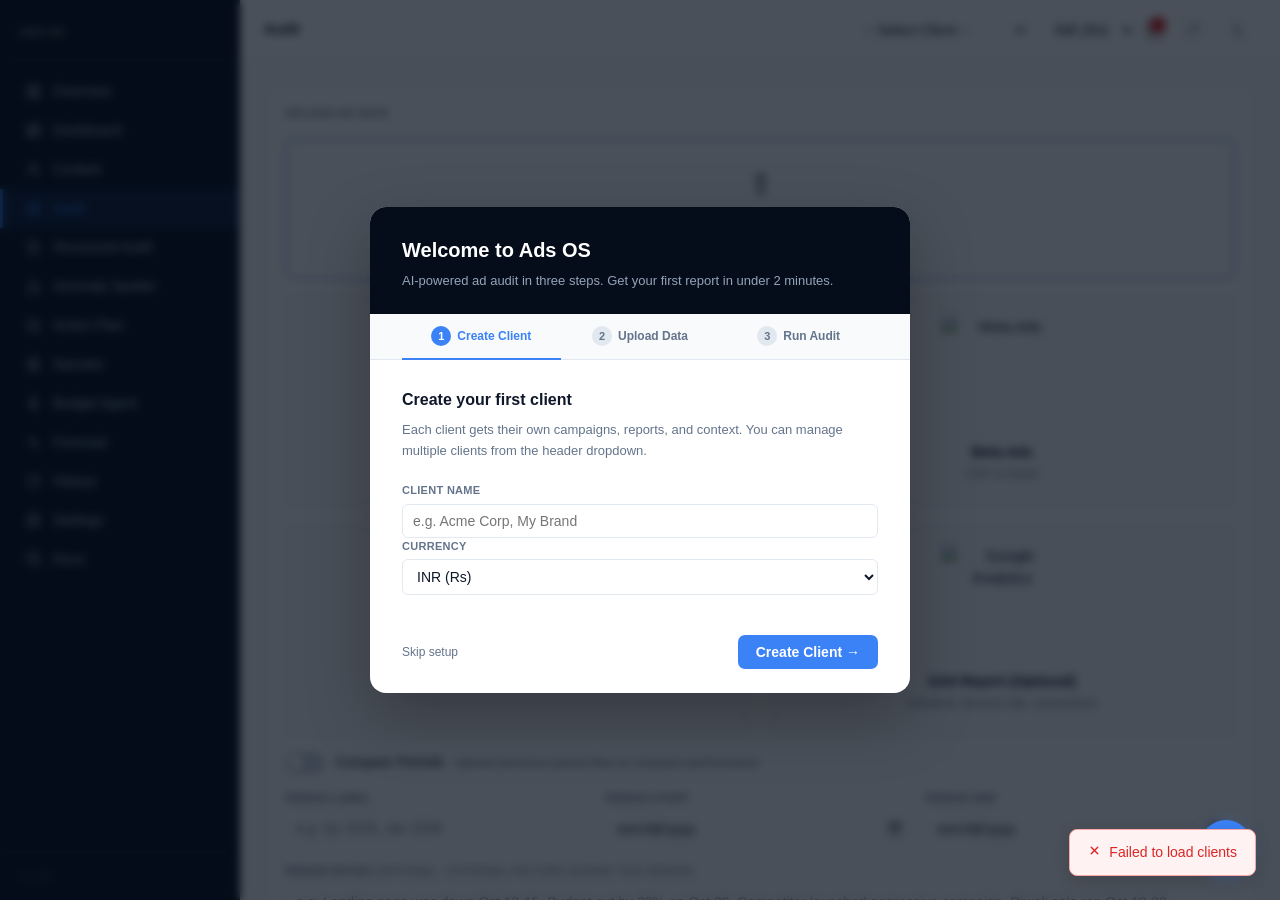
==== commit 0714d71f: "Add learning system, extended context fields, and period notes - src/learning.py: new module that ru" ====
--- a/web/templates/app.html
+++ b/web/templates/app.html
@@ -18,15 +18,17 @@
     --muted: #64748b;
     --text-secondary: #475569;
     --critical: #dc2626;
-    --critical-bg: var(--critical-bg);
+    --critical-bg: #fef2f2;
     --critical-border: #fca5a5;
     --warning: #d97706;
-    --warning-bg: var(--warning-bg);
-    --warning-border: var(--warning-border);
-    --warning-text: var(--warning-text);
+    --warning-bg: #fffbeb;
+    --warning-border: #fcd34d;
+    --warning-text: #b45309;
     --ok: #16a34a;
-    --ok-bg: var(--ok-bg);
-    --ok-border: var(--ok-border);
+    --ok-bg: #f0fdf4;
+    --ok-border: #86efac;
+    --primary: #3b82f6;
+    --bg-secondary: #f1f5f9;
   }
 
   /* ---- Reset ---- */
@@ -78,7 +80,7 @@
     align-items: center;
     gap: 10px;
     padding: 9px 20px;
-    color: #94a3b8;
+    color: #b0bdd0;
     font-size: 14px;
     font-weight: 500;
     cursor: pointer;
@@ -92,7 +94,7 @@
   }
   .nav-item.active {
     border-left-color: var(--blue);
-    background: rgba(59,130,246,0.1);
+    background: rgba(59, 130, 246, 0.12);
     color: var(--blue);
   }
   .nav-item .nav-icon { width: 20px; height: 20px; flex-shrink: 0; display: flex; align-items: center; justify-content: center; }
@@ -404,8 +406,8 @@
     position: fixed;
     bottom: 88px;
     right: 28px;
-    width: 400px;
-    max-height: 580px;
+    width: min(400px, calc(100vw - 56px));
+    max-height: min(580px, calc(100vh - 120px));
     background: var(--white);
     border: 1px solid var(--border);
     border-radius: 14px;
@@ -675,17 +677,11 @@
   }
   .btn-secondary:hover { border-color: var(--blue); color: var(--blue); }
   .btn-danger {
-    background: var(--white);
-    color: #dc2626;
-    border: 1px solid var(--critical-border);
-  }
-  .btn-danger:hover { background: var(--critical-bg); border-color: #dc2626; }
-  .btn-danger {
     background: var(--critical-bg);
     color: var(--critical);
-    border: 1px solid #fca5a5;
-  }
-  .btn-danger:hover { background: #fee2e2; }
+    border: 1px solid var(--critical-border);
+  }
+  .btn-danger:hover { background: #fee2e2; border-color: var(--critical); }
   .btn-warning {
     background: #d97706;
     color: #fff;
@@ -2298,17 +2294,21 @@
           <!-- Period metadata -->
           <div style="display:grid;grid-template-columns:1fr 1fr 1fr;gap:10px;margin-bottom:16px;">
             <div class="form-group" style="margin:0">
-              <label class="form-label">Period Label</label>
+              <label class="form-label" for="period-label">Period Label</label>
               <input type="text" class="form-input" id="period-label" placeholder="e.g. Q1 2026, Jan 2026">
             </div>
             <div class="form-group" style="margin:0">
-              <label class="form-label">Period Start</label>
+              <label class="form-label" for="period-start">Period Start</label>
               <input type="date" class="form-input" id="period-start">
             </div>
             <div class="form-group" style="margin:0">
-              <label class="form-label">Period End</label>
+              <label class="form-label" for="period-end">Period End</label>
               <input type="date" class="form-input" id="period-end">
             </div>
+          </div>
+          <div class="form-group">
+            <label class="form-label">Period Notes <span style="font-weight:400;color:var(--muted)">(optional - external factors during this period)</span></label>
+            <textarea class="form-input" id="period-notes" rows="2" placeholder="e.g. Landing page was down Oct 12-15. Budget cut by 30% on Oct 20. Competitor launched aggressive campaign. Diwali sale ran Oct 18-22."></textarea>
           </div>
 
           <!-- Actions -->
@@ -2689,6 +2689,36 @@
                 </select>
               </div>
 
+              <div style="display:grid;grid-template-columns:1fr 1fr;gap:10px;">
+                <div class="form-group" style="margin:0">
+                  <label class="form-label">Account Maturity</label>
+                  <select class="form-input" id="ctx-account-maturity" onchange="updateContextPreview()">
+                    <option value="">Not specified</option>
+                    <option value="new">New (0-6 months)</option>
+                    <option value="growing">Growing (6-18 months)</option>
+                    <option value="mature">Mature (18+ months)</option>
+                  </select>
+                </div>
+                <div class="form-group" style="margin:0">
+                  <label class="form-label">Report Recipient</label>
+                  <select class="form-input" id="ctx-user-type" onchange="updateContextPreview()">
+                    <option value="">Not specified</option>
+                    <option value="in_house">In-house marketer</option>
+                    <option value="agency">Agency</option>
+                    <option value="freelancer">Freelancer</option>
+                  </select>
+                </div>
+              </div>
+
+              <div class="form-group">
+                <label class="form-label">Monthly Budget <span style="font-weight:400;color:var(--muted)">(optional)</span></label>
+                <div style="display:grid;grid-template-columns:1fr 1fr 1fr;gap:8px;">
+                  <input type="text" class="form-input" id="ctx-monthly-budget-total" placeholder="Total e.g. Rs 8,00,000" oninput="updateContextPreview()">
+                  <input type="text" class="form-input" id="ctx-monthly-budget-google" placeholder="Google split" oninput="updateContextPreview()">
+                  <input type="text" class="form-input" id="ctx-monthly-budget-meta" placeholder="Meta split" oninput="updateContextPreview()">
+                </div>
+              </div>
+
               <div class="form-group" id="ctx-field-goal">
                 <label class="form-label">Primary Goal</label>
                 <input type="text" class="form-input" id="ctx-goal" placeholder="e.g. Drive purchases, Generate leads, App installs" oninput="updateContextPreview()">
@@ -2722,6 +2752,11 @@
               <div class="form-group" id="ctx-field-budget-notes">
                 <label class="form-label">Budget Constraints <span style="font-weight:400;color:var(--muted)">(optional)</span></label>
                 <textarea class="form-input" id="ctx-budget-notes" rows="2" placeholder="e.g. Fixed monthly budget Rs 2L, cannot shift more than 20% from Meta, Q4 budget locked" oninput="updateContextPreview()"></textarea>
+              </div>
+
+              <div class="form-group">
+                <label class="form-label">Competitive Context <span style="font-weight:400;color:var(--muted)">(optional)</span></label>
+                <textarea class="form-input" id="ctx-competitive-context" rows="2" placeholder="e.g. Competitor X launched aggressive Meta campaign in Oct. Competitor Y bidding on our brand keywords. New entrant dropped prices 20%." oninput="updateContextPreview()"></textarea>
               </div>
 
               <!-- Attribution Model -->
@@ -4754,6 +4789,8 @@
     const pe = document.getElementById('period-end').value;
     if (ps) fd.append('period_start', ps);
     if (pe) fd.append('period_end', pe);
+    const pn = document.getElementById('period-notes').value.trim();
+    if (pn) fd.append('period_notes', pn);
     ['google', 'meta', 'funnel', 'ga', 'google_prev', 'meta_prev'].forEach(k => {
       if (uploadFiles[k]) fd.append(k, uploadFiles[k]);
     });
@@ -5905,6 +5942,12 @@
     document.getElementById('ctx-seasonal').value = ctx.seasonal || '';
     document.getElementById('ctx-campaign-notes').value = ctx.campaign_notes || '';
     document.getElementById('ctx-budget-notes').value = ctx.budget_notes || '';
+    document.getElementById('ctx-account-maturity').value = ctx.account_maturity || '';
+    document.getElementById('ctx-user-type').value = ctx.user_type || '';
+    document.getElementById('ctx-monthly-budget-total').value = ctx.monthly_budget_total || '';
+    document.getElementById('ctx-monthly-budget-google').value = ctx.monthly_budget_google || '';
+    document.getElementById('ctx-monthly-budget-meta').value = ctx.monthly_budget_meta || '';
+    document.getElementById('ctx-competitive-context').value = ctx.competitive_context || '';
     document.getElementById('ctx-anomaly-sensitivity').value = ctx.anomaly_sensitivity || 'medium';
     document.getElementById('ctx-attribution-model').value = ctx.attribution_model || '';
 
@@ -5935,10 +5978,16 @@
     seasonal: document.getElementById('ctx-seasonal').value.trim(),
     campaign_notes: document.getElementById('ctx-campaign-notes').value.trim(),
     budget_notes: document.getElementById('ctx-budget-notes').value.trim(),
+    account_maturity: document.getElementById('ctx-account-maturity').value,
+    user_type: document.getElementById('ctx-user-type').value,
+    monthly_budget_total: document.getElementById('ctx-monthly-budget-total').value.trim(),
+    monthly_budget_google: document.getElementById('ctx-monthly-budget-google').value.trim(),
+    monthly_budget_meta: document.getElementById('ctx-monthly-budget-meta').value.trim(),
+    competitive_context: document.getElementById('ctx-competitive-context').value.trim(),
   };
 
   // Remove empty fields for display
-  const hasAny = ctx.goal || ctx.audience || ctx.seasonal || ctx.campaign_notes || ctx.budget_notes || ctx.sales_cycle_weeks || ctx.avg_order_value;
+  const hasAny = ctx.goal || ctx.audience || ctx.seasonal || ctx.campaign_notes || ctx.budget_notes || ctx.sales_cycle_weeks || ctx.avg_order_value || ctx.account_maturity || ctx.user_type || ctx.monthly_budget_total || ctx.competitive_context;
   const previewWrap = document.getElementById('ctx-preview-wrap');
   if (!hasAny) {
     previewWrap.style.display = 'none';
@@ -5955,7 +6004,21 @@
     other: 'Other',
   };
 
+  const maturityLabels = { new: 'New (0-6 months)', growing: 'Growing (6-18 months)', mature: 'Mature (18+ months)' };
+  const userTypeLabels = { in_house: 'In-house marketer', agency: 'Agency', freelancer: 'Freelancer' };
   let preview = `=== CLIENT BRIEFING ===\nBusiness type: ${typeLabels[type] || type}`;
+  if (ctx.account_maturity) preview += `\nAccount maturity: ${maturityLabels[ctx.account_maturity] || ctx.account_maturity}`;
+  if (ctx.user_type) preview += `\nReport recipient: ${userTypeLabels[ctx.user_type] || ctx.user_type}`;
+  if (ctx.monthly_budget_total) {
+    let budgetLine = `\nMonthly budget: ${ctx.monthly_budget_total}`;
+    if (ctx.monthly_budget_google || ctx.monthly_budget_meta) {
+      const splits = [];
+      if (ctx.monthly_budget_google) splits.push(`Google ${ctx.monthly_budget_google}`);
+      if (ctx.monthly_budget_meta) splits.push(`Meta ${ctx.monthly_budget_meta}`);
+      budgetLine += ` (${splits.join(', ')})`;
+    }
+    preview += budgetLine;
+  }
   if (ctx.goal) preview += `\nPrimary goal: ${ctx.goal}`;
   if (ctx.audience) preview += `\nTarget audience: ${ctx.audience}`;
   if (ctx.sales_cycle_weeks) preview += `\nSales cycle: ${ctx.sales_cycle_weeks} weeks`;
@@ -5963,6 +6026,7 @@
   if (ctx.seasonal) preview += `\nSeasonal context: ${ctx.seasonal}`;
   if (ctx.campaign_notes) preview += `\nCampaign notes:\n${ctx.campaign_notes}`;
   if (ctx.budget_notes) preview += `\nBudget constraints: ${ctx.budget_notes}`;
+  if (ctx.competitive_context) preview += `\nCompetitive context: ${ctx.competitive_context}`;
   preview += `\n=== END BRIEFING ===`;
 
   document.getElementById('ctx-preview').textContent = preview;
@@ -5982,6 +6046,12 @@
     seasonal: document.getElementById('ctx-seasonal').value.trim() || null,
     campaign_notes: document.getElementById('ctx-campaign-notes').value.trim() || null,
     budget_notes: document.getElementById('ctx-budget-notes').value.trim() || null,
+    account_maturity: document.getElementById('ctx-account-maturity').value || null,
+    user_type: document.getElementById('ctx-user-type').value || null,
+    monthly_budget_total: document.getElementById('ctx-monthly-budget-total').value.trim() || null,
+    monthly_budget_google: document.getElementById('ctx-monthly-budget-google').value.trim() || null,
+    monthly_budget_meta: document.getElementById('ctx-monthly-budget-meta').value.trim() || null,
+    competitive_context: document.getElementById('ctx-competitive-context').value.trim() || null,
     anomaly_sensitivity: document.getElementById('ctx-anomaly-sensitivity').value || 'medium',
     attribution_model: document.getElementById('ctx-attribution-model').value || '',
     campaign_tags: contextCampaignTags || {},
@@ -6121,6 +6191,12 @@
   document.getElementById('ctx-seasonal').value = '';
   document.getElementById('ctx-campaign-notes').value = '';
   document.getElementById('ctx-budget-notes').value = '';
+  document.getElementById('ctx-account-maturity').value = '';
+  document.getElementById('ctx-user-type').value = '';
+  document.getElementById('ctx-monthly-budget-total').value = '';
+  document.getElementById('ctx-monthly-budget-google').value = '';
+  document.getElementById('ctx-monthly-budget-meta').value = '';
+  document.getElementById('ctx-competitive-context').value = '';
   document.getElementById('ctx-anomaly-sensitivity').value = 'medium';
   document.getElementById('ctx-attribution-model').value = '';
   contextCampaignTags = {};
@@ -6920,18 +6996,42 @@
 
 function renderMarkdownLive(md) {
   if (!md) return '';
-  return md
-    .replace(/&/g, '&amp;').replace(/</g, '&lt;').replace(/>/g, '&gt;')
-    .replace(/^## (.+)$/gm, '<h2 style="font-size:15px;font-weight:700;margin:20px 0 8px;color:var(--text);">$1</h2>')
-    .replace(/^### (.+)$/gm, '<h3 style="font-size:13px;font-weight:700;margin:14px 0 6px;color:var(--text);">$1</h3>')
-    .replace(/\*\*(.+?)\*\*/g, '<strong>$1</strong>')
-    .replace(/\*(.+?)\*/g, '<em>$1</em>')
-    .replace(/^(\d+)\. (.+)$/gm, '<div style="display:flex;gap:8px;margin:4px 0;"><span style="min-width:18px;font-weight:600;color:var(--blue);">$1.</span><span>$2</span></div>')
-    .replace(/^- (.+)$/gm, '<div style="display:flex;gap:8px;margin:3px 0;"><span style="color:var(--blue);min-width:12px;">&#8226;</span><span>$1</span></div>')
+  // Escape HTML first
+  let html = md
+    .replace(/&/g, '&amp;')
+    .replace(/</g, '&lt;')
+    .replace(/>/g, '&gt;');
+
+  // Headers
+  html = html.replace(/^#### (.+)$/gm, '<h4 style="font-size:12px;font-weight:700;margin:12px 0 4px;color:var(--text);">$1</h4>');
+  html = html.replace(/^### (.+)$/gm, '<h3 style="font-size:13px;font-weight:700;margin:14px 0 6px;color:var(--text);">$1</h3>');
+  html = html.replace(/^## (.+)$/gm, '<h2 style="font-size:15px;font-weight:700;margin:20px 0 8px;color:var(--text);">$1</h2>');
+  html = html.replace(/^# (.+)$/gm, '<h1 style="font-size:17px;font-weight:700;margin:24px 0 10px;color:var(--text);">$1</h1>');
+
+  // Horizontal rule
+  html = html.replace(/^---$/gm, '<hr style="border:none;border-top:1px solid var(--border);margin:16px 0;">');
+
+  // Inline code (before bold/italic to avoid conflicts)
+  html = html.replace(/`([^`]+)`/g, '<code style="background:var(--bg-secondary);padding:1px 5px;border-radius:3px;font-size:12px;font-family:monospace;">$1</code>');
+
+  // Bold and italic
+  html = html.replace(/\*\*(.+?)\*\*/g, '<strong>$1</strong>');
+  html = html.replace(/\*(.+?)\*/g, '<em>$1</em>');
+
+  // Numbered lists
+  html = html.replace(/^(\d+)\. (.+)$/gm, '<div style="display:flex;gap:8px;margin:4px 0;"><span style="min-width:18px;font-weight:600;color:var(--blue);">$1.</span><span>$2</span></div>');
+
+  // Bullet lists
+  html = html.replace(/^- (.+)$/gm, '<div style="display:flex;gap:8px;margin:3px 0;"><span style="color:var(--blue);min-width:12px;">&#8226;</span><span>$1</span></div>');
+
+  // Paragraphs and line breaks
+  html = html
     .replace(/\n\n/g, '</p><p style="margin:0 0 10px;">')
     .replace(/\n/g, '<br>')
     .replace(/^/, '<p style="margin:0 0 10px;">')
     .replace(/$/, '</p>');
+
+  return html;
 }
 
 
@@ -8206,12 +8306,7 @@
 
   // Summary
   if (data.summary) {
-    const rendered = data.summary
-      .replace(/&/g, '&amp;').replace(/</g, '&lt;').replace(/>/g, '&gt;')
-      .replace(/\*\*(.+?)\*\*/g, '<strong>$1</strong>')
-      .replace(/\*(.+?)\*/g, '<em>$1</em>')
-      .replace(/\n/g, '<br>');
-    document.getElementById('sa-summary-text').innerHTML = rendered;
+    document.getElementById('sa-summary-text').innerHTML = renderMarkdownLive(data.summary);
   } else {
     document.getElementById('sa-summary-text').textContent = 'Run a structured audit to get an AI-generated account analysis.';
   }
@@ -8660,13 +8755,8 @@
   const div = document.createElement('div');
   div.className = `copilot-msg copilot-${role}`;
 
-  // Render markdown-style bold and line breaks
-  const rendered = text
-    .replace(/&/g, '&amp;').replace(/</g, '&lt;').replace(/>/g, '&gt;')
-    .replace(/\*\*(.+?)\*\*/g, '<strong>$1</strong>')
-    .replace(/\*(.+?)\*/g, '<em>$1</em>')
-    .replace(/`(.+?)`/g, '<code>$1</code>')
-    .replace(/\n/g, '<br>');
+  // Render markdown using shared renderer
+  const rendered = renderMarkdownLive(text);
 
   let actionHtml = '';
   if (action === 'run_budget_agent') {
@@ -8892,15 +8982,15 @@
 
         <div style="display:grid;grid-template-columns:1fr 1fr 1fr;gap:10px;margin-bottom:14px;">
           <div class="form-group" style="margin:0">
-            <label class="form-label">Period Label</label>
+            <label class="form-label" for="bulk-period-label">Period Label</label>
             <input type="text" class="form-input" id="bulk-period-label" placeholder="e.g. Q1 2026">
           </div>
           <div class="form-group" style="margin:0">
-            <label class="form-label">Period Start</label>
+            <label class="form-label" for="bulk-period-start">Period Start</label>
             <input type="date" class="form-input" id="bulk-period-start">
           </div>
           <div class="form-group" style="margin:0">
-            <label class="form-label">Period End</label>
+            <label class="form-label" for="bulk-period-end">Period End</label>
             <input type="date" class="form-input" id="bulk-period-end">
           </div>
         </div>
